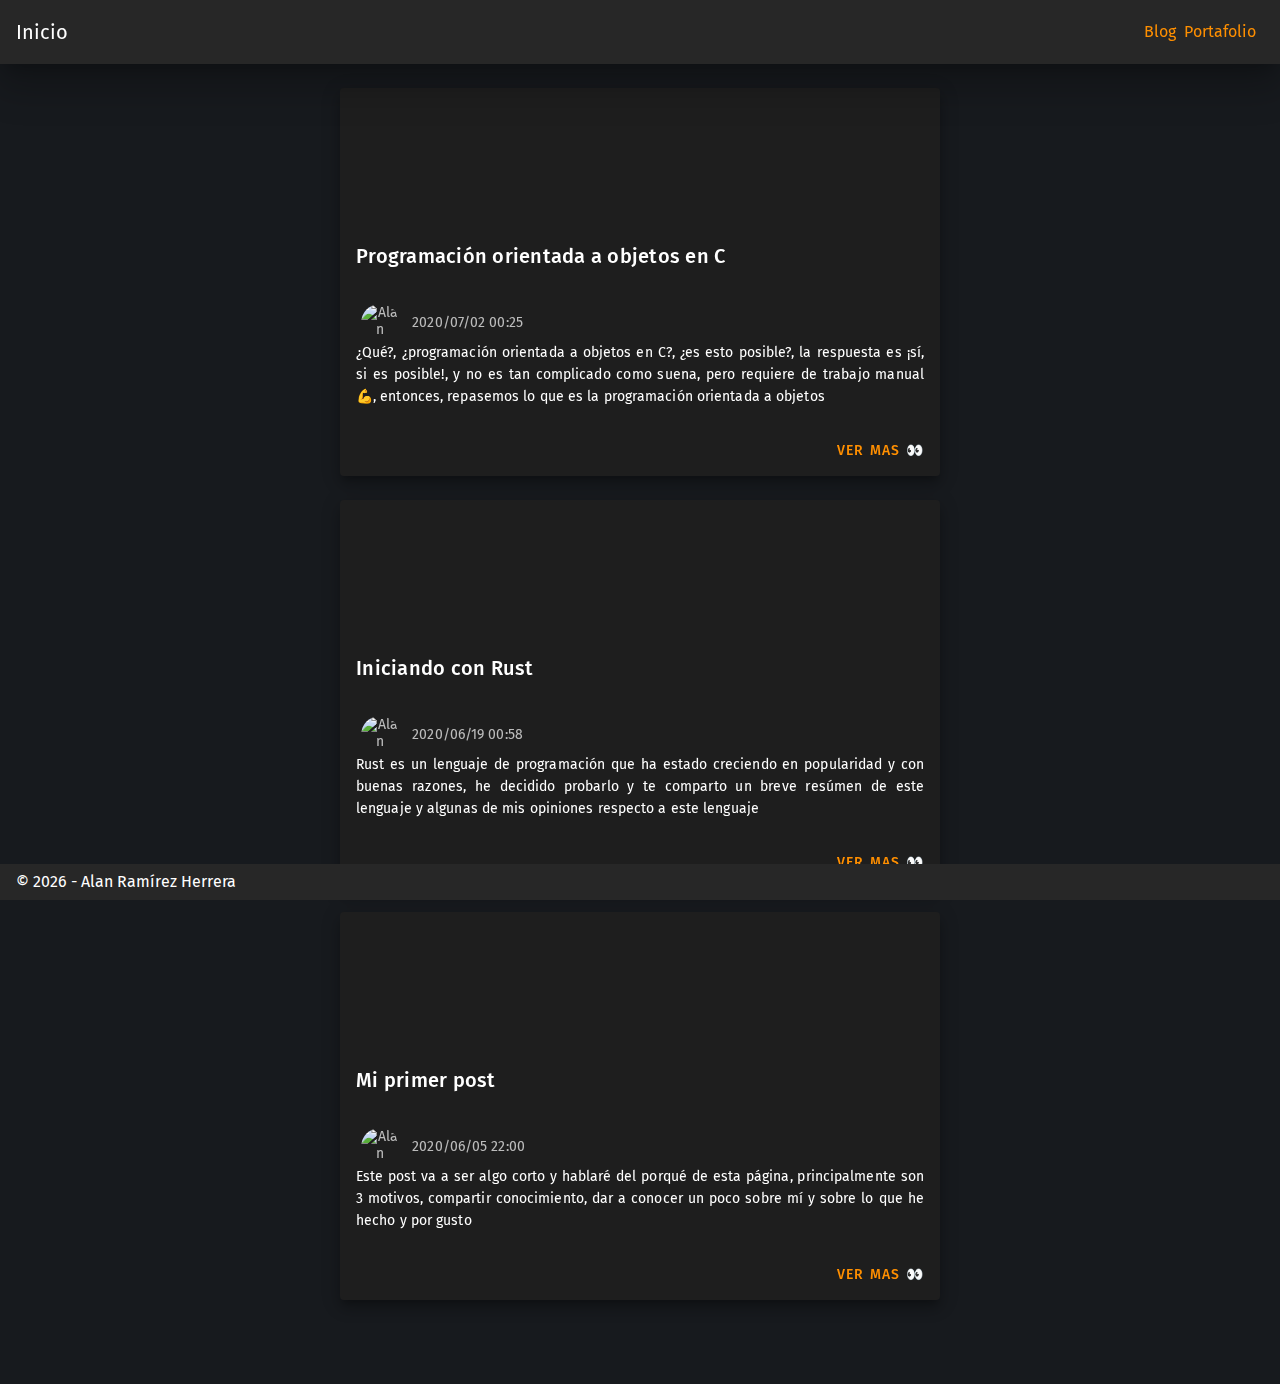
==== blog/index.html @ ab54b1c7 "Release: "Google analytics"" ====
<!doctype html>
<html data-n-head-ssr lang="en" data-n-head="%7B%22lang%22:%7B%22ssr%22:%22en%22%7D%7D">
  <head>
    <title>Blog - Alan</title><meta data-n-head="ssr" charset="utf-8"><meta data-n-head="ssr" name="viewport" content="width=device-width,initial-scale=1"><meta data-n-head="ssr" data-hid="description" name="description" content="My blog"><meta data-n-head="ssr" data-hid="mobile-web-app-capable" name="mobile-web-app-capable" content="yes"><meta data-n-head="ssr" data-hid="apple-mobile-web-app-title" name="apple-mobile-web-app-title" content="Alan"><meta data-n-head="ssr" data-hid="author" name="author" content="Alan Ramírez Herrera"><meta data-n-head="ssr" data-hid="theme-color" name="theme-color" content="#fff"><meta data-n-head="ssr" data-hid="og:type" name="og:type" property="og:type" content="website"><meta data-n-head="ssr" data-hid="og:title" name="og:title" property="og:title" content="Alan"><meta data-n-head="ssr" data-hid="og:site_name" name="og:site_name" property="og:site_name" content="Alan"><meta data-n-head="ssr" data-hid="og:description" name="og:description" property="og:description" content="My blog"><meta data-n-head="ssr" property="og:title" content="Blog"><meta data-n-head="ssr" property="og:image" content="https://alan5142.github.io/me.png"><meta data-n-head="ssr" property="og:description" content="Blog de Alan Ramírez Herrera"><meta data-n-head="ssr" property="og:url" content="https://alan5142.github.io/blog"><link data-n-head="ssr" rel="icon" type="image/x-icon" href="/favicon.ico"><link data-n-head="ssr" rel="stylesheet" href="https://fonts.googleapis.com/css2?family=Fira+Sans:ital,wght@0,100;0,200;0,300;0,400;0,500;0,600;0,700;0,800;0,900;1,100;1,200;1,300;1,400;1,500;1,600;1,700;1,800;1,900&display=swap"><link data-n-head="ssr" rel="stylesheet" href="https://fonts.googleapis.com/css2?family=Fira+Sans:ital,wght@0,100;0,200;0,300;0,400;0,500;0,600;0,700;0,800;0,900;1,100;1,200;1,300;1,400;1,500;1,600;1,700;1,800;1,900&display=swap"><link data-n-head="ssr" rel="stylesheet" href="prismjs/themes/prism.css"><link data-n-head="ssr" rel="stylesheet" href="~static/prism-vsc-dark-plus.css"><link data-n-head="ssr" rel="stylesheet" type="text/css" href="https://fonts.googleapis.com/css?family=Roboto:100,300,400,500,700,900&display=swap"><link data-n-head="ssr" rel="stylesheet" type="text/css" href="https://cdn.jsdelivr.net/npm/@mdi/font@latest/css/materialdesignicons.min.css"><link data-n-head="ssr" rel="manifest" href="/_nuxt/manifest.fa64d251.json"><style data-n-head="vuetify" type="text/css" id="vuetify-theme-stylesheet" nonce="undefined">.v-application a{color:#ff8f00}.v-application .primary{background-color:#ff8f00!important;border-color:#ff8f00!important}.v-application .primary--text{color:#ff8f00!important;caret-color:#ff8f00!important}.v-application .primary.lighten-5{background-color:#ffff9f!important;border-color:#ffff9f!important}.v-application .primary--text.text--lighten-5{color:#ffff9f!important;caret-color:#ffff9f!important}.v-application .primary.lighten-4{background-color:#ffff83!important;border-color:#ffff83!important}.v-application .primary--text.text--lighten-4{color:#ffff83!important;caret-color:#ffff83!important}.v-application .primary.lighten-3{background-color:#ffe267!important;border-color:#ffe267!important}.v-application .primary--text.text--lighten-3{color:#ffe267!important;caret-color:#ffe267!important}.v-application .primary.lighten-2{background-color:#ffc64b!important;border-color:#ffc64b!important}.v-application .primary--text.text--lighten-2{color:#ffc64b!important;caret-color:#ffc64b!important}.v-application .primary.lighten-1{background-color:#ffaa2d!important;border-color:#ffaa2d!important}.v-application .primary--text.text--lighten-1{color:#ffaa2d!important;caret-color:#ffaa2d!important}.v-application .primary.darken-1{background-color:#df7500!important;border-color:#df7500!important}.v-application .primary--text.text--darken-1{color:#df7500!important;caret-color:#df7500!important}.v-application .primary.darken-2{background-color:#bf5b00!important;border-color:#bf5b00!important}.v-application .primary--text.text--darken-2{color:#bf5b00!important;caret-color:#bf5b00!important}.v-application .primary.darken-3{background-color:#a04200!important;border-color:#a04200!important}.v-application .primary--text.text--darken-3{color:#a04200!important;caret-color:#a04200!important}.v-application .primary.darken-4{background-color:#832900!important;border-color:#832900!important}.v-application .primary--text.text--darken-4{color:#832900!important;caret-color:#832900!important}.v-application .secondary{background-color:#1976d2!important;border-color:#1976d2!important}.v-application .secondary--text{color:#1976d2!important;caret-color:#1976d2!important}.v-application .secondary.lighten-5{background-color:#c7fdff!important;border-color:#c7fdff!important}.v-application .secondary--text.text--lighten-5{color:#c7fdff!important;caret-color:#c7fdff!important}.v-application .secondary.lighten-4{background-color:#a8e0ff!important;border-color:#a8e0ff!important}.v-application .secondary--text.text--lighten-4{color:#a8e0ff!important;caret-color:#a8e0ff!important}.v-application .secondary.lighten-3{background-color:#8ac5ff!important;border-color:#8ac5ff!important}.v-application .secondary--text.text--lighten-3{color:#8ac5ff!important;caret-color:#8ac5ff!important}.v-application .secondary.lighten-2{background-color:#6aaaff!important;border-color:#6aaaff!important}.v-application .secondary--text.text--lighten-2{color:#6aaaff!important;caret-color:#6aaaff!important}.v-application .secondary.lighten-1{background-color:#488fef!important;border-color:#488fef!important}.v-application .secondary--text.text--lighten-1{color:#488fef!important;caret-color:#488fef!important}.v-application .secondary.darken-1{background-color:#005eb6!important;border-color:#005eb6!important}.v-application .secondary--text.text--darken-1{color:#005eb6!important;caret-color:#005eb6!important}.v-application .secondary.darken-2{background-color:#00479b!important;border-color:#00479b!important}.v-application .secondary--text.text--darken-2{color:#00479b!important;caret-color:#00479b!important}.v-application .secondary.darken-3{background-color:#003180!important;border-color:#003180!important}.v-application .secondary--text.text--darken-3{color:#003180!important;caret-color:#003180!important}.v-application .secondary.darken-4{background-color:#001e67!important;border-color:#001e67!important}.v-application .secondary--text.text--darken-4{color:#001e67!important;caret-color:#001e67!important}.v-application .accent{background-color:#424242!important;border-color:#424242!important}.v-application .accent--text{color:#424242!important;caret-color:#424242!important}.v-application .accent.lighten-5{background-color:#c1c1c1!important;border-color:#c1c1c1!important}.v-application .accent--text.text--lighten-5{color:#c1c1c1!important;caret-color:#c1c1c1!important}.v-application .accent.lighten-4{background-color:#a6a6a6!important;border-color:#a6a6a6!important}.v-application .accent--text.text--lighten-4{color:#a6a6a6!important;caret-color:#a6a6a6!important}.v-application .accent.lighten-3{background-color:#8b8b8b!important;border-color:#8b8b8b!important}.v-application .accent--text.text--lighten-3{color:#8b8b8b!important;caret-color:#8b8b8b!important}.v-application .accent.lighten-2{background-color:#727272!important;border-color:#727272!important}.v-application .accent--text.text--lighten-2{color:#727272!important;caret-color:#727272!important}.v-application .accent.lighten-1{background-color:#595959!important;border-color:#595959!important}.v-application .accent--text.text--lighten-1{color:#595959!important;caret-color:#595959!important}.v-application .accent.darken-1{background-color:#2c2c2c!important;border-color:#2c2c2c!important}.v-application .accent--text.text--darken-1{color:#2c2c2c!important;caret-color:#2c2c2c!important}.v-application .accent.darken-2{background-color:#171717!important;border-color:#171717!important}.v-application .accent--text.text--darken-2{color:#171717!important;caret-color:#171717!important}.v-application .accent.darken-3{background-color:#000!important;border-color:#000!important}.v-application .accent--text.text--darken-3{color:#000!important;caret-color:#000!important}.v-application .accent.darken-4{background-color:#000!important;border-color:#000!important}.v-application .accent--text.text--darken-4{color:#000!important;caret-color:#000!important}.v-application .error{background-color:#dd2c00!important;border-color:#dd2c00!important}.v-application .error--text{color:#dd2c00!important;caret-color:#dd2c00!important}.v-application .error.lighten-5{background-color:#ffc187!important;border-color:#ffc187!important}.v-application .error--text.text--lighten-5{color:#ffc187!important;caret-color:#ffc187!important}.v-application .error.lighten-4{background-color:#ffa46c!important;border-color:#ffa46c!important}.v-application .error--text.text--lighten-4{color:#ffa46c!important;caret-color:#ffa46c!important}.v-application .error.lighten-3{background-color:#ff8753!important;border-color:#ff8753!important}.v-application .error--text.text--lighten-3{color:#ff8753!important;caret-color:#ff8753!important}.v-application .error.lighten-2{background-color:#ff6a39!important;border-color:#ff6a39!important}.v-application .error--text.text--lighten-2{color:#ff6a39!important;caret-color:#ff6a39!important}.v-application .error.lighten-1{background-color:#fe4d1f!important;border-color:#fe4d1f!important}.v-application .error--text.text--lighten-1{color:#fe4d1f!important;caret-color:#fe4d1f!important}.v-application .error.darken-1{background-color:#bc0000!important;border-color:#bc0000!important}.v-application .error--text.text--darken-1{color:#bc0000!important;caret-color:#bc0000!important}.v-application .error.darken-2{background-color:#9d0000!important;border-color:#9d0000!important}.v-application .error--text.text--darken-2{color:#9d0000!important;caret-color:#9d0000!important}.v-application .error.darken-3{background-color:#7f0000!important;border-color:#7f0000!important}.v-application .error--text.text--darken-3{color:#7f0000!important;caret-color:#7f0000!important}.v-application .error.darken-4{background-color:#630000!important;border-color:#630000!important}.v-application .error--text.text--darken-4{color:#630000!important;caret-color:#630000!important}.v-application .info{background-color:#26a69a!important;border-color:#26a69a!important}.v-application .info--text{color:#26a69a!important;caret-color:#26a69a!important}.v-application .info.lighten-5{background-color:#c3ffff!important;border-color:#c3ffff!important}.v-application .info--text.text--lighten-5{color:#c3ffff!important;caret-color:#c3ffff!important}.v-application .info.lighten-4{background-color:#a5ffff!important;border-color:#a5ffff!important}.v-application .info--text.text--lighten-4{color:#a5ffff!important;caret-color:#a5ffff!important}.v-application .info.lighten-3{background-color:#87fbed!important;border-color:#87fbed!important}.v-application .info--text.text--lighten-3{color:#87fbed!important;caret-color:#87fbed!important}.v-application .info.lighten-2{background-color:#6aded0!important;border-color:#6aded0!important}.v-application .info--text.text--lighten-2{color:#6aded0!important;caret-color:#6aded0!important}.v-application .info.lighten-1{background-color:#4bc2b5!important;border-color:#4bc2b5!important}.v-application .info--text.text--lighten-1{color:#4bc2b5!important;caret-color:#4bc2b5!important}.v-application .info.darken-1{background-color:#008b80!important;border-color:#008b80!important}.v-application .info--text.text--darken-1{color:#008b80!important;caret-color:#008b80!important}.v-application .info.darken-2{background-color:#007167!important;border-color:#007167!important}.v-application .info--text.text--darken-2{color:#007167!important;caret-color:#007167!important}.v-application .info.darken-3{background-color:#00584f!important;border-color:#00584f!important}.v-application .info--text.text--darken-3{color:#00584f!important;caret-color:#00584f!important}.v-application .info.darken-4{background-color:#004038!important;border-color:#004038!important}.v-application .info--text.text--darken-4{color:#004038!important;caret-color:#004038!important}.v-application .success{background-color:#00e676!important;border-color:#00e676!important}.v-application .success--text{color:#00e676!important;caret-color:#00e676!important}.v-application .success.lighten-5{background-color:#ceffff!important;border-color:#ceffff!important}.v-application .success--text.text--lighten-5{color:#ceffff!important;caret-color:#ceffff!important}.v-application .success.lighten-4{background-color:#afffe4!important;border-color:#afffe4!important}.v-application .success--text.text--lighten-4{color:#afffe4!important;caret-color:#afffe4!important}.v-application .success.lighten-3{background-color:#8fffc8!important;border-color:#8fffc8!important}.v-application .success--text.text--lighten-3{color:#8fffc8!important;caret-color:#8fffc8!important}.v-application .success.lighten-2{background-color:#6dffac!important;border-color:#6dffac!important}.v-application .success--text.text--lighten-2{color:#6dffac!important;caret-color:#6dffac!important}.v-application .success.lighten-1{background-color:#47ff91!important;border-color:#47ff91!important}.v-application .success--text.text--lighten-1{color:#47ff91!important;caret-color:#47ff91!important}.v-application .success.darken-1{background-color:#00c95c!important;border-color:#00c95c!important}.v-application .success--text.text--darken-1{color:#00c95c!important;caret-color:#00c95c!important}.v-application .success.darken-2{background-color:#00ad43!important;border-color:#00ad43!important}.v-application .success--text.text--darken-2{color:#00ad43!important;caret-color:#00ad43!important}.v-application .success.darken-3{background-color:#009129!important;border-color:#009129!important}.v-application .success--text.text--darken-3{color:#009129!important;caret-color:#009129!important}.v-application .success.darken-4{background-color:#00760d!important;border-color:#00760d!important}.v-application .success--text.text--darken-4{color:#00760d!important;caret-color:#00760d!important}.v-application .warning{background-color:#ffc107!important;border-color:#ffc107!important}.v-application .warning--text{color:#ffc107!important;caret-color:#ffc107!important}.v-application .warning.lighten-5{background-color:#ffffae!important;border-color:#ffffae!important}.v-application .warning--text.text--lighten-5{color:#ffffae!important;caret-color:#ffffae!important}.v-application .warning.lighten-4{background-color:#ffff91!important;border-color:#ffff91!important}.v-application .warning--text.text--lighten-4{color:#ffff91!important;caret-color:#ffff91!important}.v-application .warning.lighten-3{background-color:#ffff74!important;border-color:#ffff74!important}.v-application .warning--text.text--lighten-3{color:#ffff74!important;caret-color:#ffff74!important}.v-application .warning.lighten-2{background-color:#fff956!important;border-color:#fff956!important}.v-application .warning--text.text--lighten-2{color:#fff956!important;caret-color:#fff956!important}.v-application .warning.lighten-1{background-color:#ffdd37!important;border-color:#ffdd37!important}.v-application .warning--text.text--lighten-1{color:#ffdd37!important;caret-color:#ffdd37!important}.v-application .warning.darken-1{background-color:#e0a600!important;border-color:#e0a600!important}.v-application .warning--text.text--darken-1{color:#e0a600!important;caret-color:#e0a600!important}.v-application .warning.darken-2{background-color:#c18c00!important;border-color:#c18c00!important}.v-application .warning--text.text--darken-2{color:#c18c00!important;caret-color:#c18c00!important}.v-application .warning.darken-3{background-color:#a27300!important;border-color:#a27300!important}.v-application .warning--text.text--darken-3{color:#a27300!important;caret-color:#a27300!important}.v-application .warning.darken-4{background-color:#855a00!important;border-color:#855a00!important}.v-application .warning--text.text--darken-4{color:#855a00!important;caret-color:#855a00!important}</style><link rel="preload" href="/_nuxt/runtime.8882c29.js" as="script"><link rel="preload" href="/_nuxt/commons/app.ec32750.js" as="script"><link rel="preload" href="/_nuxt/vendors~app.a2e754c.js" as="script"><link rel="preload" href="/_nuxt/app.2b5bc3a.js" as="script"><link rel="preload" href="/_nuxt/pages/blog/index.8891bc0.js" as="script"><link rel="preload" href="/_nuxt/commons/blog.index.98f8cba.js" as="script"><link rel="preload" href="/_nuxt/commons/blog.index~index~portfolio.index.ec4d2b6.js" as="script"><link rel="preload" href="/_nuxt/commons/blog.index~portfolio.index.70c3ccd.js" as="script"><link rel="preload" href="/_nuxt/vendors~pages/blog/index.3910f3f.js" as="script"><style data-vue-ssr-id="3d49e0e5:0 b9f570ac:0 a9b20584:0 402355ff:0 63000ea3:0 2840f874:0 1cdf85c7:0 2fba213c:0 744bab4a:0 bb35a8d6:0 424d9537:0 16fd922a:0 773b69bf:0 01310355:0">code{background-color:#121417!important}:not(pre)>code[class*=language-]{display:inline-block!important}blockquote{background:#121417;border-left:6px solid #78b800;margin:1.5em 10px;padding:.5em 10px}blockquote p{display:inline}tr:nth-child(2n){background-color:rgba(0,0,0,.36471)}th{background-color:#78b800;color:#171a1e}table{width:100%;text-align:center;margin-bottom:16px}.theme--light.v-application{background:#fff;color:rgba(0,0,0,.87)}.theme--light.v-application .text--primary{color:rgba(0,0,0,.87)!important}.theme--light.v-application .text--secondary{color:rgba(0,0,0,.6)!important}.theme--light.v-application .text--disabled{color:rgba(0,0,0,.38)!important}.theme--dark.v-application{background:#171a1e;color:#fff}.theme--dark.v-application .text--primary{color:#fff!important}.theme--dark.v-application .text--secondary{color:hsla(0,0%,100%,.7)!important}.theme--dark.v-application .text--disabled{color:hsla(0,0%,100%,.5)!important}.v-application{display:flex}.v-application a{cursor:pointer}.v-application--is-rtl{direction:rtl}.v-application--wrap{flex:1 1 auto;-webkit-backface-visibility:hidden;backface-visibility:hidden;display:flex;flex-direction:column;min-height:100vh;max-width:100%;position:relative}@-moz-document url-prefix(){@media print{.v-application,.v-application--wrap{display:block}}}code{background-color:#121417!important}:not(pre)>code[class*=language-]{display:inline-block!important}blockquote{background:#121417;border-left:6px solid #78b800;margin:1.5em 10px;padding:.5em 10px}blockquote p{display:inline}tr:nth-child(2n){background-color:rgba(0,0,0,.36471)}th{background-color:#78b800;color:#171a1e}table{width:100%;text-align:center;margin-bottom:16px}.container{width:100%;padding:12px;margin-right:auto;margin-left:auto}@media(min-width:960px){.container{max-width:900px}}@media(min-width:1264px){.container{max-width:1185px}}@media(min-width:1904px){.container{max-width:1785px}}.container--fluid{max-width:100%}.row{display:flex;flex-wrap:wrap;flex:1 1 auto;margin-right:-12px;margin-left:-12px}.row--dense{margin-right:-4px;margin-left:-4px}.row--dense>.col,.row--dense>[class*=col-]{padding:4px}.no-gutters{margin-right:0;margin-left:0}.no-gutters>.col,.no-gutters>[class*=col-]{padding:0}.col,.col-1,.col-10,.col-11,.col-12,.col-2,.col-3,.col-4,.col-5,.col-6,.col-7,.col-8,.col-9,.col-auto,.col-lg,.col-lg-1,.col-lg-10,.col-lg-11,.col-lg-12,.col-lg-2,.col-lg-3,.col-lg-4,.col-lg-5,.col-lg-6,.col-lg-7,.col-lg-8,.col-lg-9,.col-lg-auto,.col-md,.col-md-1,.col-md-10,.col-md-11,.col-md-12,.col-md-2,.col-md-3,.col-md-4,.col-md-5,.col-md-6,.col-md-7,.col-md-8,.col-md-9,.col-md-auto,.col-sm,.col-sm-1,.col-sm-10,.col-sm-11,.col-sm-12,.col-sm-2,.col-sm-3,.col-sm-4,.col-sm-5,.col-sm-6,.col-sm-7,.col-sm-8,.col-sm-9,.col-sm-auto,.col-xl,.col-xl-1,.col-xl-10,.col-xl-11,.col-xl-12,.col-xl-2,.col-xl-3,.col-xl-4,.col-xl-5,.col-xl-6,.col-xl-7,.col-xl-8,.col-xl-9,.col-xl-auto{width:100%;padding:12px}.col{flex-basis:0;flex-grow:1;max-width:100%}.col-auto{flex:0 0 auto;width:auto;max-width:100%}.col-1{flex:0 0 8.3333333333%;max-width:8.3333333333%}.col-2{flex:0 0 16.6666666667%;max-width:16.6666666667%}.col-3{flex:0 0 25%;max-width:25%}.col-4{flex:0 0 33.3333333333%;max-width:33.3333333333%}.col-5{flex:0 0 41.6666666667%;max-width:41.6666666667%}.col-6{flex:0 0 50%;max-width:50%}.col-7{flex:0 0 58.3333333333%;max-width:58.3333333333%}.col-8{flex:0 0 66.6666666667%;max-width:66.6666666667%}.col-9{flex:0 0 75%;max-width:75%}.col-10{flex:0 0 83.3333333333%;max-width:83.3333333333%}.col-11{flex:0 0 91.6666666667%;max-width:91.6666666667%}.col-12{flex:0 0 100%;max-width:100%}.v-application--is-ltr .offset-1{margin-left:8.3333333333%}.v-application--is-rtl .offset-1{margin-right:8.3333333333%}.v-application--is-ltr .offset-2{margin-left:16.6666666667%}.v-application--is-rtl .offset-2{margin-right:16.6666666667%}.v-application--is-ltr .offset-3{margin-left:25%}.v-application--is-rtl .offset-3{margin-right:25%}.v-application--is-ltr .offset-4{margin-left:33.3333333333%}.v-application--is-rtl .offset-4{margin-right:33.3333333333%}.v-application--is-ltr .offset-5{margin-left:41.6666666667%}.v-application--is-rtl .offset-5{margin-right:41.6666666667%}.v-application--is-ltr .offset-6{margin-left:50%}.v-application--is-rtl .offset-6{margin-right:50%}.v-application--is-ltr .offset-7{margin-left:58.3333333333%}.v-application--is-rtl .offset-7{margin-right:58.3333333333%}.v-application--is-ltr .offset-8{margin-left:66.6666666667%}.v-application--is-rtl .offset-8{margin-right:66.6666666667%}.v-application--is-ltr .offset-9{margin-left:75%}.v-application--is-rtl .offset-9{margin-right:75%}.v-application--is-ltr .offset-10{margin-left:83.3333333333%}.v-application--is-rtl .offset-10{margin-right:83.3333333333%}.v-application--is-ltr .offset-11{margin-left:91.6666666667%}.v-application--is-rtl .offset-11{margin-right:91.6666666667%}@media(min-width:600px){.col-sm{flex-basis:0;flex-grow:1;max-width:100%}.col-sm-auto{flex:0 0 auto;width:auto;max-width:100%}.col-sm-1{flex:0 0 8.3333333333%;max-width:8.3333333333%}.col-sm-2{flex:0 0 16.6666666667%;max-width:16.6666666667%}.col-sm-3{flex:0 0 25%;max-width:25%}.col-sm-4{flex:0 0 33.3333333333%;max-width:33.3333333333%}.col-sm-5{flex:0 0 41.6666666667%;max-width:41.6666666667%}.col-sm-6{flex:0 0 50%;max-width:50%}.col-sm-7{flex:0 0 58.3333333333%;max-width:58.3333333333%}.col-sm-8{flex:0 0 66.6666666667%;max-width:66.6666666667%}.col-sm-9{flex:0 0 75%;max-width:75%}.col-sm-10{flex:0 0 83.3333333333%;max-width:83.3333333333%}.col-sm-11{flex:0 0 91.6666666667%;max-width:91.6666666667%}.col-sm-12{flex:0 0 100%;max-width:100%}.v-application--is-ltr .offset-sm-0{margin-left:0}.v-application--is-rtl .offset-sm-0{margin-right:0}.v-application--is-ltr .offset-sm-1{margin-left:8.3333333333%}.v-application--is-rtl .offset-sm-1{margin-right:8.3333333333%}.v-application--is-ltr .offset-sm-2{margin-left:16.6666666667%}.v-application--is-rtl .offset-sm-2{margin-right:16.6666666667%}.v-application--is-ltr .offset-sm-3{margin-left:25%}.v-application--is-rtl .offset-sm-3{margin-right:25%}.v-application--is-ltr .offset-sm-4{margin-left:33.3333333333%}.v-application--is-rtl .offset-sm-4{margin-right:33.3333333333%}.v-application--is-ltr .offset-sm-5{margin-left:41.6666666667%}.v-application--is-rtl .offset-sm-5{margin-right:41.6666666667%}.v-application--is-ltr .offset-sm-6{margin-left:50%}.v-application--is-rtl .offset-sm-6{margin-right:50%}.v-application--is-ltr .offset-sm-7{margin-left:58.3333333333%}.v-application--is-rtl .offset-sm-7{margin-right:58.3333333333%}.v-application--is-ltr .offset-sm-8{margin-left:66.6666666667%}.v-application--is-rtl .offset-sm-8{margin-right:66.6666666667%}.v-application--is-ltr .offset-sm-9{margin-left:75%}.v-application--is-rtl .offset-sm-9{margin-right:75%}.v-application--is-ltr .offset-sm-10{margin-left:83.3333333333%}.v-application--is-rtl .offset-sm-10{margin-right:83.3333333333%}.v-application--is-ltr .offset-sm-11{margin-left:91.6666666667%}.v-application--is-rtl .offset-sm-11{margin-right:91.6666666667%}}@media(min-width:960px){.col-md{flex-basis:0;flex-grow:1;max-width:100%}.col-md-auto{flex:0 0 auto;width:auto;max-width:100%}.col-md-1{flex:0 0 8.3333333333%;max-width:8.3333333333%}.col-md-2{flex:0 0 16.6666666667%;max-width:16.6666666667%}.col-md-3{flex:0 0 25%;max-width:25%}.col-md-4{flex:0 0 33.3333333333%;max-width:33.3333333333%}.col-md-5{flex:0 0 41.6666666667%;max-width:41.6666666667%}.col-md-6{flex:0 0 50%;max-width:50%}.col-md-7{flex:0 0 58.3333333333%;max-width:58.3333333333%}.col-md-8{flex:0 0 66.6666666667%;max-width:66.6666666667%}.col-md-9{flex:0 0 75%;max-width:75%}.col-md-10{flex:0 0 83.3333333333%;max-width:83.3333333333%}.col-md-11{flex:0 0 91.6666666667%;max-width:91.6666666667%}.col-md-12{flex:0 0 100%;max-width:100%}.v-application--is-ltr .offset-md-0{margin-left:0}.v-application--is-rtl .offset-md-0{margin-right:0}.v-application--is-ltr .offset-md-1{margin-left:8.3333333333%}.v-application--is-rtl .offset-md-1{margin-right:8.3333333333%}.v-application--is-ltr .offset-md-2{margin-left:16.6666666667%}.v-application--is-rtl .offset-md-2{margin-right:16.6666666667%}.v-application--is-ltr .offset-md-3{margin-left:25%}.v-application--is-rtl .offset-md-3{margin-right:25%}.v-application--is-ltr .offset-md-4{margin-left:33.3333333333%}.v-application--is-rtl .offset-md-4{margin-right:33.3333333333%}.v-application--is-ltr .offset-md-5{margin-left:41.6666666667%}.v-application--is-rtl .offset-md-5{margin-right:41.6666666667%}.v-application--is-ltr .offset-md-6{margin-left:50%}.v-application--is-rtl .offset-md-6{margin-right:50%}.v-application--is-ltr .offset-md-7{margin-left:58.3333333333%}.v-application--is-rtl .offset-md-7{margin-right:58.3333333333%}.v-application--is-ltr .offset-md-8{margin-left:66.6666666667%}.v-application--is-rtl .offset-md-8{margin-right:66.6666666667%}.v-application--is-ltr .offset-md-9{margin-left:75%}.v-application--is-rtl .offset-md-9{margin-right:75%}.v-application--is-ltr .offset-md-10{margin-left:83.3333333333%}.v-application--is-rtl .offset-md-10{margin-right:83.3333333333%}.v-application--is-ltr .offset-md-11{margin-left:91.6666666667%}.v-application--is-rtl .offset-md-11{margin-right:91.6666666667%}}@media(min-width:1264px){.col-lg{flex-basis:0;flex-grow:1;max-width:100%}.col-lg-auto{flex:0 0 auto;width:auto;max-width:100%}.col-lg-1{flex:0 0 8.3333333333%;max-width:8.3333333333%}.col-lg-2{flex:0 0 16.6666666667%;max-width:16.6666666667%}.col-lg-3{flex:0 0 25%;max-width:25%}.col-lg-4{flex:0 0 33.3333333333%;max-width:33.3333333333%}.col-lg-5{flex:0 0 41.6666666667%;max-width:41.6666666667%}.col-lg-6{flex:0 0 50%;max-width:50%}.col-lg-7{flex:0 0 58.3333333333%;max-width:58.3333333333%}.col-lg-8{flex:0 0 66.6666666667%;max-width:66.6666666667%}.col-lg-9{flex:0 0 75%;max-width:75%}.col-lg-10{flex:0 0 83.3333333333%;max-width:83.3333333333%}.col-lg-11{flex:0 0 91.6666666667%;max-width:91.6666666667%}.col-lg-12{flex:0 0 100%;max-width:100%}.v-application--is-ltr .offset-lg-0{margin-left:0}.v-application--is-rtl .offset-lg-0{margin-right:0}.v-application--is-ltr .offset-lg-1{margin-left:8.3333333333%}.v-application--is-rtl .offset-lg-1{margin-right:8.3333333333%}.v-application--is-ltr .offset-lg-2{margin-left:16.6666666667%}.v-application--is-rtl .offset-lg-2{margin-right:16.6666666667%}.v-application--is-ltr .offset-lg-3{margin-left:25%}.v-application--is-rtl .offset-lg-3{margin-right:25%}.v-application--is-ltr .offset-lg-4{margin-left:33.3333333333%}.v-application--is-rtl .offset-lg-4{margin-right:33.3333333333%}.v-application--is-ltr .offset-lg-5{margin-left:41.6666666667%}.v-application--is-rtl .offset-lg-5{margin-right:41.6666666667%}.v-application--is-ltr .offset-lg-6{margin-left:50%}.v-application--is-rtl .offset-lg-6{margin-right:50%}.v-application--is-ltr .offset-lg-7{margin-left:58.3333333333%}.v-application--is-rtl .offset-lg-7{margin-right:58.3333333333%}.v-application--is-ltr .offset-lg-8{margin-left:66.6666666667%}.v-application--is-rtl .offset-lg-8{margin-right:66.6666666667%}.v-application--is-ltr .offset-lg-9{margin-left:75%}.v-application--is-rtl .offset-lg-9{margin-right:75%}.v-application--is-ltr .offset-lg-10{margin-left:83.3333333333%}.v-application--is-rtl .offset-lg-10{margin-right:83.3333333333%}.v-application--is-ltr .offset-lg-11{margin-left:91.6666666667%}.v-application--is-rtl .offset-lg-11{margin-right:91.6666666667%}}@media(min-width:1904px){.col-xl{flex-basis:0;flex-grow:1;max-width:100%}.col-xl-auto{flex:0 0 auto;width:auto;max-width:100%}.col-xl-1{flex:0 0 8.3333333333%;max-width:8.3333333333%}.col-xl-2{flex:0 0 16.6666666667%;max-width:16.6666666667%}.col-xl-3{flex:0 0 25%;max-width:25%}.col-xl-4{flex:0 0 33.3333333333%;max-width:33.3333333333%}.col-xl-5{flex:0 0 41.6666666667%;max-width:41.6666666667%}.col-xl-6{flex:0 0 50%;max-width:50%}.col-xl-7{flex:0 0 58.3333333333%;max-width:58.3333333333%}.col-xl-8{flex:0 0 66.6666666667%;max-width:66.6666666667%}.col-xl-9{flex:0 0 75%;max-width:75%}.col-xl-10{flex:0 0 83.3333333333%;max-width:83.3333333333%}.col-xl-11{flex:0 0 91.6666666667%;max-width:91.6666666667%}.col-xl-12{flex:0 0 100%;max-width:100%}.v-application--is-ltr .offset-xl-0{margin-left:0}.v-application--is-rtl .offset-xl-0{margin-right:0}.v-application--is-ltr .offset-xl-1{margin-left:8.3333333333%}.v-application--is-rtl .offset-xl-1{margin-right:8.3333333333%}.v-application--is-ltr .offset-xl-2{margin-left:16.6666666667%}.v-application--is-rtl .offset-xl-2{margin-right:16.6666666667%}.v-application--is-ltr .offset-xl-3{margin-left:25%}.v-application--is-rtl .offset-xl-3{margin-right:25%}.v-application--is-ltr .offset-xl-4{margin-left:33.3333333333%}.v-application--is-rtl .offset-xl-4{margin-right:33.3333333333%}.v-application--is-ltr .offset-xl-5{margin-left:41.6666666667%}.v-application--is-rtl .offset-xl-5{margin-right:41.6666666667%}.v-application--is-ltr .offset-xl-6{margin-left:50%}.v-application--is-rtl .offset-xl-6{margin-right:50%}.v-application--is-ltr .offset-xl-7{margin-left:58.3333333333%}.v-application--is-rtl .offset-xl-7{margin-right:58.3333333333%}.v-application--is-ltr .offset-xl-8{margin-left:66.6666666667%}.v-application--is-rtl .offset-xl-8{margin-right:66.6666666667%}.v-application--is-ltr .offset-xl-9{margin-left:75%}.v-application--is-rtl .offset-xl-9{margin-right:75%}.v-application--is-ltr .offset-xl-10{margin-left:83.3333333333%}.v-application--is-rtl .offset-xl-10{margin-right:83.3333333333%}.v-application--is-ltr .offset-xl-11{margin-left:91.6666666667%}.v-application--is-rtl .offset-xl-11{margin-right:91.6666666667%}}code{background-color:#121417!important}:not(pre)>code[class*=language-]{display:inline-block!important}blockquote{background:#121417;border-left:6px solid #78b800;margin:1.5em 10px;padding:.5em 10px}blockquote p{display:inline}tr:nth-child(2n){background-color:rgba(0,0,0,.36471)}th{background-color:#78b800;color:#171a1e}table{width:100%;text-align:center;margin-bottom:16px}.theme--light.v-app-bar.v-toolbar.v-sheet{background-color:#f5f5f5}.theme--dark.v-app-bar.v-toolbar.v-sheet{background-color:#272727}.v-sheet.v-app-bar.v-toolbar{border-radius:0}.v-sheet.v-app-bar.v-toolbar:not(.v-sheet--outlined){box-shadow:0 2px 4px -1px rgba(0,0,0,.2),0 4px 5px 0 rgba(0,0,0,.14),0 1px 10px 0 rgba(0,0,0,.12)}.v-sheet.v-app-bar.v-toolbar.v-sheet--shaped{border-radius:24px 0}.v-app-bar:not([data-booted=true]){transition:none!important}.v-app-bar.v-app-bar--fixed{position:fixed;top:0;z-index:5}.v-app-bar.v-app-bar--hide-shadow{box-shadow:0 0 0 0 rgba(0,0,0,.2),0 0 0 0 rgba(0,0,0,.14),0 0 0 0 rgba(0,0,0,.12)!important}.v-app-bar--fade-img-on-scroll .v-toolbar__image .v-image__image{transition:opacity .4s cubic-bezier(.4,0,.2,1)}.v-app-bar.v-toolbar--prominent.v-app-bar--shrink-on-scroll .v-toolbar__content{will-change:height}.v-app-bar.v-toolbar--prominent.v-app-bar--shrink-on-scroll .v-toolbar__image{will-change:opacity}.v-app-bar.v-toolbar--prominent.v-app-bar--shrink-on-scroll.v-app-bar--collapse-on-scroll .v-toolbar__extension{display:none}.v-app-bar.v-toolbar--prominent.v-app-bar--shrink-on-scroll.v-app-bar--is-scrolled .v-toolbar__title{padding-top:9px}.v-app-bar.v-toolbar--prominent.v-app-bar--shrink-on-scroll.v-app-bar--is-scrolled:not(.v-app-bar--bottom) .v-toolbar__title{padding-bottom:9px}.v-app-bar.v-app-bar--shrink-on-scroll .v-toolbar__title{font-size:inherit}code{background-color:#121417!important}:not(pre)>code[class*=language-]{display:inline-block!important}blockquote{background:#121417;border-left:6px solid #78b800;margin:1.5em 10px;padding:.5em 10px}blockquote p{display:inline}tr:nth-child(2n){background-color:rgba(0,0,0,.36471)}th{background-color:#78b800;color:#171a1e}table{width:100%;text-align:center;margin-bottom:16px}.theme--light.v-toolbar.v-sheet{background-color:#fff}.theme--dark.v-toolbar.v-sheet{background-color:#272727}.v-sheet.v-toolbar{border-radius:0}.v-sheet.v-toolbar:not(.v-sheet--outlined){box-shadow:0 2px 4px -1px rgba(0,0,0,.2),0 4px 5px 0 rgba(0,0,0,.14),0 1px 10px 0 rgba(0,0,0,.12)}.v-sheet.v-toolbar.v-sheet--shaped{border-radius:24px 0}.v-toolbar{contain:layout;display:block;flex:1 1 auto;max-width:100%;transition:transform .2s cubic-bezier(.4,0,.2,1),background-color .2s cubic-bezier(.4,0,.2,1),left .2s cubic-bezier(.4,0,.2,1),right .2s cubic-bezier(.4,0,.2,1),box-shadow .28s cubic-bezier(.4,0,.2,1),max-width .25s cubic-bezier(.4,0,.2,1),width .25s cubic-bezier(.4,0,.2,1);box-shadow:0 2px 4px -1px rgba(0,0,0,.2),0 4px 5px 0 rgba(0,0,0,.14),0 1px 10px 0 rgba(0,0,0,.12)}.v-toolbar .v-input{padding-top:0;margin-top:0}.v-toolbar__content,.v-toolbar__extension{padding:4px 16px}.v-toolbar__content .v-btn.v-btn--icon.v-size--default,.v-toolbar__extension .v-btn.v-btn--icon.v-size--default{height:48px;width:48px}.v-application--is-ltr .v-toolbar__content>.v-btn.v-btn--icon:first-child,.v-application--is-ltr .v-toolbar__extension>.v-btn.v-btn--icon:first-child{margin-left:-12px}.v-application--is-rtl .v-toolbar__content>.v-btn.v-btn--icon:first-child,.v-application--is-rtl .v-toolbar__extension>.v-btn.v-btn--icon:first-child{margin-right:-12px}.v-application--is-ltr .v-toolbar__content>.v-btn.v-btn--icon:first-child+.v-toolbar__title,.v-application--is-ltr .v-toolbar__extension>.v-btn.v-btn--icon:first-child+.v-toolbar__title{padding-left:20px}.v-application--is-rtl .v-toolbar__content>.v-btn.v-btn--icon:first-child+.v-toolbar__title,.v-application--is-rtl .v-toolbar__extension>.v-btn.v-btn--icon:first-child+.v-toolbar__title{padding-right:20px}.v-application--is-ltr .v-toolbar__content>.v-btn.v-btn--icon:last-child,.v-application--is-ltr .v-toolbar__extension>.v-btn.v-btn--icon:last-child{margin-right:-12px}.v-application--is-rtl .v-toolbar__content>.v-btn.v-btn--icon:last-child,.v-application--is-rtl .v-toolbar__extension>.v-btn.v-btn--icon:last-child{margin-left:-12px}.v-toolbar__content>.v-tabs,.v-toolbar__extension>.v-tabs{height:inherit;margin-top:-4px;margin-bottom:-4px}.v-toolbar__content>.v-tabs>.v-slide-group.v-tabs-bar,.v-toolbar__extension>.v-tabs>.v-slide-group.v-tabs-bar{background-color:inherit;height:inherit}.v-toolbar__content>.v-tabs:first-child,.v-toolbar__extension>.v-tabs:first-child{margin-left:-16px}.v-toolbar__content>.v-tabs:last-child,.v-toolbar__extension>.v-tabs:last-child{margin-right:-16px}.v-toolbar__content,.v-toolbar__extension{align-items:center;display:flex;position:relative;z-index:0}.v-toolbar__image{position:absolute;top:0;bottom:0;width:100%;z-index:0;contain:strict}.v-toolbar__image,.v-toolbar__image .v-image{border-radius:inherit}.v-toolbar__items{display:flex;height:inherit}.v-toolbar__items>.v-btn{border-radius:0;height:100%!important;max-height:none}.v-toolbar__title{font-size:1.25rem;line-height:1.5;overflow:hidden;text-overflow:ellipsis;white-space:nowrap}.v-toolbar.v-toolbar--absolute{position:absolute;top:0;z-index:1}.v-toolbar.v-toolbar--bottom{top:auto;bottom:0}.v-toolbar.v-toolbar--collapse .v-toolbar__title{white-space:nowrap}.v-toolbar.v-toolbar--collapsed{max-width:112px;overflow:hidden}.v-application--is-ltr .v-toolbar.v-toolbar--collapsed{border-bottom-right-radius:24px}.v-application--is-rtl .v-toolbar.v-toolbar--collapsed{border-bottom-left-radius:24px}.v-toolbar.v-toolbar--collapsed .v-toolbar__extension,.v-toolbar.v-toolbar--collapsed .v-toolbar__title{display:none}.v-toolbar--dense .v-toolbar__content,.v-toolbar--dense .v-toolbar__extension{padding-top:0;padding-bottom:0}.v-toolbar--flat{box-shadow:0 0 0 0 rgba(0,0,0,.2),0 0 0 0 rgba(0,0,0,.14),0 0 0 0 rgba(0,0,0,.12)!important}.v-toolbar--floating{display:inline-flex}.v-toolbar--prominent .v-toolbar__content{align-items:flex-start}.v-toolbar--prominent .v-toolbar__title{font-size:1.5rem;padding-top:6px}.v-toolbar--prominent:not(.v-toolbar--bottom) .v-toolbar__title{align-self:flex-end;padding-bottom:6px;padding-top:0}code{background-color:#121417!important}:not(pre)>code[class*=language-]{display:inline-block!important}blockquote{background:#121417;border-left:6px solid #78b800;margin:1.5em 10px;padding:.5em 10px}blockquote p{display:inline}tr:nth-child(2n){background-color:rgba(0,0,0,.36471)}th{background-color:#78b800;color:#171a1e}table{width:100%;text-align:center;margin-bottom:16px}.theme--light.v-sheet{background-color:#fff;border-color:#fff;color:rgba(0,0,0,.87)}.theme--light.v-sheet--outlined{border:thin solid rgba(0,0,0,.12)}.theme--dark.v-sheet{background-color:#1e1e1e;border-color:#1e1e1e;color:#fff}.theme--dark.v-sheet--outlined{border:thin solid hsla(0,0%,100%,.12)}.v-sheet{border-radius:0}.v-sheet:not(.v-sheet--outlined){box-shadow:0 0 0 0 rgba(0,0,0,.2),0 0 0 0 rgba(0,0,0,.14),0 0 0 0 rgba(0,0,0,.12)}.v-sheet.v-sheet--shaped{border-radius:24px 0}code{background-color:#121417!important}:not(pre)>code[class*=language-]{display:inline-block!important}blockquote{background:#121417;border-left:6px solid #78b800;margin:1.5em 10px;padding:.5em 10px}blockquote p{display:inline}tr:nth-child(2n){background-color:rgba(0,0,0,.36471)}th{background-color:#78b800;color:#171a1e}table{width:100%;text-align:center;margin-bottom:16px}@-webkit-keyframes v-shake{59%{margin-left:0}60%,80%{margin-left:2px}70%,90%{margin-left:-2px}}@keyframes v-shake{59%{margin-left:0}60%,80%{margin-left:2px}70%,90%{margin-left:-2px}}.v-application .black{background-color:#000!important;border-color:#000!important}.v-application .black--text{color:#000!important;caret-color:#000!important}.v-application .white{background-color:#fff!important;border-color:#fff!important}.v-application .white--text{color:#fff!important;caret-color:#fff!important}.v-application .transparent{background-color:transparent!important;border-color:transparent!important}.v-application .transparent--text{color:transparent!important;caret-color:transparent!important}.v-application .red{background-color:#f44336!important;border-color:#f44336!important}.v-application .red--text{color:#f44336!important;caret-color:#f44336!important}.v-application .red.lighten-5{background-color:#ffebee!important;border-color:#ffebee!important}.v-application .red--text.text--lighten-5{color:#ffebee!important;caret-color:#ffebee!important}.v-application .red.lighten-4{background-color:#ffcdd2!important;border-color:#ffcdd2!important}.v-application .red--text.text--lighten-4{color:#ffcdd2!important;caret-color:#ffcdd2!important}.v-application .red.lighten-3{background-color:#ef9a9a!important;border-color:#ef9a9a!important}.v-application .red--text.text--lighten-3{color:#ef9a9a!important;caret-color:#ef9a9a!important}.v-application .red.lighten-2{background-color:#e57373!important;border-color:#e57373!important}.v-application .red--text.text--lighten-2{color:#e57373!important;caret-color:#e57373!important}.v-application .red.lighten-1{background-color:#ef5350!important;border-color:#ef5350!important}.v-application .red--text.text--lighten-1{color:#ef5350!important;caret-color:#ef5350!important}.v-application .red.darken-1{background-color:#e53935!important;border-color:#e53935!important}.v-application .red--text.text--darken-1{color:#e53935!important;caret-color:#e53935!important}.v-application .red.darken-2{background-color:#d32f2f!important;border-color:#d32f2f!important}.v-application .red--text.text--darken-2{color:#d32f2f!important;caret-color:#d32f2f!important}.v-application .red.darken-3{background-color:#c62828!important;border-color:#c62828!important}.v-application .red--text.text--darken-3{color:#c62828!important;caret-color:#c62828!important}.v-application .red.darken-4{background-color:#b71c1c!important;border-color:#b71c1c!important}.v-application .red--text.text--darken-4{color:#b71c1c!important;caret-color:#b71c1c!important}.v-application .red.accent-1{background-color:#ff8a80!important;border-color:#ff8a80!important}.v-application .red--text.text--accent-1{color:#ff8a80!important;caret-color:#ff8a80!important}.v-application .red.accent-2{background-color:#ff5252!important;border-color:#ff5252!important}.v-application .red--text.text--accent-2{color:#ff5252!important;caret-color:#ff5252!important}.v-application .red.accent-3{background-color:#ff1744!important;border-color:#ff1744!important}.v-application .red--text.text--accent-3{color:#ff1744!important;caret-color:#ff1744!important}.v-application .red.accent-4{background-color:#d50000!important;border-color:#d50000!important}.v-application .red--text.text--accent-4{color:#d50000!important;caret-color:#d50000!important}.v-application .pink{background-color:#e91e63!important;border-color:#e91e63!important}.v-application .pink--text{color:#e91e63!important;caret-color:#e91e63!important}.v-application .pink.lighten-5{background-color:#fce4ec!important;border-color:#fce4ec!important}.v-application .pink--text.text--lighten-5{color:#fce4ec!important;caret-color:#fce4ec!important}.v-application .pink.lighten-4{background-color:#f8bbd0!important;border-color:#f8bbd0!important}.v-application .pink--text.text--lighten-4{color:#f8bbd0!important;caret-color:#f8bbd0!important}.v-application .pink.lighten-3{background-color:#f48fb1!important;border-color:#f48fb1!important}.v-application .pink--text.text--lighten-3{color:#f48fb1!important;caret-color:#f48fb1!important}.v-application .pink.lighten-2{background-color:#f06292!important;border-color:#f06292!important}.v-application .pink--text.text--lighten-2{color:#f06292!important;caret-color:#f06292!important}.v-application .pink.lighten-1{background-color:#ec407a!important;border-color:#ec407a!important}.v-application .pink--text.text--lighten-1{color:#ec407a!important;caret-color:#ec407a!important}.v-application .pink.darken-1{background-color:#d81b60!important;border-color:#d81b60!important}.v-application .pink--text.text--darken-1{color:#d81b60!important;caret-color:#d81b60!important}.v-application .pink.darken-2{background-color:#c2185b!important;border-color:#c2185b!important}.v-application .pink--text.text--darken-2{color:#c2185b!important;caret-color:#c2185b!important}.v-application .pink.darken-3{background-color:#ad1457!important;border-color:#ad1457!important}.v-application .pink--text.text--darken-3{color:#ad1457!important;caret-color:#ad1457!important}.v-application .pink.darken-4{background-color:#880e4f!important;border-color:#880e4f!important}.v-application .pink--text.text--darken-4{color:#880e4f!important;caret-color:#880e4f!important}.v-application .pink.accent-1{background-color:#ff80ab!important;border-color:#ff80ab!important}.v-application .pink--text.text--accent-1{color:#ff80ab!important;caret-color:#ff80ab!important}.v-application .pink.accent-2{background-color:#ff4081!important;border-color:#ff4081!important}.v-application .pink--text.text--accent-2{color:#ff4081!important;caret-color:#ff4081!important}.v-application .pink.accent-3{background-color:#f50057!important;border-color:#f50057!important}.v-application .pink--text.text--accent-3{color:#f50057!important;caret-color:#f50057!important}.v-application .pink.accent-4{background-color:#c51162!important;border-color:#c51162!important}.v-application .pink--text.text--accent-4{color:#c51162!important;caret-color:#c51162!important}.v-application .purple{background-color:#9c27b0!important;border-color:#9c27b0!important}.v-application .purple--text{color:#9c27b0!important;caret-color:#9c27b0!important}.v-application .purple.lighten-5{background-color:#f3e5f5!important;border-color:#f3e5f5!important}.v-application .purple--text.text--lighten-5{color:#f3e5f5!important;caret-color:#f3e5f5!important}.v-application .purple.lighten-4{background-color:#e1bee7!important;border-color:#e1bee7!important}.v-application .purple--text.text--lighten-4{color:#e1bee7!important;caret-color:#e1bee7!important}.v-application .purple.lighten-3{background-color:#ce93d8!important;border-color:#ce93d8!important}.v-application .purple--text.text--lighten-3{color:#ce93d8!important;caret-color:#ce93d8!important}.v-application .purple.lighten-2{background-color:#ba68c8!important;border-color:#ba68c8!important}.v-application .purple--text.text--lighten-2{color:#ba68c8!important;caret-color:#ba68c8!important}.v-application .purple.lighten-1{background-color:#ab47bc!important;border-color:#ab47bc!important}.v-application .purple--text.text--lighten-1{color:#ab47bc!important;caret-color:#ab47bc!important}.v-application .purple.darken-1{background-color:#8e24aa!important;border-color:#8e24aa!important}.v-application .purple--text.text--darken-1{color:#8e24aa!important;caret-color:#8e24aa!important}.v-application .purple.darken-2{background-color:#7b1fa2!important;border-color:#7b1fa2!important}.v-application .purple--text.text--darken-2{color:#7b1fa2!important;caret-color:#7b1fa2!important}.v-application .purple.darken-3{background-color:#6a1b9a!important;border-color:#6a1b9a!important}.v-application .purple--text.text--darken-3{color:#6a1b9a!important;caret-color:#6a1b9a!important}.v-application .purple.darken-4{background-color:#4a148c!important;border-color:#4a148c!important}.v-application .purple--text.text--darken-4{color:#4a148c!important;caret-color:#4a148c!important}.v-application .purple.accent-1{background-color:#ea80fc!important;border-color:#ea80fc!important}.v-application .purple--text.text--accent-1{color:#ea80fc!important;caret-color:#ea80fc!important}.v-application .purple.accent-2{background-color:#e040fb!important;border-color:#e040fb!important}.v-application .purple--text.text--accent-2{color:#e040fb!important;caret-color:#e040fb!important}.v-application .purple.accent-3{background-color:#d500f9!important;border-color:#d500f9!important}.v-application .purple--text.text--accent-3{color:#d500f9!important;caret-color:#d500f9!important}.v-application .purple.accent-4{background-color:#a0f!important;border-color:#a0f!important}.v-application .purple--text.text--accent-4{color:#a0f!important;caret-color:#a0f!important}.v-application .deep-purple{background-color:#673ab7!important;border-color:#673ab7!important}.v-application .deep-purple--text{color:#673ab7!important;caret-color:#673ab7!important}.v-application .deep-purple.lighten-5{background-color:#ede7f6!important;border-color:#ede7f6!important}.v-application .deep-purple--text.text--lighten-5{color:#ede7f6!important;caret-color:#ede7f6!important}.v-application .deep-purple.lighten-4{background-color:#d1c4e9!important;border-color:#d1c4e9!important}.v-application .deep-purple--text.text--lighten-4{color:#d1c4e9!important;caret-color:#d1c4e9!important}.v-application .deep-purple.lighten-3{background-color:#b39ddb!important;border-color:#b39ddb!important}.v-application .deep-purple--text.text--lighten-3{color:#b39ddb!important;caret-color:#b39ddb!important}.v-application .deep-purple.lighten-2{background-color:#9575cd!important;border-color:#9575cd!important}.v-application .deep-purple--text.text--lighten-2{color:#9575cd!important;caret-color:#9575cd!important}.v-application .deep-purple.lighten-1{background-color:#7e57c2!important;border-color:#7e57c2!important}.v-application .deep-purple--text.text--lighten-1{color:#7e57c2!important;caret-color:#7e57c2!important}.v-application .deep-purple.darken-1{background-color:#5e35b1!important;border-color:#5e35b1!important}.v-application .deep-purple--text.text--darken-1{color:#5e35b1!important;caret-color:#5e35b1!important}.v-application .deep-purple.darken-2{background-color:#512da8!important;border-color:#512da8!important}.v-application .deep-purple--text.text--darken-2{color:#512da8!important;caret-color:#512da8!important}.v-application .deep-purple.darken-3{background-color:#4527a0!important;border-color:#4527a0!important}.v-application .deep-purple--text.text--darken-3{color:#4527a0!important;caret-color:#4527a0!important}.v-application .deep-purple.darken-4{background-color:#311b92!important;border-color:#311b92!important}.v-application .deep-purple--text.text--darken-4{color:#311b92!important;caret-color:#311b92!important}.v-application .deep-purple.accent-1{background-color:#b388ff!important;border-color:#b388ff!important}.v-application .deep-purple--text.text--accent-1{color:#b388ff!important;caret-color:#b388ff!important}.v-application .deep-purple.accent-2{background-color:#7c4dff!important;border-color:#7c4dff!important}.v-application .deep-purple--text.text--accent-2{color:#7c4dff!important;caret-color:#7c4dff!important}.v-application .deep-purple.accent-3{background-color:#651fff!important;border-color:#651fff!important}.v-application .deep-purple--text.text--accent-3{color:#651fff!important;caret-color:#651fff!important}.v-application .deep-purple.accent-4{background-color:#6200ea!important;border-color:#6200ea!important}.v-application .deep-purple--text.text--accent-4{color:#6200ea!important;caret-color:#6200ea!important}.v-application .indigo{background-color:#3f51b5!important;border-color:#3f51b5!important}.v-application .indigo--text{color:#3f51b5!important;caret-color:#3f51b5!important}.v-application .indigo.lighten-5{background-color:#e8eaf6!important;border-color:#e8eaf6!important}.v-application .indigo--text.text--lighten-5{color:#e8eaf6!important;caret-color:#e8eaf6!important}.v-application .indigo.lighten-4{background-color:#c5cae9!important;border-color:#c5cae9!important}.v-application .indigo--text.text--lighten-4{color:#c5cae9!important;caret-color:#c5cae9!important}.v-application .indigo.lighten-3{background-color:#9fa8da!important;border-color:#9fa8da!important}.v-application .indigo--text.text--lighten-3{color:#9fa8da!important;caret-color:#9fa8da!important}.v-application .indigo.lighten-2{background-color:#7986cb!important;border-color:#7986cb!important}.v-application .indigo--text.text--lighten-2{color:#7986cb!important;caret-color:#7986cb!important}.v-application .indigo.lighten-1{background-color:#5c6bc0!important;border-color:#5c6bc0!important}.v-application .indigo--text.text--lighten-1{color:#5c6bc0!important;caret-color:#5c6bc0!important}.v-application .indigo.darken-1{background-color:#3949ab!important;border-color:#3949ab!important}.v-application .indigo--text.text--darken-1{color:#3949ab!important;caret-color:#3949ab!important}.v-application .indigo.darken-2{background-color:#303f9f!important;border-color:#303f9f!important}.v-application .indigo--text.text--darken-2{color:#303f9f!important;caret-color:#303f9f!important}.v-application .indigo.darken-3{background-color:#283593!important;border-color:#283593!important}.v-application .indigo--text.text--darken-3{color:#283593!important;caret-color:#283593!important}.v-application .indigo.darken-4{background-color:#1a237e!important;border-color:#1a237e!important}.v-application .indigo--text.text--darken-4{color:#1a237e!important;caret-color:#1a237e!important}.v-application .indigo.accent-1{background-color:#8c9eff!important;border-color:#8c9eff!important}.v-application .indigo--text.text--accent-1{color:#8c9eff!important;caret-color:#8c9eff!important}.v-application .indigo.accent-2{background-color:#536dfe!important;border-color:#536dfe!important}.v-application .indigo--text.text--accent-2{color:#536dfe!important;caret-color:#536dfe!important}.v-application .indigo.accent-3{background-color:#3d5afe!important;border-color:#3d5afe!important}.v-application .indigo--text.text--accent-3{color:#3d5afe!important;caret-color:#3d5afe!important}.v-application .indigo.accent-4{background-color:#304ffe!important;border-color:#304ffe!important}.v-application .indigo--text.text--accent-4{color:#304ffe!important;caret-color:#304ffe!important}.v-application .blue{background-color:#2196f3!important;border-color:#2196f3!important}.v-application .blue--text{color:#2196f3!important;caret-color:#2196f3!important}.v-application .blue.lighten-5{background-color:#e3f2fd!important;border-color:#e3f2fd!important}.v-application .blue--text.text--lighten-5{color:#e3f2fd!important;caret-color:#e3f2fd!important}.v-application .blue.lighten-4{background-color:#bbdefb!important;border-color:#bbdefb!important}.v-application .blue--text.text--lighten-4{color:#bbdefb!important;caret-color:#bbdefb!important}.v-application .blue.lighten-3{background-color:#90caf9!important;border-color:#90caf9!important}.v-application .blue--text.text--lighten-3{color:#90caf9!important;caret-color:#90caf9!important}.v-application .blue.lighten-2{background-color:#64b5f6!important;border-color:#64b5f6!important}.v-application .blue--text.text--lighten-2{color:#64b5f6!important;caret-color:#64b5f6!important}.v-application .blue.lighten-1{background-color:#42a5f5!important;border-color:#42a5f5!important}.v-application .blue--text.text--lighten-1{color:#42a5f5!important;caret-color:#42a5f5!important}.v-application .blue.darken-1{background-color:#1e88e5!important;border-color:#1e88e5!important}.v-application .blue--text.text--darken-1{color:#1e88e5!important;caret-color:#1e88e5!important}.v-application .blue.darken-2{background-color:#1976d2!important;border-color:#1976d2!important}.v-application .blue--text.text--darken-2{color:#1976d2!important;caret-color:#1976d2!important}.v-application .blue.darken-3{background-color:#1565c0!important;border-color:#1565c0!important}.v-application .blue--text.text--darken-3{color:#1565c0!important;caret-color:#1565c0!important}.v-application .blue.darken-4{background-color:#0d47a1!important;border-color:#0d47a1!important}.v-application .blue--text.text--darken-4{color:#0d47a1!important;caret-color:#0d47a1!important}.v-application .blue.accent-1{background-color:#82b1ff!important;border-color:#82b1ff!important}.v-application .blue--text.text--accent-1{color:#82b1ff!important;caret-color:#82b1ff!important}.v-application .blue.accent-2{background-color:#448aff!important;border-color:#448aff!important}.v-application .blue--text.text--accent-2{color:#448aff!important;caret-color:#448aff!important}.v-application .blue.accent-3{background-color:#2979ff!important;border-color:#2979ff!important}.v-application .blue--text.text--accent-3{color:#2979ff!important;caret-color:#2979ff!important}.v-application .blue.accent-4{background-color:#2962ff!important;border-color:#2962ff!important}.v-application .blue--text.text--accent-4{color:#2962ff!important;caret-color:#2962ff!important}.v-application .light-blue{background-color:#03a9f4!important;border-color:#03a9f4!important}.v-application .light-blue--text{color:#03a9f4!important;caret-color:#03a9f4!important}.v-application .light-blue.lighten-5{background-color:#e1f5fe!important;border-color:#e1f5fe!important}.v-application .light-blue--text.text--lighten-5{color:#e1f5fe!important;caret-color:#e1f5fe!important}.v-application .light-blue.lighten-4{background-color:#b3e5fc!important;border-color:#b3e5fc!important}.v-application .light-blue--text.text--lighten-4{color:#b3e5fc!important;caret-color:#b3e5fc!important}.v-application .light-blue.lighten-3{background-color:#81d4fa!important;border-color:#81d4fa!important}.v-application .light-blue--text.text--lighten-3{color:#81d4fa!important;caret-color:#81d4fa!important}.v-application .light-blue.lighten-2{background-color:#4fc3f7!important;border-color:#4fc3f7!important}.v-application .light-blue--text.text--lighten-2{color:#4fc3f7!important;caret-color:#4fc3f7!important}.v-application .light-blue.lighten-1{background-color:#29b6f6!important;border-color:#29b6f6!important}.v-application .light-blue--text.text--lighten-1{color:#29b6f6!important;caret-color:#29b6f6!important}.v-application .light-blue.darken-1{background-color:#039be5!important;border-color:#039be5!important}.v-application .light-blue--text.text--darken-1{color:#039be5!important;caret-color:#039be5!important}.v-application .light-blue.darken-2{background-color:#0288d1!important;border-color:#0288d1!important}.v-application .light-blue--text.text--darken-2{color:#0288d1!important;caret-color:#0288d1!important}.v-application .light-blue.darken-3{background-color:#0277bd!important;border-color:#0277bd!important}.v-application .light-blue--text.text--darken-3{color:#0277bd!important;caret-color:#0277bd!important}.v-application .light-blue.darken-4{background-color:#01579b!important;border-color:#01579b!important}.v-application .light-blue--text.text--darken-4{color:#01579b!important;caret-color:#01579b!important}.v-application .light-blue.accent-1{background-color:#80d8ff!important;border-color:#80d8ff!important}.v-application .light-blue--text.text--accent-1{color:#80d8ff!important;caret-color:#80d8ff!important}.v-application .light-blue.accent-2{background-color:#40c4ff!important;border-color:#40c4ff!important}.v-application .light-blue--text.text--accent-2{color:#40c4ff!important;caret-color:#40c4ff!important}.v-application .light-blue.accent-3{background-color:#00b0ff!important;border-color:#00b0ff!important}.v-application .light-blue--text.text--accent-3{color:#00b0ff!important;caret-color:#00b0ff!important}.v-application .light-blue.accent-4{background-color:#0091ea!important;border-color:#0091ea!important}.v-application .light-blue--text.text--accent-4{color:#0091ea!important;caret-color:#0091ea!important}.v-application .cyan{background-color:#00bcd4!important;border-color:#00bcd4!important}.v-application .cyan--text{color:#00bcd4!important;caret-color:#00bcd4!important}.v-application .cyan.lighten-5{background-color:#e0f7fa!important;border-color:#e0f7fa!important}.v-application .cyan--text.text--lighten-5{color:#e0f7fa!important;caret-color:#e0f7fa!important}.v-application .cyan.lighten-4{background-color:#b2ebf2!important;border-color:#b2ebf2!important}.v-application .cyan--text.text--lighten-4{color:#b2ebf2!important;caret-color:#b2ebf2!important}.v-application .cyan.lighten-3{background-color:#80deea!important;border-color:#80deea!important}.v-application .cyan--text.text--lighten-3{color:#80deea!important;caret-color:#80deea!important}.v-application .cyan.lighten-2{background-color:#4dd0e1!important;border-color:#4dd0e1!important}.v-application .cyan--text.text--lighten-2{color:#4dd0e1!important;caret-color:#4dd0e1!important}.v-application .cyan.lighten-1{background-color:#26c6da!important;border-color:#26c6da!important}.v-application .cyan--text.text--lighten-1{color:#26c6da!important;caret-color:#26c6da!important}.v-application .cyan.darken-1{background-color:#00acc1!important;border-color:#00acc1!important}.v-application .cyan--text.text--darken-1{color:#00acc1!important;caret-color:#00acc1!important}.v-application .cyan.darken-2{background-color:#0097a7!important;border-color:#0097a7!important}.v-application .cyan--text.text--darken-2{color:#0097a7!important;caret-color:#0097a7!important}.v-application .cyan.darken-3{background-color:#00838f!important;border-color:#00838f!important}.v-application .cyan--text.text--darken-3{color:#00838f!important;caret-color:#00838f!important}.v-application .cyan.darken-4{background-color:#006064!important;border-color:#006064!important}.v-application .cyan--text.text--darken-4{color:#006064!important;caret-color:#006064!important}.v-application .cyan.accent-1{background-color:#84ffff!important;border-color:#84ffff!important}.v-application .cyan--text.text--accent-1{color:#84ffff!important;caret-color:#84ffff!important}.v-application .cyan.accent-2{background-color:#18ffff!important;border-color:#18ffff!important}.v-application .cyan--text.text--accent-2{color:#18ffff!important;caret-color:#18ffff!important}.v-application .cyan.accent-3{background-color:#00e5ff!important;border-color:#00e5ff!important}.v-application .cyan--text.text--accent-3{color:#00e5ff!important;caret-color:#00e5ff!important}.v-application .cyan.accent-4{background-color:#00b8d4!important;border-color:#00b8d4!important}.v-application .cyan--text.text--accent-4{color:#00b8d4!important;caret-color:#00b8d4!important}.v-application .teal{background-color:#009688!important;border-color:#009688!important}.v-application .teal--text{color:#009688!important;caret-color:#009688!important}.v-application .teal.lighten-5{background-color:#e0f2f1!important;border-color:#e0f2f1!important}.v-application .teal--text.text--lighten-5{color:#e0f2f1!important;caret-color:#e0f2f1!important}.v-application .teal.lighten-4{background-color:#b2dfdb!important;border-color:#b2dfdb!important}.v-application .teal--text.text--lighten-4{color:#b2dfdb!important;caret-color:#b2dfdb!important}.v-application .teal.lighten-3{background-color:#80cbc4!important;border-color:#80cbc4!important}.v-application .teal--text.text--lighten-3{color:#80cbc4!important;caret-color:#80cbc4!important}.v-application .teal.lighten-2{background-color:#4db6ac!important;border-color:#4db6ac!important}.v-application .teal--text.text--lighten-2{color:#4db6ac!important;caret-color:#4db6ac!important}.v-application .teal.lighten-1{background-color:#26a69a!important;border-color:#26a69a!important}.v-application .teal--text.text--lighten-1{color:#26a69a!important;caret-color:#26a69a!important}.v-application .teal.darken-1{background-color:#00897b!important;border-color:#00897b!important}.v-application .teal--text.text--darken-1{color:#00897b!important;caret-color:#00897b!important}.v-application .teal.darken-2{background-color:#00796b!important;border-color:#00796b!important}.v-application .teal--text.text--darken-2{color:#00796b!important;caret-color:#00796b!important}.v-application .teal.darken-3{background-color:#00695c!important;border-color:#00695c!important}.v-application .teal--text.text--darken-3{color:#00695c!important;caret-color:#00695c!important}.v-application .teal.darken-4{background-color:#004d40!important;border-color:#004d40!important}.v-application .teal--text.text--darken-4{color:#004d40!important;caret-color:#004d40!important}.v-application .teal.accent-1{background-color:#a7ffeb!important;border-color:#a7ffeb!important}.v-application .teal--text.text--accent-1{color:#a7ffeb!important;caret-color:#a7ffeb!important}.v-application .teal.accent-2{background-color:#64ffda!important;border-color:#64ffda!important}.v-application .teal--text.text--accent-2{color:#64ffda!important;caret-color:#64ffda!important}.v-application .teal.accent-3{background-color:#1de9b6!important;border-color:#1de9b6!important}.v-application .teal--text.text--accent-3{color:#1de9b6!important;caret-color:#1de9b6!important}.v-application .teal.accent-4{background-color:#00bfa5!important;border-color:#00bfa5!important}.v-application .teal--text.text--accent-4{color:#00bfa5!important;caret-color:#00bfa5!important}.v-application .green{background-color:#4caf50!important;border-color:#4caf50!important}.v-application .green--text{color:#4caf50!important;caret-color:#4caf50!important}.v-application .green.lighten-5{background-color:#e8f5e9!important;border-color:#e8f5e9!important}.v-application .green--text.text--lighten-5{color:#e8f5e9!important;caret-color:#e8f5e9!important}.v-application .green.lighten-4{background-color:#c8e6c9!important;border-color:#c8e6c9!important}.v-application .green--text.text--lighten-4{color:#c8e6c9!important;caret-color:#c8e6c9!important}.v-application .green.lighten-3{background-color:#a5d6a7!important;border-color:#a5d6a7!important}.v-application .green--text.text--lighten-3{color:#a5d6a7!important;caret-color:#a5d6a7!important}.v-application .green.lighten-2{background-color:#81c784!important;border-color:#81c784!important}.v-application .green--text.text--lighten-2{color:#81c784!important;caret-color:#81c784!important}.v-application .green.lighten-1{background-color:#66bb6a!important;border-color:#66bb6a!important}.v-application .green--text.text--lighten-1{color:#66bb6a!important;caret-color:#66bb6a!important}.v-application .green.darken-1{background-color:#43a047!important;border-color:#43a047!important}.v-application .green--text.text--darken-1{color:#43a047!important;caret-color:#43a047!important}.v-application .green.darken-2{background-color:#388e3c!important;border-color:#388e3c!important}.v-application .green--text.text--darken-2{color:#388e3c!important;caret-color:#388e3c!important}.v-application .green.darken-3{background-color:#2e7d32!important;border-color:#2e7d32!important}.v-application .green--text.text--darken-3{color:#2e7d32!important;caret-color:#2e7d32!important}.v-application .green.darken-4{background-color:#1b5e20!important;border-color:#1b5e20!important}.v-application .green--text.text--darken-4{color:#1b5e20!important;caret-color:#1b5e20!important}.v-application .green.accent-1{background-color:#b9f6ca!important;border-color:#b9f6ca!important}.v-application .green--text.text--accent-1{color:#b9f6ca!important;caret-color:#b9f6ca!important}.v-application .green.accent-2{background-color:#69f0ae!important;border-color:#69f0ae!important}.v-application .green--text.text--accent-2{color:#69f0ae!important;caret-color:#69f0ae!important}.v-application .green.accent-3{background-color:#00e676!important;border-color:#00e676!important}.v-application .green--text.text--accent-3{color:#00e676!important;caret-color:#00e676!important}.v-application .green.accent-4{background-color:#00c853!important;border-color:#00c853!important}.v-application .green--text.text--accent-4{color:#00c853!important;caret-color:#00c853!important}.v-application .light-green{background-color:#8bc34a!important;border-color:#8bc34a!important}.v-application .light-green--text{color:#8bc34a!important;caret-color:#8bc34a!important}.v-application .light-green.lighten-5{background-color:#f1f8e9!important;border-color:#f1f8e9!important}.v-application .light-green--text.text--lighten-5{color:#f1f8e9!important;caret-color:#f1f8e9!important}.v-application .light-green.lighten-4{background-color:#dcedc8!important;border-color:#dcedc8!important}.v-application .light-green--text.text--lighten-4{color:#dcedc8!important;caret-color:#dcedc8!important}.v-application .light-green.lighten-3{background-color:#c5e1a5!important;border-color:#c5e1a5!important}.v-application .light-green--text.text--lighten-3{color:#c5e1a5!important;caret-color:#c5e1a5!important}.v-application .light-green.lighten-2{background-color:#aed581!important;border-color:#aed581!important}.v-application .light-green--text.text--lighten-2{color:#aed581!important;caret-color:#aed581!important}.v-application .light-green.lighten-1{background-color:#9ccc65!important;border-color:#9ccc65!important}.v-application .light-green--text.text--lighten-1{color:#9ccc65!important;caret-color:#9ccc65!important}.v-application .light-green.darken-1{background-color:#7cb342!important;border-color:#7cb342!important}.v-application .light-green--text.text--darken-1{color:#7cb342!important;caret-color:#7cb342!important}.v-application .light-green.darken-2{background-color:#689f38!important;border-color:#689f38!important}.v-application .light-green--text.text--darken-2{color:#689f38!important;caret-color:#689f38!important}.v-application .light-green.darken-3{background-color:#558b2f!important;border-color:#558b2f!important}.v-application .light-green--text.text--darken-3{color:#558b2f!important;caret-color:#558b2f!important}.v-application .light-green.darken-4{background-color:#33691e!important;border-color:#33691e!important}.v-application .light-green--text.text--darken-4{color:#33691e!important;caret-color:#33691e!important}.v-application .light-green.accent-1{background-color:#ccff90!important;border-color:#ccff90!important}.v-application .light-green--text.text--accent-1{color:#ccff90!important;caret-color:#ccff90!important}.v-application .light-green.accent-2{background-color:#b2ff59!important;border-color:#b2ff59!important}.v-application .light-green--text.text--accent-2{color:#b2ff59!important;caret-color:#b2ff59!important}.v-application .light-green.accent-3{background-color:#76ff03!important;border-color:#76ff03!important}.v-application .light-green--text.text--accent-3{color:#76ff03!important;caret-color:#76ff03!important}.v-application .light-green.accent-4{background-color:#64dd17!important;border-color:#64dd17!important}.v-application .light-green--text.text--accent-4{color:#64dd17!important;caret-color:#64dd17!important}.v-application .lime{background-color:#cddc39!important;border-color:#cddc39!important}.v-application .lime--text{color:#cddc39!important;caret-color:#cddc39!important}.v-application .lime.lighten-5{background-color:#f9fbe7!important;border-color:#f9fbe7!important}.v-application .lime--text.text--lighten-5{color:#f9fbe7!important;caret-color:#f9fbe7!important}.v-application .lime.lighten-4{background-color:#f0f4c3!important;border-color:#f0f4c3!important}.v-application .lime--text.text--lighten-4{color:#f0f4c3!important;caret-color:#f0f4c3!important}.v-application .lime.lighten-3{background-color:#e6ee9c!important;border-color:#e6ee9c!important}.v-application .lime--text.text--lighten-3{color:#e6ee9c!important;caret-color:#e6ee9c!important}.v-application .lime.lighten-2{background-color:#dce775!important;border-color:#dce775!important}.v-application .lime--text.text--lighten-2{color:#dce775!important;caret-color:#dce775!important}.v-application .lime.lighten-1{background-color:#d4e157!important;border-color:#d4e157!important}.v-application .lime--text.text--lighten-1{color:#d4e157!important;caret-color:#d4e157!important}.v-application .lime.darken-1{background-color:#c0ca33!important;border-color:#c0ca33!important}.v-application .lime--text.text--darken-1{color:#c0ca33!important;caret-color:#c0ca33!important}.v-application .lime.darken-2{background-color:#afb42b!important;border-color:#afb42b!important}.v-application .lime--text.text--darken-2{color:#afb42b!important;caret-color:#afb42b!important}.v-application .lime.darken-3{background-color:#9e9d24!important;border-color:#9e9d24!important}.v-application .lime--text.text--darken-3{color:#9e9d24!important;caret-color:#9e9d24!important}.v-application .lime.darken-4{background-color:#827717!important;border-color:#827717!important}.v-application .lime--text.text--darken-4{color:#827717!important;caret-color:#827717!important}.v-application .lime.accent-1{background-color:#f4ff81!important;border-color:#f4ff81!important}.v-application .lime--text.text--accent-1{color:#f4ff81!important;caret-color:#f4ff81!important}.v-application .lime.accent-2{background-color:#eeff41!important;border-color:#eeff41!important}.v-application .lime--text.text--accent-2{color:#eeff41!important;caret-color:#eeff41!important}.v-application .lime.accent-3{background-color:#c6ff00!important;border-color:#c6ff00!important}.v-application .lime--text.text--accent-3{color:#c6ff00!important;caret-color:#c6ff00!important}.v-application .lime.accent-4{background-color:#aeea00!important;border-color:#aeea00!important}.v-application .lime--text.text--accent-4{color:#aeea00!important;caret-color:#aeea00!important}.v-application .yellow{background-color:#ffeb3b!important;border-color:#ffeb3b!important}.v-application .yellow--text{color:#ffeb3b!important;caret-color:#ffeb3b!important}.v-application .yellow.lighten-5{background-color:#fffde7!important;border-color:#fffde7!important}.v-application .yellow--text.text--lighten-5{color:#fffde7!important;caret-color:#fffde7!important}.v-application .yellow.lighten-4{background-color:#fff9c4!important;border-color:#fff9c4!important}.v-application .yellow--text.text--lighten-4{color:#fff9c4!important;caret-color:#fff9c4!important}.v-application .yellow.lighten-3{background-color:#fff59d!important;border-color:#fff59d!important}.v-application .yellow--text.text--lighten-3{color:#fff59d!important;caret-color:#fff59d!important}.v-application .yellow.lighten-2{background-color:#fff176!important;border-color:#fff176!important}.v-application .yellow--text.text--lighten-2{color:#fff176!important;caret-color:#fff176!important}.v-application .yellow.lighten-1{background-color:#ffee58!important;border-color:#ffee58!important}.v-application .yellow--text.text--lighten-1{color:#ffee58!important;caret-color:#ffee58!important}.v-application .yellow.darken-1{background-color:#fdd835!important;border-color:#fdd835!important}.v-application .yellow--text.text--darken-1{color:#fdd835!important;caret-color:#fdd835!important}.v-application .yellow.darken-2{background-color:#fbc02d!important;border-color:#fbc02d!important}.v-application .yellow--text.text--darken-2{color:#fbc02d!important;caret-color:#fbc02d!important}.v-application .yellow.darken-3{background-color:#f9a825!important;border-color:#f9a825!important}.v-application .yellow--text.text--darken-3{color:#f9a825!important;caret-color:#f9a825!important}.v-application .yellow.darken-4{background-color:#f57f17!important;border-color:#f57f17!important}.v-application .yellow--text.text--darken-4{color:#f57f17!important;caret-color:#f57f17!important}.v-application .yellow.accent-1{background-color:#ffff8d!important;border-color:#ffff8d!important}.v-application .yellow--text.text--accent-1{color:#ffff8d!important;caret-color:#ffff8d!important}.v-application .yellow.accent-2{background-color:#ff0!important;border-color:#ff0!important}.v-application .yellow--text.text--accent-2{color:#ff0!important;caret-color:#ff0!important}.v-application .yellow.accent-3{background-color:#ffea00!important;border-color:#ffea00!important}.v-application .yellow--text.text--accent-3{color:#ffea00!important;caret-color:#ffea00!important}.v-application .yellow.accent-4{background-color:#ffd600!important;border-color:#ffd600!important}.v-application .yellow--text.text--accent-4{color:#ffd600!important;caret-color:#ffd600!important}.v-application .amber{background-color:#ffc107!important;border-color:#ffc107!important}.v-application .amber--text{color:#ffc107!important;caret-color:#ffc107!important}.v-application .amber.lighten-5{background-color:#fff8e1!important;border-color:#fff8e1!important}.v-application .amber--text.text--lighten-5{color:#fff8e1!important;caret-color:#fff8e1!important}.v-application .amber.lighten-4{background-color:#ffecb3!important;border-color:#ffecb3!important}.v-application .amber--text.text--lighten-4{color:#ffecb3!important;caret-color:#ffecb3!important}.v-application .amber.lighten-3{background-color:#ffe082!important;border-color:#ffe082!important}.v-application .amber--text.text--lighten-3{color:#ffe082!important;caret-color:#ffe082!important}.v-application .amber.lighten-2{background-color:#ffd54f!important;border-color:#ffd54f!important}.v-application .amber--text.text--lighten-2{color:#ffd54f!important;caret-color:#ffd54f!important}.v-application .amber.lighten-1{background-color:#ffca28!important;border-color:#ffca28!important}.v-application .amber--text.text--lighten-1{color:#ffca28!important;caret-color:#ffca28!important}.v-application .amber.darken-1{background-color:#ffb300!important;border-color:#ffb300!important}.v-application .amber--text.text--darken-1{color:#ffb300!important;caret-color:#ffb300!important}.v-application .amber.darken-2{background-color:#ffa000!important;border-color:#ffa000!important}.v-application .amber--text.text--darken-2{color:#ffa000!important;caret-color:#ffa000!important}.v-application .amber.darken-3{background-color:#ff8f00!important;border-color:#ff8f00!important}.v-application .amber--text.text--darken-3{color:#ff8f00!important;caret-color:#ff8f00!important}.v-application .amber.darken-4{background-color:#ff6f00!important;border-color:#ff6f00!important}.v-application .amber--text.text--darken-4{color:#ff6f00!important;caret-color:#ff6f00!important}.v-application .amber.accent-1{background-color:#ffe57f!important;border-color:#ffe57f!important}.v-application .amber--text.text--accent-1{color:#ffe57f!important;caret-color:#ffe57f!important}.v-application .amber.accent-2{background-color:#ffd740!important;border-color:#ffd740!important}.v-application .amber--text.text--accent-2{color:#ffd740!important;caret-color:#ffd740!important}.v-application .amber.accent-3{background-color:#ffc400!important;border-color:#ffc400!important}.v-application .amber--text.text--accent-3{color:#ffc400!important;caret-color:#ffc400!important}.v-application .amber.accent-4{background-color:#ffab00!important;border-color:#ffab00!important}.v-application .amber--text.text--accent-4{color:#ffab00!important;caret-color:#ffab00!important}.v-application .orange{background-color:#ff9800!important;border-color:#ff9800!important}.v-application .orange--text{color:#ff9800!important;caret-color:#ff9800!important}.v-application .orange.lighten-5{background-color:#fff3e0!important;border-color:#fff3e0!important}.v-application .orange--text.text--lighten-5{color:#fff3e0!important;caret-color:#fff3e0!important}.v-application .orange.lighten-4{background-color:#ffe0b2!important;border-color:#ffe0b2!important}.v-application .orange--text.text--lighten-4{color:#ffe0b2!important;caret-color:#ffe0b2!important}.v-application .orange.lighten-3{background-color:#ffcc80!important;border-color:#ffcc80!important}.v-application .orange--text.text--lighten-3{color:#ffcc80!important;caret-color:#ffcc80!important}.v-application .orange.lighten-2{background-color:#ffb74d!important;border-color:#ffb74d!important}.v-application .orange--text.text--lighten-2{color:#ffb74d!important;caret-color:#ffb74d!important}.v-application .orange.lighten-1{background-color:#ffa726!important;border-color:#ffa726!important}.v-application .orange--text.text--lighten-1{color:#ffa726!important;caret-color:#ffa726!important}.v-application .orange.darken-1{background-color:#fb8c00!important;border-color:#fb8c00!important}.v-application .orange--text.text--darken-1{color:#fb8c00!important;caret-color:#fb8c00!important}.v-application .orange.darken-2{background-color:#f57c00!important;border-color:#f57c00!important}.v-application .orange--text.text--darken-2{color:#f57c00!important;caret-color:#f57c00!important}.v-application .orange.darken-3{background-color:#ef6c00!important;border-color:#ef6c00!important}.v-application .orange--text.text--darken-3{color:#ef6c00!important;caret-color:#ef6c00!important}.v-application .orange.darken-4{background-color:#e65100!important;border-color:#e65100!important}.v-application .orange--text.text--darken-4{color:#e65100!important;caret-color:#e65100!important}.v-application .orange.accent-1{background-color:#ffd180!important;border-color:#ffd180!important}.v-application .orange--text.text--accent-1{color:#ffd180!important;caret-color:#ffd180!important}.v-application .orange.accent-2{background-color:#ffab40!important;border-color:#ffab40!important}.v-application .orange--text.text--accent-2{color:#ffab40!important;caret-color:#ffab40!important}.v-application .orange.accent-3{background-color:#ff9100!important;border-color:#ff9100!important}.v-application .orange--text.text--accent-3{color:#ff9100!important;caret-color:#ff9100!important}.v-application .orange.accent-4{background-color:#ff6d00!important;border-color:#ff6d00!important}.v-application .orange--text.text--accent-4{color:#ff6d00!important;caret-color:#ff6d00!important}.v-application .deep-orange{background-color:#ff5722!important;border-color:#ff5722!important}.v-application .deep-orange--text{color:#ff5722!important;caret-color:#ff5722!important}.v-application .deep-orange.lighten-5{background-color:#fbe9e7!important;border-color:#fbe9e7!important}.v-application .deep-orange--text.text--lighten-5{color:#fbe9e7!important;caret-color:#fbe9e7!important}.v-application .deep-orange.lighten-4{background-color:#ffccbc!important;border-color:#ffccbc!important}.v-application .deep-orange--text.text--lighten-4{color:#ffccbc!important;caret-color:#ffccbc!important}.v-application .deep-orange.lighten-3{background-color:#ffab91!important;border-color:#ffab91!important}.v-application .deep-orange--text.text--lighten-3{color:#ffab91!important;caret-color:#ffab91!important}.v-application .deep-orange.lighten-2{background-color:#ff8a65!important;border-color:#ff8a65!important}.v-application .deep-orange--text.text--lighten-2{color:#ff8a65!important;caret-color:#ff8a65!important}.v-application .deep-orange.lighten-1{background-color:#ff7043!important;border-color:#ff7043!important}.v-application .deep-orange--text.text--lighten-1{color:#ff7043!important;caret-color:#ff7043!important}.v-application .deep-orange.darken-1{background-color:#f4511e!important;border-color:#f4511e!important}.v-application .deep-orange--text.text--darken-1{color:#f4511e!important;caret-color:#f4511e!important}.v-application .deep-orange.darken-2{background-color:#e64a19!important;border-color:#e64a19!important}.v-application .deep-orange--text.text--darken-2{color:#e64a19!important;caret-color:#e64a19!important}.v-application .deep-orange.darken-3{background-color:#d84315!important;border-color:#d84315!important}.v-application .deep-orange--text.text--darken-3{color:#d84315!important;caret-color:#d84315!important}.v-application .deep-orange.darken-4{background-color:#bf360c!important;border-color:#bf360c!important}.v-application .deep-orange--text.text--darken-4{color:#bf360c!important;caret-color:#bf360c!important}.v-application .deep-orange.accent-1{background-color:#ff9e80!important;border-color:#ff9e80!important}.v-application .deep-orange--text.text--accent-1{color:#ff9e80!important;caret-color:#ff9e80!important}.v-application .deep-orange.accent-2{background-color:#ff6e40!important;border-color:#ff6e40!important}.v-application .deep-orange--text.text--accent-2{color:#ff6e40!important;caret-color:#ff6e40!important}.v-application .deep-orange.accent-3{background-color:#ff3d00!important;border-color:#ff3d00!important}.v-application .deep-orange--text.text--accent-3{color:#ff3d00!important;caret-color:#ff3d00!important}.v-application .deep-orange.accent-4{background-color:#dd2c00!important;border-color:#dd2c00!important}.v-application .deep-orange--text.text--accent-4{color:#dd2c00!important;caret-color:#dd2c00!important}.v-application .brown{background-color:#795548!important;border-color:#795548!important}.v-application .brown--text{color:#795548!important;caret-color:#795548!important}.v-application .brown.lighten-5{background-color:#efebe9!important;border-color:#efebe9!important}.v-application .brown--text.text--lighten-5{color:#efebe9!important;caret-color:#efebe9!important}.v-application .brown.lighten-4{background-color:#d7ccc8!important;border-color:#d7ccc8!important}.v-application .brown--text.text--lighten-4{color:#d7ccc8!important;caret-color:#d7ccc8!important}.v-application .brown.lighten-3{background-color:#bcaaa4!important;border-color:#bcaaa4!important}.v-application .brown--text.text--lighten-3{color:#bcaaa4!important;caret-color:#bcaaa4!important}.v-application .brown.lighten-2{background-color:#a1887f!important;border-color:#a1887f!important}.v-application .brown--text.text--lighten-2{color:#a1887f!important;caret-color:#a1887f!important}.v-application .brown.lighten-1{background-color:#8d6e63!important;border-color:#8d6e63!important}.v-application .brown--text.text--lighten-1{color:#8d6e63!important;caret-color:#8d6e63!important}.v-application .brown.darken-1{background-color:#6d4c41!important;border-color:#6d4c41!important}.v-application .brown--text.text--darken-1{color:#6d4c41!important;caret-color:#6d4c41!important}.v-application .brown.darken-2{background-color:#5d4037!important;border-color:#5d4037!important}.v-application .brown--text.text--darken-2{color:#5d4037!important;caret-color:#5d4037!important}.v-application .brown.darken-3{background-color:#4e342e!important;border-color:#4e342e!important}.v-application .brown--text.text--darken-3{color:#4e342e!important;caret-color:#4e342e!important}.v-application .brown.darken-4{background-color:#3e2723!important;border-color:#3e2723!important}.v-application .brown--text.text--darken-4{color:#3e2723!important;caret-color:#3e2723!important}.v-application .blue-grey{background-color:#607d8b!important;border-color:#607d8b!important}.v-application .blue-grey--text{color:#607d8b!important;caret-color:#607d8b!important}.v-application .blue-grey.lighten-5{background-color:#eceff1!important;border-color:#eceff1!important}.v-application .blue-grey--text.text--lighten-5{color:#eceff1!important;caret-color:#eceff1!important}.v-application .blue-grey.lighten-4{background-color:#cfd8dc!important;border-color:#cfd8dc!important}.v-application .blue-grey--text.text--lighten-4{color:#cfd8dc!important;caret-color:#cfd8dc!important}.v-application .blue-grey.lighten-3{background-color:#b0bec5!important;border-color:#b0bec5!important}.v-application .blue-grey--text.text--lighten-3{color:#b0bec5!important;caret-color:#b0bec5!important}.v-application .blue-grey.lighten-2{background-color:#90a4ae!important;border-color:#90a4ae!important}.v-application .blue-grey--text.text--lighten-2{color:#90a4ae!important;caret-color:#90a4ae!important}.v-application .blue-grey.lighten-1{background-color:#78909c!important;border-color:#78909c!important}.v-application .blue-grey--text.text--lighten-1{color:#78909c!important;caret-color:#78909c!important}.v-application .blue-grey.darken-1{background-color:#546e7a!important;border-color:#546e7a!important}.v-application .blue-grey--text.text--darken-1{color:#546e7a!important;caret-color:#546e7a!important}.v-application .blue-grey.darken-2{background-color:#455a64!important;border-color:#455a64!important}.v-application .blue-grey--text.text--darken-2{color:#455a64!important;caret-color:#455a64!important}.v-application .blue-grey.darken-3{background-color:#37474f!important;border-color:#37474f!important}.v-application .blue-grey--text.text--darken-3{color:#37474f!important;caret-color:#37474f!important}.v-application .blue-grey.darken-4{background-color:#263238!important;border-color:#263238!important}.v-application .blue-grey--text.text--darken-4{color:#263238!important;caret-color:#263238!important}.v-application .grey{background-color:#9e9e9e!important;border-color:#9e9e9e!important}.v-application .grey--text{color:#9e9e9e!important;caret-color:#9e9e9e!important}.v-application .grey.lighten-5{background-color:#fafafa!important;border-color:#fafafa!important}.v-application .grey--text.text--lighten-5{color:#fafafa!important;caret-color:#fafafa!important}.v-application .grey.lighten-4{background-color:#f5f5f5!important;border-color:#f5f5f5!important}.v-application .grey--text.text--lighten-4{color:#f5f5f5!important;caret-color:#f5f5f5!important}.v-application .grey.lighten-3{background-color:#eee!important;border-color:#eee!important}.v-application .grey--text.text--lighten-3{color:#eee!important;caret-color:#eee!important}.v-application .grey.lighten-2{background-color:#e0e0e0!important;border-color:#e0e0e0!important}.v-application .grey--text.text--lighten-2{color:#e0e0e0!important;caret-color:#e0e0e0!important}.v-application .grey.lighten-1{background-color:#bdbdbd!important;border-color:#bdbdbd!important}.v-application .grey--text.text--lighten-1{color:#bdbdbd!important;caret-color:#bdbdbd!important}.v-application .grey.darken-1{background-color:#757575!important;border-color:#757575!important}.v-application .grey--text.text--darken-1{color:#757575!important;caret-color:#757575!important}.v-application .grey.darken-2{background-color:#616161!important;border-color:#616161!important}.v-application .grey--text.text--darken-2{color:#616161!important;caret-color:#616161!important}.v-application .grey.darken-3{background-color:#424242!important;border-color:#424242!important}.v-application .grey--text.text--darken-3{color:#424242!important;caret-color:#424242!important}.v-application .grey.darken-4{background-color:#212121!important;border-color:#212121!important}.v-application .grey--text.text--darken-4{color:#212121!important;caret-color:#212121!important}.v-application .shades.black{background-color:#000!important;border-color:#000!important}.v-application .shades--text.text--black{color:#000!important;caret-color:#000!important}.v-application .shades.white{background-color:#fff!important;border-color:#fff!important}.v-application .shades--text.text--white{color:#fff!important;caret-color:#fff!important}.v-application .shades.transparent{background-color:transparent!important;border-color:transparent!important}.v-application .shades--text.text--transparent{color:transparent!important;caret-color:transparent!important}/*!
 * ress.css • v2.0.4
 * MIT License
 * github.com/filipelinhares/ress
 */html{box-sizing:border-box;overflow-y:scroll;-webkit-text-size-adjust:100%;word-break:normal;-moz-tab-size:4;-o-tab-size:4;tab-size:4}*,:after,:before{background-repeat:no-repeat;box-sizing:inherit}:after,:before{text-decoration:inherit;vertical-align:inherit}*{padding:0;margin:0}hr{overflow:visible;height:0}details,main{display:block}summary{display:list-item}small{font-size:80%}[hidden]{display:none}abbr[title]{border-bottom:none;text-decoration:underline;-webkit-text-decoration:underline dotted;text-decoration:underline dotted}a{background-color:transparent}a:active,a:hover{outline-width:0}code,kbd,pre,samp{font-family:monospace,monospace}pre{font-size:1em}b,strong{font-weight:bolder}sub,sup{font-size:75%;line-height:0;position:relative;vertical-align:baseline}sub{bottom:-.25em}sup{top:-.5em}input{border-radius:0}[disabled]{cursor:default}[type=number]::-webkit-inner-spin-button,[type=number]::-webkit-outer-spin-button{height:auto}[type=search]{-webkit-appearance:textfield;outline-offset:-2px}[type=search]::-webkit-search-cancel-button,[type=search]::-webkit-search-decoration{-webkit-appearance:none}textarea{overflow:auto;resize:vertical}button,input,optgroup,select,textarea{font:inherit}optgroup{font-weight:700}button{overflow:visible}button,select{text-transform:none}[role=button],[type=button],[type=reset],[type=submit],button{cursor:pointer;color:inherit}[type=button]::-moz-focus-inner,[type=reset]::-moz-focus-inner,[type=submit]::-moz-focus-inner,button::-moz-focus-inner{border-style:none;padding:0}[type=button]::-moz-focus-inner,[type=reset]::-moz-focus-inner,[type=submit]::-moz-focus-inner,button:-moz-focusring{outline:1px dotted ButtonText}[type=reset],[type=submit],button,html [type=button]{-webkit-appearance:button}button,input,select,textarea{background-color:transparent;border-style:none}select{-moz-appearance:none;-webkit-appearance:none}select::-ms-expand{display:none}select::-ms-value{color:currentColor}legend{border:0;color:inherit;display:table;white-space:normal;max-width:100%}::-webkit-file-upload-button{-webkit-appearance:button;color:inherit;font:inherit}img{border-style:none}progress{vertical-align:baseline}svg:not([fill]){fill:currentColor}@media screen{[hidden~=screen]{display:inherit}[hidden~=screen]:not(:active):not(:focus):not(:target){position:absolute!important;clip:rect(0 0 0 0)!important}}[aria-busy=true]{cursor:progress}[aria-controls]{cursor:pointer}[aria-disabled=true]{cursor:default}.v-application .elevation-24{box-shadow:0 11px 15px -7px rgba(0,0,0,.2),0 24px 38px 3px rgba(0,0,0,.14),0 9px 46px 8px rgba(0,0,0,.12)!important}.v-application .elevation-23{box-shadow:0 11px 14px -7px rgba(0,0,0,.2),0 23px 36px 3px rgba(0,0,0,.14),0 9px 44px 8px rgba(0,0,0,.12)!important}.v-application .elevation-22{box-shadow:0 10px 14px -6px rgba(0,0,0,.2),0 22px 35px 3px rgba(0,0,0,.14),0 8px 42px 7px rgba(0,0,0,.12)!important}.v-application .elevation-21{box-shadow:0 10px 13px -6px rgba(0,0,0,.2),0 21px 33px 3px rgba(0,0,0,.14),0 8px 40px 7px rgba(0,0,0,.12)!important}.v-application .elevation-20{box-shadow:0 10px 13px -6px rgba(0,0,0,.2),0 20px 31px 3px rgba(0,0,0,.14),0 8px 38px 7px rgba(0,0,0,.12)!important}.v-application .elevation-19{box-shadow:0 9px 12px -6px rgba(0,0,0,.2),0 19px 29px 2px rgba(0,0,0,.14),0 7px 36px 6px rgba(0,0,0,.12)!important}.v-application .elevation-18{box-shadow:0 9px 11px -5px rgba(0,0,0,.2),0 18px 28px 2px rgba(0,0,0,.14),0 7px 34px 6px rgba(0,0,0,.12)!important}.v-application .elevation-17{box-shadow:0 8px 11px -5px rgba(0,0,0,.2),0 17px 26px 2px rgba(0,0,0,.14),0 6px 32px 5px rgba(0,0,0,.12)!important}.v-application .elevation-16{box-shadow:0 8px 10px -5px rgba(0,0,0,.2),0 16px 24px 2px rgba(0,0,0,.14),0 6px 30px 5px rgba(0,0,0,.12)!important}.v-application .elevation-15{box-shadow:0 8px 9px -5px rgba(0,0,0,.2),0 15px 22px 2px rgba(0,0,0,.14),0 6px 28px 5px rgba(0,0,0,.12)!important}.v-application .elevation-14{box-shadow:0 7px 9px -4px rgba(0,0,0,.2),0 14px 21px 2px rgba(0,0,0,.14),0 5px 26px 4px rgba(0,0,0,.12)!important}.v-application .elevation-13{box-shadow:0 7px 8px -4px rgba(0,0,0,.2),0 13px 19px 2px rgba(0,0,0,.14),0 5px 24px 4px rgba(0,0,0,.12)!important}.v-application .elevation-12{box-shadow:0 7px 8px -4px rgba(0,0,0,.2),0 12px 17px 2px rgba(0,0,0,.14),0 5px 22px 4px rgba(0,0,0,.12)!important}.v-application .elevation-11{box-shadow:0 6px 7px -4px rgba(0,0,0,.2),0 11px 15px 1px rgba(0,0,0,.14),0 4px 20px 3px rgba(0,0,0,.12)!important}.v-application .elevation-10{box-shadow:0 6px 6px -3px rgba(0,0,0,.2),0 10px 14px 1px rgba(0,0,0,.14),0 4px 18px 3px rgba(0,0,0,.12)!important}.v-application .elevation-9{box-shadow:0 5px 6px -3px rgba(0,0,0,.2),0 9px 12px 1px rgba(0,0,0,.14),0 3px 16px 2px rgba(0,0,0,.12)!important}.v-application .elevation-8{box-shadow:0 5px 5px -3px rgba(0,0,0,.2),0 8px 10px 1px rgba(0,0,0,.14),0 3px 14px 2px rgba(0,0,0,.12)!important}.v-application .elevation-7{box-shadow:0 4px 5px -2px rgba(0,0,0,.2),0 7px 10px 1px rgba(0,0,0,.14),0 2px 16px 1px rgba(0,0,0,.12)!important}.v-application .elevation-6{box-shadow:0 3px 5px -1px rgba(0,0,0,.2),0 6px 10px 0 rgba(0,0,0,.14),0 1px 18px 0 rgba(0,0,0,.12)!important}.v-application .elevation-5{box-shadow:0 3px 5px -1px rgba(0,0,0,.2),0 5px 8px 0 rgba(0,0,0,.14),0 1px 14px 0 rgba(0,0,0,.12)!important}.v-application .elevation-4{box-shadow:0 2px 4px -1px rgba(0,0,0,.2),0 4px 5px 0 rgba(0,0,0,.14),0 1px 10px 0 rgba(0,0,0,.12)!important}.v-application .elevation-3{box-shadow:0 3px 3px -2px rgba(0,0,0,.2),0 3px 4px 0 rgba(0,0,0,.14),0 1px 8px 0 rgba(0,0,0,.12)!important}.v-application .elevation-2{box-shadow:0 3px 1px -2px rgba(0,0,0,.2),0 2px 2px 0 rgba(0,0,0,.14),0 1px 5px 0 rgba(0,0,0,.12)!important}.v-application .elevation-1{box-shadow:0 2px 1px -1px rgba(0,0,0,.2),0 1px 1px 0 rgba(0,0,0,.14),0 1px 3px 0 rgba(0,0,0,.12)!important}.v-application .elevation-0{box-shadow:0 0 0 0 rgba(0,0,0,.2),0 0 0 0 rgba(0,0,0,.14),0 0 0 0 rgba(0,0,0,.12)!important}.v-application .carousel-transition-enter{transform:translate(100%)}.v-application .carousel-transition-leave,.v-application .carousel-transition-leave-to{position:absolute;top:0;transform:translate(-100%)}.carousel-reverse-transition-enter{transform:translate(-100%)}.carousel-reverse-transition-leave,.carousel-reverse-transition-leave-to{position:absolute;top:0;transform:translate(100%)}.dialog-transition-enter,.dialog-transition-leave-to{transform:scale(.5);opacity:0}.dialog-transition-enter-to,.dialog-transition-leave{opacity:1}.dialog-bottom-transition-enter,.dialog-bottom-transition-leave-to{transform:translateY(100%)}.picker-reverse-transition-enter-active,.picker-reverse-transition-leave-active,.picker-transition-enter-active,.picker-transition-leave-active{transition:.3s cubic-bezier(0,0,.2,1)}.picker-reverse-transition-enter,.picker-reverse-transition-leave-to,.picker-transition-enter,.picker-transition-leave-to{opacity:0}.picker-reverse-transition-leave,.picker-reverse-transition-leave-active,.picker-reverse-transition-leave-to,.picker-transition-leave,.picker-transition-leave-active,.picker-transition-leave-to{position:absolute!important}.picker-transition-enter{transform:translateY(100%)}.picker-reverse-transition-enter,.picker-transition-leave-to{transform:translateY(-100%)}.picker-reverse-transition-leave-to{transform:translateY(100%)}.picker-title-transition-enter-to,.picker-title-transition-leave{transform:translate(0)}.picker-title-transition-enter{transform:translate(-100%)}.picker-title-transition-leave-to{opacity:0;transform:translate(100%)}.picker-title-transition-leave,.picker-title-transition-leave-active,.picker-title-transition-leave-to{position:absolute!important}.tab-transition-enter{transform:translate(100%)}.tab-transition-leave,.tab-transition-leave-active{position:absolute;top:0}.tab-transition-leave-to{position:absolute}.tab-reverse-transition-enter,.tab-transition-leave-to{transform:translate(-100%)}.tab-reverse-transition-leave,.tab-reverse-transition-leave-to{top:0;position:absolute;transform:translate(100%)}.expand-transition-enter-active,.expand-transition-leave-active{transition:.3s cubic-bezier(.25,.8,.5,1)!important}.expand-transition-move{transition:transform .6s}.expand-x-transition-enter-active,.expand-x-transition-leave-active{transition:.3s cubic-bezier(.25,.8,.5,1)!important}.expand-x-transition-move{transition:transform .6s}.scale-transition-enter-active,.scale-transition-leave-active{transition:.3s cubic-bezier(.25,.8,.5,1)!important}.scale-transition-move{transition:transform .6s}.scale-transition-enter,.scale-transition-leave,.scale-transition-leave-to{opacity:0;transform:scale(0)}.scale-rotate-transition-enter-active,.scale-rotate-transition-leave-active{transition:.3s cubic-bezier(.25,.8,.5,1)!important}.scale-rotate-transition-move{transition:transform .6s}.scale-rotate-transition-enter,.scale-rotate-transition-leave,.scale-rotate-transition-leave-to{opacity:0;transform:scale(0) rotate(-45deg)}.scale-rotate-reverse-transition-enter-active,.scale-rotate-reverse-transition-leave-active{transition:.3s cubic-bezier(.25,.8,.5,1)!important}.scale-rotate-reverse-transition-move{transition:transform .6s}.scale-rotate-reverse-transition-enter,.scale-rotate-reverse-transition-leave,.scale-rotate-reverse-transition-leave-to{opacity:0;transform:scale(0) rotate(45deg)}.message-transition-enter-active,.message-transition-leave-active{transition:.3s cubic-bezier(.25,.8,.5,1)!important}.message-transition-move{transition:transform .6s}.message-transition-enter,.message-transition-leave-to{opacity:0;transform:translateY(-15px)}.message-transition-leave,.message-transition-leave-active{position:absolute}.slide-y-transition-enter-active,.slide-y-transition-leave-active{transition:.3s cubic-bezier(.25,.8,.5,1)!important}.slide-y-transition-move{transition:transform .6s}.slide-y-transition-enter,.slide-y-transition-leave-to{opacity:0;transform:translateY(-15px)}.slide-y-reverse-transition-enter-active,.slide-y-reverse-transition-leave-active{transition:.3s cubic-bezier(.25,.8,.5,1)!important}.slide-y-reverse-transition-move{transition:transform .6s}.slide-y-reverse-transition-enter,.slide-y-reverse-transition-leave-to{opacity:0;transform:translateY(15px)}.scroll-y-transition-enter-active,.scroll-y-transition-leave-active{transition:.3s cubic-bezier(.25,.8,.5,1)!important}.scroll-y-transition-move{transition:transform .6s}.scroll-y-transition-enter,.scroll-y-transition-leave-to{opacity:0}.scroll-y-transition-enter{transform:translateY(-15px)}.scroll-y-transition-leave-to{transform:translateY(15px)}.scroll-y-reverse-transition-enter-active,.scroll-y-reverse-transition-leave-active{transition:.3s cubic-bezier(.25,.8,.5,1)!important}.scroll-y-reverse-transition-move{transition:transform .6s}.scroll-y-reverse-transition-enter,.scroll-y-reverse-transition-leave-to{opacity:0}.scroll-y-reverse-transition-enter{transform:translateY(15px)}.scroll-y-reverse-transition-leave-to{transform:translateY(-15px)}.scroll-x-transition-enter-active,.scroll-x-transition-leave-active{transition:.3s cubic-bezier(.25,.8,.5,1)!important}.scroll-x-transition-move{transition:transform .6s}.scroll-x-transition-enter,.scroll-x-transition-leave-to{opacity:0}.scroll-x-transition-enter{transform:translateX(-15px)}.scroll-x-transition-leave-to{transform:translateX(15px)}.scroll-x-reverse-transition-enter-active,.scroll-x-reverse-transition-leave-active{transition:.3s cubic-bezier(.25,.8,.5,1)!important}.scroll-x-reverse-transition-move{transition:transform .6s}.scroll-x-reverse-transition-enter,.scroll-x-reverse-transition-leave-to{opacity:0}.scroll-x-reverse-transition-enter{transform:translateX(15px)}.scroll-x-reverse-transition-leave-to{transform:translateX(-15px)}.slide-x-transition-enter-active,.slide-x-transition-leave-active{transition:.3s cubic-bezier(.25,.8,.5,1)!important}.slide-x-transition-move{transition:transform .6s}.slide-x-transition-enter,.slide-x-transition-leave-to{opacity:0;transform:translateX(-15px)}.slide-x-reverse-transition-enter-active,.slide-x-reverse-transition-leave-active{transition:.3s cubic-bezier(.25,.8,.5,1)!important}.slide-x-reverse-transition-move{transition:transform .6s}.slide-x-reverse-transition-enter,.slide-x-reverse-transition-leave-to{opacity:0;transform:translateX(15px)}.fade-transition-enter-active,.fade-transition-leave-active{transition:.3s cubic-bezier(.25,.8,.5,1)!important}.fade-transition-move{transition:transform .6s}.fade-transition-enter,.fade-transition-leave-to{opacity:0!important}.fab-transition-enter-active,.fab-transition-leave-active{transition:.3s cubic-bezier(.25,.8,.5,1)!important}.fab-transition-move{transition:transform .6s}.fab-transition-enter,.fab-transition-leave-to{transform:scale(0) rotate(-45deg)}.v-application .blockquote{padding:16px 0 16px 24px;font-size:18px;font-weight:300}.v-application code,.v-application kbd{border-radius:3px;font-size:85%;font-weight:900}.v-application code{background-color:#121417!important;color:#fff;padding:0 .4rem}.v-application kbd{background:#212529;color:#fff;padding:.2rem .4rem}html{font-size:16px;overflow-x:hidden;text-rendering:optimizeLegibility;-webkit-font-smoothing:antialiased;-moz-osx-font-smoothing:grayscale;-webkit-tap-highlight-color:transparent}html.overflow-y-hidden{overflow-y:hidden!important}.v-application{font-family:Fira Sans,sans-serif;line-height:1.5}.v-application ::-ms-clear,.v-application ::-ms-reveal{display:none}.v-application .theme--light.heading{color:rgba(0,0,0,.87)}.v-application .theme--dark.heading{color:#fff}.v-application ol,.v-application ul{padding-left:24px}.v-application .display-4{font-size:6rem!important;line-height:6rem;letter-spacing:-.015625em!important}.v-application .display-3,.v-application .display-4{font-weight:300;font-family:Fira Sans,sans-serif!important}.v-application .display-3{font-size:3.75rem!important;line-height:3.75rem;letter-spacing:-.0083333333em!important}.v-application .display-2{font-size:3rem!important;line-height:3.125rem;letter-spacing:normal!important}.v-application .display-1,.v-application .display-2{font-weight:400;font-family:Fira Sans,sans-serif!important}.v-application .display-1{font-size:2.125rem!important;line-height:2.5rem;letter-spacing:.0073529412em!important}.v-application .headline{font-size:1.5rem!important;font-weight:400;letter-spacing:normal!important}.v-application .headline,.v-application .title{line-height:2rem;font-family:Fira Sans,sans-serif!important}.v-application .title{font-size:1.25rem!important;font-weight:500;letter-spacing:.0125em!important}.v-application .subtitle-2{font-size:.875rem!important;font-weight:500;letter-spacing:.0071428571em!important;line-height:1.375rem;font-family:Fira Sans,sans-serif!important}.v-application .subtitle-1{font-size:1rem!important;letter-spacing:.009375em!important;line-height:1.75rem}.v-application .body-2,.v-application .subtitle-1{font-weight:400;font-family:Fira Sans,sans-serif!important}.v-application .body-2{font-size:.875rem!important;letter-spacing:.0178571429em!important;line-height:1.25rem}.v-application .body-1{font-size:1rem!important;letter-spacing:.03125em!important;line-height:1.5rem}.v-application .body-1,.v-application .caption{font-weight:400;font-family:Fira Sans,sans-serif!important}.v-application .caption{font-size:.75rem!important;letter-spacing:.0333333333em!important;line-height:1.25rem}.v-application .overline{font-size:.75rem!important;font-weight:500;letter-spacing:.1666666667em!important;line-height:2rem;text-transform:uppercase;font-family:Fira Sans,sans-serif!important}.v-application p{margin-bottom:16px}@media only print{.v-application .hidden-print-only{display:none!important}}@media only screen{.v-application .hidden-screen-only{display:none!important}}@media only screen and (max-width:599px){.v-application .hidden-xs-only{display:none!important}}@media only screen and (min-width:600px)and (max-width:959px){.v-application .hidden-sm-only{display:none!important}}@media only screen and (max-width:959px){.v-application .hidden-sm-and-down{display:none!important}}@media only screen and (min-width:600px){.v-application .hidden-sm-and-up{display:none!important}}@media only screen and (min-width:960px)and (max-width:1263px){.v-application .hidden-md-only{display:none!important}}@media only screen and (max-width:1263px){.v-application .hidden-md-and-down{display:none!important}}@media only screen and (min-width:960px){.v-application .hidden-md-and-up{display:none!important}}@media only screen and (min-width:1264px)and (max-width:1903px){.v-application .hidden-lg-only{display:none!important}}@media only screen and (max-width:1903px){.v-application .hidden-lg-and-down{display:none!important}}@media only screen and (min-width:1264px){.v-application .hidden-lg-and-up{display:none!important}}@media only screen and (min-width:1904px){.v-application .hidden-xl-only{display:none!important}}.d-sr-only,.d-sr-only-focusable:not(:focus){border:0!important;clip:rect(0,0,0,0)!important;height:1px!important;margin:-1px!important;overflow:hidden!important;padding:0!important;position:absolute!important;white-space:nowrap!important;width:1px!important}.v-application .font-weight-thin{font-weight:100!important}.v-application .font-weight-light{font-weight:300!important}.v-application .font-weight-regular{font-weight:400!important}.v-application .font-weight-medium{font-weight:500!important}.v-application .font-weight-bold{font-weight:700!important}.v-application .font-weight-black{font-weight:900!important}.v-application .font-italic{font-style:italic!important}.v-application .transition-fast-out-slow-in{transition:.3s cubic-bezier(.4,0,.2,1)!important}.v-application .transition-linear-out-slow-in{transition:.3s cubic-bezier(0,0,.2,1)!important}.v-application .transition-fast-out-linear-in{transition:.3s cubic-bezier(.4,0,1,1)!important}.v-application .transition-ease-in-out{transition:.3s cubic-bezier(.4,0,.6,1)!important}.v-application .transition-fast-in-fast-out{transition:.3s cubic-bezier(.25,.8,.25,1)!important}.v-application .transition-swing{transition:.3s cubic-bezier(.25,.8,.5,1)!important}.v-application .overflow-auto{overflow:auto!important}.v-application .overflow-hidden{overflow:hidden!important}.v-application .overflow-visible{overflow:visible!important}.v-application .overflow-x-auto{overflow-x:auto!important}.v-application .overflow-x-hidden{overflow-x:hidden!important}.v-application .overflow-y-auto{overflow-y:auto!important}.v-application .overflow-y-hidden{overflow-y:hidden!important}.v-application .d-none{display:none!important}.v-application .d-inline{display:inline!important}.v-application .d-inline-block{display:inline-block!important}.v-application .d-block{display:block!important}.v-application .d-table{display:table!important}.v-application .d-table-row{display:table-row!important}.v-application .d-table-cell{display:table-cell!important}.v-application .d-flex{display:flex!important}.v-application .d-inline-flex{display:inline-flex!important}.v-application .float-none{float:none!important}.v-application .float-left{float:left!important}.v-application .float-right{float:right!important}.v-application .flex-fill{flex:1 1 auto!important}.v-application .flex-row{flex-direction:row!important}.v-application .flex-column{flex-direction:column!important}.v-application .flex-row-reverse{flex-direction:row-reverse!important}.v-application .flex-column-reverse{flex-direction:column-reverse!important}.v-application .flex-grow-0{flex-grow:0!important}.v-application .flex-grow-1{flex-grow:1!important}.v-application .flex-shrink-0{flex-shrink:0!important}.v-application .flex-shrink-1{flex-shrink:1!important}.v-application .flex-wrap{flex-wrap:wrap!important}.v-application .flex-nowrap{flex-wrap:nowrap!important}.v-application .flex-wrap-reverse{flex-wrap:wrap-reverse!important}.v-application .justify-start{justify-content:flex-start!important}.v-application .justify-end{justify-content:flex-end!important}.v-application .justify-center{justify-content:center!important}.v-application .justify-space-between{justify-content:space-between!important}.v-application .justify-space-around{justify-content:space-around!important}.v-application .align-start{align-items:flex-start!important}.v-application .align-end{align-items:flex-end!important}.v-application .align-center{align-items:center!important}.v-application .align-baseline{align-items:baseline!important}.v-application .align-stretch{align-items:stretch!important}.v-application .align-content-start{align-content:flex-start!important}.v-application .align-content-end{align-content:flex-end!important}.v-application .align-content-center{align-content:center!important}.v-application .align-content-space-between{align-content:space-between!important}.v-application .align-content-space-around{align-content:space-around!important}.v-application .align-content-stretch{align-content:stretch!important}.v-application .align-self-auto{align-self:auto!important}.v-application .align-self-start{align-self:flex-start!important}.v-application .align-self-end{align-self:flex-end!important}.v-application .align-self-center{align-self:center!important}.v-application .align-self-baseline{align-self:baseline!important}.v-application .align-self-stretch{align-self:stretch!important}.v-application .order-first{order:-1!important}.v-application .order-0{order:0!important}.v-application .order-1{order:1!important}.v-application .order-2{order:2!important}.v-application .order-3{order:3!important}.v-application .order-4{order:4!important}.v-application .order-5{order:5!important}.v-application .order-6{order:6!important}.v-application .order-7{order:7!important}.v-application .order-8{order:8!important}.v-application .order-9{order:9!important}.v-application .order-10{order:10!important}.v-application .order-11{order:11!important}.v-application .order-12{order:12!important}.v-application .order-last{order:13!important}.v-application .ma-0{margin:0!important}.v-application .ma-1{margin:4px!important}.v-application .ma-2{margin:8px!important}.v-application .ma-3{margin:12px!important}.v-application .ma-4{margin:16px!important}.v-application .ma-5{margin:20px!important}.v-application .ma-6{margin:24px!important}.v-application .ma-7{margin:28px!important}.v-application .ma-8{margin:32px!important}.v-application .ma-9{margin:36px!important}.v-application .ma-10{margin:40px!important}.v-application .ma-11{margin:44px!important}.v-application .ma-12{margin:48px!important}.v-application .ma-13{margin:52px!important}.v-application .ma-14{margin:56px!important}.v-application .ma-15{margin:60px!important}.v-application .ma-16{margin:64px!important}.v-application .ma-auto{margin:auto!important}.v-application .mx-0{margin-right:0!important;margin-left:0!important}.v-application .mx-1{margin-right:4px!important;margin-left:4px!important}.v-application .mx-2{margin-right:8px!important;margin-left:8px!important}.v-application .mx-3{margin-right:12px!important;margin-left:12px!important}.v-application .mx-4{margin-right:16px!important;margin-left:16px!important}.v-application .mx-5{margin-right:20px!important;margin-left:20px!important}.v-application .mx-6{margin-right:24px!important;margin-left:24px!important}.v-application .mx-7{margin-right:28px!important;margin-left:28px!important}.v-application .mx-8{margin-right:32px!important;margin-left:32px!important}.v-application .mx-9{margin-right:36px!important;margin-left:36px!important}.v-application .mx-10{margin-right:40px!important;margin-left:40px!important}.v-application .mx-11{margin-right:44px!important;margin-left:44px!important}.v-application .mx-12{margin-right:48px!important;margin-left:48px!important}.v-application .mx-13{margin-right:52px!important;margin-left:52px!important}.v-application .mx-14{margin-right:56px!important;margin-left:56px!important}.v-application .mx-15{margin-right:60px!important;margin-left:60px!important}.v-application .mx-16{margin-right:64px!important;margin-left:64px!important}.v-application .mx-auto{margin-right:auto!important;margin-left:auto!important}.v-application .my-0{margin-top:0!important;margin-bottom:0!important}.v-application .my-1{margin-top:4px!important;margin-bottom:4px!important}.v-application .my-2{margin-top:8px!important;margin-bottom:8px!important}.v-application .my-3{margin-top:12px!important;margin-bottom:12px!important}.v-application .my-4{margin-top:16px!important;margin-bottom:16px!important}.v-application .my-5{margin-top:20px!important;margin-bottom:20px!important}.v-application .my-6{margin-top:24px!important;margin-bottom:24px!important}.v-application .my-7{margin-top:28px!important;margin-bottom:28px!important}.v-application .my-8{margin-top:32px!important;margin-bottom:32px!important}.v-application .my-9{margin-top:36px!important;margin-bottom:36px!important}.v-application .my-10{margin-top:40px!important;margin-bottom:40px!important}.v-application .my-11{margin-top:44px!important;margin-bottom:44px!important}.v-application .my-12{margin-top:48px!important;margin-bottom:48px!important}.v-application .my-13{margin-top:52px!important;margin-bottom:52px!important}.v-application .my-14{margin-top:56px!important;margin-bottom:56px!important}.v-application .my-15{margin-top:60px!important;margin-bottom:60px!important}.v-application .my-16{margin-top:64px!important;margin-bottom:64px!important}.v-application .my-auto{margin-top:auto!important;margin-bottom:auto!important}.v-application .mt-0{margin-top:0!important}.v-application .mt-1{margin-top:4px!important}.v-application .mt-2{margin-top:8px!important}.v-application .mt-3{margin-top:12px!important}.v-application .mt-4{margin-top:16px!important}.v-application .mt-5{margin-top:20px!important}.v-application .mt-6{margin-top:24px!important}.v-application .mt-7{margin-top:28px!important}.v-application .mt-8{margin-top:32px!important}.v-application .mt-9{margin-top:36px!important}.v-application .mt-10{margin-top:40px!important}.v-application .mt-11{margin-top:44px!important}.v-application .mt-12{margin-top:48px!important}.v-application .mt-13{margin-top:52px!important}.v-application .mt-14{margin-top:56px!important}.v-application .mt-15{margin-top:60px!important}.v-application .mt-16{margin-top:64px!important}.v-application .mt-auto{margin-top:auto!important}.v-application .mr-0{margin-right:0!important}.v-application .mr-1{margin-right:4px!important}.v-application .mr-2{margin-right:8px!important}.v-application .mr-3{margin-right:12px!important}.v-application .mr-4{margin-right:16px!important}.v-application .mr-5{margin-right:20px!important}.v-application .mr-6{margin-right:24px!important}.v-application .mr-7{margin-right:28px!important}.v-application .mr-8{margin-right:32px!important}.v-application .mr-9{margin-right:36px!important}.v-application .mr-10{margin-right:40px!important}.v-application .mr-11{margin-right:44px!important}.v-application .mr-12{margin-right:48px!important}.v-application .mr-13{margin-right:52px!important}.v-application .mr-14{margin-right:56px!important}.v-application .mr-15{margin-right:60px!important}.v-application .mr-16{margin-right:64px!important}.v-application .mr-auto{margin-right:auto!important}.v-application .mb-0{margin-bottom:0!important}.v-application .mb-1{margin-bottom:4px!important}.v-application .mb-2{margin-bottom:8px!important}.v-application .mb-3{margin-bottom:12px!important}.v-application .mb-4{margin-bottom:16px!important}.v-application .mb-5{margin-bottom:20px!important}.v-application .mb-6{margin-bottom:24px!important}.v-application .mb-7{margin-bottom:28px!important}.v-application .mb-8{margin-bottom:32px!important}.v-application .mb-9{margin-bottom:36px!important}.v-application .mb-10{margin-bottom:40px!important}.v-application .mb-11{margin-bottom:44px!important}.v-application .mb-12{margin-bottom:48px!important}.v-application .mb-13{margin-bottom:52px!important}.v-application .mb-14{margin-bottom:56px!important}.v-application .mb-15{margin-bottom:60px!important}.v-application .mb-16{margin-bottom:64px!important}.v-application .mb-auto{margin-bottom:auto!important}.v-application .ml-0{margin-left:0!important}.v-application .ml-1{margin-left:4px!important}.v-application .ml-2{margin-left:8px!important}.v-application .ml-3{margin-left:12px!important}.v-application .ml-4{margin-left:16px!important}.v-application .ml-5{margin-left:20px!important}.v-application .ml-6{margin-left:24px!important}.v-application .ml-7{margin-left:28px!important}.v-application .ml-8{margin-left:32px!important}.v-application .ml-9{margin-left:36px!important}.v-application .ml-10{margin-left:40px!important}.v-application .ml-11{margin-left:44px!important}.v-application .ml-12{margin-left:48px!important}.v-application .ml-13{margin-left:52px!important}.v-application .ml-14{margin-left:56px!important}.v-application .ml-15{margin-left:60px!important}.v-application .ml-16{margin-left:64px!important}.v-application .ml-auto{margin-left:auto!important}.v-application--is-ltr .ms-0{margin-left:0!important}.v-application--is-rtl .ms-0{margin-right:0!important}.v-application--is-ltr .ms-1{margin-left:4px!important}.v-application--is-rtl .ms-1{margin-right:4px!important}.v-application--is-ltr .ms-2{margin-left:8px!important}.v-application--is-rtl .ms-2{margin-right:8px!important}.v-application--is-ltr .ms-3{margin-left:12px!important}.v-application--is-rtl .ms-3{margin-right:12px!important}.v-application--is-ltr .ms-4{margin-left:16px!important}.v-application--is-rtl .ms-4{margin-right:16px!important}.v-application--is-ltr .ms-5{margin-left:20px!important}.v-application--is-rtl .ms-5{margin-right:20px!important}.v-application--is-ltr .ms-6{margin-left:24px!important}.v-application--is-rtl .ms-6{margin-right:24px!important}.v-application--is-ltr .ms-7{margin-left:28px!important}.v-application--is-rtl .ms-7{margin-right:28px!important}.v-application--is-ltr .ms-8{margin-left:32px!important}.v-application--is-rtl .ms-8{margin-right:32px!important}.v-application--is-ltr .ms-9{margin-left:36px!important}.v-application--is-rtl .ms-9{margin-right:36px!important}.v-application--is-ltr .ms-10{margin-left:40px!important}.v-application--is-rtl .ms-10{margin-right:40px!important}.v-application--is-ltr .ms-11{margin-left:44px!important}.v-application--is-rtl .ms-11{margin-right:44px!important}.v-application--is-ltr .ms-12{margin-left:48px!important}.v-application--is-rtl .ms-12{margin-right:48px!important}.v-application--is-ltr .ms-13{margin-left:52px!important}.v-application--is-rtl .ms-13{margin-right:52px!important}.v-application--is-ltr .ms-14{margin-left:56px!important}.v-application--is-rtl .ms-14{margin-right:56px!important}.v-application--is-ltr .ms-15{margin-left:60px!important}.v-application--is-rtl .ms-15{margin-right:60px!important}.v-application--is-ltr .ms-16{margin-left:64px!important}.v-application--is-rtl .ms-16{margin-right:64px!important}.v-application--is-ltr .ms-auto{margin-left:auto!important}.v-application--is-rtl .ms-auto{margin-right:auto!important}.v-application--is-ltr .me-0{margin-right:0!important}.v-application--is-rtl .me-0{margin-left:0!important}.v-application--is-ltr .me-1{margin-right:4px!important}.v-application--is-rtl .me-1{margin-left:4px!important}.v-application--is-ltr .me-2{margin-right:8px!important}.v-application--is-rtl .me-2{margin-left:8px!important}.v-application--is-ltr .me-3{margin-right:12px!important}.v-application--is-rtl .me-3{margin-left:12px!important}.v-application--is-ltr .me-4{margin-right:16px!important}.v-application--is-rtl .me-4{margin-left:16px!important}.v-application--is-ltr .me-5{margin-right:20px!important}.v-application--is-rtl .me-5{margin-left:20px!important}.v-application--is-ltr .me-6{margin-right:24px!important}.v-application--is-rtl .me-6{margin-left:24px!important}.v-application--is-ltr .me-7{margin-right:28px!important}.v-application--is-rtl .me-7{margin-left:28px!important}.v-application--is-ltr .me-8{margin-right:32px!important}.v-application--is-rtl .me-8{margin-left:32px!important}.v-application--is-ltr .me-9{margin-right:36px!important}.v-application--is-rtl .me-9{margin-left:36px!important}.v-application--is-ltr .me-10{margin-right:40px!important}.v-application--is-rtl .me-10{margin-left:40px!important}.v-application--is-ltr .me-11{margin-right:44px!important}.v-application--is-rtl .me-11{margin-left:44px!important}.v-application--is-ltr .me-12{margin-right:48px!important}.v-application--is-rtl .me-12{margin-left:48px!important}.v-application--is-ltr .me-13{margin-right:52px!important}.v-application--is-rtl .me-13{margin-left:52px!important}.v-application--is-ltr .me-14{margin-right:56px!important}.v-application--is-rtl .me-14{margin-left:56px!important}.v-application--is-ltr .me-15{margin-right:60px!important}.v-application--is-rtl .me-15{margin-left:60px!important}.v-application--is-ltr .me-16{margin-right:64px!important}.v-application--is-rtl .me-16{margin-left:64px!important}.v-application--is-ltr .me-auto{margin-right:auto!important}.v-application--is-rtl .me-auto{margin-left:auto!important}.v-application .ma-n1{margin:-4px!important}.v-application .ma-n2{margin:-8px!important}.v-application .ma-n3{margin:-12px!important}.v-application .ma-n4{margin:-16px!important}.v-application .ma-n5{margin:-20px!important}.v-application .ma-n6{margin:-24px!important}.v-application .ma-n7{margin:-28px!important}.v-application .ma-n8{margin:-32px!important}.v-application .ma-n9{margin:-36px!important}.v-application .ma-n10{margin:-40px!important}.v-application .ma-n11{margin:-44px!important}.v-application .ma-n12{margin:-48px!important}.v-application .ma-n13{margin:-52px!important}.v-application .ma-n14{margin:-56px!important}.v-application .ma-n15{margin:-60px!important}.v-application .ma-n16{margin:-64px!important}.v-application .mx-n1{margin-right:-4px!important;margin-left:-4px!important}.v-application .mx-n2{margin-right:-8px!important;margin-left:-8px!important}.v-application .mx-n3{margin-right:-12px!important;margin-left:-12px!important}.v-application .mx-n4{margin-right:-16px!important;margin-left:-16px!important}.v-application .mx-n5{margin-right:-20px!important;margin-left:-20px!important}.v-application .mx-n6{margin-right:-24px!important;margin-left:-24px!important}.v-application .mx-n7{margin-right:-28px!important;margin-left:-28px!important}.v-application .mx-n8{margin-right:-32px!important;margin-left:-32px!important}.v-application .mx-n9{margin-right:-36px!important;margin-left:-36px!important}.v-application .mx-n10{margin-right:-40px!important;margin-left:-40px!important}.v-application .mx-n11{margin-right:-44px!important;margin-left:-44px!important}.v-application .mx-n12{margin-right:-48px!important;margin-left:-48px!important}.v-application .mx-n13{margin-right:-52px!important;margin-left:-52px!important}.v-application .mx-n14{margin-right:-56px!important;margin-left:-56px!important}.v-application .mx-n15{margin-right:-60px!important;margin-left:-60px!important}.v-application .mx-n16{margin-right:-64px!important;margin-left:-64px!important}.v-application .my-n1{margin-top:-4px!important;margin-bottom:-4px!important}.v-application .my-n2{margin-top:-8px!important;margin-bottom:-8px!important}.v-application .my-n3{margin-top:-12px!important;margin-bottom:-12px!important}.v-application .my-n4{margin-top:-16px!important;margin-bottom:-16px!important}.v-application .my-n5{margin-top:-20px!important;margin-bottom:-20px!important}.v-application .my-n6{margin-top:-24px!important;margin-bottom:-24px!important}.v-application .my-n7{margin-top:-28px!important;margin-bottom:-28px!important}.v-application .my-n8{margin-top:-32px!important;margin-bottom:-32px!important}.v-application .my-n9{margin-top:-36px!important;margin-bottom:-36px!important}.v-application .my-n10{margin-top:-40px!important;margin-bottom:-40px!important}.v-application .my-n11{margin-top:-44px!important;margin-bottom:-44px!important}.v-application .my-n12{margin-top:-48px!important;margin-bottom:-48px!important}.v-application .my-n13{margin-top:-52px!important;margin-bottom:-52px!important}.v-application .my-n14{margin-top:-56px!important;margin-bottom:-56px!important}.v-application .my-n15{margin-top:-60px!important;margin-bottom:-60px!important}.v-application .my-n16{margin-top:-64px!important;margin-bottom:-64px!important}.v-application .mt-n1{margin-top:-4px!important}.v-application .mt-n2{margin-top:-8px!important}.v-application .mt-n3{margin-top:-12px!important}.v-application .mt-n4{margin-top:-16px!important}.v-application .mt-n5{margin-top:-20px!important}.v-application .mt-n6{margin-top:-24px!important}.v-application .mt-n7{margin-top:-28px!important}.v-application .mt-n8{margin-top:-32px!important}.v-application .mt-n9{margin-top:-36px!important}.v-application .mt-n10{margin-top:-40px!important}.v-application .mt-n11{margin-top:-44px!important}.v-application .mt-n12{margin-top:-48px!important}.v-application .mt-n13{margin-top:-52px!important}.v-application .mt-n14{margin-top:-56px!important}.v-application .mt-n15{margin-top:-60px!important}.v-application .mt-n16{margin-top:-64px!important}.v-application .mr-n1{margin-right:-4px!important}.v-application .mr-n2{margin-right:-8px!important}.v-application .mr-n3{margin-right:-12px!important}.v-application .mr-n4{margin-right:-16px!important}.v-application .mr-n5{margin-right:-20px!important}.v-application .mr-n6{margin-right:-24px!important}.v-application .mr-n7{margin-right:-28px!important}.v-application .mr-n8{margin-right:-32px!important}.v-application .mr-n9{margin-right:-36px!important}.v-application .mr-n10{margin-right:-40px!important}.v-application .mr-n11{margin-right:-44px!important}.v-application .mr-n12{margin-right:-48px!important}.v-application .mr-n13{margin-right:-52px!important}.v-application .mr-n14{margin-right:-56px!important}.v-application .mr-n15{margin-right:-60px!important}.v-application .mr-n16{margin-right:-64px!important}.v-application .mb-n1{margin-bottom:-4px!important}.v-application .mb-n2{margin-bottom:-8px!important}.v-application .mb-n3{margin-bottom:-12px!important}.v-application .mb-n4{margin-bottom:-16px!important}.v-application .mb-n5{margin-bottom:-20px!important}.v-application .mb-n6{margin-bottom:-24px!important}.v-application .mb-n7{margin-bottom:-28px!important}.v-application .mb-n8{margin-bottom:-32px!important}.v-application .mb-n9{margin-bottom:-36px!important}.v-application .mb-n10{margin-bottom:-40px!important}.v-application .mb-n11{margin-bottom:-44px!important}.v-application .mb-n12{margin-bottom:-48px!important}.v-application .mb-n13{margin-bottom:-52px!important}.v-application .mb-n14{margin-bottom:-56px!important}.v-application .mb-n15{margin-bottom:-60px!important}.v-application .mb-n16{margin-bottom:-64px!important}.v-application .ml-n1{margin-left:-4px!important}.v-application .ml-n2{margin-left:-8px!important}.v-application .ml-n3{margin-left:-12px!important}.v-application .ml-n4{margin-left:-16px!important}.v-application .ml-n5{margin-left:-20px!important}.v-application .ml-n6{margin-left:-24px!important}.v-application .ml-n7{margin-left:-28px!important}.v-application .ml-n8{margin-left:-32px!important}.v-application .ml-n9{margin-left:-36px!important}.v-application .ml-n10{margin-left:-40px!important}.v-application .ml-n11{margin-left:-44px!important}.v-application .ml-n12{margin-left:-48px!important}.v-application .ml-n13{margin-left:-52px!important}.v-application .ml-n14{margin-left:-56px!important}.v-application .ml-n15{margin-left:-60px!important}.v-application .ml-n16{margin-left:-64px!important}.v-application--is-ltr .ms-n1{margin-left:-4px!important}.v-application--is-rtl .ms-n1{margin-right:-4px!important}.v-application--is-ltr .ms-n2{margin-left:-8px!important}.v-application--is-rtl .ms-n2{margin-right:-8px!important}.v-application--is-ltr .ms-n3{margin-left:-12px!important}.v-application--is-rtl .ms-n3{margin-right:-12px!important}.v-application--is-ltr .ms-n4{margin-left:-16px!important}.v-application--is-rtl .ms-n4{margin-right:-16px!important}.v-application--is-ltr .ms-n5{margin-left:-20px!important}.v-application--is-rtl .ms-n5{margin-right:-20px!important}.v-application--is-ltr .ms-n6{margin-left:-24px!important}.v-application--is-rtl .ms-n6{margin-right:-24px!important}.v-application--is-ltr .ms-n7{margin-left:-28px!important}.v-application--is-rtl .ms-n7{margin-right:-28px!important}.v-application--is-ltr .ms-n8{margin-left:-32px!important}.v-application--is-rtl .ms-n8{margin-right:-32px!important}.v-application--is-ltr .ms-n9{margin-left:-36px!important}.v-application--is-rtl .ms-n9{margin-right:-36px!important}.v-application--is-ltr .ms-n10{margin-left:-40px!important}.v-application--is-rtl .ms-n10{margin-right:-40px!important}.v-application--is-ltr .ms-n11{margin-left:-44px!important}.v-application--is-rtl .ms-n11{margin-right:-44px!important}.v-application--is-ltr .ms-n12{margin-left:-48px!important}.v-application--is-rtl .ms-n12{margin-right:-48px!important}.v-application--is-ltr .ms-n13{margin-left:-52px!important}.v-application--is-rtl .ms-n13{margin-right:-52px!important}.v-application--is-ltr .ms-n14{margin-left:-56px!important}.v-application--is-rtl .ms-n14{margin-right:-56px!important}.v-application--is-ltr .ms-n15{margin-left:-60px!important}.v-application--is-rtl .ms-n15{margin-right:-60px!important}.v-application--is-ltr .ms-n16{margin-left:-64px!important}.v-application--is-rtl .ms-n16{margin-right:-64px!important}.v-application--is-ltr .me-n1{margin-right:-4px!important}.v-application--is-rtl .me-n1{margin-left:-4px!important}.v-application--is-ltr .me-n2{margin-right:-8px!important}.v-application--is-rtl .me-n2{margin-left:-8px!important}.v-application--is-ltr .me-n3{margin-right:-12px!important}.v-application--is-rtl .me-n3{margin-left:-12px!important}.v-application--is-ltr .me-n4{margin-right:-16px!important}.v-application--is-rtl .me-n4{margin-left:-16px!important}.v-application--is-ltr .me-n5{margin-right:-20px!important}.v-application--is-rtl .me-n5{margin-left:-20px!important}.v-application--is-ltr .me-n6{margin-right:-24px!important}.v-application--is-rtl .me-n6{margin-left:-24px!important}.v-application--is-ltr .me-n7{margin-right:-28px!important}.v-application--is-rtl .me-n7{margin-left:-28px!important}.v-application--is-ltr .me-n8{margin-right:-32px!important}.v-application--is-rtl .me-n8{margin-left:-32px!important}.v-application--is-ltr .me-n9{margin-right:-36px!important}.v-application--is-rtl .me-n9{margin-left:-36px!important}.v-application--is-ltr .me-n10{margin-right:-40px!important}.v-application--is-rtl .me-n10{margin-left:-40px!important}.v-application--is-ltr .me-n11{margin-right:-44px!important}.v-application--is-rtl .me-n11{margin-left:-44px!important}.v-application--is-ltr .me-n12{margin-right:-48px!important}.v-application--is-rtl .me-n12{margin-left:-48px!important}.v-application--is-ltr .me-n13{margin-right:-52px!important}.v-application--is-rtl .me-n13{margin-left:-52px!important}.v-application--is-ltr .me-n14{margin-right:-56px!important}.v-application--is-rtl .me-n14{margin-left:-56px!important}.v-application--is-ltr .me-n15{margin-right:-60px!important}.v-application--is-rtl .me-n15{margin-left:-60px!important}.v-application--is-ltr .me-n16{margin-right:-64px!important}.v-application--is-rtl .me-n16{margin-left:-64px!important}.v-application .pa-0{padding:0!important}.v-application .pa-1{padding:4px!important}.v-application .pa-2{padding:8px!important}.v-application .pa-3{padding:12px!important}.v-application .pa-4{padding:16px!important}.v-application .pa-5{padding:20px!important}.v-application .pa-6{padding:24px!important}.v-application .pa-7{padding:28px!important}.v-application .pa-8{padding:32px!important}.v-application .pa-9{padding:36px!important}.v-application .pa-10{padding:40px!important}.v-application .pa-11{padding:44px!important}.v-application .pa-12{padding:48px!important}.v-application .pa-13{padding:52px!important}.v-application .pa-14{padding:56px!important}.v-application .pa-15{padding:60px!important}.v-application .pa-16{padding:64px!important}.v-application .px-0{padding-right:0!important;padding-left:0!important}.v-application .px-1{padding-right:4px!important;padding-left:4px!important}.v-application .px-2{padding-right:8px!important;padding-left:8px!important}.v-application .px-3{padding-right:12px!important;padding-left:12px!important}.v-application .px-4{padding-right:16px!important;padding-left:16px!important}.v-application .px-5{padding-right:20px!important;padding-left:20px!important}.v-application .px-6{padding-right:24px!important;padding-left:24px!important}.v-application .px-7{padding-right:28px!important;padding-left:28px!important}.v-application .px-8{padding-right:32px!important;padding-left:32px!important}.v-application .px-9{padding-right:36px!important;padding-left:36px!important}.v-application .px-10{padding-right:40px!important;padding-left:40px!important}.v-application .px-11{padding-right:44px!important;padding-left:44px!important}.v-application .px-12{padding-right:48px!important;padding-left:48px!important}.v-application .px-13{padding-right:52px!important;padding-left:52px!important}.v-application .px-14{padding-right:56px!important;padding-left:56px!important}.v-application .px-15{padding-right:60px!important;padding-left:60px!important}.v-application .px-16{padding-right:64px!important;padding-left:64px!important}.v-application .py-0{padding-top:0!important;padding-bottom:0!important}.v-application .py-1{padding-top:4px!important;padding-bottom:4px!important}.v-application .py-2{padding-top:8px!important;padding-bottom:8px!important}.v-application .py-3{padding-top:12px!important;padding-bottom:12px!important}.v-application .py-4{padding-top:16px!important;padding-bottom:16px!important}.v-application .py-5{padding-top:20px!important;padding-bottom:20px!important}.v-application .py-6{padding-top:24px!important;padding-bottom:24px!important}.v-application .py-7{padding-top:28px!important;padding-bottom:28px!important}.v-application .py-8{padding-top:32px!important;padding-bottom:32px!important}.v-application .py-9{padding-top:36px!important;padding-bottom:36px!important}.v-application .py-10{padding-top:40px!important;padding-bottom:40px!important}.v-application .py-11{padding-top:44px!important;padding-bottom:44px!important}.v-application .py-12{padding-top:48px!important;padding-bottom:48px!important}.v-application .py-13{padding-top:52px!important;padding-bottom:52px!important}.v-application .py-14{padding-top:56px!important;padding-bottom:56px!important}.v-application .py-15{padding-top:60px!important;padding-bottom:60px!important}.v-application .py-16{padding-top:64px!important;padding-bottom:64px!important}.v-application .pt-0{padding-top:0!important}.v-application .pt-1{padding-top:4px!important}.v-application .pt-2{padding-top:8px!important}.v-application .pt-3{padding-top:12px!important}.v-application .pt-4{padding-top:16px!important}.v-application .pt-5{padding-top:20px!important}.v-application .pt-6{padding-top:24px!important}.v-application .pt-7{padding-top:28px!important}.v-application .pt-8{padding-top:32px!important}.v-application .pt-9{padding-top:36px!important}.v-application .pt-10{padding-top:40px!important}.v-application .pt-11{padding-top:44px!important}.v-application .pt-12{padding-top:48px!important}.v-application .pt-13{padding-top:52px!important}.v-application .pt-14{padding-top:56px!important}.v-application .pt-15{padding-top:60px!important}.v-application .pt-16{padding-top:64px!important}.v-application .pr-0{padding-right:0!important}.v-application .pr-1{padding-right:4px!important}.v-application .pr-2{padding-right:8px!important}.v-application .pr-3{padding-right:12px!important}.v-application .pr-4{padding-right:16px!important}.v-application .pr-5{padding-right:20px!important}.v-application .pr-6{padding-right:24px!important}.v-application .pr-7{padding-right:28px!important}.v-application .pr-8{padding-right:32px!important}.v-application .pr-9{padding-right:36px!important}.v-application .pr-10{padding-right:40px!important}.v-application .pr-11{padding-right:44px!important}.v-application .pr-12{padding-right:48px!important}.v-application .pr-13{padding-right:52px!important}.v-application .pr-14{padding-right:56px!important}.v-application .pr-15{padding-right:60px!important}.v-application .pr-16{padding-right:64px!important}.v-application .pb-0{padding-bottom:0!important}.v-application .pb-1{padding-bottom:4px!important}.v-application .pb-2{padding-bottom:8px!important}.v-application .pb-3{padding-bottom:12px!important}.v-application .pb-4{padding-bottom:16px!important}.v-application .pb-5{padding-bottom:20px!important}.v-application .pb-6{padding-bottom:24px!important}.v-application .pb-7{padding-bottom:28px!important}.v-application .pb-8{padding-bottom:32px!important}.v-application .pb-9{padding-bottom:36px!important}.v-application .pb-10{padding-bottom:40px!important}.v-application .pb-11{padding-bottom:44px!important}.v-application .pb-12{padding-bottom:48px!important}.v-application .pb-13{padding-bottom:52px!important}.v-application .pb-14{padding-bottom:56px!important}.v-application .pb-15{padding-bottom:60px!important}.v-application .pb-16{padding-bottom:64px!important}.v-application .pl-0{padding-left:0!important}.v-application .pl-1{padding-left:4px!important}.v-application .pl-2{padding-left:8px!important}.v-application .pl-3{padding-left:12px!important}.v-application .pl-4{padding-left:16px!important}.v-application .pl-5{padding-left:20px!important}.v-application .pl-6{padding-left:24px!important}.v-application .pl-7{padding-left:28px!important}.v-application .pl-8{padding-left:32px!important}.v-application .pl-9{padding-left:36px!important}.v-application .pl-10{padding-left:40px!important}.v-application .pl-11{padding-left:44px!important}.v-application .pl-12{padding-left:48px!important}.v-application .pl-13{padding-left:52px!important}.v-application .pl-14{padding-left:56px!important}.v-application .pl-15{padding-left:60px!important}.v-application .pl-16{padding-left:64px!important}.v-application--is-ltr .ps-0{padding-left:0!important}.v-application--is-rtl .ps-0{padding-right:0!important}.v-application--is-ltr .ps-1{padding-left:4px!important}.v-application--is-rtl .ps-1{padding-right:4px!important}.v-application--is-ltr .ps-2{padding-left:8px!important}.v-application--is-rtl .ps-2{padding-right:8px!important}.v-application--is-ltr .ps-3{padding-left:12px!important}.v-application--is-rtl .ps-3{padding-right:12px!important}.v-application--is-ltr .ps-4{padding-left:16px!important}.v-application--is-rtl .ps-4{padding-right:16px!important}.v-application--is-ltr .ps-5{padding-left:20px!important}.v-application--is-rtl .ps-5{padding-right:20px!important}.v-application--is-ltr .ps-6{padding-left:24px!important}.v-application--is-rtl .ps-6{padding-right:24px!important}.v-application--is-ltr .ps-7{padding-left:28px!important}.v-application--is-rtl .ps-7{padding-right:28px!important}.v-application--is-ltr .ps-8{padding-left:32px!important}.v-application--is-rtl .ps-8{padding-right:32px!important}.v-application--is-ltr .ps-9{padding-left:36px!important}.v-application--is-rtl .ps-9{padding-right:36px!important}.v-application--is-ltr .ps-10{padding-left:40px!important}.v-application--is-rtl .ps-10{padding-right:40px!important}.v-application--is-ltr .ps-11{padding-left:44px!important}.v-application--is-rtl .ps-11{padding-right:44px!important}.v-application--is-ltr .ps-12{padding-left:48px!important}.v-application--is-rtl .ps-12{padding-right:48px!important}.v-application--is-ltr .ps-13{padding-left:52px!important}.v-application--is-rtl .ps-13{padding-right:52px!important}.v-application--is-ltr .ps-14{padding-left:56px!important}.v-application--is-rtl .ps-14{padding-right:56px!important}.v-application--is-ltr .ps-15{padding-left:60px!important}.v-application--is-rtl .ps-15{padding-right:60px!important}.v-application--is-ltr .ps-16{padding-left:64px!important}.v-application--is-rtl .ps-16{padding-right:64px!important}.v-application--is-ltr .pe-0{padding-right:0!important}.v-application--is-rtl .pe-0{padding-left:0!important}.v-application--is-ltr .pe-1{padding-right:4px!important}.v-application--is-rtl .pe-1{padding-left:4px!important}.v-application--is-ltr .pe-2{padding-right:8px!important}.v-application--is-rtl .pe-2{padding-left:8px!important}.v-application--is-ltr .pe-3{padding-right:12px!important}.v-application--is-rtl .pe-3{padding-left:12px!important}.v-application--is-ltr .pe-4{padding-right:16px!important}.v-application--is-rtl .pe-4{padding-left:16px!important}.v-application--is-ltr .pe-5{padding-right:20px!important}.v-application--is-rtl .pe-5{padding-left:20px!important}.v-application--is-ltr .pe-6{padding-right:24px!important}.v-application--is-rtl .pe-6{padding-left:24px!important}.v-application--is-ltr .pe-7{padding-right:28px!important}.v-application--is-rtl .pe-7{padding-left:28px!important}.v-application--is-ltr .pe-8{padding-right:32px!important}.v-application--is-rtl .pe-8{padding-left:32px!important}.v-application--is-ltr .pe-9{padding-right:36px!important}.v-application--is-rtl .pe-9{padding-left:36px!important}.v-application--is-ltr .pe-10{padding-right:40px!important}.v-application--is-rtl .pe-10{padding-left:40px!important}.v-application--is-ltr .pe-11{padding-right:44px!important}.v-application--is-rtl .pe-11{padding-left:44px!important}.v-application--is-ltr .pe-12{padding-right:48px!important}.v-application--is-rtl .pe-12{padding-left:48px!important}.v-application--is-ltr .pe-13{padding-right:52px!important}.v-application--is-rtl .pe-13{padding-left:52px!important}.v-application--is-ltr .pe-14{padding-right:56px!important}.v-application--is-rtl .pe-14{padding-left:56px!important}.v-application--is-ltr .pe-15{padding-right:60px!important}.v-application--is-rtl .pe-15{padding-left:60px!important}.v-application--is-ltr .pe-16{padding-right:64px!important}.v-application--is-rtl .pe-16{padding-left:64px!important}.v-application .rounded-0{border-radius:0!important}.v-application .rounded-sm{border-radius:2px!important}.v-application .rounded{border-radius:4px!important}.v-application .rounded-lg{border-radius:8px!important}.v-application .rounded-xl{border-radius:24px!important}.v-application .rounded-pill{border-radius:9999px!important}.v-application .rounded-circle{border-radius:50%!important}.v-application .rounded-t-0{border-top-left-radius:0!important;border-top-right-radius:0!important}.v-application .rounded-t-sm{border-top-left-radius:2px!important;border-top-right-radius:2px!important}.v-application .rounded-t{border-top-left-radius:4px!important;border-top-right-radius:4px!important}.v-application .rounded-t-lg{border-top-left-radius:8px!important;border-top-right-radius:8px!important}.v-application .rounded-t-xl{border-top-left-radius:24px!important;border-top-right-radius:24px!important}.v-application .rounded-t-pill{border-top-left-radius:9999px!important;border-top-right-radius:9999px!important}.v-application .rounded-t-circle{border-top-left-radius:50%!important;border-top-right-radius:50%!important}.v-application .rounded-r-0{border-top-right-radius:0!important;border-bottom-right-radius:0!important}.v-application .rounded-r-sm{border-top-right-radius:2px!important;border-bottom-right-radius:2px!important}.v-application .rounded-r{border-top-right-radius:4px!important;border-bottom-right-radius:4px!important}.v-application .rounded-r-lg{border-top-right-radius:8px!important;border-bottom-right-radius:8px!important}.v-application .rounded-r-xl{border-top-right-radius:24px!important;border-bottom-right-radius:24px!important}.v-application .rounded-r-pill{border-top-right-radius:9999px!important;border-bottom-right-radius:9999px!important}.v-application .rounded-r-circle{border-top-right-radius:50%!important;border-bottom-right-radius:50%!important}.v-application .rounded-b-0{border-bottom-left-radius:0!important;border-bottom-right-radius:0!important}.v-application .rounded-b-sm{border-bottom-left-radius:2px!important;border-bottom-right-radius:2px!important}.v-application .rounded-b{border-bottom-left-radius:4px!important;border-bottom-right-radius:4px!important}.v-application .rounded-b-lg{border-bottom-left-radius:8px!important;border-bottom-right-radius:8px!important}.v-application .rounded-b-xl{border-bottom-left-radius:24px!important;border-bottom-right-radius:24px!important}.v-application .rounded-b-pill{border-bottom-left-radius:9999px!important;border-bottom-right-radius:9999px!important}.v-application .rounded-b-circle{border-bottom-left-radius:50%!important;border-bottom-right-radius:50%!important}.v-application .rounded-l-0{border-top-left-radius:0!important;border-bottom-left-radius:0!important}.v-application .rounded-l-sm{border-top-left-radius:2px!important;border-bottom-left-radius:2px!important}.v-application .rounded-l{border-top-left-radius:4px!important;border-bottom-left-radius:4px!important}.v-application .rounded-l-lg{border-top-left-radius:8px!important;border-bottom-left-radius:8px!important}.v-application .rounded-l-xl{border-top-left-radius:24px!important;border-bottom-left-radius:24px!important}.v-application .rounded-l-pill{border-top-left-radius:9999px!important;border-bottom-left-radius:9999px!important}.v-application .rounded-l-circle{border-top-left-radius:50%!important;border-bottom-left-radius:50%!important}.v-application .rounded-tl-0{border-top-left-radius:0!important}.v-application .rounded-tl-sm{border-top-left-radius:2px!important}.v-application .rounded-tl{border-top-left-radius:4px!important}.v-application .rounded-tl-lg{border-top-left-radius:8px!important}.v-application .rounded-tl-xl{border-top-left-radius:24px!important}.v-application .rounded-tl-pill{border-top-left-radius:9999px!important}.v-application .rounded-tl-circle{border-top-left-radius:50%!important}.v-application .rounded-tr-0{border-top-right-radius:0!important}.v-application .rounded-tr-sm{border-top-right-radius:2px!important}.v-application .rounded-tr{border-top-right-radius:4px!important}.v-application .rounded-tr-lg{border-top-right-radius:8px!important}.v-application .rounded-tr-xl{border-top-right-radius:24px!important}.v-application .rounded-tr-pill{border-top-right-radius:9999px!important}.v-application .rounded-tr-circle{border-top-right-radius:50%!important}.v-application .rounded-br-0{border-bottom-right-radius:0!important}.v-application .rounded-br-sm{border-bottom-right-radius:2px!important}.v-application .rounded-br{border-bottom-right-radius:4px!important}.v-application .rounded-br-lg{border-bottom-right-radius:8px!important}.v-application .rounded-br-xl{border-bottom-right-radius:24px!important}.v-application .rounded-br-pill{border-bottom-right-radius:9999px!important}.v-application .rounded-br-circle{border-bottom-right-radius:50%!important}.v-application .rounded-bl-0{border-bottom-left-radius:0!important}.v-application .rounded-bl-sm{border-bottom-left-radius:2px!important}.v-application .rounded-bl{border-bottom-left-radius:4px!important}.v-application .rounded-bl-lg{border-bottom-left-radius:8px!important}.v-application .rounded-bl-xl{border-bottom-left-radius:24px!important}.v-application .rounded-bl-pill{border-bottom-left-radius:9999px!important}.v-application .rounded-bl-circle{border-bottom-left-radius:50%!important}.v-application .text-left{text-align:left!important}.v-application .text-right{text-align:right!important}.v-application .text-center{text-align:center!important}.v-application .text-justify{text-align:justify!important}[dir=ltr] .v-application .text-start{text-align:left!important}[dir=ltr] .v-application .text-end,[dir=rtl] .v-application .text-start{text-align:right!important}[dir=rtl] .v-application .text-end{text-align:left!important}.v-application .text-decoration-line-through{text-decoration:line-through!important}.v-application .text-decoration-none{text-decoration:none!important}.v-application .text-decoration-overline{text-decoration:overline!important}.v-application .text-decoration-underline{text-decoration:underline!important}.v-application .text-wrap{white-space:normal!important}.v-application .text-no-wrap{white-space:nowrap!important}.v-application .text-break{word-wrap:break-word!important;word-break:break-word!important}.v-application .text-truncate{white-space:nowrap!important;overflow:hidden!important;text-overflow:ellipsis!important}.v-application .text-none{text-transform:none!important}.v-application .text-capitalize{text-transform:capitalize!important}.v-application .text-lowercase{text-transform:lowercase!important}.v-application .text-uppercase{text-transform:uppercase!important}.v-application .text-h1{font-size:6rem!important;line-height:6rem;letter-spacing:-.015625em!important}.v-application .text-h1,.v-application .text-h2{font-weight:300;font-family:Fira Sans,sans-serif!important}.v-application .text-h2{font-size:3.75rem!important;line-height:3.75rem;letter-spacing:-.0083333333em!important}.v-application .text-h3{font-size:3rem!important;line-height:3.125rem;letter-spacing:normal!important}.v-application .text-h3,.v-application .text-h4{font-weight:400;font-family:Fira Sans,sans-serif!important}.v-application .text-h4{font-size:2.125rem!important;line-height:2.5rem;letter-spacing:.0073529412em!important}.v-application .text-h5{font-size:1.5rem!important;font-weight:400;letter-spacing:normal!important}.v-application .text-h5,.v-application .text-h6{line-height:2rem;font-family:Fira Sans,sans-serif!important}.v-application .text-h6{font-size:1.25rem!important;font-weight:500;letter-spacing:.0125em!important}.v-application .text-subtitle-1{font-size:1rem!important;font-weight:400;line-height:1.75rem;letter-spacing:.009375em!important;font-family:Fira Sans,sans-serif!important}.v-application .text-subtitle-2{font-size:.875rem!important;font-weight:500;line-height:1.375rem;letter-spacing:.0071428571em!important;font-family:Fira Sans,sans-serif!important}.v-application .text-body-1{font-size:1rem!important;line-height:1.5rem;letter-spacing:.03125em!important}.v-application .text-body-1,.v-application .text-body-2{font-weight:400;font-family:Fira Sans,sans-serif!important}.v-application .text-body-2{font-size:.875rem!important;line-height:1.25rem;letter-spacing:.0178571429em!important}.v-application .text-button{font-size:.875rem!important;font-weight:500;line-height:2.25rem;letter-spacing:.0892857143em!important;font-family:Fira Sans,sans-serif!important;text-transform:uppercase!important}.v-application .text-caption{font-weight:400;line-height:1.25rem;letter-spacing:.0333333333em!important}.v-application .text-caption,.v-application .text-overline{font-size:.75rem!important;font-family:Fira Sans,sans-serif!important}.v-application .text-overline{font-weight:500;line-height:2rem;letter-spacing:.1666666667em!important;text-transform:uppercase!important}@media(min-width:600px){.v-application .d-sm-none{display:none!important}.v-application .d-sm-inline{display:inline!important}.v-application .d-sm-inline-block{display:inline-block!important}.v-application .d-sm-block{display:block!important}.v-application .d-sm-table{display:table!important}.v-application .d-sm-table-row{display:table-row!important}.v-application .d-sm-table-cell{display:table-cell!important}.v-application .d-sm-flex{display:flex!important}.v-application .d-sm-inline-flex{display:inline-flex!important}.v-application .float-sm-none{float:none!important}.v-application .float-sm-left{float:left!important}.v-application .float-sm-right{float:right!important}.v-application .flex-sm-fill{flex:1 1 auto!important}.v-application .flex-sm-row{flex-direction:row!important}.v-application .flex-sm-column{flex-direction:column!important}.v-application .flex-sm-row-reverse{flex-direction:row-reverse!important}.v-application .flex-sm-column-reverse{flex-direction:column-reverse!important}.v-application .flex-sm-grow-0{flex-grow:0!important}.v-application .flex-sm-grow-1{flex-grow:1!important}.v-application .flex-sm-shrink-0{flex-shrink:0!important}.v-application .flex-sm-shrink-1{flex-shrink:1!important}.v-application .flex-sm-wrap{flex-wrap:wrap!important}.v-application .flex-sm-nowrap{flex-wrap:nowrap!important}.v-application .flex-sm-wrap-reverse{flex-wrap:wrap-reverse!important}.v-application .justify-sm-start{justify-content:flex-start!important}.v-application .justify-sm-end{justify-content:flex-end!important}.v-application .justify-sm-center{justify-content:center!important}.v-application .justify-sm-space-between{justify-content:space-between!important}.v-application .justify-sm-space-around{justify-content:space-around!important}.v-application .align-sm-start{align-items:flex-start!important}.v-application .align-sm-end{align-items:flex-end!important}.v-application .align-sm-center{align-items:center!important}.v-application .align-sm-baseline{align-items:baseline!important}.v-application .align-sm-stretch{align-items:stretch!important}.v-application .align-content-sm-start{align-content:flex-start!important}.v-application .align-content-sm-end{align-content:flex-end!important}.v-application .align-content-sm-center{align-content:center!important}.v-application .align-content-sm-space-between{align-content:space-between!important}.v-application .align-content-sm-space-around{align-content:space-around!important}.v-application .align-content-sm-stretch{align-content:stretch!important}.v-application .align-self-sm-auto{align-self:auto!important}.v-application .align-self-sm-start{align-self:flex-start!important}.v-application .align-self-sm-end{align-self:flex-end!important}.v-application .align-self-sm-center{align-self:center!important}.v-application .align-self-sm-baseline{align-self:baseline!important}.v-application .align-self-sm-stretch{align-self:stretch!important}.v-application .order-sm-first{order:-1!important}.v-application .order-sm-0{order:0!important}.v-application .order-sm-1{order:1!important}.v-application .order-sm-2{order:2!important}.v-application .order-sm-3{order:3!important}.v-application .order-sm-4{order:4!important}.v-application .order-sm-5{order:5!important}.v-application .order-sm-6{order:6!important}.v-application .order-sm-7{order:7!important}.v-application .order-sm-8{order:8!important}.v-application .order-sm-9{order:9!important}.v-application .order-sm-10{order:10!important}.v-application .order-sm-11{order:11!important}.v-application .order-sm-12{order:12!important}.v-application .order-sm-last{order:13!important}.v-application .ma-sm-0{margin:0!important}.v-application .ma-sm-1{margin:4px!important}.v-application .ma-sm-2{margin:8px!important}.v-application .ma-sm-3{margin:12px!important}.v-application .ma-sm-4{margin:16px!important}.v-application .ma-sm-5{margin:20px!important}.v-application .ma-sm-6{margin:24px!important}.v-application .ma-sm-7{margin:28px!important}.v-application .ma-sm-8{margin:32px!important}.v-application .ma-sm-9{margin:36px!important}.v-application .ma-sm-10{margin:40px!important}.v-application .ma-sm-11{margin:44px!important}.v-application .ma-sm-12{margin:48px!important}.v-application .ma-sm-13{margin:52px!important}.v-application .ma-sm-14{margin:56px!important}.v-application .ma-sm-15{margin:60px!important}.v-application .ma-sm-16{margin:64px!important}.v-application .ma-sm-auto{margin:auto!important}.v-application .mx-sm-0{margin-right:0!important;margin-left:0!important}.v-application .mx-sm-1{margin-right:4px!important;margin-left:4px!important}.v-application .mx-sm-2{margin-right:8px!important;margin-left:8px!important}.v-application .mx-sm-3{margin-right:12px!important;margin-left:12px!important}.v-application .mx-sm-4{margin-right:16px!important;margin-left:16px!important}.v-application .mx-sm-5{margin-right:20px!important;margin-left:20px!important}.v-application .mx-sm-6{margin-right:24px!important;margin-left:24px!important}.v-application .mx-sm-7{margin-right:28px!important;margin-left:28px!important}.v-application .mx-sm-8{margin-right:32px!important;margin-left:32px!important}.v-application .mx-sm-9{margin-right:36px!important;margin-left:36px!important}.v-application .mx-sm-10{margin-right:40px!important;margin-left:40px!important}.v-application .mx-sm-11{margin-right:44px!important;margin-left:44px!important}.v-application .mx-sm-12{margin-right:48px!important;margin-left:48px!important}.v-application .mx-sm-13{margin-right:52px!important;margin-left:52px!important}.v-application .mx-sm-14{margin-right:56px!important;margin-left:56px!important}.v-application .mx-sm-15{margin-right:60px!important;margin-left:60px!important}.v-application .mx-sm-16{margin-right:64px!important;margin-left:64px!important}.v-application .mx-sm-auto{margin-right:auto!important;margin-left:auto!important}.v-application .my-sm-0{margin-top:0!important;margin-bottom:0!important}.v-application .my-sm-1{margin-top:4px!important;margin-bottom:4px!important}.v-application .my-sm-2{margin-top:8px!important;margin-bottom:8px!important}.v-application .my-sm-3{margin-top:12px!important;margin-bottom:12px!important}.v-application .my-sm-4{margin-top:16px!important;margin-bottom:16px!important}.v-application .my-sm-5{margin-top:20px!important;margin-bottom:20px!important}.v-application .my-sm-6{margin-top:24px!important;margin-bottom:24px!important}.v-application .my-sm-7{margin-top:28px!important;margin-bottom:28px!important}.v-application .my-sm-8{margin-top:32px!important;margin-bottom:32px!important}.v-application .my-sm-9{margin-top:36px!important;margin-bottom:36px!important}.v-application .my-sm-10{margin-top:40px!important;margin-bottom:40px!important}.v-application .my-sm-11{margin-top:44px!important;margin-bottom:44px!important}.v-application .my-sm-12{margin-top:48px!important;margin-bottom:48px!important}.v-application .my-sm-13{margin-top:52px!important;margin-bottom:52px!important}.v-application .my-sm-14{margin-top:56px!important;margin-bottom:56px!important}.v-application .my-sm-15{margin-top:60px!important;margin-bottom:60px!important}.v-application .my-sm-16{margin-top:64px!important;margin-bottom:64px!important}.v-application .my-sm-auto{margin-top:auto!important;margin-bottom:auto!important}.v-application .mt-sm-0{margin-top:0!important}.v-application .mt-sm-1{margin-top:4px!important}.v-application .mt-sm-2{margin-top:8px!important}.v-application .mt-sm-3{margin-top:12px!important}.v-application .mt-sm-4{margin-top:16px!important}.v-application .mt-sm-5{margin-top:20px!important}.v-application .mt-sm-6{margin-top:24px!important}.v-application .mt-sm-7{margin-top:28px!important}.v-application .mt-sm-8{margin-top:32px!important}.v-application .mt-sm-9{margin-top:36px!important}.v-application .mt-sm-10{margin-top:40px!important}.v-application .mt-sm-11{margin-top:44px!important}.v-application .mt-sm-12{margin-top:48px!important}.v-application .mt-sm-13{margin-top:52px!important}.v-application .mt-sm-14{margin-top:56px!important}.v-application .mt-sm-15{margin-top:60px!important}.v-application .mt-sm-16{margin-top:64px!important}.v-application .mt-sm-auto{margin-top:auto!important}.v-application .mr-sm-0{margin-right:0!important}.v-application .mr-sm-1{margin-right:4px!important}.v-application .mr-sm-2{margin-right:8px!important}.v-application .mr-sm-3{margin-right:12px!important}.v-application .mr-sm-4{margin-right:16px!important}.v-application .mr-sm-5{margin-right:20px!important}.v-application .mr-sm-6{margin-right:24px!important}.v-application .mr-sm-7{margin-right:28px!important}.v-application .mr-sm-8{margin-right:32px!important}.v-application .mr-sm-9{margin-right:36px!important}.v-application .mr-sm-10{margin-right:40px!important}.v-application .mr-sm-11{margin-right:44px!important}.v-application .mr-sm-12{margin-right:48px!important}.v-application .mr-sm-13{margin-right:52px!important}.v-application .mr-sm-14{margin-right:56px!important}.v-application .mr-sm-15{margin-right:60px!important}.v-application .mr-sm-16{margin-right:64px!important}.v-application .mr-sm-auto{margin-right:auto!important}.v-application .mb-sm-0{margin-bottom:0!important}.v-application .mb-sm-1{margin-bottom:4px!important}.v-application .mb-sm-2{margin-bottom:8px!important}.v-application .mb-sm-3{margin-bottom:12px!important}.v-application .mb-sm-4{margin-bottom:16px!important}.v-application .mb-sm-5{margin-bottom:20px!important}.v-application .mb-sm-6{margin-bottom:24px!important}.v-application .mb-sm-7{margin-bottom:28px!important}.v-application .mb-sm-8{margin-bottom:32px!important}.v-application .mb-sm-9{margin-bottom:36px!important}.v-application .mb-sm-10{margin-bottom:40px!important}.v-application .mb-sm-11{margin-bottom:44px!important}.v-application .mb-sm-12{margin-bottom:48px!important}.v-application .mb-sm-13{margin-bottom:52px!important}.v-application .mb-sm-14{margin-bottom:56px!important}.v-application .mb-sm-15{margin-bottom:60px!important}.v-application .mb-sm-16{margin-bottom:64px!important}.v-application .mb-sm-auto{margin-bottom:auto!important}.v-application .ml-sm-0{margin-left:0!important}.v-application .ml-sm-1{margin-left:4px!important}.v-application .ml-sm-2{margin-left:8px!important}.v-application .ml-sm-3{margin-left:12px!important}.v-application .ml-sm-4{margin-left:16px!important}.v-application .ml-sm-5{margin-left:20px!important}.v-application .ml-sm-6{margin-left:24px!important}.v-application .ml-sm-7{margin-left:28px!important}.v-application .ml-sm-8{margin-left:32px!important}.v-application .ml-sm-9{margin-left:36px!important}.v-application .ml-sm-10{margin-left:40px!important}.v-application .ml-sm-11{margin-left:44px!important}.v-application .ml-sm-12{margin-left:48px!important}.v-application .ml-sm-13{margin-left:52px!important}.v-application .ml-sm-14{margin-left:56px!important}.v-application .ml-sm-15{margin-left:60px!important}.v-application .ml-sm-16{margin-left:64px!important}.v-application .ml-sm-auto{margin-left:auto!important}.v-application--is-ltr .ms-sm-0{margin-left:0!important}.v-application--is-rtl .ms-sm-0{margin-right:0!important}.v-application--is-ltr .ms-sm-1{margin-left:4px!important}.v-application--is-rtl .ms-sm-1{margin-right:4px!important}.v-application--is-ltr .ms-sm-2{margin-left:8px!important}.v-application--is-rtl .ms-sm-2{margin-right:8px!important}.v-application--is-ltr .ms-sm-3{margin-left:12px!important}.v-application--is-rtl .ms-sm-3{margin-right:12px!important}.v-application--is-ltr .ms-sm-4{margin-left:16px!important}.v-application--is-rtl .ms-sm-4{margin-right:16px!important}.v-application--is-ltr .ms-sm-5{margin-left:20px!important}.v-application--is-rtl .ms-sm-5{margin-right:20px!important}.v-application--is-ltr .ms-sm-6{margin-left:24px!important}.v-application--is-rtl .ms-sm-6{margin-right:24px!important}.v-application--is-ltr .ms-sm-7{margin-left:28px!important}.v-application--is-rtl .ms-sm-7{margin-right:28px!important}.v-application--is-ltr .ms-sm-8{margin-left:32px!important}.v-application--is-rtl .ms-sm-8{margin-right:32px!important}.v-application--is-ltr .ms-sm-9{margin-left:36px!important}.v-application--is-rtl .ms-sm-9{margin-right:36px!important}.v-application--is-ltr .ms-sm-10{margin-left:40px!important}.v-application--is-rtl .ms-sm-10{margin-right:40px!important}.v-application--is-ltr .ms-sm-11{margin-left:44px!important}.v-application--is-rtl .ms-sm-11{margin-right:44px!important}.v-application--is-ltr .ms-sm-12{margin-left:48px!important}.v-application--is-rtl .ms-sm-12{margin-right:48px!important}.v-application--is-ltr .ms-sm-13{margin-left:52px!important}.v-application--is-rtl .ms-sm-13{margin-right:52px!important}.v-application--is-ltr .ms-sm-14{margin-left:56px!important}.v-application--is-rtl .ms-sm-14{margin-right:56px!important}.v-application--is-ltr .ms-sm-15{margin-left:60px!important}.v-application--is-rtl .ms-sm-15{margin-right:60px!important}.v-application--is-ltr .ms-sm-16{margin-left:64px!important}.v-application--is-rtl .ms-sm-16{margin-right:64px!important}.v-application--is-ltr .ms-sm-auto{margin-left:auto!important}.v-application--is-rtl .ms-sm-auto{margin-right:auto!important}.v-application--is-ltr .me-sm-0{margin-right:0!important}.v-application--is-rtl .me-sm-0{margin-left:0!important}.v-application--is-ltr .me-sm-1{margin-right:4px!important}.v-application--is-rtl .me-sm-1{margin-left:4px!important}.v-application--is-ltr .me-sm-2{margin-right:8px!important}.v-application--is-rtl .me-sm-2{margin-left:8px!important}.v-application--is-ltr .me-sm-3{margin-right:12px!important}.v-application--is-rtl .me-sm-3{margin-left:12px!important}.v-application--is-ltr .me-sm-4{margin-right:16px!important}.v-application--is-rtl .me-sm-4{margin-left:16px!important}.v-application--is-ltr .me-sm-5{margin-right:20px!important}.v-application--is-rtl .me-sm-5{margin-left:20px!important}.v-application--is-ltr .me-sm-6{margin-right:24px!important}.v-application--is-rtl .me-sm-6{margin-left:24px!important}.v-application--is-ltr .me-sm-7{margin-right:28px!important}.v-application--is-rtl .me-sm-7{margin-left:28px!important}.v-application--is-ltr .me-sm-8{margin-right:32px!important}.v-application--is-rtl .me-sm-8{margin-left:32px!important}.v-application--is-ltr .me-sm-9{margin-right:36px!important}.v-application--is-rtl .me-sm-9{margin-left:36px!important}.v-application--is-ltr .me-sm-10{margin-right:40px!important}.v-application--is-rtl .me-sm-10{margin-left:40px!important}.v-application--is-ltr .me-sm-11{margin-right:44px!important}.v-application--is-rtl .me-sm-11{margin-left:44px!important}.v-application--is-ltr .me-sm-12{margin-right:48px!important}.v-application--is-rtl .me-sm-12{margin-left:48px!important}.v-application--is-ltr .me-sm-13{margin-right:52px!important}.v-application--is-rtl .me-sm-13{margin-left:52px!important}.v-application--is-ltr .me-sm-14{margin-right:56px!important}.v-application--is-rtl .me-sm-14{margin-left:56px!important}.v-application--is-ltr .me-sm-15{margin-right:60px!important}.v-application--is-rtl .me-sm-15{margin-left:60px!important}.v-application--is-ltr .me-sm-16{margin-right:64px!important}.v-application--is-rtl .me-sm-16{margin-left:64px!important}.v-application--is-ltr .me-sm-auto{margin-right:auto!important}.v-application--is-rtl .me-sm-auto{margin-left:auto!important}.v-application .ma-sm-n1{margin:-4px!important}.v-application .ma-sm-n2{margin:-8px!important}.v-application .ma-sm-n3{margin:-12px!important}.v-application .ma-sm-n4{margin:-16px!important}.v-application .ma-sm-n5{margin:-20px!important}.v-application .ma-sm-n6{margin:-24px!important}.v-application .ma-sm-n7{margin:-28px!important}.v-application .ma-sm-n8{margin:-32px!important}.v-application .ma-sm-n9{margin:-36px!important}.v-application .ma-sm-n10{margin:-40px!important}.v-application .ma-sm-n11{margin:-44px!important}.v-application .ma-sm-n12{margin:-48px!important}.v-application .ma-sm-n13{margin:-52px!important}.v-application .ma-sm-n14{margin:-56px!important}.v-application .ma-sm-n15{margin:-60px!important}.v-application .ma-sm-n16{margin:-64px!important}.v-application .mx-sm-n1{margin-right:-4px!important;margin-left:-4px!important}.v-application .mx-sm-n2{margin-right:-8px!important;margin-left:-8px!important}.v-application .mx-sm-n3{margin-right:-12px!important;margin-left:-12px!important}.v-application .mx-sm-n4{margin-right:-16px!important;margin-left:-16px!important}.v-application .mx-sm-n5{margin-right:-20px!important;margin-left:-20px!important}.v-application .mx-sm-n6{margin-right:-24px!important;margin-left:-24px!important}.v-application .mx-sm-n7{margin-right:-28px!important;margin-left:-28px!important}.v-application .mx-sm-n8{margin-right:-32px!important;margin-left:-32px!important}.v-application .mx-sm-n9{margin-right:-36px!important;margin-left:-36px!important}.v-application .mx-sm-n10{margin-right:-40px!important;margin-left:-40px!important}.v-application .mx-sm-n11{margin-right:-44px!important;margin-left:-44px!important}.v-application .mx-sm-n12{margin-right:-48px!important;margin-left:-48px!important}.v-application .mx-sm-n13{margin-right:-52px!important;margin-left:-52px!important}.v-application .mx-sm-n14{margin-right:-56px!important;margin-left:-56px!important}.v-application .mx-sm-n15{margin-right:-60px!important;margin-left:-60px!important}.v-application .mx-sm-n16{margin-right:-64px!important;margin-left:-64px!important}.v-application .my-sm-n1{margin-top:-4px!important;margin-bottom:-4px!important}.v-application .my-sm-n2{margin-top:-8px!important;margin-bottom:-8px!important}.v-application .my-sm-n3{margin-top:-12px!important;margin-bottom:-12px!important}.v-application .my-sm-n4{margin-top:-16px!important;margin-bottom:-16px!important}.v-application .my-sm-n5{margin-top:-20px!important;margin-bottom:-20px!important}.v-application .my-sm-n6{margin-top:-24px!important;margin-bottom:-24px!important}.v-application .my-sm-n7{margin-top:-28px!important;margin-bottom:-28px!important}.v-application .my-sm-n8{margin-top:-32px!important;margin-bottom:-32px!important}.v-application .my-sm-n9{margin-top:-36px!important;margin-bottom:-36px!important}.v-application .my-sm-n10{margin-top:-40px!important;margin-bottom:-40px!important}.v-application .my-sm-n11{margin-top:-44px!important;margin-bottom:-44px!important}.v-application .my-sm-n12{margin-top:-48px!important;margin-bottom:-48px!important}.v-application .my-sm-n13{margin-top:-52px!important;margin-bottom:-52px!important}.v-application .my-sm-n14{margin-top:-56px!important;margin-bottom:-56px!important}.v-application .my-sm-n15{margin-top:-60px!important;margin-bottom:-60px!important}.v-application .my-sm-n16{margin-top:-64px!important;margin-bottom:-64px!important}.v-application .mt-sm-n1{margin-top:-4px!important}.v-application .mt-sm-n2{margin-top:-8px!important}.v-application .mt-sm-n3{margin-top:-12px!important}.v-application .mt-sm-n4{margin-top:-16px!important}.v-application .mt-sm-n5{margin-top:-20px!important}.v-application .mt-sm-n6{margin-top:-24px!important}.v-application .mt-sm-n7{margin-top:-28px!important}.v-application .mt-sm-n8{margin-top:-32px!important}.v-application .mt-sm-n9{margin-top:-36px!important}.v-application .mt-sm-n10{margin-top:-40px!important}.v-application .mt-sm-n11{margin-top:-44px!important}.v-application .mt-sm-n12{margin-top:-48px!important}.v-application .mt-sm-n13{margin-top:-52px!important}.v-application .mt-sm-n14{margin-top:-56px!important}.v-application .mt-sm-n15{margin-top:-60px!important}.v-application .mt-sm-n16{margin-top:-64px!important}.v-application .mr-sm-n1{margin-right:-4px!important}.v-application .mr-sm-n2{margin-right:-8px!important}.v-application .mr-sm-n3{margin-right:-12px!important}.v-application .mr-sm-n4{margin-right:-16px!important}.v-application .mr-sm-n5{margin-right:-20px!important}.v-application .mr-sm-n6{margin-right:-24px!important}.v-application .mr-sm-n7{margin-right:-28px!important}.v-application .mr-sm-n8{margin-right:-32px!important}.v-application .mr-sm-n9{margin-right:-36px!important}.v-application .mr-sm-n10{margin-right:-40px!important}.v-application .mr-sm-n11{margin-right:-44px!important}.v-application .mr-sm-n12{margin-right:-48px!important}.v-application .mr-sm-n13{margin-right:-52px!important}.v-application .mr-sm-n14{margin-right:-56px!important}.v-application .mr-sm-n15{margin-right:-60px!important}.v-application .mr-sm-n16{margin-right:-64px!important}.v-application .mb-sm-n1{margin-bottom:-4px!important}.v-application .mb-sm-n2{margin-bottom:-8px!important}.v-application .mb-sm-n3{margin-bottom:-12px!important}.v-application .mb-sm-n4{margin-bottom:-16px!important}.v-application .mb-sm-n5{margin-bottom:-20px!important}.v-application .mb-sm-n6{margin-bottom:-24px!important}.v-application .mb-sm-n7{margin-bottom:-28px!important}.v-application .mb-sm-n8{margin-bottom:-32px!important}.v-application .mb-sm-n9{margin-bottom:-36px!important}.v-application .mb-sm-n10{margin-bottom:-40px!important}.v-application .mb-sm-n11{margin-bottom:-44px!important}.v-application .mb-sm-n12{margin-bottom:-48px!important}.v-application .mb-sm-n13{margin-bottom:-52px!important}.v-application .mb-sm-n14{margin-bottom:-56px!important}.v-application .mb-sm-n15{margin-bottom:-60px!important}.v-application .mb-sm-n16{margin-bottom:-64px!important}.v-application .ml-sm-n1{margin-left:-4px!important}.v-application .ml-sm-n2{margin-left:-8px!important}.v-application .ml-sm-n3{margin-left:-12px!important}.v-application .ml-sm-n4{margin-left:-16px!important}.v-application .ml-sm-n5{margin-left:-20px!important}.v-application .ml-sm-n6{margin-left:-24px!important}.v-application .ml-sm-n7{margin-left:-28px!important}.v-application .ml-sm-n8{margin-left:-32px!important}.v-application .ml-sm-n9{margin-left:-36px!important}.v-application .ml-sm-n10{margin-left:-40px!important}.v-application .ml-sm-n11{margin-left:-44px!important}.v-application .ml-sm-n12{margin-left:-48px!important}.v-application .ml-sm-n13{margin-left:-52px!important}.v-application .ml-sm-n14{margin-left:-56px!important}.v-application .ml-sm-n15{margin-left:-60px!important}.v-application .ml-sm-n16{margin-left:-64px!important}.v-application--is-ltr .ms-sm-n1{margin-left:-4px!important}.v-application--is-rtl .ms-sm-n1{margin-right:-4px!important}.v-application--is-ltr .ms-sm-n2{margin-left:-8px!important}.v-application--is-rtl .ms-sm-n2{margin-right:-8px!important}.v-application--is-ltr .ms-sm-n3{margin-left:-12px!important}.v-application--is-rtl .ms-sm-n3{margin-right:-12px!important}.v-application--is-ltr .ms-sm-n4{margin-left:-16px!important}.v-application--is-rtl .ms-sm-n4{margin-right:-16px!important}.v-application--is-ltr .ms-sm-n5{margin-left:-20px!important}.v-application--is-rtl .ms-sm-n5{margin-right:-20px!important}.v-application--is-ltr .ms-sm-n6{margin-left:-24px!important}.v-application--is-rtl .ms-sm-n6{margin-right:-24px!important}.v-application--is-ltr .ms-sm-n7{margin-left:-28px!important}.v-application--is-rtl .ms-sm-n7{margin-right:-28px!important}.v-application--is-ltr .ms-sm-n8{margin-left:-32px!important}.v-application--is-rtl .ms-sm-n8{margin-right:-32px!important}.v-application--is-ltr .ms-sm-n9{margin-left:-36px!important}.v-application--is-rtl .ms-sm-n9{margin-right:-36px!important}.v-application--is-ltr .ms-sm-n10{margin-left:-40px!important}.v-application--is-rtl .ms-sm-n10{margin-right:-40px!important}.v-application--is-ltr .ms-sm-n11{margin-left:-44px!important}.v-application--is-rtl .ms-sm-n11{margin-right:-44px!important}.v-application--is-ltr .ms-sm-n12{margin-left:-48px!important}.v-application--is-rtl .ms-sm-n12{margin-right:-48px!important}.v-application--is-ltr .ms-sm-n13{margin-left:-52px!important}.v-application--is-rtl .ms-sm-n13{margin-right:-52px!important}.v-application--is-ltr .ms-sm-n14{margin-left:-56px!important}.v-application--is-rtl .ms-sm-n14{margin-right:-56px!important}.v-application--is-ltr .ms-sm-n15{margin-left:-60px!important}.v-application--is-rtl .ms-sm-n15{margin-right:-60px!important}.v-application--is-ltr .ms-sm-n16{margin-left:-64px!important}.v-application--is-rtl .ms-sm-n16{margin-right:-64px!important}.v-application--is-ltr .me-sm-n1{margin-right:-4px!important}.v-application--is-rtl .me-sm-n1{margin-left:-4px!important}.v-application--is-ltr .me-sm-n2{margin-right:-8px!important}.v-application--is-rtl .me-sm-n2{margin-left:-8px!important}.v-application--is-ltr .me-sm-n3{margin-right:-12px!important}.v-application--is-rtl .me-sm-n3{margin-left:-12px!important}.v-application--is-ltr .me-sm-n4{margin-right:-16px!important}.v-application--is-rtl .me-sm-n4{margin-left:-16px!important}.v-application--is-ltr .me-sm-n5{margin-right:-20px!important}.v-application--is-rtl .me-sm-n5{margin-left:-20px!important}.v-application--is-ltr .me-sm-n6{margin-right:-24px!important}.v-application--is-rtl .me-sm-n6{margin-left:-24px!important}.v-application--is-ltr .me-sm-n7{margin-right:-28px!important}.v-application--is-rtl .me-sm-n7{margin-left:-28px!important}.v-application--is-ltr .me-sm-n8{margin-right:-32px!important}.v-application--is-rtl .me-sm-n8{margin-left:-32px!important}.v-application--is-ltr .me-sm-n9{margin-right:-36px!important}.v-application--is-rtl .me-sm-n9{margin-left:-36px!important}.v-application--is-ltr .me-sm-n10{margin-right:-40px!important}.v-application--is-rtl .me-sm-n10{margin-left:-40px!important}.v-application--is-ltr .me-sm-n11{margin-right:-44px!important}.v-application--is-rtl .me-sm-n11{margin-left:-44px!important}.v-application--is-ltr .me-sm-n12{margin-right:-48px!important}.v-application--is-rtl .me-sm-n12{margin-left:-48px!important}.v-application--is-ltr .me-sm-n13{margin-right:-52px!important}.v-application--is-rtl .me-sm-n13{margin-left:-52px!important}.v-application--is-ltr .me-sm-n14{margin-right:-56px!important}.v-application--is-rtl .me-sm-n14{margin-left:-56px!important}.v-application--is-ltr .me-sm-n15{margin-right:-60px!important}.v-application--is-rtl .me-sm-n15{margin-left:-60px!important}.v-application--is-ltr .me-sm-n16{margin-right:-64px!important}.v-application--is-rtl .me-sm-n16{margin-left:-64px!important}.v-application .pa-sm-0{padding:0!important}.v-application .pa-sm-1{padding:4px!important}.v-application .pa-sm-2{padding:8px!important}.v-application .pa-sm-3{padding:12px!important}.v-application .pa-sm-4{padding:16px!important}.v-application .pa-sm-5{padding:20px!important}.v-application .pa-sm-6{padding:24px!important}.v-application .pa-sm-7{padding:28px!important}.v-application .pa-sm-8{padding:32px!important}.v-application .pa-sm-9{padding:36px!important}.v-application .pa-sm-10{padding:40px!important}.v-application .pa-sm-11{padding:44px!important}.v-application .pa-sm-12{padding:48px!important}.v-application .pa-sm-13{padding:52px!important}.v-application .pa-sm-14{padding:56px!important}.v-application .pa-sm-15{padding:60px!important}.v-application .pa-sm-16{padding:64px!important}.v-application .px-sm-0{padding-right:0!important;padding-left:0!important}.v-application .px-sm-1{padding-right:4px!important;padding-left:4px!important}.v-application .px-sm-2{padding-right:8px!important;padding-left:8px!important}.v-application .px-sm-3{padding-right:12px!important;padding-left:12px!important}.v-application .px-sm-4{padding-right:16px!important;padding-left:16px!important}.v-application .px-sm-5{padding-right:20px!important;padding-left:20px!important}.v-application .px-sm-6{padding-right:24px!important;padding-left:24px!important}.v-application .px-sm-7{padding-right:28px!important;padding-left:28px!important}.v-application .px-sm-8{padding-right:32px!important;padding-left:32px!important}.v-application .px-sm-9{padding-right:36px!important;padding-left:36px!important}.v-application .px-sm-10{padding-right:40px!important;padding-left:40px!important}.v-application .px-sm-11{padding-right:44px!important;padding-left:44px!important}.v-application .px-sm-12{padding-right:48px!important;padding-left:48px!important}.v-application .px-sm-13{padding-right:52px!important;padding-left:52px!important}.v-application .px-sm-14{padding-right:56px!important;padding-left:56px!important}.v-application .px-sm-15{padding-right:60px!important;padding-left:60px!important}.v-application .px-sm-16{padding-right:64px!important;padding-left:64px!important}.v-application .py-sm-0{padding-top:0!important;padding-bottom:0!important}.v-application .py-sm-1{padding-top:4px!important;padding-bottom:4px!important}.v-application .py-sm-2{padding-top:8px!important;padding-bottom:8px!important}.v-application .py-sm-3{padding-top:12px!important;padding-bottom:12px!important}.v-application .py-sm-4{padding-top:16px!important;padding-bottom:16px!important}.v-application .py-sm-5{padding-top:20px!important;padding-bottom:20px!important}.v-application .py-sm-6{padding-top:24px!important;padding-bottom:24px!important}.v-application .py-sm-7{padding-top:28px!important;padding-bottom:28px!important}.v-application .py-sm-8{padding-top:32px!important;padding-bottom:32px!important}.v-application .py-sm-9{padding-top:36px!important;padding-bottom:36px!important}.v-application .py-sm-10{padding-top:40px!important;padding-bottom:40px!important}.v-application .py-sm-11{padding-top:44px!important;padding-bottom:44px!important}.v-application .py-sm-12{padding-top:48px!important;padding-bottom:48px!important}.v-application .py-sm-13{padding-top:52px!important;padding-bottom:52px!important}.v-application .py-sm-14{padding-top:56px!important;padding-bottom:56px!important}.v-application .py-sm-15{padding-top:60px!important;padding-bottom:60px!important}.v-application .py-sm-16{padding-top:64px!important;padding-bottom:64px!important}.v-application .pt-sm-0{padding-top:0!important}.v-application .pt-sm-1{padding-top:4px!important}.v-application .pt-sm-2{padding-top:8px!important}.v-application .pt-sm-3{padding-top:12px!important}.v-application .pt-sm-4{padding-top:16px!important}.v-application .pt-sm-5{padding-top:20px!important}.v-application .pt-sm-6{padding-top:24px!important}.v-application .pt-sm-7{padding-top:28px!important}.v-application .pt-sm-8{padding-top:32px!important}.v-application .pt-sm-9{padding-top:36px!important}.v-application .pt-sm-10{padding-top:40px!important}.v-application .pt-sm-11{padding-top:44px!important}.v-application .pt-sm-12{padding-top:48px!important}.v-application .pt-sm-13{padding-top:52px!important}.v-application .pt-sm-14{padding-top:56px!important}.v-application .pt-sm-15{padding-top:60px!important}.v-application .pt-sm-16{padding-top:64px!important}.v-application .pr-sm-0{padding-right:0!important}.v-application .pr-sm-1{padding-right:4px!important}.v-application .pr-sm-2{padding-right:8px!important}.v-application .pr-sm-3{padding-right:12px!important}.v-application .pr-sm-4{padding-right:16px!important}.v-application .pr-sm-5{padding-right:20px!important}.v-application .pr-sm-6{padding-right:24px!important}.v-application .pr-sm-7{padding-right:28px!important}.v-application .pr-sm-8{padding-right:32px!important}.v-application .pr-sm-9{padding-right:36px!important}.v-application .pr-sm-10{padding-right:40px!important}.v-application .pr-sm-11{padding-right:44px!important}.v-application .pr-sm-12{padding-right:48px!important}.v-application .pr-sm-13{padding-right:52px!important}.v-application .pr-sm-14{padding-right:56px!important}.v-application .pr-sm-15{padding-right:60px!important}.v-application .pr-sm-16{padding-right:64px!important}.v-application .pb-sm-0{padding-bottom:0!important}.v-application .pb-sm-1{padding-bottom:4px!important}.v-application .pb-sm-2{padding-bottom:8px!important}.v-application .pb-sm-3{padding-bottom:12px!important}.v-application .pb-sm-4{padding-bottom:16px!important}.v-application .pb-sm-5{padding-bottom:20px!important}.v-application .pb-sm-6{padding-bottom:24px!important}.v-application .pb-sm-7{padding-bottom:28px!important}.v-application .pb-sm-8{padding-bottom:32px!important}.v-application .pb-sm-9{padding-bottom:36px!important}.v-application .pb-sm-10{padding-bottom:40px!important}.v-application .pb-sm-11{padding-bottom:44px!important}.v-application .pb-sm-12{padding-bottom:48px!important}.v-application .pb-sm-13{padding-bottom:52px!important}.v-application .pb-sm-14{padding-bottom:56px!important}.v-application .pb-sm-15{padding-bottom:60px!important}.v-application .pb-sm-16{padding-bottom:64px!important}.v-application .pl-sm-0{padding-left:0!important}.v-application .pl-sm-1{padding-left:4px!important}.v-application .pl-sm-2{padding-left:8px!important}.v-application .pl-sm-3{padding-left:12px!important}.v-application .pl-sm-4{padding-left:16px!important}.v-application .pl-sm-5{padding-left:20px!important}.v-application .pl-sm-6{padding-left:24px!important}.v-application .pl-sm-7{padding-left:28px!important}.v-application .pl-sm-8{padding-left:32px!important}.v-application .pl-sm-9{padding-left:36px!important}.v-application .pl-sm-10{padding-left:40px!important}.v-application .pl-sm-11{padding-left:44px!important}.v-application .pl-sm-12{padding-left:48px!important}.v-application .pl-sm-13{padding-left:52px!important}.v-application .pl-sm-14{padding-left:56px!important}.v-application .pl-sm-15{padding-left:60px!important}.v-application .pl-sm-16{padding-left:64px!important}.v-application--is-ltr .ps-sm-0{padding-left:0!important}.v-application--is-rtl .ps-sm-0{padding-right:0!important}.v-application--is-ltr .ps-sm-1{padding-left:4px!important}.v-application--is-rtl .ps-sm-1{padding-right:4px!important}.v-application--is-ltr .ps-sm-2{padding-left:8px!important}.v-application--is-rtl .ps-sm-2{padding-right:8px!important}.v-application--is-ltr .ps-sm-3{padding-left:12px!important}.v-application--is-rtl .ps-sm-3{padding-right:12px!important}.v-application--is-ltr .ps-sm-4{padding-left:16px!important}.v-application--is-rtl .ps-sm-4{padding-right:16px!important}.v-application--is-ltr .ps-sm-5{padding-left:20px!important}.v-application--is-rtl .ps-sm-5{padding-right:20px!important}.v-application--is-ltr .ps-sm-6{padding-left:24px!important}.v-application--is-rtl .ps-sm-6{padding-right:24px!important}.v-application--is-ltr .ps-sm-7{padding-left:28px!important}.v-application--is-rtl .ps-sm-7{padding-right:28px!important}.v-application--is-ltr .ps-sm-8{padding-left:32px!important}.v-application--is-rtl .ps-sm-8{padding-right:32px!important}.v-application--is-ltr .ps-sm-9{padding-left:36px!important}.v-application--is-rtl .ps-sm-9{padding-right:36px!important}.v-application--is-ltr .ps-sm-10{padding-left:40px!important}.v-application--is-rtl .ps-sm-10{padding-right:40px!important}.v-application--is-ltr .ps-sm-11{padding-left:44px!important}.v-application--is-rtl .ps-sm-11{padding-right:44px!important}.v-application--is-ltr .ps-sm-12{padding-left:48px!important}.v-application--is-rtl .ps-sm-12{padding-right:48px!important}.v-application--is-ltr .ps-sm-13{padding-left:52px!important}.v-application--is-rtl .ps-sm-13{padding-right:52px!important}.v-application--is-ltr .ps-sm-14{padding-left:56px!important}.v-application--is-rtl .ps-sm-14{padding-right:56px!important}.v-application--is-ltr .ps-sm-15{padding-left:60px!important}.v-application--is-rtl .ps-sm-15{padding-right:60px!important}.v-application--is-ltr .ps-sm-16{padding-left:64px!important}.v-application--is-rtl .ps-sm-16{padding-right:64px!important}.v-application--is-ltr .pe-sm-0{padding-right:0!important}.v-application--is-rtl .pe-sm-0{padding-left:0!important}.v-application--is-ltr .pe-sm-1{padding-right:4px!important}.v-application--is-rtl .pe-sm-1{padding-left:4px!important}.v-application--is-ltr .pe-sm-2{padding-right:8px!important}.v-application--is-rtl .pe-sm-2{padding-left:8px!important}.v-application--is-ltr .pe-sm-3{padding-right:12px!important}.v-application--is-rtl .pe-sm-3{padding-left:12px!important}.v-application--is-ltr .pe-sm-4{padding-right:16px!important}.v-application--is-rtl .pe-sm-4{padding-left:16px!important}.v-application--is-ltr .pe-sm-5{padding-right:20px!important}.v-application--is-rtl .pe-sm-5{padding-left:20px!important}.v-application--is-ltr .pe-sm-6{padding-right:24px!important}.v-application--is-rtl .pe-sm-6{padding-left:24px!important}.v-application--is-ltr .pe-sm-7{padding-right:28px!important}.v-application--is-rtl .pe-sm-7{padding-left:28px!important}.v-application--is-ltr .pe-sm-8{padding-right:32px!important}.v-application--is-rtl .pe-sm-8{padding-left:32px!important}.v-application--is-ltr .pe-sm-9{padding-right:36px!important}.v-application--is-rtl .pe-sm-9{padding-left:36px!important}.v-application--is-ltr .pe-sm-10{padding-right:40px!important}.v-application--is-rtl .pe-sm-10{padding-left:40px!important}.v-application--is-ltr .pe-sm-11{padding-right:44px!important}.v-application--is-rtl .pe-sm-11{padding-left:44px!important}.v-application--is-ltr .pe-sm-12{padding-right:48px!important}.v-application--is-rtl .pe-sm-12{padding-left:48px!important}.v-application--is-ltr .pe-sm-13{padding-right:52px!important}.v-application--is-rtl .pe-sm-13{padding-left:52px!important}.v-application--is-ltr .pe-sm-14{padding-right:56px!important}.v-application--is-rtl .pe-sm-14{padding-left:56px!important}.v-application--is-ltr .pe-sm-15{padding-right:60px!important}.v-application--is-rtl .pe-sm-15{padding-left:60px!important}.v-application--is-ltr .pe-sm-16{padding-right:64px!important}.v-application--is-rtl .pe-sm-16{padding-left:64px!important}.v-application .text-sm-left{text-align:left!important}.v-application .text-sm-right{text-align:right!important}.v-application .text-sm-center{text-align:center!important}.v-application .text-sm-justify{text-align:justify!important}[dir=ltr] .v-application .text-sm-start{text-align:left!important}[dir=ltr] .v-application .text-sm-end,[dir=rtl] .v-application .text-sm-start{text-align:right!important}[dir=rtl] .v-application .text-sm-end{text-align:left!important}.v-application .text-sm-h1{font-size:6rem!important;line-height:6rem;letter-spacing:-.015625em!important}.v-application .text-sm-h1,.v-application .text-sm-h2{font-weight:300;font-family:Fira Sans,sans-serif!important}.v-application .text-sm-h2{font-size:3.75rem!important;line-height:3.75rem;letter-spacing:-.0083333333em!important}.v-application .text-sm-h3{font-size:3rem!important;line-height:3.125rem;letter-spacing:normal!important}.v-application .text-sm-h3,.v-application .text-sm-h4{font-weight:400;font-family:Fira Sans,sans-serif!important}.v-application .text-sm-h4{font-size:2.125rem!important;line-height:2.5rem;letter-spacing:.0073529412em!important}.v-application .text-sm-h5{font-size:1.5rem!important;font-weight:400;letter-spacing:normal!important}.v-application .text-sm-h5,.v-application .text-sm-h6{line-height:2rem;font-family:Fira Sans,sans-serif!important}.v-application .text-sm-h6{font-size:1.25rem!important;font-weight:500;letter-spacing:.0125em!important}.v-application .text-sm-subtitle-1{font-size:1rem!important;font-weight:400;line-height:1.75rem;letter-spacing:.009375em!important;font-family:Fira Sans,sans-serif!important}.v-application .text-sm-subtitle-2{font-size:.875rem!important;font-weight:500;line-height:1.375rem;letter-spacing:.0071428571em!important;font-family:Fira Sans,sans-serif!important}.v-application .text-sm-body-1{font-size:1rem!important;font-weight:400;line-height:1.5rem;letter-spacing:.03125em!important;font-family:Fira Sans,sans-serif!important}.v-application .text-sm-body-2{font-weight:400;line-height:1.25rem;letter-spacing:.0178571429em!important}.v-application .text-sm-body-2,.v-application .text-sm-button{font-size:.875rem!important;font-family:Fira Sans,sans-serif!important}.v-application .text-sm-button{font-weight:500;line-height:2.25rem;letter-spacing:.0892857143em!important;text-transform:uppercase!important}.v-application .text-sm-caption{font-weight:400;line-height:1.25rem;letter-spacing:.0333333333em!important}.v-application .text-sm-caption,.v-application .text-sm-overline{font-size:.75rem!important;font-family:Fira Sans,sans-serif!important}.v-application .text-sm-overline{font-weight:500;line-height:2rem;letter-spacing:.1666666667em!important;text-transform:uppercase!important}}@media(min-width:960px){.v-application .d-md-none{display:none!important}.v-application .d-md-inline{display:inline!important}.v-application .d-md-inline-block{display:inline-block!important}.v-application .d-md-block{display:block!important}.v-application .d-md-table{display:table!important}.v-application .d-md-table-row{display:table-row!important}.v-application .d-md-table-cell{display:table-cell!important}.v-application .d-md-flex{display:flex!important}.v-application .d-md-inline-flex{display:inline-flex!important}.v-application .float-md-none{float:none!important}.v-application .float-md-left{float:left!important}.v-application .float-md-right{float:right!important}.v-application .flex-md-fill{flex:1 1 auto!important}.v-application .flex-md-row{flex-direction:row!important}.v-application .flex-md-column{flex-direction:column!important}.v-application .flex-md-row-reverse{flex-direction:row-reverse!important}.v-application .flex-md-column-reverse{flex-direction:column-reverse!important}.v-application .flex-md-grow-0{flex-grow:0!important}.v-application .flex-md-grow-1{flex-grow:1!important}.v-application .flex-md-shrink-0{flex-shrink:0!important}.v-application .flex-md-shrink-1{flex-shrink:1!important}.v-application .flex-md-wrap{flex-wrap:wrap!important}.v-application .flex-md-nowrap{flex-wrap:nowrap!important}.v-application .flex-md-wrap-reverse{flex-wrap:wrap-reverse!important}.v-application .justify-md-start{justify-content:flex-start!important}.v-application .justify-md-end{justify-content:flex-end!important}.v-application .justify-md-center{justify-content:center!important}.v-application .justify-md-space-between{justify-content:space-between!important}.v-application .justify-md-space-around{justify-content:space-around!important}.v-application .align-md-start{align-items:flex-start!important}.v-application .align-md-end{align-items:flex-end!important}.v-application .align-md-center{align-items:center!important}.v-application .align-md-baseline{align-items:baseline!important}.v-application .align-md-stretch{align-items:stretch!important}.v-application .align-content-md-start{align-content:flex-start!important}.v-application .align-content-md-end{align-content:flex-end!important}.v-application .align-content-md-center{align-content:center!important}.v-application .align-content-md-space-between{align-content:space-between!important}.v-application .align-content-md-space-around{align-content:space-around!important}.v-application .align-content-md-stretch{align-content:stretch!important}.v-application .align-self-md-auto{align-self:auto!important}.v-application .align-self-md-start{align-self:flex-start!important}.v-application .align-self-md-end{align-self:flex-end!important}.v-application .align-self-md-center{align-self:center!important}.v-application .align-self-md-baseline{align-self:baseline!important}.v-application .align-self-md-stretch{align-self:stretch!important}.v-application .order-md-first{order:-1!important}.v-application .order-md-0{order:0!important}.v-application .order-md-1{order:1!important}.v-application .order-md-2{order:2!important}.v-application .order-md-3{order:3!important}.v-application .order-md-4{order:4!important}.v-application .order-md-5{order:5!important}.v-application .order-md-6{order:6!important}.v-application .order-md-7{order:7!important}.v-application .order-md-8{order:8!important}.v-application .order-md-9{order:9!important}.v-application .order-md-10{order:10!important}.v-application .order-md-11{order:11!important}.v-application .order-md-12{order:12!important}.v-application .order-md-last{order:13!important}.v-application .ma-md-0{margin:0!important}.v-application .ma-md-1{margin:4px!important}.v-application .ma-md-2{margin:8px!important}.v-application .ma-md-3{margin:12px!important}.v-application .ma-md-4{margin:16px!important}.v-application .ma-md-5{margin:20px!important}.v-application .ma-md-6{margin:24px!important}.v-application .ma-md-7{margin:28px!important}.v-application .ma-md-8{margin:32px!important}.v-application .ma-md-9{margin:36px!important}.v-application .ma-md-10{margin:40px!important}.v-application .ma-md-11{margin:44px!important}.v-application .ma-md-12{margin:48px!important}.v-application .ma-md-13{margin:52px!important}.v-application .ma-md-14{margin:56px!important}.v-application .ma-md-15{margin:60px!important}.v-application .ma-md-16{margin:64px!important}.v-application .ma-md-auto{margin:auto!important}.v-application .mx-md-0{margin-right:0!important;margin-left:0!important}.v-application .mx-md-1{margin-right:4px!important;margin-left:4px!important}.v-application .mx-md-2{margin-right:8px!important;margin-left:8px!important}.v-application .mx-md-3{margin-right:12px!important;margin-left:12px!important}.v-application .mx-md-4{margin-right:16px!important;margin-left:16px!important}.v-application .mx-md-5{margin-right:20px!important;margin-left:20px!important}.v-application .mx-md-6{margin-right:24px!important;margin-left:24px!important}.v-application .mx-md-7{margin-right:28px!important;margin-left:28px!important}.v-application .mx-md-8{margin-right:32px!important;margin-left:32px!important}.v-application .mx-md-9{margin-right:36px!important;margin-left:36px!important}.v-application .mx-md-10{margin-right:40px!important;margin-left:40px!important}.v-application .mx-md-11{margin-right:44px!important;margin-left:44px!important}.v-application .mx-md-12{margin-right:48px!important;margin-left:48px!important}.v-application .mx-md-13{margin-right:52px!important;margin-left:52px!important}.v-application .mx-md-14{margin-right:56px!important;margin-left:56px!important}.v-application .mx-md-15{margin-right:60px!important;margin-left:60px!important}.v-application .mx-md-16{margin-right:64px!important;margin-left:64px!important}.v-application .mx-md-auto{margin-right:auto!important;margin-left:auto!important}.v-application .my-md-0{margin-top:0!important;margin-bottom:0!important}.v-application .my-md-1{margin-top:4px!important;margin-bottom:4px!important}.v-application .my-md-2{margin-top:8px!important;margin-bottom:8px!important}.v-application .my-md-3{margin-top:12px!important;margin-bottom:12px!important}.v-application .my-md-4{margin-top:16px!important;margin-bottom:16px!important}.v-application .my-md-5{margin-top:20px!important;margin-bottom:20px!important}.v-application .my-md-6{margin-top:24px!important;margin-bottom:24px!important}.v-application .my-md-7{margin-top:28px!important;margin-bottom:28px!important}.v-application .my-md-8{margin-top:32px!important;margin-bottom:32px!important}.v-application .my-md-9{margin-top:36px!important;margin-bottom:36px!important}.v-application .my-md-10{margin-top:40px!important;margin-bottom:40px!important}.v-application .my-md-11{margin-top:44px!important;margin-bottom:44px!important}.v-application .my-md-12{margin-top:48px!important;margin-bottom:48px!important}.v-application .my-md-13{margin-top:52px!important;margin-bottom:52px!important}.v-application .my-md-14{margin-top:56px!important;margin-bottom:56px!important}.v-application .my-md-15{margin-top:60px!important;margin-bottom:60px!important}.v-application .my-md-16{margin-top:64px!important;margin-bottom:64px!important}.v-application .my-md-auto{margin-top:auto!important;margin-bottom:auto!important}.v-application .mt-md-0{margin-top:0!important}.v-application .mt-md-1{margin-top:4px!important}.v-application .mt-md-2{margin-top:8px!important}.v-application .mt-md-3{margin-top:12px!important}.v-application .mt-md-4{margin-top:16px!important}.v-application .mt-md-5{margin-top:20px!important}.v-application .mt-md-6{margin-top:24px!important}.v-application .mt-md-7{margin-top:28px!important}.v-application .mt-md-8{margin-top:32px!important}.v-application .mt-md-9{margin-top:36px!important}.v-application .mt-md-10{margin-top:40px!important}.v-application .mt-md-11{margin-top:44px!important}.v-application .mt-md-12{margin-top:48px!important}.v-application .mt-md-13{margin-top:52px!important}.v-application .mt-md-14{margin-top:56px!important}.v-application .mt-md-15{margin-top:60px!important}.v-application .mt-md-16{margin-top:64px!important}.v-application .mt-md-auto{margin-top:auto!important}.v-application .mr-md-0{margin-right:0!important}.v-application .mr-md-1{margin-right:4px!important}.v-application .mr-md-2{margin-right:8px!important}.v-application .mr-md-3{margin-right:12px!important}.v-application .mr-md-4{margin-right:16px!important}.v-application .mr-md-5{margin-right:20px!important}.v-application .mr-md-6{margin-right:24px!important}.v-application .mr-md-7{margin-right:28px!important}.v-application .mr-md-8{margin-right:32px!important}.v-application .mr-md-9{margin-right:36px!important}.v-application .mr-md-10{margin-right:40px!important}.v-application .mr-md-11{margin-right:44px!important}.v-application .mr-md-12{margin-right:48px!important}.v-application .mr-md-13{margin-right:52px!important}.v-application .mr-md-14{margin-right:56px!important}.v-application .mr-md-15{margin-right:60px!important}.v-application .mr-md-16{margin-right:64px!important}.v-application .mr-md-auto{margin-right:auto!important}.v-application .mb-md-0{margin-bottom:0!important}.v-application .mb-md-1{margin-bottom:4px!important}.v-application .mb-md-2{margin-bottom:8px!important}.v-application .mb-md-3{margin-bottom:12px!important}.v-application .mb-md-4{margin-bottom:16px!important}.v-application .mb-md-5{margin-bottom:20px!important}.v-application .mb-md-6{margin-bottom:24px!important}.v-application .mb-md-7{margin-bottom:28px!important}.v-application .mb-md-8{margin-bottom:32px!important}.v-application .mb-md-9{margin-bottom:36px!important}.v-application .mb-md-10{margin-bottom:40px!important}.v-application .mb-md-11{margin-bottom:44px!important}.v-application .mb-md-12{margin-bottom:48px!important}.v-application .mb-md-13{margin-bottom:52px!important}.v-application .mb-md-14{margin-bottom:56px!important}.v-application .mb-md-15{margin-bottom:60px!important}.v-application .mb-md-16{margin-bottom:64px!important}.v-application .mb-md-auto{margin-bottom:auto!important}.v-application .ml-md-0{margin-left:0!important}.v-application .ml-md-1{margin-left:4px!important}.v-application .ml-md-2{margin-left:8px!important}.v-application .ml-md-3{margin-left:12px!important}.v-application .ml-md-4{margin-left:16px!important}.v-application .ml-md-5{margin-left:20px!important}.v-application .ml-md-6{margin-left:24px!important}.v-application .ml-md-7{margin-left:28px!important}.v-application .ml-md-8{margin-left:32px!important}.v-application .ml-md-9{margin-left:36px!important}.v-application .ml-md-10{margin-left:40px!important}.v-application .ml-md-11{margin-left:44px!important}.v-application .ml-md-12{margin-left:48px!important}.v-application .ml-md-13{margin-left:52px!important}.v-application .ml-md-14{margin-left:56px!important}.v-application .ml-md-15{margin-left:60px!important}.v-application .ml-md-16{margin-left:64px!important}.v-application .ml-md-auto{margin-left:auto!important}.v-application--is-ltr .ms-md-0{margin-left:0!important}.v-application--is-rtl .ms-md-0{margin-right:0!important}.v-application--is-ltr .ms-md-1{margin-left:4px!important}.v-application--is-rtl .ms-md-1{margin-right:4px!important}.v-application--is-ltr .ms-md-2{margin-left:8px!important}.v-application--is-rtl .ms-md-2{margin-right:8px!important}.v-application--is-ltr .ms-md-3{margin-left:12px!important}.v-application--is-rtl .ms-md-3{margin-right:12px!important}.v-application--is-ltr .ms-md-4{margin-left:16px!important}.v-application--is-rtl .ms-md-4{margin-right:16px!important}.v-application--is-ltr .ms-md-5{margin-left:20px!important}.v-application--is-rtl .ms-md-5{margin-right:20px!important}.v-application--is-ltr .ms-md-6{margin-left:24px!important}.v-application--is-rtl .ms-md-6{margin-right:24px!important}.v-application--is-ltr .ms-md-7{margin-left:28px!important}.v-application--is-rtl .ms-md-7{margin-right:28px!important}.v-application--is-ltr .ms-md-8{margin-left:32px!important}.v-application--is-rtl .ms-md-8{margin-right:32px!important}.v-application--is-ltr .ms-md-9{margin-left:36px!important}.v-application--is-rtl .ms-md-9{margin-right:36px!important}.v-application--is-ltr .ms-md-10{margin-left:40px!important}.v-application--is-rtl .ms-md-10{margin-right:40px!important}.v-application--is-ltr .ms-md-11{margin-left:44px!important}.v-application--is-rtl .ms-md-11{margin-right:44px!important}.v-application--is-ltr .ms-md-12{margin-left:48px!important}.v-application--is-rtl .ms-md-12{margin-right:48px!important}.v-application--is-ltr .ms-md-13{margin-left:52px!important}.v-application--is-rtl .ms-md-13{margin-right:52px!important}.v-application--is-ltr .ms-md-14{margin-left:56px!important}.v-application--is-rtl .ms-md-14{margin-right:56px!important}.v-application--is-ltr .ms-md-15{margin-left:60px!important}.v-application--is-rtl .ms-md-15{margin-right:60px!important}.v-application--is-ltr .ms-md-16{margin-left:64px!important}.v-application--is-rtl .ms-md-16{margin-right:64px!important}.v-application--is-ltr .ms-md-auto{margin-left:auto!important}.v-application--is-rtl .ms-md-auto{margin-right:auto!important}.v-application--is-ltr .me-md-0{margin-right:0!important}.v-application--is-rtl .me-md-0{margin-left:0!important}.v-application--is-ltr .me-md-1{margin-right:4px!important}.v-application--is-rtl .me-md-1{margin-left:4px!important}.v-application--is-ltr .me-md-2{margin-right:8px!important}.v-application--is-rtl .me-md-2{margin-left:8px!important}.v-application--is-ltr .me-md-3{margin-right:12px!important}.v-application--is-rtl .me-md-3{margin-left:12px!important}.v-application--is-ltr .me-md-4{margin-right:16px!important}.v-application--is-rtl .me-md-4{margin-left:16px!important}.v-application--is-ltr .me-md-5{margin-right:20px!important}.v-application--is-rtl .me-md-5{margin-left:20px!important}.v-application--is-ltr .me-md-6{margin-right:24px!important}.v-application--is-rtl .me-md-6{margin-left:24px!important}.v-application--is-ltr .me-md-7{margin-right:28px!important}.v-application--is-rtl .me-md-7{margin-left:28px!important}.v-application--is-ltr .me-md-8{margin-right:32px!important}.v-application--is-rtl .me-md-8{margin-left:32px!important}.v-application--is-ltr .me-md-9{margin-right:36px!important}.v-application--is-rtl .me-md-9{margin-left:36px!important}.v-application--is-ltr .me-md-10{margin-right:40px!important}.v-application--is-rtl .me-md-10{margin-left:40px!important}.v-application--is-ltr .me-md-11{margin-right:44px!important}.v-application--is-rtl .me-md-11{margin-left:44px!important}.v-application--is-ltr .me-md-12{margin-right:48px!important}.v-application--is-rtl .me-md-12{margin-left:48px!important}.v-application--is-ltr .me-md-13{margin-right:52px!important}.v-application--is-rtl .me-md-13{margin-left:52px!important}.v-application--is-ltr .me-md-14{margin-right:56px!important}.v-application--is-rtl .me-md-14{margin-left:56px!important}.v-application--is-ltr .me-md-15{margin-right:60px!important}.v-application--is-rtl .me-md-15{margin-left:60px!important}.v-application--is-ltr .me-md-16{margin-right:64px!important}.v-application--is-rtl .me-md-16{margin-left:64px!important}.v-application--is-ltr .me-md-auto{margin-right:auto!important}.v-application--is-rtl .me-md-auto{margin-left:auto!important}.v-application .ma-md-n1{margin:-4px!important}.v-application .ma-md-n2{margin:-8px!important}.v-application .ma-md-n3{margin:-12px!important}.v-application .ma-md-n4{margin:-16px!important}.v-application .ma-md-n5{margin:-20px!important}.v-application .ma-md-n6{margin:-24px!important}.v-application .ma-md-n7{margin:-28px!important}.v-application .ma-md-n8{margin:-32px!important}.v-application .ma-md-n9{margin:-36px!important}.v-application .ma-md-n10{margin:-40px!important}.v-application .ma-md-n11{margin:-44px!important}.v-application .ma-md-n12{margin:-48px!important}.v-application .ma-md-n13{margin:-52px!important}.v-application .ma-md-n14{margin:-56px!important}.v-application .ma-md-n15{margin:-60px!important}.v-application .ma-md-n16{margin:-64px!important}.v-application .mx-md-n1{margin-right:-4px!important;margin-left:-4px!important}.v-application .mx-md-n2{margin-right:-8px!important;margin-left:-8px!important}.v-application .mx-md-n3{margin-right:-12px!important;margin-left:-12px!important}.v-application .mx-md-n4{margin-right:-16px!important;margin-left:-16px!important}.v-application .mx-md-n5{margin-right:-20px!important;margin-left:-20px!important}.v-application .mx-md-n6{margin-right:-24px!important;margin-left:-24px!important}.v-application .mx-md-n7{margin-right:-28px!important;margin-left:-28px!important}.v-application .mx-md-n8{margin-right:-32px!important;margin-left:-32px!important}.v-application .mx-md-n9{margin-right:-36px!important;margin-left:-36px!important}.v-application .mx-md-n10{margin-right:-40px!important;margin-left:-40px!important}.v-application .mx-md-n11{margin-right:-44px!important;margin-left:-44px!important}.v-application .mx-md-n12{margin-right:-48px!important;margin-left:-48px!important}.v-application .mx-md-n13{margin-right:-52px!important;margin-left:-52px!important}.v-application .mx-md-n14{margin-right:-56px!important;margin-left:-56px!important}.v-application .mx-md-n15{margin-right:-60px!important;margin-left:-60px!important}.v-application .mx-md-n16{margin-right:-64px!important;margin-left:-64px!important}.v-application .my-md-n1{margin-top:-4px!important;margin-bottom:-4px!important}.v-application .my-md-n2{margin-top:-8px!important;margin-bottom:-8px!important}.v-application .my-md-n3{margin-top:-12px!important;margin-bottom:-12px!important}.v-application .my-md-n4{margin-top:-16px!important;margin-bottom:-16px!important}.v-application .my-md-n5{margin-top:-20px!important;margin-bottom:-20px!important}.v-application .my-md-n6{margin-top:-24px!important;margin-bottom:-24px!important}.v-application .my-md-n7{margin-top:-28px!important;margin-bottom:-28px!important}.v-application .my-md-n8{margin-top:-32px!important;margin-bottom:-32px!important}.v-application .my-md-n9{margin-top:-36px!important;margin-bottom:-36px!important}.v-application .my-md-n10{margin-top:-40px!important;margin-bottom:-40px!important}.v-application .my-md-n11{margin-top:-44px!important;margin-bottom:-44px!important}.v-application .my-md-n12{margin-top:-48px!important;margin-bottom:-48px!important}.v-application .my-md-n13{margin-top:-52px!important;margin-bottom:-52px!important}.v-application .my-md-n14{margin-top:-56px!important;margin-bottom:-56px!important}.v-application .my-md-n15{margin-top:-60px!important;margin-bottom:-60px!important}.v-application .my-md-n16{margin-top:-64px!important;margin-bottom:-64px!important}.v-application .mt-md-n1{margin-top:-4px!important}.v-application .mt-md-n2{margin-top:-8px!important}.v-application .mt-md-n3{margin-top:-12px!important}.v-application .mt-md-n4{margin-top:-16px!important}.v-application .mt-md-n5{margin-top:-20px!important}.v-application .mt-md-n6{margin-top:-24px!important}.v-application .mt-md-n7{margin-top:-28px!important}.v-application .mt-md-n8{margin-top:-32px!important}.v-application .mt-md-n9{margin-top:-36px!important}.v-application .mt-md-n10{margin-top:-40px!important}.v-application .mt-md-n11{margin-top:-44px!important}.v-application .mt-md-n12{margin-top:-48px!important}.v-application .mt-md-n13{margin-top:-52px!important}.v-application .mt-md-n14{margin-top:-56px!important}.v-application .mt-md-n15{margin-top:-60px!important}.v-application .mt-md-n16{margin-top:-64px!important}.v-application .mr-md-n1{margin-right:-4px!important}.v-application .mr-md-n2{margin-right:-8px!important}.v-application .mr-md-n3{margin-right:-12px!important}.v-application .mr-md-n4{margin-right:-16px!important}.v-application .mr-md-n5{margin-right:-20px!important}.v-application .mr-md-n6{margin-right:-24px!important}.v-application .mr-md-n7{margin-right:-28px!important}.v-application .mr-md-n8{margin-right:-32px!important}.v-application .mr-md-n9{margin-right:-36px!important}.v-application .mr-md-n10{margin-right:-40px!important}.v-application .mr-md-n11{margin-right:-44px!important}.v-application .mr-md-n12{margin-right:-48px!important}.v-application .mr-md-n13{margin-right:-52px!important}.v-application .mr-md-n14{margin-right:-56px!important}.v-application .mr-md-n15{margin-right:-60px!important}.v-application .mr-md-n16{margin-right:-64px!important}.v-application .mb-md-n1{margin-bottom:-4px!important}.v-application .mb-md-n2{margin-bottom:-8px!important}.v-application .mb-md-n3{margin-bottom:-12px!important}.v-application .mb-md-n4{margin-bottom:-16px!important}.v-application .mb-md-n5{margin-bottom:-20px!important}.v-application .mb-md-n6{margin-bottom:-24px!important}.v-application .mb-md-n7{margin-bottom:-28px!important}.v-application .mb-md-n8{margin-bottom:-32px!important}.v-application .mb-md-n9{margin-bottom:-36px!important}.v-application .mb-md-n10{margin-bottom:-40px!important}.v-application .mb-md-n11{margin-bottom:-44px!important}.v-application .mb-md-n12{margin-bottom:-48px!important}.v-application .mb-md-n13{margin-bottom:-52px!important}.v-application .mb-md-n14{margin-bottom:-56px!important}.v-application .mb-md-n15{margin-bottom:-60px!important}.v-application .mb-md-n16{margin-bottom:-64px!important}.v-application .ml-md-n1{margin-left:-4px!important}.v-application .ml-md-n2{margin-left:-8px!important}.v-application .ml-md-n3{margin-left:-12px!important}.v-application .ml-md-n4{margin-left:-16px!important}.v-application .ml-md-n5{margin-left:-20px!important}.v-application .ml-md-n6{margin-left:-24px!important}.v-application .ml-md-n7{margin-left:-28px!important}.v-application .ml-md-n8{margin-left:-32px!important}.v-application .ml-md-n9{margin-left:-36px!important}.v-application .ml-md-n10{margin-left:-40px!important}.v-application .ml-md-n11{margin-left:-44px!important}.v-application .ml-md-n12{margin-left:-48px!important}.v-application .ml-md-n13{margin-left:-52px!important}.v-application .ml-md-n14{margin-left:-56px!important}.v-application .ml-md-n15{margin-left:-60px!important}.v-application .ml-md-n16{margin-left:-64px!important}.v-application--is-ltr .ms-md-n1{margin-left:-4px!important}.v-application--is-rtl .ms-md-n1{margin-right:-4px!important}.v-application--is-ltr .ms-md-n2{margin-left:-8px!important}.v-application--is-rtl .ms-md-n2{margin-right:-8px!important}.v-application--is-ltr .ms-md-n3{margin-left:-12px!important}.v-application--is-rtl .ms-md-n3{margin-right:-12px!important}.v-application--is-ltr .ms-md-n4{margin-left:-16px!important}.v-application--is-rtl .ms-md-n4{margin-right:-16px!important}.v-application--is-ltr .ms-md-n5{margin-left:-20px!important}.v-application--is-rtl .ms-md-n5{margin-right:-20px!important}.v-application--is-ltr .ms-md-n6{margin-left:-24px!important}.v-application--is-rtl .ms-md-n6{margin-right:-24px!important}.v-application--is-ltr .ms-md-n7{margin-left:-28px!important}.v-application--is-rtl .ms-md-n7{margin-right:-28px!important}.v-application--is-ltr .ms-md-n8{margin-left:-32px!important}.v-application--is-rtl .ms-md-n8{margin-right:-32px!important}.v-application--is-ltr .ms-md-n9{margin-left:-36px!important}.v-application--is-rtl .ms-md-n9{margin-right:-36px!important}.v-application--is-ltr .ms-md-n10{margin-left:-40px!important}.v-application--is-rtl .ms-md-n10{margin-right:-40px!important}.v-application--is-ltr .ms-md-n11{margin-left:-44px!important}.v-application--is-rtl .ms-md-n11{margin-right:-44px!important}.v-application--is-ltr .ms-md-n12{margin-left:-48px!important}.v-application--is-rtl .ms-md-n12{margin-right:-48px!important}.v-application--is-ltr .ms-md-n13{margin-left:-52px!important}.v-application--is-rtl .ms-md-n13{margin-right:-52px!important}.v-application--is-ltr .ms-md-n14{margin-left:-56px!important}.v-application--is-rtl .ms-md-n14{margin-right:-56px!important}.v-application--is-ltr .ms-md-n15{margin-left:-60px!important}.v-application--is-rtl .ms-md-n15{margin-right:-60px!important}.v-application--is-ltr .ms-md-n16{margin-left:-64px!important}.v-application--is-rtl .ms-md-n16{margin-right:-64px!important}.v-application--is-ltr .me-md-n1{margin-right:-4px!important}.v-application--is-rtl .me-md-n1{margin-left:-4px!important}.v-application--is-ltr .me-md-n2{margin-right:-8px!important}.v-application--is-rtl .me-md-n2{margin-left:-8px!important}.v-application--is-ltr .me-md-n3{margin-right:-12px!important}.v-application--is-rtl .me-md-n3{margin-left:-12px!important}.v-application--is-ltr .me-md-n4{margin-right:-16px!important}.v-application--is-rtl .me-md-n4{margin-left:-16px!important}.v-application--is-ltr .me-md-n5{margin-right:-20px!important}.v-application--is-rtl .me-md-n5{margin-left:-20px!important}.v-application--is-ltr .me-md-n6{margin-right:-24px!important}.v-application--is-rtl .me-md-n6{margin-left:-24px!important}.v-application--is-ltr .me-md-n7{margin-right:-28px!important}.v-application--is-rtl .me-md-n7{margin-left:-28px!important}.v-application--is-ltr .me-md-n8{margin-right:-32px!important}.v-application--is-rtl .me-md-n8{margin-left:-32px!important}.v-application--is-ltr .me-md-n9{margin-right:-36px!important}.v-application--is-rtl .me-md-n9{margin-left:-36px!important}.v-application--is-ltr .me-md-n10{margin-right:-40px!important}.v-application--is-rtl .me-md-n10{margin-left:-40px!important}.v-application--is-ltr .me-md-n11{margin-right:-44px!important}.v-application--is-rtl .me-md-n11{margin-left:-44px!important}.v-application--is-ltr .me-md-n12{margin-right:-48px!important}.v-application--is-rtl .me-md-n12{margin-left:-48px!important}.v-application--is-ltr .me-md-n13{margin-right:-52px!important}.v-application--is-rtl .me-md-n13{margin-left:-52px!important}.v-application--is-ltr .me-md-n14{margin-right:-56px!important}.v-application--is-rtl .me-md-n14{margin-left:-56px!important}.v-application--is-ltr .me-md-n15{margin-right:-60px!important}.v-application--is-rtl .me-md-n15{margin-left:-60px!important}.v-application--is-ltr .me-md-n16{margin-right:-64px!important}.v-application--is-rtl .me-md-n16{margin-left:-64px!important}.v-application .pa-md-0{padding:0!important}.v-application .pa-md-1{padding:4px!important}.v-application .pa-md-2{padding:8px!important}.v-application .pa-md-3{padding:12px!important}.v-application .pa-md-4{padding:16px!important}.v-application .pa-md-5{padding:20px!important}.v-application .pa-md-6{padding:24px!important}.v-application .pa-md-7{padding:28px!important}.v-application .pa-md-8{padding:32px!important}.v-application .pa-md-9{padding:36px!important}.v-application .pa-md-10{padding:40px!important}.v-application .pa-md-11{padding:44px!important}.v-application .pa-md-12{padding:48px!important}.v-application .pa-md-13{padding:52px!important}.v-application .pa-md-14{padding:56px!important}.v-application .pa-md-15{padding:60px!important}.v-application .pa-md-16{padding:64px!important}.v-application .px-md-0{padding-right:0!important;padding-left:0!important}.v-application .px-md-1{padding-right:4px!important;padding-left:4px!important}.v-application .px-md-2{padding-right:8px!important;padding-left:8px!important}.v-application .px-md-3{padding-right:12px!important;padding-left:12px!important}.v-application .px-md-4{padding-right:16px!important;padding-left:16px!important}.v-application .px-md-5{padding-right:20px!important;padding-left:20px!important}.v-application .px-md-6{padding-right:24px!important;padding-left:24px!important}.v-application .px-md-7{padding-right:28px!important;padding-left:28px!important}.v-application .px-md-8{padding-right:32px!important;padding-left:32px!important}.v-application .px-md-9{padding-right:36px!important;padding-left:36px!important}.v-application .px-md-10{padding-right:40px!important;padding-left:40px!important}.v-application .px-md-11{padding-right:44px!important;padding-left:44px!important}.v-application .px-md-12{padding-right:48px!important;padding-left:48px!important}.v-application .px-md-13{padding-right:52px!important;padding-left:52px!important}.v-application .px-md-14{padding-right:56px!important;padding-left:56px!important}.v-application .px-md-15{padding-right:60px!important;padding-left:60px!important}.v-application .px-md-16{padding-right:64px!important;padding-left:64px!important}.v-application .py-md-0{padding-top:0!important;padding-bottom:0!important}.v-application .py-md-1{padding-top:4px!important;padding-bottom:4px!important}.v-application .py-md-2{padding-top:8px!important;padding-bottom:8px!important}.v-application .py-md-3{padding-top:12px!important;padding-bottom:12px!important}.v-application .py-md-4{padding-top:16px!important;padding-bottom:16px!important}.v-application .py-md-5{padding-top:20px!important;padding-bottom:20px!important}.v-application .py-md-6{padding-top:24px!important;padding-bottom:24px!important}.v-application .py-md-7{padding-top:28px!important;padding-bottom:28px!important}.v-application .py-md-8{padding-top:32px!important;padding-bottom:32px!important}.v-application .py-md-9{padding-top:36px!important;padding-bottom:36px!important}.v-application .py-md-10{padding-top:40px!important;padding-bottom:40px!important}.v-application .py-md-11{padding-top:44px!important;padding-bottom:44px!important}.v-application .py-md-12{padding-top:48px!important;padding-bottom:48px!important}.v-application .py-md-13{padding-top:52px!important;padding-bottom:52px!important}.v-application .py-md-14{padding-top:56px!important;padding-bottom:56px!important}.v-application .py-md-15{padding-top:60px!important;padding-bottom:60px!important}.v-application .py-md-16{padding-top:64px!important;padding-bottom:64px!important}.v-application .pt-md-0{padding-top:0!important}.v-application .pt-md-1{padding-top:4px!important}.v-application .pt-md-2{padding-top:8px!important}.v-application .pt-md-3{padding-top:12px!important}.v-application .pt-md-4{padding-top:16px!important}.v-application .pt-md-5{padding-top:20px!important}.v-application .pt-md-6{padding-top:24px!important}.v-application .pt-md-7{padding-top:28px!important}.v-application .pt-md-8{padding-top:32px!important}.v-application .pt-md-9{padding-top:36px!important}.v-application .pt-md-10{padding-top:40px!important}.v-application .pt-md-11{padding-top:44px!important}.v-application .pt-md-12{padding-top:48px!important}.v-application .pt-md-13{padding-top:52px!important}.v-application .pt-md-14{padding-top:56px!important}.v-application .pt-md-15{padding-top:60px!important}.v-application .pt-md-16{padding-top:64px!important}.v-application .pr-md-0{padding-right:0!important}.v-application .pr-md-1{padding-right:4px!important}.v-application .pr-md-2{padding-right:8px!important}.v-application .pr-md-3{padding-right:12px!important}.v-application .pr-md-4{padding-right:16px!important}.v-application .pr-md-5{padding-right:20px!important}.v-application .pr-md-6{padding-right:24px!important}.v-application .pr-md-7{padding-right:28px!important}.v-application .pr-md-8{padding-right:32px!important}.v-application .pr-md-9{padding-right:36px!important}.v-application .pr-md-10{padding-right:40px!important}.v-application .pr-md-11{padding-right:44px!important}.v-application .pr-md-12{padding-right:48px!important}.v-application .pr-md-13{padding-right:52px!important}.v-application .pr-md-14{padding-right:56px!important}.v-application .pr-md-15{padding-right:60px!important}.v-application .pr-md-16{padding-right:64px!important}.v-application .pb-md-0{padding-bottom:0!important}.v-application .pb-md-1{padding-bottom:4px!important}.v-application .pb-md-2{padding-bottom:8px!important}.v-application .pb-md-3{padding-bottom:12px!important}.v-application .pb-md-4{padding-bottom:16px!important}.v-application .pb-md-5{padding-bottom:20px!important}.v-application .pb-md-6{padding-bottom:24px!important}.v-application .pb-md-7{padding-bottom:28px!important}.v-application .pb-md-8{padding-bottom:32px!important}.v-application .pb-md-9{padding-bottom:36px!important}.v-application .pb-md-10{padding-bottom:40px!important}.v-application .pb-md-11{padding-bottom:44px!important}.v-application .pb-md-12{padding-bottom:48px!important}.v-application .pb-md-13{padding-bottom:52px!important}.v-application .pb-md-14{padding-bottom:56px!important}.v-application .pb-md-15{padding-bottom:60px!important}.v-application .pb-md-16{padding-bottom:64px!important}.v-application .pl-md-0{padding-left:0!important}.v-application .pl-md-1{padding-left:4px!important}.v-application .pl-md-2{padding-left:8px!important}.v-application .pl-md-3{padding-left:12px!important}.v-application .pl-md-4{padding-left:16px!important}.v-application .pl-md-5{padding-left:20px!important}.v-application .pl-md-6{padding-left:24px!important}.v-application .pl-md-7{padding-left:28px!important}.v-application .pl-md-8{padding-left:32px!important}.v-application .pl-md-9{padding-left:36px!important}.v-application .pl-md-10{padding-left:40px!important}.v-application .pl-md-11{padding-left:44px!important}.v-application .pl-md-12{padding-left:48px!important}.v-application .pl-md-13{padding-left:52px!important}.v-application .pl-md-14{padding-left:56px!important}.v-application .pl-md-15{padding-left:60px!important}.v-application .pl-md-16{padding-left:64px!important}.v-application--is-ltr .ps-md-0{padding-left:0!important}.v-application--is-rtl .ps-md-0{padding-right:0!important}.v-application--is-ltr .ps-md-1{padding-left:4px!important}.v-application--is-rtl .ps-md-1{padding-right:4px!important}.v-application--is-ltr .ps-md-2{padding-left:8px!important}.v-application--is-rtl .ps-md-2{padding-right:8px!important}.v-application--is-ltr .ps-md-3{padding-left:12px!important}.v-application--is-rtl .ps-md-3{padding-right:12px!important}.v-application--is-ltr .ps-md-4{padding-left:16px!important}.v-application--is-rtl .ps-md-4{padding-right:16px!important}.v-application--is-ltr .ps-md-5{padding-left:20px!important}.v-application--is-rtl .ps-md-5{padding-right:20px!important}.v-application--is-ltr .ps-md-6{padding-left:24px!important}.v-application--is-rtl .ps-md-6{padding-right:24px!important}.v-application--is-ltr .ps-md-7{padding-left:28px!important}.v-application--is-rtl .ps-md-7{padding-right:28px!important}.v-application--is-ltr .ps-md-8{padding-left:32px!important}.v-application--is-rtl .ps-md-8{padding-right:32px!important}.v-application--is-ltr .ps-md-9{padding-left:36px!important}.v-application--is-rtl .ps-md-9{padding-right:36px!important}.v-application--is-ltr .ps-md-10{padding-left:40px!important}.v-application--is-rtl .ps-md-10{padding-right:40px!important}.v-application--is-ltr .ps-md-11{padding-left:44px!important}.v-application--is-rtl .ps-md-11{padding-right:44px!important}.v-application--is-ltr .ps-md-12{padding-left:48px!important}.v-application--is-rtl .ps-md-12{padding-right:48px!important}.v-application--is-ltr .ps-md-13{padding-left:52px!important}.v-application--is-rtl .ps-md-13{padding-right:52px!important}.v-application--is-ltr .ps-md-14{padding-left:56px!important}.v-application--is-rtl .ps-md-14{padding-right:56px!important}.v-application--is-ltr .ps-md-15{padding-left:60px!important}.v-application--is-rtl .ps-md-15{padding-right:60px!important}.v-application--is-ltr .ps-md-16{padding-left:64px!important}.v-application--is-rtl .ps-md-16{padding-right:64px!important}.v-application--is-ltr .pe-md-0{padding-right:0!important}.v-application--is-rtl .pe-md-0{padding-left:0!important}.v-application--is-ltr .pe-md-1{padding-right:4px!important}.v-application--is-rtl .pe-md-1{padding-left:4px!important}.v-application--is-ltr .pe-md-2{padding-right:8px!important}.v-application--is-rtl .pe-md-2{padding-left:8px!important}.v-application--is-ltr .pe-md-3{padding-right:12px!important}.v-application--is-rtl .pe-md-3{padding-left:12px!important}.v-application--is-ltr .pe-md-4{padding-right:16px!important}.v-application--is-rtl .pe-md-4{padding-left:16px!important}.v-application--is-ltr .pe-md-5{padding-right:20px!important}.v-application--is-rtl .pe-md-5{padding-left:20px!important}.v-application--is-ltr .pe-md-6{padding-right:24px!important}.v-application--is-rtl .pe-md-6{padding-left:24px!important}.v-application--is-ltr .pe-md-7{padding-right:28px!important}.v-application--is-rtl .pe-md-7{padding-left:28px!important}.v-application--is-ltr .pe-md-8{padding-right:32px!important}.v-application--is-rtl .pe-md-8{padding-left:32px!important}.v-application--is-ltr .pe-md-9{padding-right:36px!important}.v-application--is-rtl .pe-md-9{padding-left:36px!important}.v-application--is-ltr .pe-md-10{padding-right:40px!important}.v-application--is-rtl .pe-md-10{padding-left:40px!important}.v-application--is-ltr .pe-md-11{padding-right:44px!important}.v-application--is-rtl .pe-md-11{padding-left:44px!important}.v-application--is-ltr .pe-md-12{padding-right:48px!important}.v-application--is-rtl .pe-md-12{padding-left:48px!important}.v-application--is-ltr .pe-md-13{padding-right:52px!important}.v-application--is-rtl .pe-md-13{padding-left:52px!important}.v-application--is-ltr .pe-md-14{padding-right:56px!important}.v-application--is-rtl .pe-md-14{padding-left:56px!important}.v-application--is-ltr .pe-md-15{padding-right:60px!important}.v-application--is-rtl .pe-md-15{padding-left:60px!important}.v-application--is-ltr .pe-md-16{padding-right:64px!important}.v-application--is-rtl .pe-md-16{padding-left:64px!important}.v-application .text-md-left{text-align:left!important}.v-application .text-md-right{text-align:right!important}.v-application .text-md-center{text-align:center!important}.v-application .text-md-justify{text-align:justify!important}[dir=ltr] .v-application .text-md-start{text-align:left!important}[dir=ltr] .v-application .text-md-end,[dir=rtl] .v-application .text-md-start{text-align:right!important}[dir=rtl] .v-application .text-md-end{text-align:left!important}.v-application .text-md-h1{font-size:6rem!important;line-height:6rem;letter-spacing:-.015625em!important}.v-application .text-md-h1,.v-application .text-md-h2{font-weight:300;font-family:Fira Sans,sans-serif!important}.v-application .text-md-h2{font-size:3.75rem!important;line-height:3.75rem;letter-spacing:-.0083333333em!important}.v-application .text-md-h3{font-size:3rem!important;line-height:3.125rem;letter-spacing:normal!important}.v-application .text-md-h3,.v-application .text-md-h4{font-weight:400;font-family:Fira Sans,sans-serif!important}.v-application .text-md-h4{font-size:2.125rem!important;line-height:2.5rem;letter-spacing:.0073529412em!important}.v-application .text-md-h5{font-size:1.5rem!important;font-weight:400;letter-spacing:normal!important}.v-application .text-md-h5,.v-application .text-md-h6{line-height:2rem;font-family:Fira Sans,sans-serif!important}.v-application .text-md-h6{font-size:1.25rem!important;font-weight:500;letter-spacing:.0125em!important}.v-application .text-md-subtitle-1{font-size:1rem!important;font-weight:400;line-height:1.75rem;letter-spacing:.009375em!important;font-family:Fira Sans,sans-serif!important}.v-application .text-md-subtitle-2{font-size:.875rem!important;font-weight:500;line-height:1.375rem;letter-spacing:.0071428571em!important;font-family:Fira Sans,sans-serif!important}.v-application .text-md-body-1{font-size:1rem!important;font-weight:400;line-height:1.5rem;letter-spacing:.03125em!important;font-family:Fira Sans,sans-serif!important}.v-application .text-md-body-2{font-weight:400;line-height:1.25rem;letter-spacing:.0178571429em!important}.v-application .text-md-body-2,.v-application .text-md-button{font-size:.875rem!important;font-family:Fira Sans,sans-serif!important}.v-application .text-md-button{font-weight:500;line-height:2.25rem;letter-spacing:.0892857143em!important;text-transform:uppercase!important}.v-application .text-md-caption{font-weight:400;line-height:1.25rem;letter-spacing:.0333333333em!important}.v-application .text-md-caption,.v-application .text-md-overline{font-size:.75rem!important;font-family:Fira Sans,sans-serif!important}.v-application .text-md-overline{font-weight:500;line-height:2rem;letter-spacing:.1666666667em!important;text-transform:uppercase!important}}@media(min-width:1264px){.v-application .d-lg-none{display:none!important}.v-application .d-lg-inline{display:inline!important}.v-application .d-lg-inline-block{display:inline-block!important}.v-application .d-lg-block{display:block!important}.v-application .d-lg-table{display:table!important}.v-application .d-lg-table-row{display:table-row!important}.v-application .d-lg-table-cell{display:table-cell!important}.v-application .d-lg-flex{display:flex!important}.v-application .d-lg-inline-flex{display:inline-flex!important}.v-application .float-lg-none{float:none!important}.v-application .float-lg-left{float:left!important}.v-application .float-lg-right{float:right!important}.v-application .flex-lg-fill{flex:1 1 auto!important}.v-application .flex-lg-row{flex-direction:row!important}.v-application .flex-lg-column{flex-direction:column!important}.v-application .flex-lg-row-reverse{flex-direction:row-reverse!important}.v-application .flex-lg-column-reverse{flex-direction:column-reverse!important}.v-application .flex-lg-grow-0{flex-grow:0!important}.v-application .flex-lg-grow-1{flex-grow:1!important}.v-application .flex-lg-shrink-0{flex-shrink:0!important}.v-application .flex-lg-shrink-1{flex-shrink:1!important}.v-application .flex-lg-wrap{flex-wrap:wrap!important}.v-application .flex-lg-nowrap{flex-wrap:nowrap!important}.v-application .flex-lg-wrap-reverse{flex-wrap:wrap-reverse!important}.v-application .justify-lg-start{justify-content:flex-start!important}.v-application .justify-lg-end{justify-content:flex-end!important}.v-application .justify-lg-center{justify-content:center!important}.v-application .justify-lg-space-between{justify-content:space-between!important}.v-application .justify-lg-space-around{justify-content:space-around!important}.v-application .align-lg-start{align-items:flex-start!important}.v-application .align-lg-end{align-items:flex-end!important}.v-application .align-lg-center{align-items:center!important}.v-application .align-lg-baseline{align-items:baseline!important}.v-application .align-lg-stretch{align-items:stretch!important}.v-application .align-content-lg-start{align-content:flex-start!important}.v-application .align-content-lg-end{align-content:flex-end!important}.v-application .align-content-lg-center{align-content:center!important}.v-application .align-content-lg-space-between{align-content:space-between!important}.v-application .align-content-lg-space-around{align-content:space-around!important}.v-application .align-content-lg-stretch{align-content:stretch!important}.v-application .align-self-lg-auto{align-self:auto!important}.v-application .align-self-lg-start{align-self:flex-start!important}.v-application .align-self-lg-end{align-self:flex-end!important}.v-application .align-self-lg-center{align-self:center!important}.v-application .align-self-lg-baseline{align-self:baseline!important}.v-application .align-self-lg-stretch{align-self:stretch!important}.v-application .order-lg-first{order:-1!important}.v-application .order-lg-0{order:0!important}.v-application .order-lg-1{order:1!important}.v-application .order-lg-2{order:2!important}.v-application .order-lg-3{order:3!important}.v-application .order-lg-4{order:4!important}.v-application .order-lg-5{order:5!important}.v-application .order-lg-6{order:6!important}.v-application .order-lg-7{order:7!important}.v-application .order-lg-8{order:8!important}.v-application .order-lg-9{order:9!important}.v-application .order-lg-10{order:10!important}.v-application .order-lg-11{order:11!important}.v-application .order-lg-12{order:12!important}.v-application .order-lg-last{order:13!important}.v-application .ma-lg-0{margin:0!important}.v-application .ma-lg-1{margin:4px!important}.v-application .ma-lg-2{margin:8px!important}.v-application .ma-lg-3{margin:12px!important}.v-application .ma-lg-4{margin:16px!important}.v-application .ma-lg-5{margin:20px!important}.v-application .ma-lg-6{margin:24px!important}.v-application .ma-lg-7{margin:28px!important}.v-application .ma-lg-8{margin:32px!important}.v-application .ma-lg-9{margin:36px!important}.v-application .ma-lg-10{margin:40px!important}.v-application .ma-lg-11{margin:44px!important}.v-application .ma-lg-12{margin:48px!important}.v-application .ma-lg-13{margin:52px!important}.v-application .ma-lg-14{margin:56px!important}.v-application .ma-lg-15{margin:60px!important}.v-application .ma-lg-16{margin:64px!important}.v-application .ma-lg-auto{margin:auto!important}.v-application .mx-lg-0{margin-right:0!important;margin-left:0!important}.v-application .mx-lg-1{margin-right:4px!important;margin-left:4px!important}.v-application .mx-lg-2{margin-right:8px!important;margin-left:8px!important}.v-application .mx-lg-3{margin-right:12px!important;margin-left:12px!important}.v-application .mx-lg-4{margin-right:16px!important;margin-left:16px!important}.v-application .mx-lg-5{margin-right:20px!important;margin-left:20px!important}.v-application .mx-lg-6{margin-right:24px!important;margin-left:24px!important}.v-application .mx-lg-7{margin-right:28px!important;margin-left:28px!important}.v-application .mx-lg-8{margin-right:32px!important;margin-left:32px!important}.v-application .mx-lg-9{margin-right:36px!important;margin-left:36px!important}.v-application .mx-lg-10{margin-right:40px!important;margin-left:40px!important}.v-application .mx-lg-11{margin-right:44px!important;margin-left:44px!important}.v-application .mx-lg-12{margin-right:48px!important;margin-left:48px!important}.v-application .mx-lg-13{margin-right:52px!important;margin-left:52px!important}.v-application .mx-lg-14{margin-right:56px!important;margin-left:56px!important}.v-application .mx-lg-15{margin-right:60px!important;margin-left:60px!important}.v-application .mx-lg-16{margin-right:64px!important;margin-left:64px!important}.v-application .mx-lg-auto{margin-right:auto!important;margin-left:auto!important}.v-application .my-lg-0{margin-top:0!important;margin-bottom:0!important}.v-application .my-lg-1{margin-top:4px!important;margin-bottom:4px!important}.v-application .my-lg-2{margin-top:8px!important;margin-bottom:8px!important}.v-application .my-lg-3{margin-top:12px!important;margin-bottom:12px!important}.v-application .my-lg-4{margin-top:16px!important;margin-bottom:16px!important}.v-application .my-lg-5{margin-top:20px!important;margin-bottom:20px!important}.v-application .my-lg-6{margin-top:24px!important;margin-bottom:24px!important}.v-application .my-lg-7{margin-top:28px!important;margin-bottom:28px!important}.v-application .my-lg-8{margin-top:32px!important;margin-bottom:32px!important}.v-application .my-lg-9{margin-top:36px!important;margin-bottom:36px!important}.v-application .my-lg-10{margin-top:40px!important;margin-bottom:40px!important}.v-application .my-lg-11{margin-top:44px!important;margin-bottom:44px!important}.v-application .my-lg-12{margin-top:48px!important;margin-bottom:48px!important}.v-application .my-lg-13{margin-top:52px!important;margin-bottom:52px!important}.v-application .my-lg-14{margin-top:56px!important;margin-bottom:56px!important}.v-application .my-lg-15{margin-top:60px!important;margin-bottom:60px!important}.v-application .my-lg-16{margin-top:64px!important;margin-bottom:64px!important}.v-application .my-lg-auto{margin-top:auto!important;margin-bottom:auto!important}.v-application .mt-lg-0{margin-top:0!important}.v-application .mt-lg-1{margin-top:4px!important}.v-application .mt-lg-2{margin-top:8px!important}.v-application .mt-lg-3{margin-top:12px!important}.v-application .mt-lg-4{margin-top:16px!important}.v-application .mt-lg-5{margin-top:20px!important}.v-application .mt-lg-6{margin-top:24px!important}.v-application .mt-lg-7{margin-top:28px!important}.v-application .mt-lg-8{margin-top:32px!important}.v-application .mt-lg-9{margin-top:36px!important}.v-application .mt-lg-10{margin-top:40px!important}.v-application .mt-lg-11{margin-top:44px!important}.v-application .mt-lg-12{margin-top:48px!important}.v-application .mt-lg-13{margin-top:52px!important}.v-application .mt-lg-14{margin-top:56px!important}.v-application .mt-lg-15{margin-top:60px!important}.v-application .mt-lg-16{margin-top:64px!important}.v-application .mt-lg-auto{margin-top:auto!important}.v-application .mr-lg-0{margin-right:0!important}.v-application .mr-lg-1{margin-right:4px!important}.v-application .mr-lg-2{margin-right:8px!important}.v-application .mr-lg-3{margin-right:12px!important}.v-application .mr-lg-4{margin-right:16px!important}.v-application .mr-lg-5{margin-right:20px!important}.v-application .mr-lg-6{margin-right:24px!important}.v-application .mr-lg-7{margin-right:28px!important}.v-application .mr-lg-8{margin-right:32px!important}.v-application .mr-lg-9{margin-right:36px!important}.v-application .mr-lg-10{margin-right:40px!important}.v-application .mr-lg-11{margin-right:44px!important}.v-application .mr-lg-12{margin-right:48px!important}.v-application .mr-lg-13{margin-right:52px!important}.v-application .mr-lg-14{margin-right:56px!important}.v-application .mr-lg-15{margin-right:60px!important}.v-application .mr-lg-16{margin-right:64px!important}.v-application .mr-lg-auto{margin-right:auto!important}.v-application .mb-lg-0{margin-bottom:0!important}.v-application .mb-lg-1{margin-bottom:4px!important}.v-application .mb-lg-2{margin-bottom:8px!important}.v-application .mb-lg-3{margin-bottom:12px!important}.v-application .mb-lg-4{margin-bottom:16px!important}.v-application .mb-lg-5{margin-bottom:20px!important}.v-application .mb-lg-6{margin-bottom:24px!important}.v-application .mb-lg-7{margin-bottom:28px!important}.v-application .mb-lg-8{margin-bottom:32px!important}.v-application .mb-lg-9{margin-bottom:36px!important}.v-application .mb-lg-10{margin-bottom:40px!important}.v-application .mb-lg-11{margin-bottom:44px!important}.v-application .mb-lg-12{margin-bottom:48px!important}.v-application .mb-lg-13{margin-bottom:52px!important}.v-application .mb-lg-14{margin-bottom:56px!important}.v-application .mb-lg-15{margin-bottom:60px!important}.v-application .mb-lg-16{margin-bottom:64px!important}.v-application .mb-lg-auto{margin-bottom:auto!important}.v-application .ml-lg-0{margin-left:0!important}.v-application .ml-lg-1{margin-left:4px!important}.v-application .ml-lg-2{margin-left:8px!important}.v-application .ml-lg-3{margin-left:12px!important}.v-application .ml-lg-4{margin-left:16px!important}.v-application .ml-lg-5{margin-left:20px!important}.v-application .ml-lg-6{margin-left:24px!important}.v-application .ml-lg-7{margin-left:28px!important}.v-application .ml-lg-8{margin-left:32px!important}.v-application .ml-lg-9{margin-left:36px!important}.v-application .ml-lg-10{margin-left:40px!important}.v-application .ml-lg-11{margin-left:44px!important}.v-application .ml-lg-12{margin-left:48px!important}.v-application .ml-lg-13{margin-left:52px!important}.v-application .ml-lg-14{margin-left:56px!important}.v-application .ml-lg-15{margin-left:60px!important}.v-application .ml-lg-16{margin-left:64px!important}.v-application .ml-lg-auto{margin-left:auto!important}.v-application--is-ltr .ms-lg-0{margin-left:0!important}.v-application--is-rtl .ms-lg-0{margin-right:0!important}.v-application--is-ltr .ms-lg-1{margin-left:4px!important}.v-application--is-rtl .ms-lg-1{margin-right:4px!important}.v-application--is-ltr .ms-lg-2{margin-left:8px!important}.v-application--is-rtl .ms-lg-2{margin-right:8px!important}.v-application--is-ltr .ms-lg-3{margin-left:12px!important}.v-application--is-rtl .ms-lg-3{margin-right:12px!important}.v-application--is-ltr .ms-lg-4{margin-left:16px!important}.v-application--is-rtl .ms-lg-4{margin-right:16px!important}.v-application--is-ltr .ms-lg-5{margin-left:20px!important}.v-application--is-rtl .ms-lg-5{margin-right:20px!important}.v-application--is-ltr .ms-lg-6{margin-left:24px!important}.v-application--is-rtl .ms-lg-6{margin-right:24px!important}.v-application--is-ltr .ms-lg-7{margin-left:28px!important}.v-application--is-rtl .ms-lg-7{margin-right:28px!important}.v-application--is-ltr .ms-lg-8{margin-left:32px!important}.v-application--is-rtl .ms-lg-8{margin-right:32px!important}.v-application--is-ltr .ms-lg-9{margin-left:36px!important}.v-application--is-rtl .ms-lg-9{margin-right:36px!important}.v-application--is-ltr .ms-lg-10{margin-left:40px!important}.v-application--is-rtl .ms-lg-10{margin-right:40px!important}.v-application--is-ltr .ms-lg-11{margin-left:44px!important}.v-application--is-rtl .ms-lg-11{margin-right:44px!important}.v-application--is-ltr .ms-lg-12{margin-left:48px!important}.v-application--is-rtl .ms-lg-12{margin-right:48px!important}.v-application--is-ltr .ms-lg-13{margin-left:52px!important}.v-application--is-rtl .ms-lg-13{margin-right:52px!important}.v-application--is-ltr .ms-lg-14{margin-left:56px!important}.v-application--is-rtl .ms-lg-14{margin-right:56px!important}.v-application--is-ltr .ms-lg-15{margin-left:60px!important}.v-application--is-rtl .ms-lg-15{margin-right:60px!important}.v-application--is-ltr .ms-lg-16{margin-left:64px!important}.v-application--is-rtl .ms-lg-16{margin-right:64px!important}.v-application--is-ltr .ms-lg-auto{margin-left:auto!important}.v-application--is-rtl .ms-lg-auto{margin-right:auto!important}.v-application--is-ltr .me-lg-0{margin-right:0!important}.v-application--is-rtl .me-lg-0{margin-left:0!important}.v-application--is-ltr .me-lg-1{margin-right:4px!important}.v-application--is-rtl .me-lg-1{margin-left:4px!important}.v-application--is-ltr .me-lg-2{margin-right:8px!important}.v-application--is-rtl .me-lg-2{margin-left:8px!important}.v-application--is-ltr .me-lg-3{margin-right:12px!important}.v-application--is-rtl .me-lg-3{margin-left:12px!important}.v-application--is-ltr .me-lg-4{margin-right:16px!important}.v-application--is-rtl .me-lg-4{margin-left:16px!important}.v-application--is-ltr .me-lg-5{margin-right:20px!important}.v-application--is-rtl .me-lg-5{margin-left:20px!important}.v-application--is-ltr .me-lg-6{margin-right:24px!important}.v-application--is-rtl .me-lg-6{margin-left:24px!important}.v-application--is-ltr .me-lg-7{margin-right:28px!important}.v-application--is-rtl .me-lg-7{margin-left:28px!important}.v-application--is-ltr .me-lg-8{margin-right:32px!important}.v-application--is-rtl .me-lg-8{margin-left:32px!important}.v-application--is-ltr .me-lg-9{margin-right:36px!important}.v-application--is-rtl .me-lg-9{margin-left:36px!important}.v-application--is-ltr .me-lg-10{margin-right:40px!important}.v-application--is-rtl .me-lg-10{margin-left:40px!important}.v-application--is-ltr .me-lg-11{margin-right:44px!important}.v-application--is-rtl .me-lg-11{margin-left:44px!important}.v-application--is-ltr .me-lg-12{margin-right:48px!important}.v-application--is-rtl .me-lg-12{margin-left:48px!important}.v-application--is-ltr .me-lg-13{margin-right:52px!important}.v-application--is-rtl .me-lg-13{margin-left:52px!important}.v-application--is-ltr .me-lg-14{margin-right:56px!important}.v-application--is-rtl .me-lg-14{margin-left:56px!important}.v-application--is-ltr .me-lg-15{margin-right:60px!important}.v-application--is-rtl .me-lg-15{margin-left:60px!important}.v-application--is-ltr .me-lg-16{margin-right:64px!important}.v-application--is-rtl .me-lg-16{margin-left:64px!important}.v-application--is-ltr .me-lg-auto{margin-right:auto!important}.v-application--is-rtl .me-lg-auto{margin-left:auto!important}.v-application .ma-lg-n1{margin:-4px!important}.v-application .ma-lg-n2{margin:-8px!important}.v-application .ma-lg-n3{margin:-12px!important}.v-application .ma-lg-n4{margin:-16px!important}.v-application .ma-lg-n5{margin:-20px!important}.v-application .ma-lg-n6{margin:-24px!important}.v-application .ma-lg-n7{margin:-28px!important}.v-application .ma-lg-n8{margin:-32px!important}.v-application .ma-lg-n9{margin:-36px!important}.v-application .ma-lg-n10{margin:-40px!important}.v-application .ma-lg-n11{margin:-44px!important}.v-application .ma-lg-n12{margin:-48px!important}.v-application .ma-lg-n13{margin:-52px!important}.v-application .ma-lg-n14{margin:-56px!important}.v-application .ma-lg-n15{margin:-60px!important}.v-application .ma-lg-n16{margin:-64px!important}.v-application .mx-lg-n1{margin-right:-4px!important;margin-left:-4px!important}.v-application .mx-lg-n2{margin-right:-8px!important;margin-left:-8px!important}.v-application .mx-lg-n3{margin-right:-12px!important;margin-left:-12px!important}.v-application .mx-lg-n4{margin-right:-16px!important;margin-left:-16px!important}.v-application .mx-lg-n5{margin-right:-20px!important;margin-left:-20px!important}.v-application .mx-lg-n6{margin-right:-24px!important;margin-left:-24px!important}.v-application .mx-lg-n7{margin-right:-28px!important;margin-left:-28px!important}.v-application .mx-lg-n8{margin-right:-32px!important;margin-left:-32px!important}.v-application .mx-lg-n9{margin-right:-36px!important;margin-left:-36px!important}.v-application .mx-lg-n10{margin-right:-40px!important;margin-left:-40px!important}.v-application .mx-lg-n11{margin-right:-44px!important;margin-left:-44px!important}.v-application .mx-lg-n12{margin-right:-48px!important;margin-left:-48px!important}.v-application .mx-lg-n13{margin-right:-52px!important;margin-left:-52px!important}.v-application .mx-lg-n14{margin-right:-56px!important;margin-left:-56px!important}.v-application .mx-lg-n15{margin-right:-60px!important;margin-left:-60px!important}.v-application .mx-lg-n16{margin-right:-64px!important;margin-left:-64px!important}.v-application .my-lg-n1{margin-top:-4px!important;margin-bottom:-4px!important}.v-application .my-lg-n2{margin-top:-8px!important;margin-bottom:-8px!important}.v-application .my-lg-n3{margin-top:-12px!important;margin-bottom:-12px!important}.v-application .my-lg-n4{margin-top:-16px!important;margin-bottom:-16px!important}.v-application .my-lg-n5{margin-top:-20px!important;margin-bottom:-20px!important}.v-application .my-lg-n6{margin-top:-24px!important;margin-bottom:-24px!important}.v-application .my-lg-n7{margin-top:-28px!important;margin-bottom:-28px!important}.v-application .my-lg-n8{margin-top:-32px!important;margin-bottom:-32px!important}.v-application .my-lg-n9{margin-top:-36px!important;margin-bottom:-36px!important}.v-application .my-lg-n10{margin-top:-40px!important;margin-bottom:-40px!important}.v-application .my-lg-n11{margin-top:-44px!important;margin-bottom:-44px!important}.v-application .my-lg-n12{margin-top:-48px!important;margin-bottom:-48px!important}.v-application .my-lg-n13{margin-top:-52px!important;margin-bottom:-52px!important}.v-application .my-lg-n14{margin-top:-56px!important;margin-bottom:-56px!important}.v-application .my-lg-n15{margin-top:-60px!important;margin-bottom:-60px!important}.v-application .my-lg-n16{margin-top:-64px!important;margin-bottom:-64px!important}.v-application .mt-lg-n1{margin-top:-4px!important}.v-application .mt-lg-n2{margin-top:-8px!important}.v-application .mt-lg-n3{margin-top:-12px!important}.v-application .mt-lg-n4{margin-top:-16px!important}.v-application .mt-lg-n5{margin-top:-20px!important}.v-application .mt-lg-n6{margin-top:-24px!important}.v-application .mt-lg-n7{margin-top:-28px!important}.v-application .mt-lg-n8{margin-top:-32px!important}.v-application .mt-lg-n9{margin-top:-36px!important}.v-application .mt-lg-n10{margin-top:-40px!important}.v-application .mt-lg-n11{margin-top:-44px!important}.v-application .mt-lg-n12{margin-top:-48px!important}.v-application .mt-lg-n13{margin-top:-52px!important}.v-application .mt-lg-n14{margin-top:-56px!important}.v-application .mt-lg-n15{margin-top:-60px!important}.v-application .mt-lg-n16{margin-top:-64px!important}.v-application .mr-lg-n1{margin-right:-4px!important}.v-application .mr-lg-n2{margin-right:-8px!important}.v-application .mr-lg-n3{margin-right:-12px!important}.v-application .mr-lg-n4{margin-right:-16px!important}.v-application .mr-lg-n5{margin-right:-20px!important}.v-application .mr-lg-n6{margin-right:-24px!important}.v-application .mr-lg-n7{margin-right:-28px!important}.v-application .mr-lg-n8{margin-right:-32px!important}.v-application .mr-lg-n9{margin-right:-36px!important}.v-application .mr-lg-n10{margin-right:-40px!important}.v-application .mr-lg-n11{margin-right:-44px!important}.v-application .mr-lg-n12{margin-right:-48px!important}.v-application .mr-lg-n13{margin-right:-52px!important}.v-application .mr-lg-n14{margin-right:-56px!important}.v-application .mr-lg-n15{margin-right:-60px!important}.v-application .mr-lg-n16{margin-right:-64px!important}.v-application .mb-lg-n1{margin-bottom:-4px!important}.v-application .mb-lg-n2{margin-bottom:-8px!important}.v-application .mb-lg-n3{margin-bottom:-12px!important}.v-application .mb-lg-n4{margin-bottom:-16px!important}.v-application .mb-lg-n5{margin-bottom:-20px!important}.v-application .mb-lg-n6{margin-bottom:-24px!important}.v-application .mb-lg-n7{margin-bottom:-28px!important}.v-application .mb-lg-n8{margin-bottom:-32px!important}.v-application .mb-lg-n9{margin-bottom:-36px!important}.v-application .mb-lg-n10{margin-bottom:-40px!important}.v-application .mb-lg-n11{margin-bottom:-44px!important}.v-application .mb-lg-n12{margin-bottom:-48px!important}.v-application .mb-lg-n13{margin-bottom:-52px!important}.v-application .mb-lg-n14{margin-bottom:-56px!important}.v-application .mb-lg-n15{margin-bottom:-60px!important}.v-application .mb-lg-n16{margin-bottom:-64px!important}.v-application .ml-lg-n1{margin-left:-4px!important}.v-application .ml-lg-n2{margin-left:-8px!important}.v-application .ml-lg-n3{margin-left:-12px!important}.v-application .ml-lg-n4{margin-left:-16px!important}.v-application .ml-lg-n5{margin-left:-20px!important}.v-application .ml-lg-n6{margin-left:-24px!important}.v-application .ml-lg-n7{margin-left:-28px!important}.v-application .ml-lg-n8{margin-left:-32px!important}.v-application .ml-lg-n9{margin-left:-36px!important}.v-application .ml-lg-n10{margin-left:-40px!important}.v-application .ml-lg-n11{margin-left:-44px!important}.v-application .ml-lg-n12{margin-left:-48px!important}.v-application .ml-lg-n13{margin-left:-52px!important}.v-application .ml-lg-n14{margin-left:-56px!important}.v-application .ml-lg-n15{margin-left:-60px!important}.v-application .ml-lg-n16{margin-left:-64px!important}.v-application--is-ltr .ms-lg-n1{margin-left:-4px!important}.v-application--is-rtl .ms-lg-n1{margin-right:-4px!important}.v-application--is-ltr .ms-lg-n2{margin-left:-8px!important}.v-application--is-rtl .ms-lg-n2{margin-right:-8px!important}.v-application--is-ltr .ms-lg-n3{margin-left:-12px!important}.v-application--is-rtl .ms-lg-n3{margin-right:-12px!important}.v-application--is-ltr .ms-lg-n4{margin-left:-16px!important}.v-application--is-rtl .ms-lg-n4{margin-right:-16px!important}.v-application--is-ltr .ms-lg-n5{margin-left:-20px!important}.v-application--is-rtl .ms-lg-n5{margin-right:-20px!important}.v-application--is-ltr .ms-lg-n6{margin-left:-24px!important}.v-application--is-rtl .ms-lg-n6{margin-right:-24px!important}.v-application--is-ltr .ms-lg-n7{margin-left:-28px!important}.v-application--is-rtl .ms-lg-n7{margin-right:-28px!important}.v-application--is-ltr .ms-lg-n8{margin-left:-32px!important}.v-application--is-rtl .ms-lg-n8{margin-right:-32px!important}.v-application--is-ltr .ms-lg-n9{margin-left:-36px!important}.v-application--is-rtl .ms-lg-n9{margin-right:-36px!important}.v-application--is-ltr .ms-lg-n10{margin-left:-40px!important}.v-application--is-rtl .ms-lg-n10{margin-right:-40px!important}.v-application--is-ltr .ms-lg-n11{margin-left:-44px!important}.v-application--is-rtl .ms-lg-n11{margin-right:-44px!important}.v-application--is-ltr .ms-lg-n12{margin-left:-48px!important}.v-application--is-rtl .ms-lg-n12{margin-right:-48px!important}.v-application--is-ltr .ms-lg-n13{margin-left:-52px!important}.v-application--is-rtl .ms-lg-n13{margin-right:-52px!important}.v-application--is-ltr .ms-lg-n14{margin-left:-56px!important}.v-application--is-rtl .ms-lg-n14{margin-right:-56px!important}.v-application--is-ltr .ms-lg-n15{margin-left:-60px!important}.v-application--is-rtl .ms-lg-n15{margin-right:-60px!important}.v-application--is-ltr .ms-lg-n16{margin-left:-64px!important}.v-application--is-rtl .ms-lg-n16{margin-right:-64px!important}.v-application--is-ltr .me-lg-n1{margin-right:-4px!important}.v-application--is-rtl .me-lg-n1{margin-left:-4px!important}.v-application--is-ltr .me-lg-n2{margin-right:-8px!important}.v-application--is-rtl .me-lg-n2{margin-left:-8px!important}.v-application--is-ltr .me-lg-n3{margin-right:-12px!important}.v-application--is-rtl .me-lg-n3{margin-left:-12px!important}.v-application--is-ltr .me-lg-n4{margin-right:-16px!important}.v-application--is-rtl .me-lg-n4{margin-left:-16px!important}.v-application--is-ltr .me-lg-n5{margin-right:-20px!important}.v-application--is-rtl .me-lg-n5{margin-left:-20px!important}.v-application--is-ltr .me-lg-n6{margin-right:-24px!important}.v-application--is-rtl .me-lg-n6{margin-left:-24px!important}.v-application--is-ltr .me-lg-n7{margin-right:-28px!important}.v-application--is-rtl .me-lg-n7{margin-left:-28px!important}.v-application--is-ltr .me-lg-n8{margin-right:-32px!important}.v-application--is-rtl .me-lg-n8{margin-left:-32px!important}.v-application--is-ltr .me-lg-n9{margin-right:-36px!important}.v-application--is-rtl .me-lg-n9{margin-left:-36px!important}.v-application--is-ltr .me-lg-n10{margin-right:-40px!important}.v-application--is-rtl .me-lg-n10{margin-left:-40px!important}.v-application--is-ltr .me-lg-n11{margin-right:-44px!important}.v-application--is-rtl .me-lg-n11{margin-left:-44px!important}.v-application--is-ltr .me-lg-n12{margin-right:-48px!important}.v-application--is-rtl .me-lg-n12{margin-left:-48px!important}.v-application--is-ltr .me-lg-n13{margin-right:-52px!important}.v-application--is-rtl .me-lg-n13{margin-left:-52px!important}.v-application--is-ltr .me-lg-n14{margin-right:-56px!important}.v-application--is-rtl .me-lg-n14{margin-left:-56px!important}.v-application--is-ltr .me-lg-n15{margin-right:-60px!important}.v-application--is-rtl .me-lg-n15{margin-left:-60px!important}.v-application--is-ltr .me-lg-n16{margin-right:-64px!important}.v-application--is-rtl .me-lg-n16{margin-left:-64px!important}.v-application .pa-lg-0{padding:0!important}.v-application .pa-lg-1{padding:4px!important}.v-application .pa-lg-2{padding:8px!important}.v-application .pa-lg-3{padding:12px!important}.v-application .pa-lg-4{padding:16px!important}.v-application .pa-lg-5{padding:20px!important}.v-application .pa-lg-6{padding:24px!important}.v-application .pa-lg-7{padding:28px!important}.v-application .pa-lg-8{padding:32px!important}.v-application .pa-lg-9{padding:36px!important}.v-application .pa-lg-10{padding:40px!important}.v-application .pa-lg-11{padding:44px!important}.v-application .pa-lg-12{padding:48px!important}.v-application .pa-lg-13{padding:52px!important}.v-application .pa-lg-14{padding:56px!important}.v-application .pa-lg-15{padding:60px!important}.v-application .pa-lg-16{padding:64px!important}.v-application .px-lg-0{padding-right:0!important;padding-left:0!important}.v-application .px-lg-1{padding-right:4px!important;padding-left:4px!important}.v-application .px-lg-2{padding-right:8px!important;padding-left:8px!important}.v-application .px-lg-3{padding-right:12px!important;padding-left:12px!important}.v-application .px-lg-4{padding-right:16px!important;padding-left:16px!important}.v-application .px-lg-5{padding-right:20px!important;padding-left:20px!important}.v-application .px-lg-6{padding-right:24px!important;padding-left:24px!important}.v-application .px-lg-7{padding-right:28px!important;padding-left:28px!important}.v-application .px-lg-8{padding-right:32px!important;padding-left:32px!important}.v-application .px-lg-9{padding-right:36px!important;padding-left:36px!important}.v-application .px-lg-10{padding-right:40px!important;padding-left:40px!important}.v-application .px-lg-11{padding-right:44px!important;padding-left:44px!important}.v-application .px-lg-12{padding-right:48px!important;padding-left:48px!important}.v-application .px-lg-13{padding-right:52px!important;padding-left:52px!important}.v-application .px-lg-14{padding-right:56px!important;padding-left:56px!important}.v-application .px-lg-15{padding-right:60px!important;padding-left:60px!important}.v-application .px-lg-16{padding-right:64px!important;padding-left:64px!important}.v-application .py-lg-0{padding-top:0!important;padding-bottom:0!important}.v-application .py-lg-1{padding-top:4px!important;padding-bottom:4px!important}.v-application .py-lg-2{padding-top:8px!important;padding-bottom:8px!important}.v-application .py-lg-3{padding-top:12px!important;padding-bottom:12px!important}.v-application .py-lg-4{padding-top:16px!important;padding-bottom:16px!important}.v-application .py-lg-5{padding-top:20px!important;padding-bottom:20px!important}.v-application .py-lg-6{padding-top:24px!important;padding-bottom:24px!important}.v-application .py-lg-7{padding-top:28px!important;padding-bottom:28px!important}.v-application .py-lg-8{padding-top:32px!important;padding-bottom:32px!important}.v-application .py-lg-9{padding-top:36px!important;padding-bottom:36px!important}.v-application .py-lg-10{padding-top:40px!important;padding-bottom:40px!important}.v-application .py-lg-11{padding-top:44px!important;padding-bottom:44px!important}.v-application .py-lg-12{padding-top:48px!important;padding-bottom:48px!important}.v-application .py-lg-13{padding-top:52px!important;padding-bottom:52px!important}.v-application .py-lg-14{padding-top:56px!important;padding-bottom:56px!important}.v-application .py-lg-15{padding-top:60px!important;padding-bottom:60px!important}.v-application .py-lg-16{padding-top:64px!important;padding-bottom:64px!important}.v-application .pt-lg-0{padding-top:0!important}.v-application .pt-lg-1{padding-top:4px!important}.v-application .pt-lg-2{padding-top:8px!important}.v-application .pt-lg-3{padding-top:12px!important}.v-application .pt-lg-4{padding-top:16px!important}.v-application .pt-lg-5{padding-top:20px!important}.v-application .pt-lg-6{padding-top:24px!important}.v-application .pt-lg-7{padding-top:28px!important}.v-application .pt-lg-8{padding-top:32px!important}.v-application .pt-lg-9{padding-top:36px!important}.v-application .pt-lg-10{padding-top:40px!important}.v-application .pt-lg-11{padding-top:44px!important}.v-application .pt-lg-12{padding-top:48px!important}.v-application .pt-lg-13{padding-top:52px!important}.v-application .pt-lg-14{padding-top:56px!important}.v-application .pt-lg-15{padding-top:60px!important}.v-application .pt-lg-16{padding-top:64px!important}.v-application .pr-lg-0{padding-right:0!important}.v-application .pr-lg-1{padding-right:4px!important}.v-application .pr-lg-2{padding-right:8px!important}.v-application .pr-lg-3{padding-right:12px!important}.v-application .pr-lg-4{padding-right:16px!important}.v-application .pr-lg-5{padding-right:20px!important}.v-application .pr-lg-6{padding-right:24px!important}.v-application .pr-lg-7{padding-right:28px!important}.v-application .pr-lg-8{padding-right:32px!important}.v-application .pr-lg-9{padding-right:36px!important}.v-application .pr-lg-10{padding-right:40px!important}.v-application .pr-lg-11{padding-right:44px!important}.v-application .pr-lg-12{padding-right:48px!important}.v-application .pr-lg-13{padding-right:52px!important}.v-application .pr-lg-14{padding-right:56px!important}.v-application .pr-lg-15{padding-right:60px!important}.v-application .pr-lg-16{padding-right:64px!important}.v-application .pb-lg-0{padding-bottom:0!important}.v-application .pb-lg-1{padding-bottom:4px!important}.v-application .pb-lg-2{padding-bottom:8px!important}.v-application .pb-lg-3{padding-bottom:12px!important}.v-application .pb-lg-4{padding-bottom:16px!important}.v-application .pb-lg-5{padding-bottom:20px!important}.v-application .pb-lg-6{padding-bottom:24px!important}.v-application .pb-lg-7{padding-bottom:28px!important}.v-application .pb-lg-8{padding-bottom:32px!important}.v-application .pb-lg-9{padding-bottom:36px!important}.v-application .pb-lg-10{padding-bottom:40px!important}.v-application .pb-lg-11{padding-bottom:44px!important}.v-application .pb-lg-12{padding-bottom:48px!important}.v-application .pb-lg-13{padding-bottom:52px!important}.v-application .pb-lg-14{padding-bottom:56px!important}.v-application .pb-lg-15{padding-bottom:60px!important}.v-application .pb-lg-16{padding-bottom:64px!important}.v-application .pl-lg-0{padding-left:0!important}.v-application .pl-lg-1{padding-left:4px!important}.v-application .pl-lg-2{padding-left:8px!important}.v-application .pl-lg-3{padding-left:12px!important}.v-application .pl-lg-4{padding-left:16px!important}.v-application .pl-lg-5{padding-left:20px!important}.v-application .pl-lg-6{padding-left:24px!important}.v-application .pl-lg-7{padding-left:28px!important}.v-application .pl-lg-8{padding-left:32px!important}.v-application .pl-lg-9{padding-left:36px!important}.v-application .pl-lg-10{padding-left:40px!important}.v-application .pl-lg-11{padding-left:44px!important}.v-application .pl-lg-12{padding-left:48px!important}.v-application .pl-lg-13{padding-left:52px!important}.v-application .pl-lg-14{padding-left:56px!important}.v-application .pl-lg-15{padding-left:60px!important}.v-application .pl-lg-16{padding-left:64px!important}.v-application--is-ltr .ps-lg-0{padding-left:0!important}.v-application--is-rtl .ps-lg-0{padding-right:0!important}.v-application--is-ltr .ps-lg-1{padding-left:4px!important}.v-application--is-rtl .ps-lg-1{padding-right:4px!important}.v-application--is-ltr .ps-lg-2{padding-left:8px!important}.v-application--is-rtl .ps-lg-2{padding-right:8px!important}.v-application--is-ltr .ps-lg-3{padding-left:12px!important}.v-application--is-rtl .ps-lg-3{padding-right:12px!important}.v-application--is-ltr .ps-lg-4{padding-left:16px!important}.v-application--is-rtl .ps-lg-4{padding-right:16px!important}.v-application--is-ltr .ps-lg-5{padding-left:20px!important}.v-application--is-rtl .ps-lg-5{padding-right:20px!important}.v-application--is-ltr .ps-lg-6{padding-left:24px!important}.v-application--is-rtl .ps-lg-6{padding-right:24px!important}.v-application--is-ltr .ps-lg-7{padding-left:28px!important}.v-application--is-rtl .ps-lg-7{padding-right:28px!important}.v-application--is-ltr .ps-lg-8{padding-left:32px!important}.v-application--is-rtl .ps-lg-8{padding-right:32px!important}.v-application--is-ltr .ps-lg-9{padding-left:36px!important}.v-application--is-rtl .ps-lg-9{padding-right:36px!important}.v-application--is-ltr .ps-lg-10{padding-left:40px!important}.v-application--is-rtl .ps-lg-10{padding-right:40px!important}.v-application--is-ltr .ps-lg-11{padding-left:44px!important}.v-application--is-rtl .ps-lg-11{padding-right:44px!important}.v-application--is-ltr .ps-lg-12{padding-left:48px!important}.v-application--is-rtl .ps-lg-12{padding-right:48px!important}.v-application--is-ltr .ps-lg-13{padding-left:52px!important}.v-application--is-rtl .ps-lg-13{padding-right:52px!important}.v-application--is-ltr .ps-lg-14{padding-left:56px!important}.v-application--is-rtl .ps-lg-14{padding-right:56px!important}.v-application--is-ltr .ps-lg-15{padding-left:60px!important}.v-application--is-rtl .ps-lg-15{padding-right:60px!important}.v-application--is-ltr .ps-lg-16{padding-left:64px!important}.v-application--is-rtl .ps-lg-16{padding-right:64px!important}.v-application--is-ltr .pe-lg-0{padding-right:0!important}.v-application--is-rtl .pe-lg-0{padding-left:0!important}.v-application--is-ltr .pe-lg-1{padding-right:4px!important}.v-application--is-rtl .pe-lg-1{padding-left:4px!important}.v-application--is-ltr .pe-lg-2{padding-right:8px!important}.v-application--is-rtl .pe-lg-2{padding-left:8px!important}.v-application--is-ltr .pe-lg-3{padding-right:12px!important}.v-application--is-rtl .pe-lg-3{padding-left:12px!important}.v-application--is-ltr .pe-lg-4{padding-right:16px!important}.v-application--is-rtl .pe-lg-4{padding-left:16px!important}.v-application--is-ltr .pe-lg-5{padding-right:20px!important}.v-application--is-rtl .pe-lg-5{padding-left:20px!important}.v-application--is-ltr .pe-lg-6{padding-right:24px!important}.v-application--is-rtl .pe-lg-6{padding-left:24px!important}.v-application--is-ltr .pe-lg-7{padding-right:28px!important}.v-application--is-rtl .pe-lg-7{padding-left:28px!important}.v-application--is-ltr .pe-lg-8{padding-right:32px!important}.v-application--is-rtl .pe-lg-8{padding-left:32px!important}.v-application--is-ltr .pe-lg-9{padding-right:36px!important}.v-application--is-rtl .pe-lg-9{padding-left:36px!important}.v-application--is-ltr .pe-lg-10{padding-right:40px!important}.v-application--is-rtl .pe-lg-10{padding-left:40px!important}.v-application--is-ltr .pe-lg-11{padding-right:44px!important}.v-application--is-rtl .pe-lg-11{padding-left:44px!important}.v-application--is-ltr .pe-lg-12{padding-right:48px!important}.v-application--is-rtl .pe-lg-12{padding-left:48px!important}.v-application--is-ltr .pe-lg-13{padding-right:52px!important}.v-application--is-rtl .pe-lg-13{padding-left:52px!important}.v-application--is-ltr .pe-lg-14{padding-right:56px!important}.v-application--is-rtl .pe-lg-14{padding-left:56px!important}.v-application--is-ltr .pe-lg-15{padding-right:60px!important}.v-application--is-rtl .pe-lg-15{padding-left:60px!important}.v-application--is-ltr .pe-lg-16{padding-right:64px!important}.v-application--is-rtl .pe-lg-16{padding-left:64px!important}.v-application .text-lg-left{text-align:left!important}.v-application .text-lg-right{text-align:right!important}.v-application .text-lg-center{text-align:center!important}.v-application .text-lg-justify{text-align:justify!important}[dir=ltr] .v-application .text-lg-start{text-align:left!important}[dir=ltr] .v-application .text-lg-end,[dir=rtl] .v-application .text-lg-start{text-align:right!important}[dir=rtl] .v-application .text-lg-end{text-align:left!important}.v-application .text-lg-h1{font-size:6rem!important;line-height:6rem;letter-spacing:-.015625em!important}.v-application .text-lg-h1,.v-application .text-lg-h2{font-weight:300;font-family:Fira Sans,sans-serif!important}.v-application .text-lg-h2{font-size:3.75rem!important;line-height:3.75rem;letter-spacing:-.0083333333em!important}.v-application .text-lg-h3{font-size:3rem!important;line-height:3.125rem;letter-spacing:normal!important}.v-application .text-lg-h3,.v-application .text-lg-h4{font-weight:400;font-family:Fira Sans,sans-serif!important}.v-application .text-lg-h4{font-size:2.125rem!important;line-height:2.5rem;letter-spacing:.0073529412em!important}.v-application .text-lg-h5{font-size:1.5rem!important;font-weight:400;letter-spacing:normal!important}.v-application .text-lg-h5,.v-application .text-lg-h6{line-height:2rem;font-family:Fira Sans,sans-serif!important}.v-application .text-lg-h6{font-size:1.25rem!important;font-weight:500;letter-spacing:.0125em!important}.v-application .text-lg-subtitle-1{font-size:1rem!important;font-weight:400;line-height:1.75rem;letter-spacing:.009375em!important;font-family:Fira Sans,sans-serif!important}.v-application .text-lg-subtitle-2{font-size:.875rem!important;font-weight:500;line-height:1.375rem;letter-spacing:.0071428571em!important;font-family:Fira Sans,sans-serif!important}.v-application .text-lg-body-1{font-size:1rem!important;font-weight:400;line-height:1.5rem;letter-spacing:.03125em!important;font-family:Fira Sans,sans-serif!important}.v-application .text-lg-body-2{font-weight:400;line-height:1.25rem;letter-spacing:.0178571429em!important}.v-application .text-lg-body-2,.v-application .text-lg-button{font-size:.875rem!important;font-family:Fira Sans,sans-serif!important}.v-application .text-lg-button{font-weight:500;line-height:2.25rem;letter-spacing:.0892857143em!important;text-transform:uppercase!important}.v-application .text-lg-caption{font-weight:400;line-height:1.25rem;letter-spacing:.0333333333em!important}.v-application .text-lg-caption,.v-application .text-lg-overline{font-size:.75rem!important;font-family:Fira Sans,sans-serif!important}.v-application .text-lg-overline{font-weight:500;line-height:2rem;letter-spacing:.1666666667em!important;text-transform:uppercase!important}}@media(min-width:1904px){.v-application .d-xl-none{display:none!important}.v-application .d-xl-inline{display:inline!important}.v-application .d-xl-inline-block{display:inline-block!important}.v-application .d-xl-block{display:block!important}.v-application .d-xl-table{display:table!important}.v-application .d-xl-table-row{display:table-row!important}.v-application .d-xl-table-cell{display:table-cell!important}.v-application .d-xl-flex{display:flex!important}.v-application .d-xl-inline-flex{display:inline-flex!important}.v-application .float-xl-none{float:none!important}.v-application .float-xl-left{float:left!important}.v-application .float-xl-right{float:right!important}.v-application .flex-xl-fill{flex:1 1 auto!important}.v-application .flex-xl-row{flex-direction:row!important}.v-application .flex-xl-column{flex-direction:column!important}.v-application .flex-xl-row-reverse{flex-direction:row-reverse!important}.v-application .flex-xl-column-reverse{flex-direction:column-reverse!important}.v-application .flex-xl-grow-0{flex-grow:0!important}.v-application .flex-xl-grow-1{flex-grow:1!important}.v-application .flex-xl-shrink-0{flex-shrink:0!important}.v-application .flex-xl-shrink-1{flex-shrink:1!important}.v-application .flex-xl-wrap{flex-wrap:wrap!important}.v-application .flex-xl-nowrap{flex-wrap:nowrap!important}.v-application .flex-xl-wrap-reverse{flex-wrap:wrap-reverse!important}.v-application .justify-xl-start{justify-content:flex-start!important}.v-application .justify-xl-end{justify-content:flex-end!important}.v-application .justify-xl-center{justify-content:center!important}.v-application .justify-xl-space-between{justify-content:space-between!important}.v-application .justify-xl-space-around{justify-content:space-around!important}.v-application .align-xl-start{align-items:flex-start!important}.v-application .align-xl-end{align-items:flex-end!important}.v-application .align-xl-center{align-items:center!important}.v-application .align-xl-baseline{align-items:baseline!important}.v-application .align-xl-stretch{align-items:stretch!important}.v-application .align-content-xl-start{align-content:flex-start!important}.v-application .align-content-xl-end{align-content:flex-end!important}.v-application .align-content-xl-center{align-content:center!important}.v-application .align-content-xl-space-between{align-content:space-between!important}.v-application .align-content-xl-space-around{align-content:space-around!important}.v-application .align-content-xl-stretch{align-content:stretch!important}.v-application .align-self-xl-auto{align-self:auto!important}.v-application .align-self-xl-start{align-self:flex-start!important}.v-application .align-self-xl-end{align-self:flex-end!important}.v-application .align-self-xl-center{align-self:center!important}.v-application .align-self-xl-baseline{align-self:baseline!important}.v-application .align-self-xl-stretch{align-self:stretch!important}.v-application .order-xl-first{order:-1!important}.v-application .order-xl-0{order:0!important}.v-application .order-xl-1{order:1!important}.v-application .order-xl-2{order:2!important}.v-application .order-xl-3{order:3!important}.v-application .order-xl-4{order:4!important}.v-application .order-xl-5{order:5!important}.v-application .order-xl-6{order:6!important}.v-application .order-xl-7{order:7!important}.v-application .order-xl-8{order:8!important}.v-application .order-xl-9{order:9!important}.v-application .order-xl-10{order:10!important}.v-application .order-xl-11{order:11!important}.v-application .order-xl-12{order:12!important}.v-application .order-xl-last{order:13!important}.v-application .ma-xl-0{margin:0!important}.v-application .ma-xl-1{margin:4px!important}.v-application .ma-xl-2{margin:8px!important}.v-application .ma-xl-3{margin:12px!important}.v-application .ma-xl-4{margin:16px!important}.v-application .ma-xl-5{margin:20px!important}.v-application .ma-xl-6{margin:24px!important}.v-application .ma-xl-7{margin:28px!important}.v-application .ma-xl-8{margin:32px!important}.v-application .ma-xl-9{margin:36px!important}.v-application .ma-xl-10{margin:40px!important}.v-application .ma-xl-11{margin:44px!important}.v-application .ma-xl-12{margin:48px!important}.v-application .ma-xl-13{margin:52px!important}.v-application .ma-xl-14{margin:56px!important}.v-application .ma-xl-15{margin:60px!important}.v-application .ma-xl-16{margin:64px!important}.v-application .ma-xl-auto{margin:auto!important}.v-application .mx-xl-0{margin-right:0!important;margin-left:0!important}.v-application .mx-xl-1{margin-right:4px!important;margin-left:4px!important}.v-application .mx-xl-2{margin-right:8px!important;margin-left:8px!important}.v-application .mx-xl-3{margin-right:12px!important;margin-left:12px!important}.v-application .mx-xl-4{margin-right:16px!important;margin-left:16px!important}.v-application .mx-xl-5{margin-right:20px!important;margin-left:20px!important}.v-application .mx-xl-6{margin-right:24px!important;margin-left:24px!important}.v-application .mx-xl-7{margin-right:28px!important;margin-left:28px!important}.v-application .mx-xl-8{margin-right:32px!important;margin-left:32px!important}.v-application .mx-xl-9{margin-right:36px!important;margin-left:36px!important}.v-application .mx-xl-10{margin-right:40px!important;margin-left:40px!important}.v-application .mx-xl-11{margin-right:44px!important;margin-left:44px!important}.v-application .mx-xl-12{margin-right:48px!important;margin-left:48px!important}.v-application .mx-xl-13{margin-right:52px!important;margin-left:52px!important}.v-application .mx-xl-14{margin-right:56px!important;margin-left:56px!important}.v-application .mx-xl-15{margin-right:60px!important;margin-left:60px!important}.v-application .mx-xl-16{margin-right:64px!important;margin-left:64px!important}.v-application .mx-xl-auto{margin-right:auto!important;margin-left:auto!important}.v-application .my-xl-0{margin-top:0!important;margin-bottom:0!important}.v-application .my-xl-1{margin-top:4px!important;margin-bottom:4px!important}.v-application .my-xl-2{margin-top:8px!important;margin-bottom:8px!important}.v-application .my-xl-3{margin-top:12px!important;margin-bottom:12px!important}.v-application .my-xl-4{margin-top:16px!important;margin-bottom:16px!important}.v-application .my-xl-5{margin-top:20px!important;margin-bottom:20px!important}.v-application .my-xl-6{margin-top:24px!important;margin-bottom:24px!important}.v-application .my-xl-7{margin-top:28px!important;margin-bottom:28px!important}.v-application .my-xl-8{margin-top:32px!important;margin-bottom:32px!important}.v-application .my-xl-9{margin-top:36px!important;margin-bottom:36px!important}.v-application .my-xl-10{margin-top:40px!important;margin-bottom:40px!important}.v-application .my-xl-11{margin-top:44px!important;margin-bottom:44px!important}.v-application .my-xl-12{margin-top:48px!important;margin-bottom:48px!important}.v-application .my-xl-13{margin-top:52px!important;margin-bottom:52px!important}.v-application .my-xl-14{margin-top:56px!important;margin-bottom:56px!important}.v-application .my-xl-15{margin-top:60px!important;margin-bottom:60px!important}.v-application .my-xl-16{margin-top:64px!important;margin-bottom:64px!important}.v-application .my-xl-auto{margin-top:auto!important;margin-bottom:auto!important}.v-application .mt-xl-0{margin-top:0!important}.v-application .mt-xl-1{margin-top:4px!important}.v-application .mt-xl-2{margin-top:8px!important}.v-application .mt-xl-3{margin-top:12px!important}.v-application .mt-xl-4{margin-top:16px!important}.v-application .mt-xl-5{margin-top:20px!important}.v-application .mt-xl-6{margin-top:24px!important}.v-application .mt-xl-7{margin-top:28px!important}.v-application .mt-xl-8{margin-top:32px!important}.v-application .mt-xl-9{margin-top:36px!important}.v-application .mt-xl-10{margin-top:40px!important}.v-application .mt-xl-11{margin-top:44px!important}.v-application .mt-xl-12{margin-top:48px!important}.v-application .mt-xl-13{margin-top:52px!important}.v-application .mt-xl-14{margin-top:56px!important}.v-application .mt-xl-15{margin-top:60px!important}.v-application .mt-xl-16{margin-top:64px!important}.v-application .mt-xl-auto{margin-top:auto!important}.v-application .mr-xl-0{margin-right:0!important}.v-application .mr-xl-1{margin-right:4px!important}.v-application .mr-xl-2{margin-right:8px!important}.v-application .mr-xl-3{margin-right:12px!important}.v-application .mr-xl-4{margin-right:16px!important}.v-application .mr-xl-5{margin-right:20px!important}.v-application .mr-xl-6{margin-right:24px!important}.v-application .mr-xl-7{margin-right:28px!important}.v-application .mr-xl-8{margin-right:32px!important}.v-application .mr-xl-9{margin-right:36px!important}.v-application .mr-xl-10{margin-right:40px!important}.v-application .mr-xl-11{margin-right:44px!important}.v-application .mr-xl-12{margin-right:48px!important}.v-application .mr-xl-13{margin-right:52px!important}.v-application .mr-xl-14{margin-right:56px!important}.v-application .mr-xl-15{margin-right:60px!important}.v-application .mr-xl-16{margin-right:64px!important}.v-application .mr-xl-auto{margin-right:auto!important}.v-application .mb-xl-0{margin-bottom:0!important}.v-application .mb-xl-1{margin-bottom:4px!important}.v-application .mb-xl-2{margin-bottom:8px!important}.v-application .mb-xl-3{margin-bottom:12px!important}.v-application .mb-xl-4{margin-bottom:16px!important}.v-application .mb-xl-5{margin-bottom:20px!important}.v-application .mb-xl-6{margin-bottom:24px!important}.v-application .mb-xl-7{margin-bottom:28px!important}.v-application .mb-xl-8{margin-bottom:32px!important}.v-application .mb-xl-9{margin-bottom:36px!important}.v-application .mb-xl-10{margin-bottom:40px!important}.v-application .mb-xl-11{margin-bottom:44px!important}.v-application .mb-xl-12{margin-bottom:48px!important}.v-application .mb-xl-13{margin-bottom:52px!important}.v-application .mb-xl-14{margin-bottom:56px!important}.v-application .mb-xl-15{margin-bottom:60px!important}.v-application .mb-xl-16{margin-bottom:64px!important}.v-application .mb-xl-auto{margin-bottom:auto!important}.v-application .ml-xl-0{margin-left:0!important}.v-application .ml-xl-1{margin-left:4px!important}.v-application .ml-xl-2{margin-left:8px!important}.v-application .ml-xl-3{margin-left:12px!important}.v-application .ml-xl-4{margin-left:16px!important}.v-application .ml-xl-5{margin-left:20px!important}.v-application .ml-xl-6{margin-left:24px!important}.v-application .ml-xl-7{margin-left:28px!important}.v-application .ml-xl-8{margin-left:32px!important}.v-application .ml-xl-9{margin-left:36px!important}.v-application .ml-xl-10{margin-left:40px!important}.v-application .ml-xl-11{margin-left:44px!important}.v-application .ml-xl-12{margin-left:48px!important}.v-application .ml-xl-13{margin-left:52px!important}.v-application .ml-xl-14{margin-left:56px!important}.v-application .ml-xl-15{margin-left:60px!important}.v-application .ml-xl-16{margin-left:64px!important}.v-application .ml-xl-auto{margin-left:auto!important}.v-application--is-ltr .ms-xl-0{margin-left:0!important}.v-application--is-rtl .ms-xl-0{margin-right:0!important}.v-application--is-ltr .ms-xl-1{margin-left:4px!important}.v-application--is-rtl .ms-xl-1{margin-right:4px!important}.v-application--is-ltr .ms-xl-2{margin-left:8px!important}.v-application--is-rtl .ms-xl-2{margin-right:8px!important}.v-application--is-ltr .ms-xl-3{margin-left:12px!important}.v-application--is-rtl .ms-xl-3{margin-right:12px!important}.v-application--is-ltr .ms-xl-4{margin-left:16px!important}.v-application--is-rtl .ms-xl-4{margin-right:16px!important}.v-application--is-ltr .ms-xl-5{margin-left:20px!important}.v-application--is-rtl .ms-xl-5{margin-right:20px!important}.v-application--is-ltr .ms-xl-6{margin-left:24px!important}.v-application--is-rtl .ms-xl-6{margin-right:24px!important}.v-application--is-ltr .ms-xl-7{margin-left:28px!important}.v-application--is-rtl .ms-xl-7{margin-right:28px!important}.v-application--is-ltr .ms-xl-8{margin-left:32px!important}.v-application--is-rtl .ms-xl-8{margin-right:32px!important}.v-application--is-ltr .ms-xl-9{margin-left:36px!important}.v-application--is-rtl .ms-xl-9{margin-right:36px!important}.v-application--is-ltr .ms-xl-10{margin-left:40px!important}.v-application--is-rtl .ms-xl-10{margin-right:40px!important}.v-application--is-ltr .ms-xl-11{margin-left:44px!important}.v-application--is-rtl .ms-xl-11{margin-right:44px!important}.v-application--is-ltr .ms-xl-12{margin-left:48px!important}.v-application--is-rtl .ms-xl-12{margin-right:48px!important}.v-application--is-ltr .ms-xl-13{margin-left:52px!important}.v-application--is-rtl .ms-xl-13{margin-right:52px!important}.v-application--is-ltr .ms-xl-14{margin-left:56px!important}.v-application--is-rtl .ms-xl-14{margin-right:56px!important}.v-application--is-ltr .ms-xl-15{margin-left:60px!important}.v-application--is-rtl .ms-xl-15{margin-right:60px!important}.v-application--is-ltr .ms-xl-16{margin-left:64px!important}.v-application--is-rtl .ms-xl-16{margin-right:64px!important}.v-application--is-ltr .ms-xl-auto{margin-left:auto!important}.v-application--is-rtl .ms-xl-auto{margin-right:auto!important}.v-application--is-ltr .me-xl-0{margin-right:0!important}.v-application--is-rtl .me-xl-0{margin-left:0!important}.v-application--is-ltr .me-xl-1{margin-right:4px!important}.v-application--is-rtl .me-xl-1{margin-left:4px!important}.v-application--is-ltr .me-xl-2{margin-right:8px!important}.v-application--is-rtl .me-xl-2{margin-left:8px!important}.v-application--is-ltr .me-xl-3{margin-right:12px!important}.v-application--is-rtl .me-xl-3{margin-left:12px!important}.v-application--is-ltr .me-xl-4{margin-right:16px!important}.v-application--is-rtl .me-xl-4{margin-left:16px!important}.v-application--is-ltr .me-xl-5{margin-right:20px!important}.v-application--is-rtl .me-xl-5{margin-left:20px!important}.v-application--is-ltr .me-xl-6{margin-right:24px!important}.v-application--is-rtl .me-xl-6{margin-left:24px!important}.v-application--is-ltr .me-xl-7{margin-right:28px!important}.v-application--is-rtl .me-xl-7{margin-left:28px!important}.v-application--is-ltr .me-xl-8{margin-right:32px!important}.v-application--is-rtl .me-xl-8{margin-left:32px!important}.v-application--is-ltr .me-xl-9{margin-right:36px!important}.v-application--is-rtl .me-xl-9{margin-left:36px!important}.v-application--is-ltr .me-xl-10{margin-right:40px!important}.v-application--is-rtl .me-xl-10{margin-left:40px!important}.v-application--is-ltr .me-xl-11{margin-right:44px!important}.v-application--is-rtl .me-xl-11{margin-left:44px!important}.v-application--is-ltr .me-xl-12{margin-right:48px!important}.v-application--is-rtl .me-xl-12{margin-left:48px!important}.v-application--is-ltr .me-xl-13{margin-right:52px!important}.v-application--is-rtl .me-xl-13{margin-left:52px!important}.v-application--is-ltr .me-xl-14{margin-right:56px!important}.v-application--is-rtl .me-xl-14{margin-left:56px!important}.v-application--is-ltr .me-xl-15{margin-right:60px!important}.v-application--is-rtl .me-xl-15{margin-left:60px!important}.v-application--is-ltr .me-xl-16{margin-right:64px!important}.v-application--is-rtl .me-xl-16{margin-left:64px!important}.v-application--is-ltr .me-xl-auto{margin-right:auto!important}.v-application--is-rtl .me-xl-auto{margin-left:auto!important}.v-application .ma-xl-n1{margin:-4px!important}.v-application .ma-xl-n2{margin:-8px!important}.v-application .ma-xl-n3{margin:-12px!important}.v-application .ma-xl-n4{margin:-16px!important}.v-application .ma-xl-n5{margin:-20px!important}.v-application .ma-xl-n6{margin:-24px!important}.v-application .ma-xl-n7{margin:-28px!important}.v-application .ma-xl-n8{margin:-32px!important}.v-application .ma-xl-n9{margin:-36px!important}.v-application .ma-xl-n10{margin:-40px!important}.v-application .ma-xl-n11{margin:-44px!important}.v-application .ma-xl-n12{margin:-48px!important}.v-application .ma-xl-n13{margin:-52px!important}.v-application .ma-xl-n14{margin:-56px!important}.v-application .ma-xl-n15{margin:-60px!important}.v-application .ma-xl-n16{margin:-64px!important}.v-application .mx-xl-n1{margin-right:-4px!important;margin-left:-4px!important}.v-application .mx-xl-n2{margin-right:-8px!important;margin-left:-8px!important}.v-application .mx-xl-n3{margin-right:-12px!important;margin-left:-12px!important}.v-application .mx-xl-n4{margin-right:-16px!important;margin-left:-16px!important}.v-application .mx-xl-n5{margin-right:-20px!important;margin-left:-20px!important}.v-application .mx-xl-n6{margin-right:-24px!important;margin-left:-24px!important}.v-application .mx-xl-n7{margin-right:-28px!important;margin-left:-28px!important}.v-application .mx-xl-n8{margin-right:-32px!important;margin-left:-32px!important}.v-application .mx-xl-n9{margin-right:-36px!important;margin-left:-36px!important}.v-application .mx-xl-n10{margin-right:-40px!important;margin-left:-40px!important}.v-application .mx-xl-n11{margin-right:-44px!important;margin-left:-44px!important}.v-application .mx-xl-n12{margin-right:-48px!important;margin-left:-48px!important}.v-application .mx-xl-n13{margin-right:-52px!important;margin-left:-52px!important}.v-application .mx-xl-n14{margin-right:-56px!important;margin-left:-56px!important}.v-application .mx-xl-n15{margin-right:-60px!important;margin-left:-60px!important}.v-application .mx-xl-n16{margin-right:-64px!important;margin-left:-64px!important}.v-application .my-xl-n1{margin-top:-4px!important;margin-bottom:-4px!important}.v-application .my-xl-n2{margin-top:-8px!important;margin-bottom:-8px!important}.v-application .my-xl-n3{margin-top:-12px!important;margin-bottom:-12px!important}.v-application .my-xl-n4{margin-top:-16px!important;margin-bottom:-16px!important}.v-application .my-xl-n5{margin-top:-20px!important;margin-bottom:-20px!important}.v-application .my-xl-n6{margin-top:-24px!important;margin-bottom:-24px!important}.v-application .my-xl-n7{margin-top:-28px!important;margin-bottom:-28px!important}.v-application .my-xl-n8{margin-top:-32px!important;margin-bottom:-32px!important}.v-application .my-xl-n9{margin-top:-36px!important;margin-bottom:-36px!important}.v-application .my-xl-n10{margin-top:-40px!important;margin-bottom:-40px!important}.v-application .my-xl-n11{margin-top:-44px!important;margin-bottom:-44px!important}.v-application .my-xl-n12{margin-top:-48px!important;margin-bottom:-48px!important}.v-application .my-xl-n13{margin-top:-52px!important;margin-bottom:-52px!important}.v-application .my-xl-n14{margin-top:-56px!important;margin-bottom:-56px!important}.v-application .my-xl-n15{margin-top:-60px!important;margin-bottom:-60px!important}.v-application .my-xl-n16{margin-top:-64px!important;margin-bottom:-64px!important}.v-application .mt-xl-n1{margin-top:-4px!important}.v-application .mt-xl-n2{margin-top:-8px!important}.v-application .mt-xl-n3{margin-top:-12px!important}.v-application .mt-xl-n4{margin-top:-16px!important}.v-application .mt-xl-n5{margin-top:-20px!important}.v-application .mt-xl-n6{margin-top:-24px!important}.v-application .mt-xl-n7{margin-top:-28px!important}.v-application .mt-xl-n8{margin-top:-32px!important}.v-application .mt-xl-n9{margin-top:-36px!important}.v-application .mt-xl-n10{margin-top:-40px!important}.v-application .mt-xl-n11{margin-top:-44px!important}.v-application .mt-xl-n12{margin-top:-48px!important}.v-application .mt-xl-n13{margin-top:-52px!important}.v-application .mt-xl-n14{margin-top:-56px!important}.v-application .mt-xl-n15{margin-top:-60px!important}.v-application .mt-xl-n16{margin-top:-64px!important}.v-application .mr-xl-n1{margin-right:-4px!important}.v-application .mr-xl-n2{margin-right:-8px!important}.v-application .mr-xl-n3{margin-right:-12px!important}.v-application .mr-xl-n4{margin-right:-16px!important}.v-application .mr-xl-n5{margin-right:-20px!important}.v-application .mr-xl-n6{margin-right:-24px!important}.v-application .mr-xl-n7{margin-right:-28px!important}.v-application .mr-xl-n8{margin-right:-32px!important}.v-application .mr-xl-n9{margin-right:-36px!important}.v-application .mr-xl-n10{margin-right:-40px!important}.v-application .mr-xl-n11{margin-right:-44px!important}.v-application .mr-xl-n12{margin-right:-48px!important}.v-application .mr-xl-n13{margin-right:-52px!important}.v-application .mr-xl-n14{margin-right:-56px!important}.v-application .mr-xl-n15{margin-right:-60px!important}.v-application .mr-xl-n16{margin-right:-64px!important}.v-application .mb-xl-n1{margin-bottom:-4px!important}.v-application .mb-xl-n2{margin-bottom:-8px!important}.v-application .mb-xl-n3{margin-bottom:-12px!important}.v-application .mb-xl-n4{margin-bottom:-16px!important}.v-application .mb-xl-n5{margin-bottom:-20px!important}.v-application .mb-xl-n6{margin-bottom:-24px!important}.v-application .mb-xl-n7{margin-bottom:-28px!important}.v-application .mb-xl-n8{margin-bottom:-32px!important}.v-application .mb-xl-n9{margin-bottom:-36px!important}.v-application .mb-xl-n10{margin-bottom:-40px!important}.v-application .mb-xl-n11{margin-bottom:-44px!important}.v-application .mb-xl-n12{margin-bottom:-48px!important}.v-application .mb-xl-n13{margin-bottom:-52px!important}.v-application .mb-xl-n14{margin-bottom:-56px!important}.v-application .mb-xl-n15{margin-bottom:-60px!important}.v-application .mb-xl-n16{margin-bottom:-64px!important}.v-application .ml-xl-n1{margin-left:-4px!important}.v-application .ml-xl-n2{margin-left:-8px!important}.v-application .ml-xl-n3{margin-left:-12px!important}.v-application .ml-xl-n4{margin-left:-16px!important}.v-application .ml-xl-n5{margin-left:-20px!important}.v-application .ml-xl-n6{margin-left:-24px!important}.v-application .ml-xl-n7{margin-left:-28px!important}.v-application .ml-xl-n8{margin-left:-32px!important}.v-application .ml-xl-n9{margin-left:-36px!important}.v-application .ml-xl-n10{margin-left:-40px!important}.v-application .ml-xl-n11{margin-left:-44px!important}.v-application .ml-xl-n12{margin-left:-48px!important}.v-application .ml-xl-n13{margin-left:-52px!important}.v-application .ml-xl-n14{margin-left:-56px!important}.v-application .ml-xl-n15{margin-left:-60px!important}.v-application .ml-xl-n16{margin-left:-64px!important}.v-application--is-ltr .ms-xl-n1{margin-left:-4px!important}.v-application--is-rtl .ms-xl-n1{margin-right:-4px!important}.v-application--is-ltr .ms-xl-n2{margin-left:-8px!important}.v-application--is-rtl .ms-xl-n2{margin-right:-8px!important}.v-application--is-ltr .ms-xl-n3{margin-left:-12px!important}.v-application--is-rtl .ms-xl-n3{margin-right:-12px!important}.v-application--is-ltr .ms-xl-n4{margin-left:-16px!important}.v-application--is-rtl .ms-xl-n4{margin-right:-16px!important}.v-application--is-ltr .ms-xl-n5{margin-left:-20px!important}.v-application--is-rtl .ms-xl-n5{margin-right:-20px!important}.v-application--is-ltr .ms-xl-n6{margin-left:-24px!important}.v-application--is-rtl .ms-xl-n6{margin-right:-24px!important}.v-application--is-ltr .ms-xl-n7{margin-left:-28px!important}.v-application--is-rtl .ms-xl-n7{margin-right:-28px!important}.v-application--is-ltr .ms-xl-n8{margin-left:-32px!important}.v-application--is-rtl .ms-xl-n8{margin-right:-32px!important}.v-application--is-ltr .ms-xl-n9{margin-left:-36px!important}.v-application--is-rtl .ms-xl-n9{margin-right:-36px!important}.v-application--is-ltr .ms-xl-n10{margin-left:-40px!important}.v-application--is-rtl .ms-xl-n10{margin-right:-40px!important}.v-application--is-ltr .ms-xl-n11{margin-left:-44px!important}.v-application--is-rtl .ms-xl-n11{margin-right:-44px!important}.v-application--is-ltr .ms-xl-n12{margin-left:-48px!important}.v-application--is-rtl .ms-xl-n12{margin-right:-48px!important}.v-application--is-ltr .ms-xl-n13{margin-left:-52px!important}.v-application--is-rtl .ms-xl-n13{margin-right:-52px!important}.v-application--is-ltr .ms-xl-n14{margin-left:-56px!important}.v-application--is-rtl .ms-xl-n14{margin-right:-56px!important}.v-application--is-ltr .ms-xl-n15{margin-left:-60px!important}.v-application--is-rtl .ms-xl-n15{margin-right:-60px!important}.v-application--is-ltr .ms-xl-n16{margin-left:-64px!important}.v-application--is-rtl .ms-xl-n16{margin-right:-64px!important}.v-application--is-ltr .me-xl-n1{margin-right:-4px!important}.v-application--is-rtl .me-xl-n1{margin-left:-4px!important}.v-application--is-ltr .me-xl-n2{margin-right:-8px!important}.v-application--is-rtl .me-xl-n2{margin-left:-8px!important}.v-application--is-ltr .me-xl-n3{margin-right:-12px!important}.v-application--is-rtl .me-xl-n3{margin-left:-12px!important}.v-application--is-ltr .me-xl-n4{margin-right:-16px!important}.v-application--is-rtl .me-xl-n4{margin-left:-16px!important}.v-application--is-ltr .me-xl-n5{margin-right:-20px!important}.v-application--is-rtl .me-xl-n5{margin-left:-20px!important}.v-application--is-ltr .me-xl-n6{margin-right:-24px!important}.v-application--is-rtl .me-xl-n6{margin-left:-24px!important}.v-application--is-ltr .me-xl-n7{margin-right:-28px!important}.v-application--is-rtl .me-xl-n7{margin-left:-28px!important}.v-application--is-ltr .me-xl-n8{margin-right:-32px!important}.v-application--is-rtl .me-xl-n8{margin-left:-32px!important}.v-application--is-ltr .me-xl-n9{margin-right:-36px!important}.v-application--is-rtl .me-xl-n9{margin-left:-36px!important}.v-application--is-ltr .me-xl-n10{margin-right:-40px!important}.v-application--is-rtl .me-xl-n10{margin-left:-40px!important}.v-application--is-ltr .me-xl-n11{margin-right:-44px!important}.v-application--is-rtl .me-xl-n11{margin-left:-44px!important}.v-application--is-ltr .me-xl-n12{margin-right:-48px!important}.v-application--is-rtl .me-xl-n12{margin-left:-48px!important}.v-application--is-ltr .me-xl-n13{margin-right:-52px!important}.v-application--is-rtl .me-xl-n13{margin-left:-52px!important}.v-application--is-ltr .me-xl-n14{margin-right:-56px!important}.v-application--is-rtl .me-xl-n14{margin-left:-56px!important}.v-application--is-ltr .me-xl-n15{margin-right:-60px!important}.v-application--is-rtl .me-xl-n15{margin-left:-60px!important}.v-application--is-ltr .me-xl-n16{margin-right:-64px!important}.v-application--is-rtl .me-xl-n16{margin-left:-64px!important}.v-application .pa-xl-0{padding:0!important}.v-application .pa-xl-1{padding:4px!important}.v-application .pa-xl-2{padding:8px!important}.v-application .pa-xl-3{padding:12px!important}.v-application .pa-xl-4{padding:16px!important}.v-application .pa-xl-5{padding:20px!important}.v-application .pa-xl-6{padding:24px!important}.v-application .pa-xl-7{padding:28px!important}.v-application .pa-xl-8{padding:32px!important}.v-application .pa-xl-9{padding:36px!important}.v-application .pa-xl-10{padding:40px!important}.v-application .pa-xl-11{padding:44px!important}.v-application .pa-xl-12{padding:48px!important}.v-application .pa-xl-13{padding:52px!important}.v-application .pa-xl-14{padding:56px!important}.v-application .pa-xl-15{padding:60px!important}.v-application .pa-xl-16{padding:64px!important}.v-application .px-xl-0{padding-right:0!important;padding-left:0!important}.v-application .px-xl-1{padding-right:4px!important;padding-left:4px!important}.v-application .px-xl-2{padding-right:8px!important;padding-left:8px!important}.v-application .px-xl-3{padding-right:12px!important;padding-left:12px!important}.v-application .px-xl-4{padding-right:16px!important;padding-left:16px!important}.v-application .px-xl-5{padding-right:20px!important;padding-left:20px!important}.v-application .px-xl-6{padding-right:24px!important;padding-left:24px!important}.v-application .px-xl-7{padding-right:28px!important;padding-left:28px!important}.v-application .px-xl-8{padding-right:32px!important;padding-left:32px!important}.v-application .px-xl-9{padding-right:36px!important;padding-left:36px!important}.v-application .px-xl-10{padding-right:40px!important;padding-left:40px!important}.v-application .px-xl-11{padding-right:44px!important;padding-left:44px!important}.v-application .px-xl-12{padding-right:48px!important;padding-left:48px!important}.v-application .px-xl-13{padding-right:52px!important;padding-left:52px!important}.v-application .px-xl-14{padding-right:56px!important;padding-left:56px!important}.v-application .px-xl-15{padding-right:60px!important;padding-left:60px!important}.v-application .px-xl-16{padding-right:64px!important;padding-left:64px!important}.v-application .py-xl-0{padding-top:0!important;padding-bottom:0!important}.v-application .py-xl-1{padding-top:4px!important;padding-bottom:4px!important}.v-application .py-xl-2{padding-top:8px!important;padding-bottom:8px!important}.v-application .py-xl-3{padding-top:12px!important;padding-bottom:12px!important}.v-application .py-xl-4{padding-top:16px!important;padding-bottom:16px!important}.v-application .py-xl-5{padding-top:20px!important;padding-bottom:20px!important}.v-application .py-xl-6{padding-top:24px!important;padding-bottom:24px!important}.v-application .py-xl-7{padding-top:28px!important;padding-bottom:28px!important}.v-application .py-xl-8{padding-top:32px!important;padding-bottom:32px!important}.v-application .py-xl-9{padding-top:36px!important;padding-bottom:36px!important}.v-application .py-xl-10{padding-top:40px!important;padding-bottom:40px!important}.v-application .py-xl-11{padding-top:44px!important;padding-bottom:44px!important}.v-application .py-xl-12{padding-top:48px!important;padding-bottom:48px!important}.v-application .py-xl-13{padding-top:52px!important;padding-bottom:52px!important}.v-application .py-xl-14{padding-top:56px!important;padding-bottom:56px!important}.v-application .py-xl-15{padding-top:60px!important;padding-bottom:60px!important}.v-application .py-xl-16{padding-top:64px!important;padding-bottom:64px!important}.v-application .pt-xl-0{padding-top:0!important}.v-application .pt-xl-1{padding-top:4px!important}.v-application .pt-xl-2{padding-top:8px!important}.v-application .pt-xl-3{padding-top:12px!important}.v-application .pt-xl-4{padding-top:16px!important}.v-application .pt-xl-5{padding-top:20px!important}.v-application .pt-xl-6{padding-top:24px!important}.v-application .pt-xl-7{padding-top:28px!important}.v-application .pt-xl-8{padding-top:32px!important}.v-application .pt-xl-9{padding-top:36px!important}.v-application .pt-xl-10{padding-top:40px!important}.v-application .pt-xl-11{padding-top:44px!important}.v-application .pt-xl-12{padding-top:48px!important}.v-application .pt-xl-13{padding-top:52px!important}.v-application .pt-xl-14{padding-top:56px!important}.v-application .pt-xl-15{padding-top:60px!important}.v-application .pt-xl-16{padding-top:64px!important}.v-application .pr-xl-0{padding-right:0!important}.v-application .pr-xl-1{padding-right:4px!important}.v-application .pr-xl-2{padding-right:8px!important}.v-application .pr-xl-3{padding-right:12px!important}.v-application .pr-xl-4{padding-right:16px!important}.v-application .pr-xl-5{padding-right:20px!important}.v-application .pr-xl-6{padding-right:24px!important}.v-application .pr-xl-7{padding-right:28px!important}.v-application .pr-xl-8{padding-right:32px!important}.v-application .pr-xl-9{padding-right:36px!important}.v-application .pr-xl-10{padding-right:40px!important}.v-application .pr-xl-11{padding-right:44px!important}.v-application .pr-xl-12{padding-right:48px!important}.v-application .pr-xl-13{padding-right:52px!important}.v-application .pr-xl-14{padding-right:56px!important}.v-application .pr-xl-15{padding-right:60px!important}.v-application .pr-xl-16{padding-right:64px!important}.v-application .pb-xl-0{padding-bottom:0!important}.v-application .pb-xl-1{padding-bottom:4px!important}.v-application .pb-xl-2{padding-bottom:8px!important}.v-application .pb-xl-3{padding-bottom:12px!important}.v-application .pb-xl-4{padding-bottom:16px!important}.v-application .pb-xl-5{padding-bottom:20px!important}.v-application .pb-xl-6{padding-bottom:24px!important}.v-application .pb-xl-7{padding-bottom:28px!important}.v-application .pb-xl-8{padding-bottom:32px!important}.v-application .pb-xl-9{padding-bottom:36px!important}.v-application .pb-xl-10{padding-bottom:40px!important}.v-application .pb-xl-11{padding-bottom:44px!important}.v-application .pb-xl-12{padding-bottom:48px!important}.v-application .pb-xl-13{padding-bottom:52px!important}.v-application .pb-xl-14{padding-bottom:56px!important}.v-application .pb-xl-15{padding-bottom:60px!important}.v-application .pb-xl-16{padding-bottom:64px!important}.v-application .pl-xl-0{padding-left:0!important}.v-application .pl-xl-1{padding-left:4px!important}.v-application .pl-xl-2{padding-left:8px!important}.v-application .pl-xl-3{padding-left:12px!important}.v-application .pl-xl-4{padding-left:16px!important}.v-application .pl-xl-5{padding-left:20px!important}.v-application .pl-xl-6{padding-left:24px!important}.v-application .pl-xl-7{padding-left:28px!important}.v-application .pl-xl-8{padding-left:32px!important}.v-application .pl-xl-9{padding-left:36px!important}.v-application .pl-xl-10{padding-left:40px!important}.v-application .pl-xl-11{padding-left:44px!important}.v-application .pl-xl-12{padding-left:48px!important}.v-application .pl-xl-13{padding-left:52px!important}.v-application .pl-xl-14{padding-left:56px!important}.v-application .pl-xl-15{padding-left:60px!important}.v-application .pl-xl-16{padding-left:64px!important}.v-application--is-ltr .ps-xl-0{padding-left:0!important}.v-application--is-rtl .ps-xl-0{padding-right:0!important}.v-application--is-ltr .ps-xl-1{padding-left:4px!important}.v-application--is-rtl .ps-xl-1{padding-right:4px!important}.v-application--is-ltr .ps-xl-2{padding-left:8px!important}.v-application--is-rtl .ps-xl-2{padding-right:8px!important}.v-application--is-ltr .ps-xl-3{padding-left:12px!important}.v-application--is-rtl .ps-xl-3{padding-right:12px!important}.v-application--is-ltr .ps-xl-4{padding-left:16px!important}.v-application--is-rtl .ps-xl-4{padding-right:16px!important}.v-application--is-ltr .ps-xl-5{padding-left:20px!important}.v-application--is-rtl .ps-xl-5{padding-right:20px!important}.v-application--is-ltr .ps-xl-6{padding-left:24px!important}.v-application--is-rtl .ps-xl-6{padding-right:24px!important}.v-application--is-ltr .ps-xl-7{padding-left:28px!important}.v-application--is-rtl .ps-xl-7{padding-right:28px!important}.v-application--is-ltr .ps-xl-8{padding-left:32px!important}.v-application--is-rtl .ps-xl-8{padding-right:32px!important}.v-application--is-ltr .ps-xl-9{padding-left:36px!important}.v-application--is-rtl .ps-xl-9{padding-right:36px!important}.v-application--is-ltr .ps-xl-10{padding-left:40px!important}.v-application--is-rtl .ps-xl-10{padding-right:40px!important}.v-application--is-ltr .ps-xl-11{padding-left:44px!important}.v-application--is-rtl .ps-xl-11{padding-right:44px!important}.v-application--is-ltr .ps-xl-12{padding-left:48px!important}.v-application--is-rtl .ps-xl-12{padding-right:48px!important}.v-application--is-ltr .ps-xl-13{padding-left:52px!important}.v-application--is-rtl .ps-xl-13{padding-right:52px!important}.v-application--is-ltr .ps-xl-14{padding-left:56px!important}.v-application--is-rtl .ps-xl-14{padding-right:56px!important}.v-application--is-ltr .ps-xl-15{padding-left:60px!important}.v-application--is-rtl .ps-xl-15{padding-right:60px!important}.v-application--is-ltr .ps-xl-16{padding-left:64px!important}.v-application--is-rtl .ps-xl-16{padding-right:64px!important}.v-application--is-ltr .pe-xl-0{padding-right:0!important}.v-application--is-rtl .pe-xl-0{padding-left:0!important}.v-application--is-ltr .pe-xl-1{padding-right:4px!important}.v-application--is-rtl .pe-xl-1{padding-left:4px!important}.v-application--is-ltr .pe-xl-2{padding-right:8px!important}.v-application--is-rtl .pe-xl-2{padding-left:8px!important}.v-application--is-ltr .pe-xl-3{padding-right:12px!important}.v-application--is-rtl .pe-xl-3{padding-left:12px!important}.v-application--is-ltr .pe-xl-4{padding-right:16px!important}.v-application--is-rtl .pe-xl-4{padding-left:16px!important}.v-application--is-ltr .pe-xl-5{padding-right:20px!important}.v-application--is-rtl .pe-xl-5{padding-left:20px!important}.v-application--is-ltr .pe-xl-6{padding-right:24px!important}.v-application--is-rtl .pe-xl-6{padding-left:24px!important}.v-application--is-ltr .pe-xl-7{padding-right:28px!important}.v-application--is-rtl .pe-xl-7{padding-left:28px!important}.v-application--is-ltr .pe-xl-8{padding-right:32px!important}.v-application--is-rtl .pe-xl-8{padding-left:32px!important}.v-application--is-ltr .pe-xl-9{padding-right:36px!important}.v-application--is-rtl .pe-xl-9{padding-left:36px!important}.v-application--is-ltr .pe-xl-10{padding-right:40px!important}.v-application--is-rtl .pe-xl-10{padding-left:40px!important}.v-application--is-ltr .pe-xl-11{padding-right:44px!important}.v-application--is-rtl .pe-xl-11{padding-left:44px!important}.v-application--is-ltr .pe-xl-12{padding-right:48px!important}.v-application--is-rtl .pe-xl-12{padding-left:48px!important}.v-application--is-ltr .pe-xl-13{padding-right:52px!important}.v-application--is-rtl .pe-xl-13{padding-left:52px!important}.v-application--is-ltr .pe-xl-14{padding-right:56px!important}.v-application--is-rtl .pe-xl-14{padding-left:56px!important}.v-application--is-ltr .pe-xl-15{padding-right:60px!important}.v-application--is-rtl .pe-xl-15{padding-left:60px!important}.v-application--is-ltr .pe-xl-16{padding-right:64px!important}.v-application--is-rtl .pe-xl-16{padding-left:64px!important}.v-application .text-xl-left{text-align:left!important}.v-application .text-xl-right{text-align:right!important}.v-application .text-xl-center{text-align:center!important}.v-application .text-xl-justify{text-align:justify!important}[dir=ltr] .v-application .text-xl-start{text-align:left!important}[dir=ltr] .v-application .text-xl-end,[dir=rtl] .v-application .text-xl-start{text-align:right!important}[dir=rtl] .v-application .text-xl-end{text-align:left!important}.v-application .text-xl-h1{font-size:6rem!important;line-height:6rem;letter-spacing:-.015625em!important}.v-application .text-xl-h1,.v-application .text-xl-h2{font-weight:300;font-family:Fira Sans,sans-serif!important}.v-application .text-xl-h2{font-size:3.75rem!important;line-height:3.75rem;letter-spacing:-.0083333333em!important}.v-application .text-xl-h3{font-size:3rem!important;line-height:3.125rem;letter-spacing:normal!important}.v-application .text-xl-h3,.v-application .text-xl-h4{font-weight:400;font-family:Fira Sans,sans-serif!important}.v-application .text-xl-h4{font-size:2.125rem!important;line-height:2.5rem;letter-spacing:.0073529412em!important}.v-application .text-xl-h5{font-size:1.5rem!important;font-weight:400;letter-spacing:normal!important}.v-application .text-xl-h5,.v-application .text-xl-h6{line-height:2rem;font-family:Fira Sans,sans-serif!important}.v-application .text-xl-h6{font-size:1.25rem!important;font-weight:500;letter-spacing:.0125em!important}.v-application .text-xl-subtitle-1{font-size:1rem!important;font-weight:400;line-height:1.75rem;letter-spacing:.009375em!important;font-family:Fira Sans,sans-serif!important}.v-application .text-xl-subtitle-2{font-size:.875rem!important;font-weight:500;line-height:1.375rem;letter-spacing:.0071428571em!important;font-family:Fira Sans,sans-serif!important}.v-application .text-xl-body-1{font-size:1rem!important;font-weight:400;line-height:1.5rem;letter-spacing:.03125em!important;font-family:Fira Sans,sans-serif!important}.v-application .text-xl-body-2{font-weight:400;line-height:1.25rem;letter-spacing:.0178571429em!important}.v-application .text-xl-body-2,.v-application .text-xl-button{font-size:.875rem!important;font-family:Fira Sans,sans-serif!important}.v-application .text-xl-button{font-weight:500;line-height:2.25rem;letter-spacing:.0892857143em!important;text-transform:uppercase!important}.v-application .text-xl-caption{font-weight:400;line-height:1.25rem;letter-spacing:.0333333333em!important}.v-application .text-xl-caption,.v-application .text-xl-overline{font-size:.75rem!important;font-family:Fira Sans,sans-serif!important}.v-application .text-xl-overline{font-weight:500;line-height:2rem;letter-spacing:.1666666667em!important;text-transform:uppercase!important}}@media print{.v-application .d-print-none{display:none!important}.v-application .d-print-inline{display:inline!important}.v-application .d-print-inline-block{display:inline-block!important}.v-application .d-print-block{display:block!important}.v-application .d-print-table{display:table!important}.v-application .d-print-table-row{display:table-row!important}.v-application .d-print-table-cell{display:table-cell!important}.v-application .d-print-flex{display:flex!important}.v-application .d-print-inline-flex{display:inline-flex!important}.v-application .float-print-none{float:none!important}.v-application .float-print-left{float:left!important}.v-application .float-print-right{float:right!important}}code{background-color:#121417!important}:not(pre)>code[class*=language-]{display:inline-block!important}blockquote{background:#121417;border-left:6px solid #78b800;margin:1.5em 10px;padding:.5em 10px}blockquote p{display:inline}tr:nth-child(2n){background-color:rgba(0,0,0,.36471)}th{background-color:#78b800;color:#171a1e}table{width:100%;text-align:center;margin-bottom:16px}.theme--light.v-image{color:rgba(0,0,0,.87)}.theme--dark.v-image{color:#fff}.v-image{z-index:0}.v-image__image,.v-image__placeholder{z-index:-1;position:absolute;top:0;left:0;width:100%;height:100%}.v-image__image{background-repeat:no-repeat}.v-image__image--preload{-webkit-filter:blur(2px);filter:blur(2px)}.v-image__image--contain{background-size:contain}.v-image__image--cover{background-size:cover}code{background-color:#121417!important}:not(pre)>code[class*=language-]{display:inline-block!important}blockquote{background:#121417;border-left:6px solid #78b800;margin:1.5em 10px;padding:.5em 10px}blockquote p{display:inline}tr:nth-child(2n){background-color:rgba(0,0,0,.36471)}th{background-color:#78b800;color:#171a1e}table{width:100%;text-align:center;margin-bottom:16px}.v-responsive{position:relative;overflow:hidden;flex:1 0 auto;max-width:100%;display:flex}.v-responsive__content{flex:1 0 0px;max-width:100%}.v-application--is-ltr .v-responsive__sizer~.v-responsive__content{margin-left:-100%}.v-application--is-rtl .v-responsive__sizer~.v-responsive__content{margin-right:-100%}.v-responsive__sizer{transition:padding-bottom .2s cubic-bezier(.25,.8,.5,1);flex:1 0 0px}code{background-color:#121417!important}:not(pre)>code[class*=language-]{display:inline-block!important}blockquote{background:#121417;border-left:6px solid #78b800;margin:1.5em 10px;padding:.5em 10px}blockquote p{display:inline}tr:nth-child(2n){background-color:rgba(0,0,0,.36471)}th{background-color:#78b800;color:#171a1e}table{width:100%;text-align:center;margin-bottom:16px}.container.grow-shrink-0{flex-grow:0;flex-shrink:0}.container.fill-height{align-items:center;display:flex;flex-wrap:wrap}.container.fill-height>.row{flex:1 1 100%;max-width:calc(100% + 24px)}.container.fill-height>.layout{height:100%;flex:1 1 auto}.container.fill-height>.layout.grow-shrink-0{flex-grow:0;flex-shrink:0}.container.grid-list-xs .layout .flex{padding:1px}.container.grid-list-xs .layout:only-child{margin:-1px}.container.grid-list-xs .layout:not(:only-child){margin:auto -1px}.container.grid-list-xs :not(:only-child) .layout:first-child{margin-top:-1px}.container.grid-list-xs :not(:only-child) .layout:last-child{margin-bottom:-1px}.container.grid-list-sm .layout .flex{padding:2px}.container.grid-list-sm .layout:only-child{margin:-2px}.container.grid-list-sm .layout:not(:only-child){margin:auto -2px}.container.grid-list-sm :not(:only-child) .layout:first-child{margin-top:-2px}.container.grid-list-sm :not(:only-child) .layout:last-child{margin-bottom:-2px}.container.grid-list-md .layout .flex{padding:4px}.container.grid-list-md .layout:only-child{margin:-4px}.container.grid-list-md .layout:not(:only-child){margin:auto -4px}.container.grid-list-md :not(:only-child) .layout:first-child{margin-top:-4px}.container.grid-list-md :not(:only-child) .layout:last-child{margin-bottom:-4px}.container.grid-list-lg .layout .flex{padding:8px}.container.grid-list-lg .layout:only-child{margin:-8px}.container.grid-list-lg .layout:not(:only-child){margin:auto -8px}.container.grid-list-lg :not(:only-child) .layout:first-child{margin-top:-8px}.container.grid-list-lg :not(:only-child) .layout:last-child{margin-bottom:-8px}.container.grid-list-xl .layout .flex{padding:12px}.container.grid-list-xl .layout:only-child{margin:-12px}.container.grid-list-xl .layout:not(:only-child){margin:auto -12px}.container.grid-list-xl :not(:only-child) .layout:first-child{margin-top:-12px}.container.grid-list-xl :not(:only-child) .layout:last-child{margin-bottom:-12px}.layout{display:flex;flex:1 1 auto;flex-wrap:nowrap;min-width:0}.layout.reverse{flex-direction:row-reverse}.layout.column{flex-direction:column}.layout.column.reverse{flex-direction:column-reverse}.layout.column>.flex{max-width:100%}.layout.wrap{flex-wrap:wrap}.layout.grow-shrink-0{flex-grow:0;flex-shrink:0}@media (min-width:0){.flex.xs12{flex-basis:100%;flex-grow:0;max-width:100%}.flex.order-xs12{order:12}.flex.xs11{flex-basis:91.6666666667%;flex-grow:0;max-width:91.6666666667%}.flex.order-xs11{order:11}.flex.xs10{flex-basis:83.3333333333%;flex-grow:0;max-width:83.3333333333%}.flex.order-xs10{order:10}.flex.xs9{flex-basis:75%;flex-grow:0;max-width:75%}.flex.order-xs9{order:9}.flex.xs8{flex-basis:66.6666666667%;flex-grow:0;max-width:66.6666666667%}.flex.order-xs8{order:8}.flex.xs7{flex-basis:58.3333333333%;flex-grow:0;max-width:58.3333333333%}.flex.order-xs7{order:7}.flex.xs6{flex-basis:50%;flex-grow:0;max-width:50%}.flex.order-xs6{order:6}.flex.xs5{flex-basis:41.6666666667%;flex-grow:0;max-width:41.6666666667%}.flex.order-xs5{order:5}.flex.xs4{flex-basis:33.3333333333%;flex-grow:0;max-width:33.3333333333%}.flex.order-xs4{order:4}.flex.xs3{flex-basis:25%;flex-grow:0;max-width:25%}.flex.order-xs3{order:3}.flex.xs2{flex-basis:16.6666666667%;flex-grow:0;max-width:16.6666666667%}.flex.order-xs2{order:2}.flex.xs1{flex-basis:8.3333333333%;flex-grow:0;max-width:8.3333333333%}.flex.order-xs1{order:1}.v-application--is-ltr .flex.offset-xs12{margin-left:100%}.v-application--is-rtl .flex.offset-xs12{margin-right:100%}.v-application--is-ltr .flex.offset-xs11{margin-left:91.6666666667%}.v-application--is-rtl .flex.offset-xs11{margin-right:91.6666666667%}.v-application--is-ltr .flex.offset-xs10{margin-left:83.3333333333%}.v-application--is-rtl .flex.offset-xs10{margin-right:83.3333333333%}.v-application--is-ltr .flex.offset-xs9{margin-left:75%}.v-application--is-rtl .flex.offset-xs9{margin-right:75%}.v-application--is-ltr .flex.offset-xs8{margin-left:66.6666666667%}.v-application--is-rtl .flex.offset-xs8{margin-right:66.6666666667%}.v-application--is-ltr .flex.offset-xs7{margin-left:58.3333333333%}.v-application--is-rtl .flex.offset-xs7{margin-right:58.3333333333%}.v-application--is-ltr .flex.offset-xs6{margin-left:50%}.v-application--is-rtl .flex.offset-xs6{margin-right:50%}.v-application--is-ltr .flex.offset-xs5{margin-left:41.6666666667%}.v-application--is-rtl .flex.offset-xs5{margin-right:41.6666666667%}.v-application--is-ltr .flex.offset-xs4{margin-left:33.3333333333%}.v-application--is-rtl .flex.offset-xs4{margin-right:33.3333333333%}.v-application--is-ltr .flex.offset-xs3{margin-left:25%}.v-application--is-rtl .flex.offset-xs3{margin-right:25%}.v-application--is-ltr .flex.offset-xs2{margin-left:16.6666666667%}.v-application--is-rtl .flex.offset-xs2{margin-right:16.6666666667%}.v-application--is-ltr .flex.offset-xs1{margin-left:8.3333333333%}.v-application--is-rtl .flex.offset-xs1{margin-right:8.3333333333%}.v-application--is-ltr .flex.offset-xs0{margin-left:0}.v-application--is-rtl .flex.offset-xs0{margin-right:0}}@media (min-width:600px){.flex.sm12{flex-basis:100%;flex-grow:0;max-width:100%}.flex.order-sm12{order:12}.flex.sm11{flex-basis:91.6666666667%;flex-grow:0;max-width:91.6666666667%}.flex.order-sm11{order:11}.flex.sm10{flex-basis:83.3333333333%;flex-grow:0;max-width:83.3333333333%}.flex.order-sm10{order:10}.flex.sm9{flex-basis:75%;flex-grow:0;max-width:75%}.flex.order-sm9{order:9}.flex.sm8{flex-basis:66.6666666667%;flex-grow:0;max-width:66.6666666667%}.flex.order-sm8{order:8}.flex.sm7{flex-basis:58.3333333333%;flex-grow:0;max-width:58.3333333333%}.flex.order-sm7{order:7}.flex.sm6{flex-basis:50%;flex-grow:0;max-width:50%}.flex.order-sm6{order:6}.flex.sm5{flex-basis:41.6666666667%;flex-grow:0;max-width:41.6666666667%}.flex.order-sm5{order:5}.flex.sm4{flex-basis:33.3333333333%;flex-grow:0;max-width:33.3333333333%}.flex.order-sm4{order:4}.flex.sm3{flex-basis:25%;flex-grow:0;max-width:25%}.flex.order-sm3{order:3}.flex.sm2{flex-basis:16.6666666667%;flex-grow:0;max-width:16.6666666667%}.flex.order-sm2{order:2}.flex.sm1{flex-basis:8.3333333333%;flex-grow:0;max-width:8.3333333333%}.flex.order-sm1{order:1}.v-application--is-ltr .flex.offset-sm12{margin-left:100%}.v-application--is-rtl .flex.offset-sm12{margin-right:100%}.v-application--is-ltr .flex.offset-sm11{margin-left:91.6666666667%}.v-application--is-rtl .flex.offset-sm11{margin-right:91.6666666667%}.v-application--is-ltr .flex.offset-sm10{margin-left:83.3333333333%}.v-application--is-rtl .flex.offset-sm10{margin-right:83.3333333333%}.v-application--is-ltr .flex.offset-sm9{margin-left:75%}.v-application--is-rtl .flex.offset-sm9{margin-right:75%}.v-application--is-ltr .flex.offset-sm8{margin-left:66.6666666667%}.v-application--is-rtl .flex.offset-sm8{margin-right:66.6666666667%}.v-application--is-ltr .flex.offset-sm7{margin-left:58.3333333333%}.v-application--is-rtl .flex.offset-sm7{margin-right:58.3333333333%}.v-application--is-ltr .flex.offset-sm6{margin-left:50%}.v-application--is-rtl .flex.offset-sm6{margin-right:50%}.v-application--is-ltr .flex.offset-sm5{margin-left:41.6666666667%}.v-application--is-rtl .flex.offset-sm5{margin-right:41.6666666667%}.v-application--is-ltr .flex.offset-sm4{margin-left:33.3333333333%}.v-application--is-rtl .flex.offset-sm4{margin-right:33.3333333333%}.v-application--is-ltr .flex.offset-sm3{margin-left:25%}.v-application--is-rtl .flex.offset-sm3{margin-right:25%}.v-application--is-ltr .flex.offset-sm2{margin-left:16.6666666667%}.v-application--is-rtl .flex.offset-sm2{margin-right:16.6666666667%}.v-application--is-ltr .flex.offset-sm1{margin-left:8.3333333333%}.v-application--is-rtl .flex.offset-sm1{margin-right:8.3333333333%}.v-application--is-ltr .flex.offset-sm0{margin-left:0}.v-application--is-rtl .flex.offset-sm0{margin-right:0}}@media (min-width:960px){.flex.md12{flex-basis:100%;flex-grow:0;max-width:100%}.flex.order-md12{order:12}.flex.md11{flex-basis:91.6666666667%;flex-grow:0;max-width:91.6666666667%}.flex.order-md11{order:11}.flex.md10{flex-basis:83.3333333333%;flex-grow:0;max-width:83.3333333333%}.flex.order-md10{order:10}.flex.md9{flex-basis:75%;flex-grow:0;max-width:75%}.flex.order-md9{order:9}.flex.md8{flex-basis:66.6666666667%;flex-grow:0;max-width:66.6666666667%}.flex.order-md8{order:8}.flex.md7{flex-basis:58.3333333333%;flex-grow:0;max-width:58.3333333333%}.flex.order-md7{order:7}.flex.md6{flex-basis:50%;flex-grow:0;max-width:50%}.flex.order-md6{order:6}.flex.md5{flex-basis:41.6666666667%;flex-grow:0;max-width:41.6666666667%}.flex.order-md5{order:5}.flex.md4{flex-basis:33.3333333333%;flex-grow:0;max-width:33.3333333333%}.flex.order-md4{order:4}.flex.md3{flex-basis:25%;flex-grow:0;max-width:25%}.flex.order-md3{order:3}.flex.md2{flex-basis:16.6666666667%;flex-grow:0;max-width:16.6666666667%}.flex.order-md2{order:2}.flex.md1{flex-basis:8.3333333333%;flex-grow:0;max-width:8.3333333333%}.flex.order-md1{order:1}.v-application--is-ltr .flex.offset-md12{margin-left:100%}.v-application--is-rtl .flex.offset-md12{margin-right:100%}.v-application--is-ltr .flex.offset-md11{margin-left:91.6666666667%}.v-application--is-rtl .flex.offset-md11{margin-right:91.6666666667%}.v-application--is-ltr .flex.offset-md10{margin-left:83.3333333333%}.v-application--is-rtl .flex.offset-md10{margin-right:83.3333333333%}.v-application--is-ltr .flex.offset-md9{margin-left:75%}.v-application--is-rtl .flex.offset-md9{margin-right:75%}.v-application--is-ltr .flex.offset-md8{margin-left:66.6666666667%}.v-application--is-rtl .flex.offset-md8{margin-right:66.6666666667%}.v-application--is-ltr .flex.offset-md7{margin-left:58.3333333333%}.v-application--is-rtl .flex.offset-md7{margin-right:58.3333333333%}.v-application--is-ltr .flex.offset-md6{margin-left:50%}.v-application--is-rtl .flex.offset-md6{margin-right:50%}.v-application--is-ltr .flex.offset-md5{margin-left:41.6666666667%}.v-application--is-rtl .flex.offset-md5{margin-right:41.6666666667%}.v-application--is-ltr .flex.offset-md4{margin-left:33.3333333333%}.v-application--is-rtl .flex.offset-md4{margin-right:33.3333333333%}.v-application--is-ltr .flex.offset-md3{margin-left:25%}.v-application--is-rtl .flex.offset-md3{margin-right:25%}.v-application--is-ltr .flex.offset-md2{margin-left:16.6666666667%}.v-application--is-rtl .flex.offset-md2{margin-right:16.6666666667%}.v-application--is-ltr .flex.offset-md1{margin-left:8.3333333333%}.v-application--is-rtl .flex.offset-md1{margin-right:8.3333333333%}.v-application--is-ltr .flex.offset-md0{margin-left:0}.v-application--is-rtl .flex.offset-md0{margin-right:0}}@media (min-width:1264px){.flex.lg12{flex-basis:100%;flex-grow:0;max-width:100%}.flex.order-lg12{order:12}.flex.lg11{flex-basis:91.6666666667%;flex-grow:0;max-width:91.6666666667%}.flex.order-lg11{order:11}.flex.lg10{flex-basis:83.3333333333%;flex-grow:0;max-width:83.3333333333%}.flex.order-lg10{order:10}.flex.lg9{flex-basis:75%;flex-grow:0;max-width:75%}.flex.order-lg9{order:9}.flex.lg8{flex-basis:66.6666666667%;flex-grow:0;max-width:66.6666666667%}.flex.order-lg8{order:8}.flex.lg7{flex-basis:58.3333333333%;flex-grow:0;max-width:58.3333333333%}.flex.order-lg7{order:7}.flex.lg6{flex-basis:50%;flex-grow:0;max-width:50%}.flex.order-lg6{order:6}.flex.lg5{flex-basis:41.6666666667%;flex-grow:0;max-width:41.6666666667%}.flex.order-lg5{order:5}.flex.lg4{flex-basis:33.3333333333%;flex-grow:0;max-width:33.3333333333%}.flex.order-lg4{order:4}.flex.lg3{flex-basis:25%;flex-grow:0;max-width:25%}.flex.order-lg3{order:3}.flex.lg2{flex-basis:16.6666666667%;flex-grow:0;max-width:16.6666666667%}.flex.order-lg2{order:2}.flex.lg1{flex-basis:8.3333333333%;flex-grow:0;max-width:8.3333333333%}.flex.order-lg1{order:1}.v-application--is-ltr .flex.offset-lg12{margin-left:100%}.v-application--is-rtl .flex.offset-lg12{margin-right:100%}.v-application--is-ltr .flex.offset-lg11{margin-left:91.6666666667%}.v-application--is-rtl .flex.offset-lg11{margin-right:91.6666666667%}.v-application--is-ltr .flex.offset-lg10{margin-left:83.3333333333%}.v-application--is-rtl .flex.offset-lg10{margin-right:83.3333333333%}.v-application--is-ltr .flex.offset-lg9{margin-left:75%}.v-application--is-rtl .flex.offset-lg9{margin-right:75%}.v-application--is-ltr .flex.offset-lg8{margin-left:66.6666666667%}.v-application--is-rtl .flex.offset-lg8{margin-right:66.6666666667%}.v-application--is-ltr .flex.offset-lg7{margin-left:58.3333333333%}.v-application--is-rtl .flex.offset-lg7{margin-right:58.3333333333%}.v-application--is-ltr .flex.offset-lg6{margin-left:50%}.v-application--is-rtl .flex.offset-lg6{margin-right:50%}.v-application--is-ltr .flex.offset-lg5{margin-left:41.6666666667%}.v-application--is-rtl .flex.offset-lg5{margin-right:41.6666666667%}.v-application--is-ltr .flex.offset-lg4{margin-left:33.3333333333%}.v-application--is-rtl .flex.offset-lg4{margin-right:33.3333333333%}.v-application--is-ltr .flex.offset-lg3{margin-left:25%}.v-application--is-rtl .flex.offset-lg3{margin-right:25%}.v-application--is-ltr .flex.offset-lg2{margin-left:16.6666666667%}.v-application--is-rtl .flex.offset-lg2{margin-right:16.6666666667%}.v-application--is-ltr .flex.offset-lg1{margin-left:8.3333333333%}.v-application--is-rtl .flex.offset-lg1{margin-right:8.3333333333%}.v-application--is-ltr .flex.offset-lg0{margin-left:0}.v-application--is-rtl .flex.offset-lg0{margin-right:0}}@media (min-width:1904px){.flex.xl12{flex-basis:100%;flex-grow:0;max-width:100%}.flex.order-xl12{order:12}.flex.xl11{flex-basis:91.6666666667%;flex-grow:0;max-width:91.6666666667%}.flex.order-xl11{order:11}.flex.xl10{flex-basis:83.3333333333%;flex-grow:0;max-width:83.3333333333%}.flex.order-xl10{order:10}.flex.xl9{flex-basis:75%;flex-grow:0;max-width:75%}.flex.order-xl9{order:9}.flex.xl8{flex-basis:66.6666666667%;flex-grow:0;max-width:66.6666666667%}.flex.order-xl8{order:8}.flex.xl7{flex-basis:58.3333333333%;flex-grow:0;max-width:58.3333333333%}.flex.order-xl7{order:7}.flex.xl6{flex-basis:50%;flex-grow:0;max-width:50%}.flex.order-xl6{order:6}.flex.xl5{flex-basis:41.6666666667%;flex-grow:0;max-width:41.6666666667%}.flex.order-xl5{order:5}.flex.xl4{flex-basis:33.3333333333%;flex-grow:0;max-width:33.3333333333%}.flex.order-xl4{order:4}.flex.xl3{flex-basis:25%;flex-grow:0;max-width:25%}.flex.order-xl3{order:3}.flex.xl2{flex-basis:16.6666666667%;flex-grow:0;max-width:16.6666666667%}.flex.order-xl2{order:2}.flex.xl1{flex-basis:8.3333333333%;flex-grow:0;max-width:8.3333333333%}.flex.order-xl1{order:1}.v-application--is-ltr .flex.offset-xl12{margin-left:100%}.v-application--is-rtl .flex.offset-xl12{margin-right:100%}.v-application--is-ltr .flex.offset-xl11{margin-left:91.6666666667%}.v-application--is-rtl .flex.offset-xl11{margin-right:91.6666666667%}.v-application--is-ltr .flex.offset-xl10{margin-left:83.3333333333%}.v-application--is-rtl .flex.offset-xl10{margin-right:83.3333333333%}.v-application--is-ltr .flex.offset-xl9{margin-left:75%}.v-application--is-rtl .flex.offset-xl9{margin-right:75%}.v-application--is-ltr .flex.offset-xl8{margin-left:66.6666666667%}.v-application--is-rtl .flex.offset-xl8{margin-right:66.6666666667%}.v-application--is-ltr .flex.offset-xl7{margin-left:58.3333333333%}.v-application--is-rtl .flex.offset-xl7{margin-right:58.3333333333%}.v-application--is-ltr .flex.offset-xl6{margin-left:50%}.v-application--is-rtl .flex.offset-xl6{margin-right:50%}.v-application--is-ltr .flex.offset-xl5{margin-left:41.6666666667%}.v-application--is-rtl .flex.offset-xl5{margin-right:41.6666666667%}.v-application--is-ltr .flex.offset-xl4{margin-left:33.3333333333%}.v-application--is-rtl .flex.offset-xl4{margin-right:33.3333333333%}.v-application--is-ltr .flex.offset-xl3{margin-left:25%}.v-application--is-rtl .flex.offset-xl3{margin-right:25%}.v-application--is-ltr .flex.offset-xl2{margin-left:16.6666666667%}.v-application--is-rtl .flex.offset-xl2{margin-right:16.6666666667%}.v-application--is-ltr .flex.offset-xl1{margin-left:8.3333333333%}.v-application--is-rtl .flex.offset-xl1{margin-right:8.3333333333%}.v-application--is-ltr .flex.offset-xl0{margin-left:0}.v-application--is-rtl .flex.offset-xl0{margin-right:0}}.child-flex>*,.flex{flex:1 1 auto;max-width:100%}.child-flex>.grow-shrink-0,.flex.grow-shrink-0{flex-grow:0;flex-shrink:0}.grow,.spacer{flex-grow:1!important}.grow{flex-shrink:0!important}.shrink{flex-grow:0!important;flex-shrink:1!important}.fill-height{height:100%}code{background-color:#121417!important}:not(pre)>code[class*=language-]{display:inline-block!important}blockquote{background:#121417;border-left:6px solid #78b800;margin:1.5em 10px;padding:.5em 10px}blockquote p{display:inline}tr:nth-child(2n){background-color:rgba(0,0,0,.36471)}th{background-color:#78b800;color:#171a1e}table{width:100%;text-align:center;margin-bottom:16px}.theme--light.v-footer{background-color:#f5f5f5;color:rgba(0,0,0,.87)}.theme--dark.v-footer{background-color:#272727;color:#fff}.v-sheet.v-footer{border-radius:0}.v-sheet.v-footer:not(.v-sheet--outlined){box-shadow:0 0 0 0 rgba(0,0,0,.2),0 0 0 0 rgba(0,0,0,.14),0 0 0 0 rgba(0,0,0,.12)}.v-sheet.v-footer.v-sheet--shaped{border-radius:24px 0}.v-footer{align-items:center;display:flex;flex:0 1 auto!important;flex-wrap:wrap;padding:6px 16px;position:relative;transition-duration:.2s;transition-property:background-color,left,right;transition-timing-function:cubic-bezier(.4,0,.2,1)}.v-footer:not([data-booted=true]){transition:none!important}.v-footer--absolute,.v-footer--fixed{z-index:3}.v-footer--absolute{position:absolute}.v-footer--absolute:not(.v-footer--inset){width:100%}.v-footer--fixed{position:fixed}.v-footer--padless{padding:0}code{background-color:#121417!important}:not(pre)>code[class*=language-]{display:inline-block!important}blockquote{background:#121417;border-left:6px solid #78b800;margin:1.5em 10px;padding:.5em 10px}blockquote p{display:inline}tr:nth-child(2n){background-color:rgba(0,0,0,.36471)}th{background-color:#78b800;color:#171a1e}table{width:100%;text-align:center;margin-bottom:16px}.v-main{display:flex;flex:1 0 auto;max-width:100%;transition:.2s cubic-bezier(.4,0,.2,1)}.v-main:not([data-booted=true]){transition:none!important}.v-main__wrap{flex:1 1 auto;max-width:100%;position:relative}@-moz-document url-prefix(){@media print{.v-main{display:block}}}.nuxt-progress{position:fixed;top:0;left:0;right:0;height:2px;width:0;opacity:1;transition:width .1s,opacity .4s;background-color:#fff;z-index:999999}.nuxt-progress.nuxt-progress-notransition{transition:none}.nuxt-progress-failed{background-color:red}a[data-v-43d284fc],u[data-v-43d284fc]{text-decoration:none}.link[data-v-43d284fc]{margin-right:8px}a{text-decoration:none}a.nostyle:link,a.nostyle:visited{text-decoration:inherit;color:inherit}.card-size{width:600px}@media screen and (max-width:959px){.card-size{width:100%}}</style>
  </head>
  <body>
    <div data-server-rendered="true" id="__nuxt"><!----><div id="__layout"><div data-app="true" id="app" class="v-application v-application--is-ltr theme--dark"><div class="v-application--wrap"><header class="header v-sheet theme--dark elevation-24 v-toolbar v-app-bar v-app-bar--elevate-on-scroll v-app-bar--fixed v-app-bar--hide-shadow" style="height:64px;margin-top:0;transform:translateY(0);left:0;right:0" data-v-43d284fc><div class="v-toolbar__content" style="height:64px"><div class="v-toolbar__title" style="cursor:pointer" data-v-43d284fc>
    Inicio
  </div> <div class="spacer" data-v-43d284fc></div> <a href="/blog" aria-current="page" class="link nuxt-link-exact-active nuxt-link-active" data-v-43d284fc>
    Blog
  </a> <a href="/portfolio" class="link" data-v-43d284fc>
    Portafolio
  </a></div></header> <main class="v-main v-content" style="padding-top:64px;padding-right:0;padding-bottom:0;padding-left:0"><div class="v-main__wrap v-content__wrap"><div class="container"><div class="col col-12"><div class="row mb-6 justify-center"><div class="card-size pd-6 v-card v-sheet theme--dark elevation-10"><a href="/blog/2020-06-24-oop_c"><div class="v-image v-responsive white--text align-end theme--dark" style="height:200px;max-width:100%"><div class="v-image__image v-image__image--preload v-image__image--cover" style="background-position:center center"></div><div class="v-responsive__content"><div class="v-card__title">Programación orientada a objetos en C</div></div></div></a> <div class="v-card__subtitle pb-0"><div class="v-avatar" style="height:38px;min-width:48px;width:38px"><img src="https://pbs.twimg.com/profile_images/1144098094243635201/PtlO7H7S_200x200.png" alt="Alan"></div> <i aria-hidden="true" class="v-icon notranslate mdi mdi-calendar theme--dark"></i>
          2020/07/02 <i aria-hidden="true" class="v-icon notranslate mdi mdi-clock theme--dark"></i>00:25
        </div> <div class="v-card__text text--primary"><div></div> <div style="text-align:justify">
            ¿Qué?, ¿programación orientada a objetos en C?, ¿es esto posible?, la respuesta es ¡sí, si es posible!, y no es tan complicado como suena, pero requiere de trabajo manual 💪, entonces, repasemos lo que es la programación orientada a objetos
          </div></div> <div class="v-card__actions"><div class="spacer"></div> <div role="dialog" class="v-dialog__container"><button type="button" class="v-btn v-btn--flat v-btn--icon v-btn--round theme--dark v-size--default purple--text"><span class="v-btn__content"><i aria-hidden="true" class="v-icon notranslate mdi mdi-share-variant theme--dark primary--text"></i></span></button><!----></div> <a href="/blog/2020-06-24-oop_c" class="v-btn v-btn--flat v-btn--router v-btn--text theme--dark v-size--default primary--text"><span class="v-btn__content">
            Ver mas 👀
          </span></a></div></div></div><div class="row mb-6 justify-center"><div class="card-size pd-6 v-card v-sheet theme--dark elevation-10"><a href="/blog/2020-06-19-rust_getting_started"><div class="v-image v-responsive white--text align-end theme--dark" style="height:200px;max-width:100%"><div class="v-image__image v-image__image--preload v-image__image--cover" style="background-position:center center"></div><div class="v-responsive__content"><div class="v-card__title">Iniciando con Rust</div></div></div></a> <div class="v-card__subtitle pb-0"><div class="v-avatar" style="height:38px;min-width:48px;width:38px"><img src="https://pbs.twimg.com/profile_images/1144098094243635201/PtlO7H7S_200x200.png" alt="Alan"></div> <i aria-hidden="true" class="v-icon notranslate mdi mdi-calendar theme--dark"></i>
          2020/06/19 <i aria-hidden="true" class="v-icon notranslate mdi mdi-clock theme--dark"></i>00:58
        </div> <div class="v-card__text text--primary"><div></div> <div style="text-align:justify">
            Rust es un lenguaje de programación que ha estado creciendo en popularidad y con buenas razones, he decidido probarlo y te comparto un breve resúmen de este lenguaje y algunas de mis opiniones respecto a este lenguaje
          </div></div> <div class="v-card__actions"><div class="spacer"></div> <div role="dialog" class="v-dialog__container"><button type="button" class="v-btn v-btn--flat v-btn--icon v-btn--round theme--dark v-size--default purple--text"><span class="v-btn__content"><i aria-hidden="true" class="v-icon notranslate mdi mdi-share-variant theme--dark primary--text"></i></span></button><!----></div> <a href="/blog/2020-06-19-rust_getting_started" class="v-btn v-btn--flat v-btn--router v-btn--text theme--dark v-size--default primary--text"><span class="v-btn__content">
            Ver mas 👀
          </span></a></div></div></div><div class="row mb-6 justify-center"><div class="card-size pd-6 v-card v-sheet theme--dark elevation-10"><a href="/blog/2020-06-05-primer_post"><div class="v-image v-responsive white--text align-end theme--dark" style="height:200px;max-width:100%"><div class="v-image__image v-image__image--preload v-image__image--cover" style="background-position:center center"></div><div class="v-responsive__content"><div class="v-card__title">Mi primer post</div></div></div></a> <div class="v-card__subtitle pb-0"><div class="v-avatar" style="height:38px;min-width:48px;width:38px"><img src="https://pbs.twimg.com/profile_images/1144098094243635201/PtlO7H7S_200x200.png" alt="Alan"></div> <i aria-hidden="true" class="v-icon notranslate mdi mdi-calendar theme--dark"></i>
          2020/06/05 <i aria-hidden="true" class="v-icon notranslate mdi mdi-clock theme--dark"></i>22:00
        </div> <div class="v-card__text text--primary"><div></div> <div style="text-align:justify">
            Este post va a ser algo corto y hablaré del porqué de esta página, principalmente son 3 motivos, compartir conocimiento, dar a conocer un poco sobre mí y sobre lo que he hecho y por gusto
          </div></div> <div class="v-card__actions"><div class="spacer"></div> <div role="dialog" class="v-dialog__container"><button type="button" class="v-btn v-btn--flat v-btn--icon v-btn--round theme--dark v-size--default purple--text"><span class="v-btn__content"><i aria-hidden="true" class="v-icon notranslate mdi mdi-share-variant theme--dark primary--text"></i></span></button><!----></div> <a href="/blog/2020-06-05-primer_post" class="v-btn v-btn--flat v-btn--router v-btn--text theme--dark v-size--default primary--text"><span class="v-btn__content">
            Ver mas 👀
          </span></a></div></div></div></div></div></div></main> <footer class="v-footer v-sheet theme--dark v-footer--fixed" style="left:0;right:0;bottom:0"><span>© 2020 - Alan Ramírez Herrera </span></footer></div></div></div></div><script>window.__NUXT__=function(n){return{layout:"default",data:[{posts:[{attributes:{title:"Programación orientada a objetos en C",year:n,month:7,day:2,hour:"00:25",excerpt:"¿Qué?, ¿programación orientada a objetos en C?, ¿es esto posible?, la respuesta es ¡sí, si es posible!, y no es tan complicado como suena, pero requiere de trabajo manual 💪, entonces, repasemos lo que es la programación orientada a objetos",picture:"/images/blog/oop_c/header.png"},html:'<p>El fin de este artículo es informativo, probablemente <em>no</em> deberías hacer esto, es tardado y en\nC es mejor hacer las cosas de otra forma</p>\n<p>¿Qué?, ¿programación orientada a objetos en C?, ¿es esto posible?, la respuesta es ¡sí, si es posible!, y no es tan complicado como suena, pero requiere de trabajo manual 💪, entonces, repasemos lo que es la programación orientada a objetos</p>\n<blockquote>\n<p>Es un paradigma de programación basado en el concepto de &quot;objetos&quot;, que contienen datos en la forma de campos (conocidos como atributos o propiedades) y código\nen la forma de procedimientos (llamados métodos)</p>\n</blockquote>\n<p style="font-size: 0.7em; text-align: right">Tomado de <a href="https://en.wikipedia.org/wiki/Object-oriented_programming#cite_note-1">Wikipedia</a></p>\n<p>Ok, pero ¿cómo uso la OOP en C?</p>\n<p>Antes de empezar, hay muchas formas de hacer esto, en general todas comparten ciertas similitudes, por lo que esta solo es una forma de hacerlo</p>\n<p>Entonces, ¡comencemos!</p>\n<h1 id="clases"><a id="user-content-clases" class="anchor" href="#clases" aria-hidden="true"><svg aria-hidden="true" class="octicon octicon-link" height="16" version="1.1" viewbox="0 0 16 16" width="16"><path d="M4 9h1v1H4c-1.5 0-3-1.69-3-3.5S2.55 3 4 3h4c1.45 0 3 1.69 3 3.5 0 1.41-.91 2.72-2 3.25V8.59c.58-.45 1-1.27 1-2.09C10 5.22 8.98 4 8 4H4c-.98 0-2 1.22-2 2.5S3 9 4 9zm9-3h-1v1h1c1 0 2 1.22 2 2.5S13.98 12 13 12H9c-.98 0-2-1.22-2-2.5 0-.83.42-1.64 1-2.09V6.25c-1.09.53-2 1.84-2 3.25C6 11.31 7.55 13 9 13h4c1.45 0 3-1.69 3-3.5S14.5 6 13 6z"></path></svg></a>Clases</h1>\n<p>¿Qué sería de un lenguaje orientado a objetos si no tuviera clases?, por eso es lo primero que debemos pensar en implementar.\nDe hecho, no es difícil implementar esto.</p>\n<p>Primero, veamos cómo se crea una clase en C++:</p>\n<pre class="language-cpp"><code class="language-cpp"><span class="token keyword">class</span> <span class="token class-name">Clase</span> <span class="token punctuation">[</span><span class="token operator">:</span> <span class="token punctuation">[</span><span class="token keyword">public</span><span class="token operator">|</span><span class="token keyword">protected</span><span class="token operator">|</span><span class="token keyword">private</span><span class="token punctuation">]</span> Clase1<span class="token punctuation">,</span> <span class="token punctuation">[</span><span class="token keyword">public</span><span class="token operator">|</span><span class="token keyword">protected</span><span class="token operator">|</span><span class="token keyword">private</span><span class="token punctuation">]</span> Clase2<span class="token punctuation">.</span><span class="token punctuation">.</span><span class="token punctuation">.</span><span class="token punctuation">]</span>\n<span class="token punctuation">{</span>\n<span class="token punctuation">[</span><span class="token keyword">public</span><span class="token operator">|</span><span class="token keyword">protected</span><span class="token operator">|</span><span class="token keyword">private</span><span class="token punctuation">]</span>\n<span class="token punctuation">}</span><span class="token punctuation">;</span>\n</code></pre>\n<blockquote>\n<p>class y struct en C++ son lo mismo, solo difieren por el tipo de acceso por defecto siendo public en struct y private en class</p>\n</blockquote>\n<p>En C solo tenemos las <code>struct</code>, pero con ellas podemos hacer todo, excepto propiedades privadas y protegidas, ¿o no?, ¡si podemos tener propiedades privadas!,\nhay muchas formas de hacer esto, algunas que no son tan privadas (por ejemplo, tener un prefijo para indicar que son privadas) o utilizar una estructura que implemente\neso y solo pueda ser accedida desde un lugar privado 🙀.</p>\n<p>Para esto se requiere de una estructura que sirva para almacenar las variables privadas y que no pueda ser utilizada en el contexto <em>público</em>,\npara ello vamos a recurrir a utilizar una <em>forward declaration</em> de esta estructura.</p>\n<blockquote>\n<p><em>Forward declaration</em> se refiere a declarar un identificador (tipo, variable, constante, función) a la que todavía no se le ha dado una definición completa</p>\n</blockquote>\n<p>Entonces, imaginemos que nuestra clase se llama <code>MyClass</code>, entonces podríamos llamar a nuestra implementación de las variables privadas\n<code>MyClassPrivate</code>, por lo que quedaría de esta forma:</p>\n<pre class="language-c"><code class="language-c"><span class="token comment">// .h</span>\n<span class="token keyword">struct</span> <span class="token class-name">MyClassPrivate</span><span class="token punctuation">;</span>\n<span class="token keyword">typedef</span> <span class="token keyword">struct</span> <span class="token class-name">MyClass</span>\n<span class="token punctuation">{</span>\n    <span class="token comment">// El compilador necesita saber el tamaño, en este caso el tamaño de un apuntador</span>\n    <span class="token comment">// Si no es un apuntador, el compilador no sabe el tamaño y pues no nos dejará compilar</span>\n    <span class="token keyword">struct</span> <span class="token class-name">MyClassPrivate</span> <span class="token operator">*</span>private<span class="token punctuation">;</span>\n<span class="token punctuation">}</span><span class="token punctuation">;</span>\n<span class="token comment">// .c</span>\n\n<span class="token keyword">typedef</span> <span class="token keyword">struct</span> <span class="token class-name">MyClassPrivate</span>\n<span class="token punctuation">{</span>\n    <span class="token keyword">int</span> b<span class="token punctuation">;</span>\n    <span class="token keyword">int</span> c<span class="token punctuation">;</span>\n<span class="token punctuation">}</span> MyClassPrivate<span class="token punctuation">;</span>\n\n<span class="token comment">// obj->private solo puede ser accedido en este archivo* (hay maneras de saltarse esto, pero no las mencionaré aquí)</span>\n</code></pre>\n<h1 id="constructores-y-destructores"><a id="user-content-constructores-y-destructores" class="anchor" href="#constructores-y-destructores" aria-hidden="true"><svg aria-hidden="true" class="octicon octicon-link" height="16" version="1.1" viewbox="0 0 16 16" width="16"><path d="M4 9h1v1H4c-1.5 0-3-1.69-3-3.5S2.55 3 4 3h4c1.45 0 3 1.69 3 3.5 0 1.41-.91 2.72-2 3.25V8.59c.58-.45 1-1.27 1-2.09C10 5.22 8.98 4 8 4H4c-.98 0-2 1.22-2 2.5S3 9 4 9zm9-3h-1v1h1c1 0 2 1.22 2 2.5S13.98 12 13 12H9c-.98 0-2-1.22-2-2.5 0-.83.42-1.64 1-2.09V6.25c-1.09.53-2 1.84-2 3.25C6 11.31 7.55 13 9 13h4c1.45 0 3-1.69 3-3.5S14.5 6 13 6z"></path></svg></a>Constructores y destructores</h1>\n<blockquote>\n<p>Un constructor es un método que se encarga de inicializar un objeto de cierta clase.</p>\n</blockquote>\n<p>Los constructores son una de las partes más importantes, pues permiten la inicialización de los objetos a un estado\nen el que sea conveniente para el programa, por ejemplo, imaginemos una clase llamada &quot;TcpConnection&quot; y un constructor que tome\nuna dirección ip y un puerto para conectarse, aquí se puede establecer esa parte de inicializar la conexión a un estado en el\nque realmente esté conectado a &quot;ip:puerto&quot;.</p>\n<p>En C++ contamos con distintos tipos de ctor, todos tienen la tarea de inicializar un objeto de una clase específica.</p>\n<ul>\n<li><code>Class::Class()</code> -&gt; constructor vacío</li>\n<li><code>Class:Class(const Class &amp;obj)</code> -&gt; constructor copia</li>\n<li><code>Class::Class(Class &amp;&amp;obj)</code> -&gt; constructor de movimiento</li>\n<li><code>Class::Class(params...)</code> -&gt; constructor con parámetros</li>\n</ul>\n<p>Dicho esto, ¿cómo utilizamos constructores en C?</p>\n<p>Puesto que en C solo tenemos funciones, tenemos que recurrir a ellas para inicializar nuestras instancias,\nuna forma de hacer esto es de la siguiente manera:</p>\n<pre class="language-c"><code class="language-c"><span class="token keyword">typedef</span> <span class="token keyword">struct</span> <span class="token class-name">Hey</span>\n<span class="token punctuation">{</span>\n    <span class="token keyword">int</span> a<span class="token punctuation">;</span>\n<span class="token punctuation">}</span> Hey<span class="token punctuation">;</span>\n\n<span class="token keyword">void</span> <span class="token function">Hey_ctor</span><span class="token punctuation">(</span>Hey <span class="token operator">*</span>self<span class="token punctuation">)</span><span class="token punctuation">;</span>\n\n<span class="token comment">// y para usarla</span>\nHey hey<span class="token punctuation">;</span>\n<span class="token function">Hey_ctor</span><span class="token punctuation">(</span><span class="token operator">&amp;</span>self<span class="token punctuation">)</span><span class="token punctuation">;</span>\n</code></pre>\n<p>Sencillo, ¿no?, los demás constructores pueden ser implementador de la misma manera, solo basta con mandarle los parámetros que necesitemos,\npor ejemplo, un constructor que reciba un int sería así:</p>\n<pre class="language-c"><code class="language-c"><span class="token comment">// puesto que en C no existe la sobrecarga de funciones, podemos extender el nombre del ctor con los parametros que reciba</span>\n<span class="token keyword">void</span> <span class="token function">Hey_ctor_i</span><span class="token punctuation">(</span>Hey <span class="token operator">*</span>self<span class="token punctuation">,</span> <span class="token keyword">int</span> param<span class="token punctuation">)</span><span class="token punctuation">;</span>\n</code></pre>\n<p>Oye, ¿y un destructor? 💥</p>\n<p>¡Pues de la misma manera!, implementamos una función que se encargue de realizar esta función, veamos el siguiente ejemplo:</p>\n<pre class="language-c"><code class="language-c"><span class="token keyword">void</span> <span class="token function">Hey_dtor</span><span class="token punctuation">(</span>Hey <span class="token operator">*</span>self<span class="token punctuation">)</span><span class="token punctuation">;</span>\n\n<span class="token comment">// y para usarlo</span>\nHey hey<span class="token punctuation">;</span>\n<span class="token function">Hey_ctor</span><span class="token punctuation">(</span><span class="token operator">&amp;</span>hey<span class="token punctuation">)</span><span class="token punctuation">;</span>\n<span class="token comment">// usamos el objeto</span>\n<span class="token function">Hey_dtor</span><span class="token punctuation">(</span><span class="token operator">&amp;</span>hey<span class="token punctuation">)</span><span class="token punctuation">;</span> <span class="token comment">// y llamamos al dtor</span>\n</code></pre>\n<p>¡Veamos un ejemplo donde apliquemos clases, ctors y dtor!</p>\n<pre class="language-c"><code class="language-c"><span class="token comment">// Class.h</span>\n<span class="token comment">// Forward declare de la estructura para los campos privados</span>\n<span class="token keyword">struct</span> <span class="token class-name">MyClassPrivate</span><span class="token punctuation">;</span>\n\n<span class="token comment">// Creamos la clase</span>\n<span class="token keyword">typedef</span> <span class="token keyword">struct</span> <span class="token class-name">MyClass</span>\n<span class="token punctuation">{</span>\n    <span class="token comment">// variables privadas</span>\n    <span class="token keyword">struct</span> <span class="token class-name">MyClassPrivate</span> <span class="token operator">*</span>private_members<span class="token punctuation">;</span>\n\n    <span class="token comment">// variables publicas</span>\n    <span class="token keyword">int</span> a<span class="token punctuation">;</span>\n<span class="token punctuation">}</span> MyClass<span class="token punctuation">;</span>\n\n<span class="token comment">// Ctor</span>\n<span class="token keyword">void</span> <span class="token function">MyClass_ctor</span><span class="token punctuation">(</span>MyClass <span class="token operator">*</span>self<span class="token punctuation">,</span> <span class="token keyword">int</span> b<span class="token punctuation">,</span> <span class="token keyword">int</span> c<span class="token punctuation">)</span><span class="token punctuation">;</span>\n\n<span class="token comment">// Método get_c</span>\n<span class="token keyword">int</span> <span class="token function">MyClass_get_c</span><span class="token punctuation">(</span>MyClass <span class="token operator">*</span>self<span class="token punctuation">)</span><span class="token punctuation">;</span>\n\n<span class="token comment">// dtor</span>\n<span class="token keyword">void</span> <span class="token function">MyClass_dtor</span><span class="token punctuation">(</span>MyClass <span class="token operator">*</span>self<span class="token punctuation">)</span><span class="token punctuation">;</span>\n\n<span class="token comment">// Class.c</span>\n<span class="token macro property">#<span class="token directive property">include</span> <span class="token string property">"class.H"</span></span>\n<span class="token macro property">#<span class="token directive property">include</span> <span class="token string property">&lt;stdlib.h></span></span>\n\n<span class="token comment">// Definimos la estructura de la que anteriormente hicimos un forward declaration</span>\n<span class="token keyword">typedef</span> <span class="token keyword">struct</span> <span class="token class-name">MyClassPrivate</span>\n<span class="token punctuation">{</span>\n    <span class="token keyword">int</span> b<span class="token punctuation">;</span> <span class="token comment">// esta variable es privada :D</span>\n    <span class="token keyword">int</span> c<span class="token punctuation">;</span> <span class="token comment">// esta también</span>\n<span class="token punctuation">}</span> MyClassPrivate<span class="token punctuation">;</span>\n\n<span class="token comment">// Implementamos el ctor</span>\n<span class="token keyword">void</span> <span class="token function">MyClass_ctor</span><span class="token punctuation">(</span>MyClass <span class="token operator">*</span>self<span class="token punctuation">,</span> <span class="token keyword">int</span> b<span class="token punctuation">,</span> <span class="token keyword">int</span> c<span class="token punctuation">)</span>\n<span class="token punctuation">{</span>\n    <span class="token comment">// Inicializamos las variables</span>\n    self<span class="token operator">-></span>a <span class="token operator">=</span> <span class="token number">0</span><span class="token punctuation">;</span>\n    self<span class="token operator">-></span>private_members<span class="token operator">-></span>b <span class="token operator">=</span> b<span class="token punctuation">;</span>\n    self<span class="token operator">-></span>private_members<span class="token operator">-></span>c <span class="token operator">=</span> c<span class="token punctuation">;</span>\n\n    <span class="token comment">// Alojamos memoria</span>\n    self<span class="token operator">-></span>private_members <span class="token operator">=</span> <span class="token function">malloc</span><span class="token punctuation">(</span><span class="token keyword">sizeof</span><span class="token punctuation">(</span>MyClassPrivate<span class="token punctuation">)</span><span class="token punctuation">)</span><span class="token punctuation">;</span>\n<span class="token punctuation">}</span>\n\n<span class="token comment">// Método get_c</span>\n<span class="token keyword">int</span> <span class="token function">MyClass_get_c</span><span class="token punctuation">(</span>MyClass <span class="token operator">*</span>self<span class="token punctuation">)</span>\n<span class="token punctuation">{</span>\n    <span class="token keyword">return</span> self<span class="token operator">-></span>private_members<span class="token operator">-></span>c<span class="token punctuation">;</span>\n<span class="token punctuation">}</span>\n\n<span class="token comment">// Dtor</span>\n<span class="token keyword">void</span> <span class="token function">MyClass_dtor</span><span class="token punctuation">(</span>MyClass <span class="token operator">*</span>self<span class="token punctuation">)</span>\n<span class="token punctuation">{</span>\n    <span class="token comment">// limpiamos los recursos que haya utilizado MyClass</span>\n    <span class="token function">free</span><span class="token punctuation">(</span>self<span class="token operator">-></span>private_members<span class="token punctuation">)</span><span class="token punctuation">;</span>\n<span class="token punctuation">}</span>\n<span class="token comment">// main.c</span>\n<span class="token macro property">#<span class="token directive property">include</span> <span class="token string property">"class.h"</span></span>\n<span class="token macro property">#<span class="token directive property">include</span> <span class="token string property">&lt;stdio.h></span></span>\n\n<span class="token keyword">int</span> <span class="token function">main</span><span class="token punctuation">(</span><span class="token keyword">void</span><span class="token punctuation">)</span>\n<span class="token punctuation">{</span>\n    <span class="token comment">// Creamos una instancia de la clase MyClass e invocamos al ctor</span>\n    MyClass object<span class="token punctuation">;</span>\n    <span class="token function">MyClass_ctor</span><span class="token punctuation">(</span><span class="token operator">&amp;</span>object<span class="token punctuation">,</span> <span class="token number">3</span><span class="token punctuation">,</span> <span class="token number">25</span><span class="token punctuation">)</span><span class="token punctuation">;</span>\n\n    <span class="token keyword">int</span> tmp <span class="token operator">=</span> object<span class="token punctuation">.</span>private_members<span class="token operator">-></span>b<span class="token punctuation">;</span> <span class="token comment">// oops, error, tipo incompleto</span>\n    <span class="token function">printf</span><span class="token punctuation">(</span><span class="token string">"C vale: %d"</span><span class="token punctuation">,</span> <span class="token function">MyClass_get_c</span><span class="token punctuation">(</span><span class="token operator">&amp;</span>object<span class="token punctuation">)</span><span class="token punctuation">)</span><span class="token punctuation">;</span>\n\n    <span class="token function">MyClass_dtor</span><span class="token punctuation">(</span><span class="token operator">&amp;</span>object<span class="token punctuation">)</span><span class="token punctuation">;</span>\n<span class="token punctuation">}</span>\n</code></pre>\n<p>Como se puede ver, no es tan complicado realizar esto, quizá un poco repetitivo, sin embargo, hay una cuestión, espero que la hayas notado ;).</p>\n<p>¡<strong>Malloc</strong> solo para implementar variables privadas! 😱</p>\n<p>Calma, que se puede implementar de otra forma, podemos tener un buffer local de memoria del tamaño que necesitemos para\nlas variables privadas, o confiar y utilizar una convención para las variables privadas (personalmente creo que esto último es lo mejor).</p>\n<h1 id="herencia"><a id="user-content-herencia" class="anchor" href="#herencia" aria-hidden="true"><svg aria-hidden="true" class="octicon octicon-link" height="16" version="1.1" viewbox="0 0 16 16" width="16"><path d="M4 9h1v1H4c-1.5 0-3-1.69-3-3.5S2.55 3 4 3h4c1.45 0 3 1.69 3 3.5 0 1.41-.91 2.72-2 3.25V8.59c.58-.45 1-1.27 1-2.09C10 5.22 8.98 4 8 4H4c-.98 0-2 1.22-2 2.5S3 9 4 9zm9-3h-1v1h1c1 0 2 1.22 2 2.5S13.98 12 13 12H9c-.98 0-2-1.22-2-2.5 0-.83.42-1.64 1-2.09V6.25c-1.09.53-2 1.84-2 3.25C6 11.31 7.55 13 9 13h4c1.45 0 3-1.69 3-3.5S14.5 6 13 6z"></path></svg></a>Herencia</h1>\n<blockquote>\n<p>Es un mecanismo para permitir que una clase X se base en otra clase Y, estableciendo una relación &quot;X es subclase de Y&quot;</p>\n</blockquote>\n<blockquote>\n    <i class="v-icon mdi mdi-alert" style="color: yellow; font-size: 2em"></i> Opinión \n   <br>\n    <p>No soy partidario de abusar de la herencia, pues creo que puede dar lugar a código muy complejo y difícil de mantener</p>\n</blockquote>\n<p>La herencia consiste en crear nuevas clases que partan de clases ya existentes, de manera que tienen todas las propiedades y métodos de la clase padre; implementar\nesto en C tampoco supone dificultad alguna, aunque siendo estrictos, lo implementamos utilizando la composición.</p>\n<pre class="language-cpp"><code class="language-cpp"><span class="token keyword">struct</span> <span class="token class-name">Object</span>\n<span class="token punctuation">{</span>\n    <span class="token keyword">int</span> x<span class="token punctuation">;</span>\n    <span class="token keyword">int</span> y<span class="token punctuation">;</span>\n<span class="token punctuation">}</span><span class="token punctuation">;</span>\n\n<span class="token keyword">struct</span> <span class="token class-name">2dBox</span> <span class="token operator">:</span> <span class="token keyword">public</span> Object\n<span class="token punctuation">{</span>\n    <span class="token keyword">int</span> width<span class="token punctuation">;</span>\n    <span class="token keyword">int</span> height<span class="token punctuation">;</span>\n<span class="token punctuation">}</span><span class="token punctuation">;</span>\n</code></pre>\n<p>En C esto se traduce en:</p>\n<pre class="language-c"><code class="language-c"><span class="token keyword">typedef</span> <span class="token keyword">struct</span>\n<span class="token punctuation">{</span>\n    <span class="token keyword">int</span> x<span class="token punctuation">;</span>\n    <span class="token keyword">int</span> y<span class="token punctuation">;</span>\n<span class="token punctuation">}</span> Object<span class="token punctuation">;</span>\n\n<span class="token keyword">typedef</span> <span class="token keyword">struct</span> <span class="token class-name">2dBox</span>\n<span class="token punctuation">{</span>\n    Object super<span class="token punctuation">;</span> <span class="token comment">// clase base</span>\n    <span class="token keyword">int</span> width<span class="token punctuation">;</span>\n    <span class="token keyword">int</span> height<span class="token punctuation">;</span>\n<span class="token punctuation">}</span> <span class="token number">2</span>dBox<span class="token punctuation">;</span>\n</code></pre>\n<p>¿Cómo se ve la estructura <code>2dBox</code> en memoria?, pues de la siguiente manera (sin contar padding, alignment ni tamaño de los tipos de dato).</p>\n<p><img src="/images/blog/oop_c/mem_layout.png" alt="Layout en memoria"></p>\n<p>Con la imagen anterior podemos observar que las propiedades de la clase Object van antes que cualquier propiedad de la clase 2dBox, bien podríamos ponerla en cualquier orden,\npero por cuestión de estética las pondremos al principio.</p>\n<p>Hasta aquí todo bien, así que la herencia se puede resumir de la siguiente manera.</p>\n<blockquote>\n<p>Para heredar de otras clases tenemos que recurrir a la composición</p>\n</blockquote>\n<p>Aún hay un aspecto que no hemos tocado, ¡la sobrecarga de métodos y los dtor virtuales!</p>\n<h1 id="polimorfismo"><a id="user-content-polimorfismo" class="anchor" href="#polimorfismo" aria-hidden="true"><svg aria-hidden="true" class="octicon octicon-link" height="16" version="1.1" viewbox="0 0 16 16" width="16"><path d="M4 9h1v1H4c-1.5 0-3-1.69-3-3.5S2.55 3 4 3h4c1.45 0 3 1.69 3 3.5 0 1.41-.91 2.72-2 3.25V8.59c.58-.45 1-1.27 1-2.09C10 5.22 8.98 4 8 4H4c-.98 0-2 1.22-2 2.5S3 9 4 9zm9-3h-1v1h1c1 0 2 1.22 2 2.5S13.98 12 13 12H9c-.98 0-2-1.22-2-2.5 0-.83.42-1.64 1-2.09V6.25c-1.09.53-2 1.84-2 3.25C6 11.31 7.55 13 9 13h4c1.45 0 3-1.69 3-3.5S14.5 6 13 6z"></path></svg></a>Polimorfismo</h1>\n<p>Antes de entrar a esto, voy a explicar que son los apuntadores a funcions, como declarar uno y como usarlos, posteriormente explicaré lo que es una vtable.</p>\n<h3 id="apuntadores-a-funciones"><a id="user-content-apuntadores-a-funciones" class="anchor" href="#apuntadores-a-funciones" aria-hidden="true"><svg aria-hidden="true" class="octicon octicon-link" height="16" version="1.1" viewbox="0 0 16 16" width="16"><path d="M4 9h1v1H4c-1.5 0-3-1.69-3-3.5S2.55 3 4 3h4c1.45 0 3 1.69 3 3.5 0 1.41-.91 2.72-2 3.25V8.59c.58-.45 1-1.27 1-2.09C10 5.22 8.98 4 8 4H4c-.98 0-2 1.22-2 2.5S3 9 4 9zm9-3h-1v1h1c1 0 2 1.22 2 2.5S13.98 12 13 12H9c-.98 0-2-1.22-2-2.5 0-.83.42-1.64 1-2.09V6.25c-1.09.53-2 1.84-2 3.25C6 11.31 7.55 13 9 13h4c1.45 0 3-1.69 3-3.5S14.5 6 13 6z"></path></svg></a>Apuntadores a funciones</h3>\n<p>Los apuntadores a funciones (function pointers) son un tipo especial de apuntadores que tienen la característica de apuntar\na una función y para llamar a la función a la que apuntan, los usamos como si fuera una función.</p>\n<p>La sintaxis para declarar un apuntador a función es la siguiente (lo se, es fea).</p>\n<pre><code>[tipo de retorno] (*nombre de la variable)(parametros...);\n</code></pre>\n<p>Y un uso de estos sería el siguiente:</p>\n<pre class="language-c"><code class="language-c"><span class="token macro property">#<span class="token directive property">include</span> <span class="token string property">&lt;stdio.h></span></span>\n<span class="token keyword">int</span> <span class="token function">square</span><span class="token punctuation">(</span><span class="token keyword">int</span> param<span class="token punctuation">)</span>\n<span class="token punctuation">{</span>\n    <span class="token keyword">return</span> param <span class="token operator">*</span> param<span class="token punctuation">;</span>\n<span class="token punctuation">}</span>\n\n<span class="token keyword">int</span> <span class="token function">main</span><span class="token punctuation">(</span><span class="token keyword">void</span><span class="token punctuation">)</span>\n<span class="token punctuation">{</span>\n    <span class="token keyword">int</span> <span class="token punctuation">(</span><span class="token operator">*</span>my_func_ptr<span class="token punctuation">)</span><span class="token punctuation">(</span><span class="token keyword">int</span><span class="token punctuation">)</span> <span class="token operator">=</span> square<span class="token punctuation">;</span> <span class="token comment">// lo asignamos a la función</span>\n    <span class="token comment">// también podemos asignarlo aquí de la siguiente manera:</span>\n    <span class="token comment">// my_func_ptr = &amp;square;</span>\n\n    <span class="token function">printf</span><span class="token punctuation">(</span><span class="token string">"%d"</span><span class="token punctuation">,</span> <span class="token function">my_func_ptr</span><span class="token punctuation">(</span><span class="token number">8</span><span class="token punctuation">)</span><span class="token punctuation">)</span><span class="token punctuation">;</span>\n<span class="token punctuation">}</span>\n</code></pre>\n<p>Lo bueno es que podemos utilizar typedefs para hacerlos más bonitos c:</p>\n<pre class="language-c"><code class="language-c"><span class="token macro property">#<span class="token directive property">include</span> <span class="token string property">&lt;math.h></span></span>\n<span class="token keyword">typedef</span> <span class="token keyword">double</span> <span class="token punctuation">(</span><span class="token operator">*</span>FuncPtr<span class="token punctuation">)</span><span class="token punctuation">(</span><span class="token keyword">double</span><span class="token punctuation">)</span><span class="token punctuation">;</span>\n\n<span class="token keyword">int</span> <span class="token function">main</span><span class="token punctuation">(</span><span class="token keyword">void</span><span class="token punctuation">)</span>\n<span class="token punctuation">{</span>\n    FuncPtr fptr <span class="token operator">=</span> sin<span class="token punctuation">;</span> <span class="token comment">// Ya no esta feo :D</span>\n<span class="token punctuation">}</span>\n</code></pre>\n<p>Los apuntadores a funciones son muy útiles cuando se desean implementar callbacks o personalizar el comportamiento de una función (por ejemplo, <a href="https://en.cppreference.com/w/c/algorithm/qsort">qsort</a>).</p>\n<h3 id="virtual-method-table"><a id="user-content-virtual-method-table" class="anchor" href="#virtual-method-table" aria-hidden="true"><svg aria-hidden="true" class="octicon octicon-link" height="16" version="1.1" viewbox="0 0 16 16" width="16"><path d="M4 9h1v1H4c-1.5 0-3-1.69-3-3.5S2.55 3 4 3h4c1.45 0 3 1.69 3 3.5 0 1.41-.91 2.72-2 3.25V8.59c.58-.45 1-1.27 1-2.09C10 5.22 8.98 4 8 4H4c-.98 0-2 1.22-2 2.5S3 9 4 9zm9-3h-1v1h1c1 0 2 1.22 2 2.5S13.98 12 13 12H9c-.98 0-2-1.22-2-2.5 0-.83.42-1.64 1-2.09V6.25c-1.09.53-2 1.84-2 3.25C6 11.31 7.55 13 9 13h4c1.45 0 3-1.69 3-3.5S14.5 6 13 6z"></path></svg></a>Virtual method table</h3>\n<p>También llamada vtable, es una forma de permitir las funciones virtuales (<em>dynamic dispatch</em>), es muy utilizada en muchos lenguajes,\nde manera sencilla, consiste en una tabla que contiene apuntadores a los métodos que se deben llamar para determinada instancia, de esta manera\nse sabe cuál función virtual llamar.</p>\n<p>Es importante mencionar que una vtable <em>es la misma</em> para objetos del mismo tipo, por lo que se puede compartir entre todas las instancias de determinada clase.</p>\n<p>Un ejemplo de vtable para la siguiente clase (C++):</p>\n<pre class="language-cpp"><code class="language-cpp">\n<span class="token keyword">class</span> <span class="token class-name">Hey</span>\n<span class="token punctuation">{</span>\n<span class="token keyword">public</span><span class="token operator">:</span>\n    <span class="token keyword">virtual</span> <span class="token operator">~</span><span class="token function">Hey</span><span class="token punctuation">(</span><span class="token punctuation">)</span> <span class="token operator">=</span> <span class="token keyword">default</span><span class="token punctuation">;</span>\n\n    <span class="token keyword">virtual</span> <span class="token keyword">void</span> <span class="token function">foo</span><span class="token punctuation">(</span><span class="token punctuation">)</span> <span class="token operator">=</span> <span class="token number">0</span><span class="token punctuation">;</span>\n\n    <span class="token keyword">virtual</span> <span class="token keyword">void</span> <span class="token function">hey</span><span class="token punctuation">(</span><span class="token punctuation">)</span> <span class="token operator">=</span> <span class="token number">0</span><span class="token punctuation">;</span>\n<span class="token punctuation">}</span><span class="token punctuation">;</span>\n\n</code></pre>\n<table>\n<thead>\n<tr>\n<th>Método</th>\n<th>Función que realiza ese proceso</th>\n</tr>\n</thead>\n<tbody>\n<tr>\n<td>Hey_dtor</td>\n<td>0x123EDFAA</td>\n</tr>\n<tr>\n<td>Hey_foo</td>\n<td>0x00000000</td>\n</tr>\n<tr>\n<td>Hey_hey</td>\n<td>0x00000000</td>\n</tr>\n</tbody>\n</table>\n<p>Nota: la función es la dirección de la función que realizará ese proceso, puesto que no tienen implementación (a excepción del dtor) entonces no deben apuntar a una dirección válida.</p>\n<p>Ahora veamos a la siguiente clase</p>\n<pre class="language-cpp"><code class="language-cpp"><span class="token keyword">class</span> <span class="token class-name">Foo</span> <span class="token operator">:</span> <span class="token keyword">public</span> Hey\n<span class="token punctuation">{</span>\n<span class="token keyword">public</span><span class="token operator">:</span>\n    <span class="token keyword">virtual</span> <span class="token operator">~</span><span class="token function">Foo</span><span class="token punctuation">(</span><span class="token punctuation">)</span> <span class="token operator">=</span> <span class="token keyword">default</span><span class="token punctuation">;</span>\n    <span class="token keyword">void</span> <span class="token function">foo</span><span class="token punctuation">(</span><span class="token punctuation">)</span> override<span class="token punctuation">{</span><span class="token punctuation">}</span>\n    <span class="token keyword">void</span> <span class="token function">hey</span><span class="token punctuation">(</span><span class="token punctuation">)</span> override<span class="token punctuation">{</span><span class="token punctuation">}</span>\n<span class="token punctuation">}</span><span class="token punctuation">;</span>\n</code></pre>\n<p>Su vtable sería la siguiente (direcciones de memoria solo para demostración, no reflejan direcciones reales):</p>\n<table>\n<thead>\n<tr>\n<th>Método</th>\n<th>Función que realiza ese proceso</th>\n</tr>\n</thead>\n<tbody>\n<tr>\n<td>Foo_dtor</td>\n<td>0x123EDFAA</td>\n</tr>\n<tr>\n<td>Foo_foo</td>\n<td>0xAFE23400</td>\n</tr>\n<tr>\n<td>Foo_hey</td>\n<td>0xFF23400E</td>\n</tr>\n</tbody>\n</table>\n<p>Puesto que esta clase ya implementa todos los métodos, entonces ya apuntan a direcciones válidas (que sean funciones).</p>\n<p>Va va, pero ¿cómo implemento <strong>esto</strong> en C?</p>\n<p>¿Recuerdas lo de apuntadores a funciones?, pues los vamos a utilizar.</p>\n<p>Introduciremos una estructura que cumpla con ese proposito:</p>\n<pre class="language-c"><code class="language-c"><span class="token keyword">typedef</span> <span class="token keyword">struct</span> <span class="token class-name">Hey_Vtable</span>\n<span class="token punctuation">{</span>\n    <span class="token keyword">void</span> <span class="token punctuation">(</span><span class="token operator">*</span>Class_dtor<span class="token punctuation">)</span><span class="token punctuation">(</span>Hey <span class="token operator">*</span>self<span class="token punctuation">)</span><span class="token punctuation">;</span>\n    <span class="token keyword">void</span> <span class="token punctuation">(</span><span class="token operator">*</span>Hey_foo<span class="token punctuation">)</span><span class="token punctuation">(</span>Hey <span class="token operator">*</span>self<span class="token punctuation">)</span><span class="token punctuation">;</span>\n    <span class="token keyword">void</span> <span class="token punctuation">(</span><span class="token operator">*</span>Hey_hey<span class="token punctuation">)</span><span class="token punctuation">(</span>Hey <span class="token operator">*</span>self<span class="token punctuation">)</span><span class="token punctuation">;</span>\n<span class="token punctuation">}</span> Hey_Vtable<span class="token punctuation">;</span>\n\n<span class="token keyword">typedef</span> <span class="token keyword">struct</span> <span class="token class-name">Hey</span>\n<span class="token punctuation">{</span>\n    Hey_Vtable <span class="token operator">*</span>vtable<span class="token punctuation">;</span>\n<span class="token punctuation">}</span> Hey<span class="token punctuation">;</span>\n</code></pre>\n<p>¿Debemos implementar una estructura similar para Foo?, no, <strong>a menos</strong> que esta clase tenga más funciones virtuales, o utilizar <a href="https://en.wikipedia.org/wiki/Type_punning"><em>type punning</em></a>.</p>\n<pre class="language-c"><code class="language-c">\n<span class="token keyword">void</span> <span class="token function">Hey_dtor</span><span class="token punctuation">(</span>Hey <span class="token operator">*</span>self<span class="token punctuation">)</span>\n<span class="token punctuation">{</span>\n<span class="token punctuation">}</span>\n\n<span class="token keyword">void</span> <span class="token function">Hey_ctor</span><span class="token punctuation">(</span>Hey <span class="token operator">*</span>self<span class="token punctuation">)</span>\n<span class="token punctuation">{</span>\n    <span class="token keyword">static</span> Hey_Vtable <span class="token keyword">const</span> vtbl <span class="token operator">=</span> <span class="token punctuation">{</span>\n        Hey_dtor<span class="token punctuation">,</span> <span class="token comment">// destructor</span>\n        <span class="token constant">NULL</span><span class="token punctuation">,</span> <span class="token comment">// foo</span>\n        <span class="token constant">NULL</span> <span class="token comment">// hey</span>\n    <span class="token punctuation">}</span><span class="token punctuation">;</span>\n    self<span class="token operator">-></span>vtable <span class="token operator">=</span> vtbl<span class="token punctuation">;</span>\n<span class="token punctuation">}</span>\n</code></pre>\n<p>¡Genial!, ya podemos invocar al dtor de la siguiente manera: <code>hey.vtable-&gt;Class_dtor(&amp;hey)</code>.</p>\n<p>Ahora, realicemos la implementación para Foo:</p>\n<pre class="language-c"><code class="language-c"><span class="token keyword">typedef</span> <span class="token keyword">struct</span> <span class="token class-name">Foo</span>\n<span class="token punctuation">{</span>\n    Hey base<span class="token punctuation">;</span>\n<span class="token punctuation">}</span> Foo<span class="token punctuation">;</span>\n\n<span class="token keyword">void</span> <span class="token function">Foo_dtor</span><span class="token punctuation">(</span>Foo <span class="token operator">*</span>self<span class="token punctuation">)</span>\n<span class="token punctuation">{</span>\n    <span class="token function">Hey_dtor</span><span class="token punctuation">(</span>self<span class="token operator">-></span>base<span class="token punctuation">)</span><span class="token punctuation">;</span>\n<span class="token punctuation">}</span>\n\n<span class="token keyword">void</span> <span class="token function">Foo_foo</span><span class="token punctuation">(</span>Foo <span class="token operator">*</span>self<span class="token punctuation">)</span> <span class="token punctuation">{</span><span class="token punctuation">}</span>\n\n<span class="token keyword">void</span> <span class="token function">Foo_hey</span><span class="token punctuation">(</span>Foo <span class="token operator">*</span>self<span class="token punctuation">)</span> <span class="token punctuation">{</span><span class="token punctuation">}</span>\n\n<span class="token keyword">void</span> <span class="token function">Foo_ctor</span><span class="token punctuation">(</span>Foo <span class="token operator">*</span>self<span class="token punctuation">)</span>\n<span class="token punctuation">{</span>\n    <span class="token function">Hey_ctor</span><span class="token punctuation">(</span><span class="token operator">&amp;</span>self<span class="token operator">-></span>super<span class="token punctuation">)</span><span class="token punctuation">;</span>\n    <span class="token keyword">static</span> Hey_Vtable <span class="token keyword">const</span> vtbl <span class="token operator">=</span> <span class="token punctuation">{</span>\n        Foo_dtor<span class="token punctuation">,</span> <span class="token comment">// destructor</span>\n        Foo_foo<span class="token punctuation">,</span> <span class="token comment">// foo</span>\n        Foo_hey <span class="token comment">// hey</span>\n    <span class="token punctuation">}</span><span class="token punctuation">;</span>\n    self<span class="token operator">-></span>base<span class="token operator">-></span>vtable <span class="token operator">=</span> vtbl<span class="token punctuation">;</span>\n<span class="token punctuation">}</span>\n</code></pre>\n<p>Y para llamar cualquier método lo hacemos de la misma manera que con el dtor.</p>\n<p>Hay una cosa que no hemos discutido: el <em>casting</em> de clases hijas a padres y de padres a hijas, a continuación, están las opciones para hacerlo.</p>\n<h3 id="hija-a-padre"><a id="user-content-hija-a-padre" class="anchor" href="#hija-a-padre" aria-hidden="true"><svg aria-hidden="true" class="octicon octicon-link" height="16" version="1.1" viewbox="0 0 16 16" width="16"><path d="M4 9h1v1H4c-1.5 0-3-1.69-3-3.5S2.55 3 4 3h4c1.45 0 3 1.69 3 3.5 0 1.41-.91 2.72-2 3.25V8.59c.58-.45 1-1.27 1-2.09C10 5.22 8.98 4 8 4H4c-.98 0-2 1.22-2 2.5S3 9 4 9zm9-3h-1v1h1c1 0 2 1.22 2 2.5S13.98 12 13 12H9c-.98 0-2-1.22-2-2.5 0-.83.42-1.64 1-2.09V6.25c-1.09.53-2 1.84-2 3.25C6 11.31 7.55 13 9 13h4c1.45 0 3-1.69 3-3.5S14.5 6 13 6z"></path></svg></a>Hija a padre</h3>\n<table>\n<thead>\n<tr>\n<th>Tipo</th>\n<th>Implementación</th>\n</tr>\n</thead>\n<tbody>\n<tr>\n<td>Herencia simple, sin interfaces</td>\n<td>Utilizar <code>super</code></td>\n</tr>\n<tr>\n<td>Herencia multiple o con interfaces</td>\n<td>Se implementan las interfaces como campos, se devuelve la interfaz a la que se necesite hacer casting</td>\n</tr>\n</tbody>\n</table>\n<h3 id="padre-a-hija"><a id="user-content-padre-a-hija" class="anchor" href="#padre-a-hija" aria-hidden="true"><svg aria-hidden="true" class="octicon octicon-link" height="16" version="1.1" viewbox="0 0 16 16" width="16"><path d="M4 9h1v1H4c-1.5 0-3-1.69-3-3.5S2.55 3 4 3h4c1.45 0 3 1.69 3 3.5 0 1.41-.91 2.72-2 3.25V8.59c.58-.45 1-1.27 1-2.09C10 5.22 8.98 4 8 4H4c-.98 0-2 1.22-2 2.5S3 9 4 9zm9-3h-1v1h1c1 0 2 1.22 2 2.5S13.98 12 13 12H9c-.98 0-2-1.22-2-2.5 0-.83.42-1.64 1-2.09V6.25c-1.09.53-2 1.84-2 3.25C6 11.31 7.55 13 9 13h4c1.45 0 3-1.69 3-3.5S14.5 6 13 6z"></path></svg></a>Padre a hija</h3>\n<blockquote>\n<p>Se recomienda tener un campo donde verifiques la clase a la que pertenece el objeto\ny verifiques si el casting es válido en tiempo de ejecución</p>\n</blockquote>\n<table>\n<thead>\n<tr>\n<th>Tipo</th>\n<th>Implementación</th>\n</tr>\n</thead>\n<tbody>\n<tr>\n<td>Herencia simple, sin interfaces</td>\n<td>Hacer casting de <code>super</code> a un objeto del tipo de la clase hija</td>\n</tr>\n</tbody>\n</table>\n<p>Para herencia multiple o multiples interfaces se necesita saber el layout em memoria del objeto en cuestión,\npor ejemplo, si <code>super</code> tiene un offset de 0x00 en la clase hija, entonces basta\ncon un casting, por el contrario, si el offset es diferente de 0x00, tenemos que\nmovernos al principio y aquí ya hacer casting (esto es peligroso, se utiliza\naritmética de apuntadores), por ejemplo, imaginemos esto:</p>\n<blockquote>\n    <i class="v-icon mdi mdi-alert" style="color: yellow; font-size: 2em"></i> Esto es Undefined Behavior\n    <br>\n</blockquote>\n<pre class="language-c"><code class="language-c"><span class="token keyword">typedef</span> <span class="token keyword">struct</span> <span class="token class-name">Child</span>\n<span class="token punctuation">{</span>\n    Super1 super1<span class="token punctuation">;</span>\n    Super2 super2<span class="token punctuation">;</span>\n<span class="token punctuation">}</span>Child<span class="token punctuation">;</span>\n\n<span class="token keyword">void</span> <span class="token function">f</span><span class="token punctuation">(</span><span class="token punctuation">)</span>\n<span class="token punctuation">{</span>\n    Child c<span class="token punctuation">;</span>\n    Super1 <span class="token operator">*</span>s1 <span class="token operator">=</span> <span class="token punctuation">(</span>Super1<span class="token operator">*</span><span class="token punctuation">)</span><span class="token punctuation">(</span><span class="token operator">&amp;</span>c<span class="token punctuation">.</span>super1<span class="token punctuation">)</span><span class="token punctuation">;</span>\n    Super2 <span class="token operator">*</span>s2 <span class="token operator">=</span> <span class="token punctuation">(</span>Super2<span class="token operator">*</span><span class="token punctuation">)</span><span class="token punctuation">(</span><span class="token operator">&amp;</span>c<span class="token punctuation">.</span>super2<span class="token punctuation">)</span><span class="token punctuation">;</span>\n    <span class="token comment">// Vamos a regresarnos</span>\n    Child <span class="token operator">*</span>c1 <span class="token operator">=</span> <span class="token punctuation">(</span>Child<span class="token operator">*</span><span class="token punctuation">)</span>s1<span class="token punctuation">;</span>\n    <span class="token keyword">unsigned</span> <span class="token keyword">char</span> <span class="token operator">*</span>temp <span class="token operator">=</span> <span class="token punctuation">(</span><span class="token keyword">void</span><span class="token operator">*</span><span class="token punctuation">)</span>s2<span class="token punctuation">;</span>\n    Child <span class="token operator">*</span>c2 <span class="token operator">=</span> <span class="token punctuation">(</span>Child<span class="token operator">*</span><span class="token punctuation">)</span><span class="token punctuation">(</span>s2 <span class="token operator">-</span> <span class="token keyword">sizeof</span><span class="token punctuation">(</span>Super1<span class="token punctuation">)</span><span class="token punctuation">)</span><span class="token punctuation">;</span> <span class="token comment">// retrecedemos sizeof Super1 espacios en memoria</span>\n<span class="token punctuation">}</span>\n</code></pre>\n<p>Puedes verlo 👉 <a href="https://godbolt.org/z/QQmJGQ">aquí</a> 👈</p>\n<h1 id="conclusiones"><a id="user-content-conclusiones" class="anchor" href="#conclusiones" aria-hidden="true"><svg aria-hidden="true" class="octicon octicon-link" height="16" version="1.1" viewbox="0 0 16 16" width="16"><path d="M4 9h1v1H4c-1.5 0-3-1.69-3-3.5S2.55 3 4 3h4c1.45 0 3 1.69 3 3.5 0 1.41-.91 2.72-2 3.25V8.59c.58-.45 1-1.27 1-2.09C10 5.22 8.98 4 8 4H4c-.98 0-2 1.22-2 2.5S3 9 4 9zm9-3h-1v1h1c1 0 2 1.22 2 2.5S13.98 12 13 12H9c-.98 0-2-1.22-2-2.5 0-.83.42-1.64 1-2.09V6.25c-1.09.53-2 1.84-2 3.25C6 11.31 7.55 13 9 13h4c1.45 0 3-1.69 3-3.5S14.5 6 13 6z"></path></svg></a>Conclusiones</h1>\n<p>Realizar todo este proceso es muy tardado, y, probablemente es mejor que no lo hagas, si por\nalguna razón quieres continuar utilizando C pero quieres orientación a objetos, checa <a href="https://developer.gnome.org/gobject/stable/">GObject</a>, probablemente sea lo que estas buscando.</p>\n<p>Finalmente, esta no es la única forma de realizar todo esto, ¡hay muchas!, en este sentido\nC es bastante flexible, pues podemos hacer lo que queramos de la manera en que queramos.</p>\n',meta:{resourcePath:"/home/runner/work/alan-blog/alan-blog/content/blog/2020-06-24-oop_c.md"}},{attributes:{title:"Iniciando con Rust",year:n,month:6,day:19,hour:"00:58",excerpt:"Rust es un lenguaje de programación que ha estado creciendo en popularidad y con buenas razones, he decidido probarlo y te comparto un breve resúmen de este lenguaje y algunas de mis opiniones respecto a este lenguaje",picture:"/images/blog/rust_getting_started/Rust.png"},html:'<p>Un lenguaje que ha estado tomando muchísima fuerza es <a href="https://rust-lang.org">Rust</a> y esto lleva varios años,\nbasta con ver la developer survey de <a href="https://insights.stackoverflow.com/survey/2019#technology-_-most-loved-dreaded-and-wanted-languages">Stack Overflow</a> del 2019 para ver que es un lenguaje muy querido por los desarrolladores.</p>\n<p>Ahora bien, ¿qué tiene de especial este lenguaje de programación?, ¡pues mucho!, Rust está diseñado para ser un lenguaje de programación de sistemas\n(en la misma categoría que C, C++, D, Go), pero tiene algunas características muy interesantes:</p>\n<ul>\n<li>Está diseñado para ser seguro</li>\n<li>Está diseñado para ser concurrente</li>\n<li>No tiene recolector de basura</li>\n</ul>\n<p>Y, desde mi punto de vista, es un lenguaje que ha venido para quedarse y creo que la etiqueta de &quot;moderno&quot; le queda muy bien :)</p>\n<h1 id="contenido"><a id="user-content-contenido" class="anchor" href="#contenido" aria-hidden="true"><svg aria-hidden="true" class="octicon octicon-link" height="16" version="1.1" viewbox="0 0 16 16" width="16"><path d="M4 9h1v1H4c-1.5 0-3-1.69-3-3.5S2.55 3 4 3h4c1.45 0 3 1.69 3 3.5 0 1.41-.91 2.72-2 3.25V8.59c.58-.45 1-1.27 1-2.09C10 5.22 8.98 4 8 4H4c-.98 0-2 1.22-2 2.5S3 9 4 9zm9-3h-1v1h1c1 0 2 1.22 2 2.5S13.98 12 13 12H9c-.98 0-2-1.22-2-2.5 0-.83.42-1.64 1-2.09V6.25c-1.09.53-2 1.84-2 3.25C6 11.31 7.55 13 9 13h4c1.45 0 3-1.69 3-3.5S14.5 6 13 6z"></path></svg></a>Contenido</h1>\n<ol>\n<li><a href="#history">Breve historia del lenguaje</a> 📖</li>\n<li><a href="#install">Instalando Rust</a> 💽</li>\n<li><a href="#hello-world">¡Hola mundo!</a> 🌎</li>\n<li><a href="#thoughts">Mis opiniones</a> 🤔</li>\n</ol>\n<br>\n<h1 id="history">Breve historia del lenguaje</h1>\n<p>Rust inicio como un proyecto personal de Graydon Hoare y se mantuvo de esta forma durante tres años, no fue sino hasta 2009 que Mozilla se iteresó en el proyecto\ny se metió al desarrollo de este proyecto.</p>\n<p>En 2010 Mozilla dio a conocer este proyecto al público y este mismo año se empezó a implementar el compilador de Rust en Rust, anteriormente estaba escrito en OCaml y\nfue hasta 2011 que por fin <code>rustc</code> pudo compilarse a si mismo :)</p>\n<p>La primera versión alfa de Rust salió en 2012 y la primera versión estable salió hasta 2015 🎉</p>\n<p>La versión más nueva a día de hoy es la 1.44.0</p>\n<br>\n<h1 id="install">Instalando Rust</h1>\n<p>El proceso de instalación de Rust es muy sencillo, basta con descargar <a href="https://www.rust-lang.org/tools/install">rustup</a> de la página oficial,\nen el caso de Windows (que es el sistema operativo que utilizo principalmente), abrirá una ventana y tendrá el siguiente contenido:</p>\n<pre class="language-cmd"><code class="language-cmd">Current installation options:\n\n\n   default host triple: x86_64-pc-windows-msvc\n     default toolchain: stable\n               profile: default\n  modify PATH variable: yes\n\n1) Proceed with installation (default)\n2) Customize installation\n3) Cancel installation\n</code></pre>\n<p>Podemos personalizar varias cosas, una de las principales es el host triple, el host triple sirve para indicar las siguientes cosas:</p>\n<ul>\n<li>Arquitectura 🏛</li>\n<li>Sistema operativo 💿</li>\n<li>Otras cuestiones, como utilizar msvc o gnu en el caso de Windows o utilizar glibc o musl en Linux 🔧\nY para instalarlo basta con escribir <code>1</code> y presionar <code>ENTER</code></li>\n</ul>\n<br>\n<p>Y si queremos actualizar Rust, el proceso es muy sencillo, pues basta con ejecutar el siguiente comando: 👉 <code>rustup update</code></p>\n<br>\n<h1 id="hello-world">¡Hola mundo!</h1>\n<p>Escribir un hola mundo en Rust es muy sencillo, pues contamos con la herramienta <em>cargo</em>, cargo es el build system y gestor de paquetes de Rust,\ncon el podemos gestionar dependencias y compilar nuestro código.</p>\n<p>Para crear un proyecto con cargo, basta con ejecutar el siguiente comando:</p>\n<pre class="language-powershell"><code class="language-powershell">cargo new <span class="token namespace">[nombre del proyecto]</span>\n</code></pre>\n<p>Esto creará una carpeta con el nombre del proyecto, vayamos creando uno llamado &quot;hola_mundo&quot;:</p>\n<pre class="language-powershell"><code class="language-powershell"><span class="token function">PS</span> C:\\rust> cargo new hello_world\nCreated binary <span class="token punctuation">(</span>application<span class="token punctuation">)</span> `hola_mundo` package\n<span class="token function">PS</span> C:\\rust> cd hello_world\n<span class="token function">PS</span> C:\\rust\\hello_world>\n</code></pre>\n<p>Cargo habrá creado los siguientes archivos:</p>\n<ul>\n<li>.gitignore</li>\n<li>Cargo.toml 👈 aquí es donde van las dependencias y algunos datos del proyecto</li>\n<li>src/main.rs 👈 nuestro código</li>\n</ul>\n<p>Analicemos el archivo <code>Cargo.toml</code> y <code>main.rs</code></p>\n<p>Cargo.toml</p>\n<pre class="language-toml"><code class="language-toml"><span class="token punctuation">[</span><span class="token table class-name">package</span><span class="token punctuation">]</span>\n<span class="token key property">name</span> <span class="token punctuation">=</span> <span class="token string">"hola_mundo"</span>\n<span class="token key property">version</span> <span class="token punctuation">=</span> <span class="token string">"0.1.0"</span>\n<span class="token key property">authors</span> <span class="token punctuation">=</span> <span class="token punctuation">[</span><span class="token string">"Alan Ramírez Herrera &lt;alan5142@hotmail.com>"</span><span class="token punctuation">]</span>\n<span class="token key property">edition</span> <span class="token punctuation">=</span> <span class="token string">"2018"</span>\n\n<span class="token comment"># See more keys and their definitions at https://doc.rust-lang.org/cargo/reference/manifest.html</span>\n\n<span class="token punctuation">[</span><span class="token table class-name">dependencies</span><span class="token punctuation">]</span>\n<span class="token comment"># Aquí van nuestras dependencias :)</span>\n</code></pre>\n<p>Es importante mencionar que estas <em>NO</em> son todas las opciones, Rust cuenta con documentación <a href="https://doc.rust-lang.org/cargo/reference/manifest.html">para esto</a></p>\n<ul>\n<li><code>[package]</code> indica que inicia un paquete (proyecto)\n<ul>\n<li><code>name</code> es el nombre del paquete</li>\n<li><code>verison</code> es la versión del paquete</li>\n<li><code>authors</code> es una lista de las personas que son consideradas autores del proyecto</li>\n<li><code>edition</code> esta es importante, indica la edición de Rust que se utilizará, si no la especificamos por defecto utilizará 2015 (la primera versión estable)</li>\n</ul>\n</li>\n<li><code>[dependencies]</code> contiene todas las dependencias que queramos utilizar en nuestro proyecto, podemos especificar de donde descargarlo (por ejemplo, un repositorio en GitHub) o utilizar <a href="https://crates.io/">crates.io</a></li>\n</ul>\n<p>Para agregar dependencias basta con listarla debajo de <code>[dependencies]</code>, por ejemplo, si queremos instalar gfx (una API gráfica), basta con hacer esto:</p>\n<pre class="language-toml"><code class="language-toml"><span class="token punctuation">[</span><span class="token table class-name">dependencies</span><span class="token punctuation">]</span>\n<span class="token key property">gfx</span> <span class="token punctuation">=</span> <span class="token string">"0.18.2"</span> <span class="token comment"># Esta es la versión</span>\n</code></pre>\n<p>¡Eso es todo!, compilamos nuestro programa y <code>cargo</code> buscará las nuevas dependencias y las instalará, ¿no es genial?</p>\n<p>Ahora si, ¿y cómo se ve un hola mundo?</p>\n<pre class="language-rust"><code class="language-rust"><span class="token keyword">fn</span> <span class="token function">main</span><span class="token punctuation">(</span><span class="token punctuation">)</span> <span class="token punctuation">{</span>\n    <span class="token function">println!</span><span class="token punctuation">(</span><span class="token string">"Hello world"</span><span class="token punctuation">)</span><span class="token punctuation">;</span>\n<span class="token punctuation">}</span>\n</code></pre>\n<p>Si queremos compilarlo utilizamos <code>cargo build</code> en la raíz del proyecto y si queremos ejecutarlo, utilizamos <code>cargo run</code>;\nal compilarlo se crea una carpeta llamada <em>target</em>, ahí se encuentran los resultados de haber compilado nuestro programa</p>\n<p>De aquí podemos observar varías cosas:</p>\n<ul>\n<li>Las funciones inician con la palabra reservada <code>fn</code></li>\n<li>Al igual que en C++, la función principal se llama <code>main</code></li>\n<li>Se utilizan llaves para delimitar bloques</li>\n<li>Para mostrar en pantalla, utilizamos <code>println!</code></li>\n</ul>\n<p>Rust tiene algunas otras diferencias comparado con otros lenguajes, pero son fáciles de entender, veamos otro ejemplo.</p>\n<pre class="language-rust"><code class="language-rust"><span class="token keyword">fn</span> <span class="token function">sentido_de_la_vida</span><span class="token punctuation">(</span><span class="token punctuation">)</span> <span class="token punctuation">-></span> i32 <span class="token punctuation">{</span>\n    <span class="token number">42</span>\n<span class="token punctuation">}</span>\n\n<span class="token keyword">fn</span> <span class="token function">main</span><span class="token punctuation">(</span><span class="token punctuation">)</span> <span class="token punctuation">{</span>\n    <span class="token keyword">let</span> num <span class="token operator">=</span> <span class="token function">sentido_de_la_vida</span><span class="token punctuation">(</span><span class="token punctuation">)</span><span class="token punctuation">;</span>\n    <span class="token keyword">if</span> num <span class="token operator">!=</span> <span class="token number">42</span> <span class="token punctuation">{</span>\n        <span class="token function">println!</span><span class="token punctuation">(</span><span class="token string">"Oops, hay algo mal :("</span><span class="token punctuation">)</span><span class="token punctuation">;</span>\n    <span class="token punctuation">}</span> <span class="token keyword">else</span> <span class="token punctuation">{</span>\n        <span class="token function">println!</span><span class="token punctuation">(</span><span class="token string">"Todo esta perfecto"</span><span class="token punctuation">)</span><span class="token punctuation">;</span>\n    <span class="token punctuation">}</span>\n<span class="token punctuation">}</span>\n</code></pre>\n<p>Efectuamos <code>cargo run</code> y mostrará lo siguiente (puedes verlo <a href="https://play.rust-lang.org/?version=stable&amp;mode=debug&amp;edition=2018&amp;gist=206bf3a15a779ef8b8596d587a48179c">aquí</a>👈)</p>\n<pre class="language-powershell"><code class="language-powershell">Todo esta perfecto\n</code></pre>\n<h1 id="thoughts">Mis opiniones</h1>\n<h2 id="lo-bueno"><a id="user-content-lo-bueno" class="anchor" href="#lo-bueno" aria-hidden="true"><svg aria-hidden="true" class="octicon octicon-link" height="16" version="1.1" viewbox="0 0 16 16" width="16"><path d="M4 9h1v1H4c-1.5 0-3-1.69-3-3.5S2.55 3 4 3h4c1.45 0 3 1.69 3 3.5 0 1.41-.91 2.72-2 3.25V8.59c.58-.45 1-1.27 1-2.09C10 5.22 8.98 4 8 4H4c-.98 0-2 1.22-2 2.5S3 9 4 9zm9-3h-1v1h1c1 0 2 1.22 2 2.5S13.98 12 13 12H9c-.98 0-2-1.22-2-2.5 0-.83.42-1.64 1-2.09V6.25c-1.09.53-2 1.84-2 3.25C6 11.31 7.55 13 9 13h4c1.45 0 3-1.69 3-3.5S14.5 6 13 6z"></path></svg></a>Lo bueno</h2>\n<p>¡Rust es un lenguaje mágnifico!, y no solo eso, viniendo de C++ la adopción ha sido muy sencilla y creo que esto es un punto bastante fuerte del lenguaje,\nquizá llega a ser un poco molesto la cantidad de veces que <code>rustc</code> no te permite compilar pero lo hace con mucha razón: el compilador de rust\nes uno de sus puntos más fuertes, los mensajes son muy claros, te indica dónde puede estar el error y posiblemente como solucionarlo y muchas\nveces te impide realizar acciones que puedan suponer un riesgo (como utilizar una variable que ya ha sido movida), simplemente es una maravilla 😎.</p>\n<p>Además, hay algunas cosas que me gustaría que C++ tuviera:</p>\n<ul>\n<li>Que los compiladores sean más amigables con los errores (especialmente con los errores del <em>linker</em> y con las templates)</li>\n<li>Un géstor de paquetes (aunque lentamente la situación está mejorando con herramientas como <a href="https://github.com/Microsoft/vcpkg">vcpkg</a> y <a href="https://conan.io/">conan</a>)</li>\n<li>Los traits :( (aunque los <em>Concepts</em> de C++20 pueden ayudar en esto)</li>\n<li>¡Los tiempos de compilación!, cuando he utilizado <em>Boost</em>, específicamente Asio y Beast, los tiempos de compilación son exageradamente grandes (principalmente por culpa de las templates)</li>\n</ul>\n<h2 id="lo-malo"><a id="user-content-lo-malo" class="anchor" href="#lo-malo" aria-hidden="true"><svg aria-hidden="true" class="octicon octicon-link" height="16" version="1.1" viewbox="0 0 16 16" width="16"><path d="M4 9h1v1H4c-1.5 0-3-1.69-3-3.5S2.55 3 4 3h4c1.45 0 3 1.69 3 3.5 0 1.41-.91 2.72-2 3.25V8.59c.58-.45 1-1.27 1-2.09C10 5.22 8.98 4 8 4H4c-.98 0-2 1.22-2 2.5S3 9 4 9zm9-3h-1v1h1c1 0 2 1.22 2 2.5S13.98 12 13 12H9c-.98 0-2-1.22-2-2.5 0-.83.42-1.64 1-2.09V6.25c-1.09.53-2 1.84-2 3.25C6 11.31 7.55 13 9 13h4c1.45 0 3-1.69 3-3.5S14.5 6 13 6z"></path></svg></a>Lo malo</h2>\n<p>Creo que es un lenguaje aún muy nuevo, falta que más proyectos lo utilicen de manera seria, pero estoy seguro de que esa situación cambiará en un futuro para bien</p>\n<h2 id="sin-clasificar"><a id="user-content-sin-clasificar" class="anchor" href="#sin-clasificar" aria-hidden="true"><svg aria-hidden="true" class="octicon octicon-link" height="16" version="1.1" viewbox="0 0 16 16" width="16"><path d="M4 9h1v1H4c-1.5 0-3-1.69-3-3.5S2.55 3 4 3h4c1.45 0 3 1.69 3 3.5 0 1.41-.91 2.72-2 3.25V8.59c.58-.45 1-1.27 1-2.09C10 5.22 8.98 4 8 4H4c-.98 0-2 1.22-2 2.5S3 9 4 9zm9-3h-1v1h1c1 0 2 1.22 2 2.5S13.98 12 13 12H9c-.98 0-2-1.22-2-2.5 0-.83.42-1.64 1-2.09V6.25c-1.09.53-2 1.84-2 3.25C6 11.31 7.55 13 9 13h4c1.45 0 3-1.69 3-3.5S14.5 6 13 6z"></path></svg></a>Sin clasificar</h2>\n<p>Creo que el lenguaje llego para quedarse, sin embargo, no creo que sustituya a C ni sea un <em>C++ killer</em>, creo que cada lenguaje tiene su espacio.</p>\n<p>Y finalmente, creo que todos deberían probar Rust, pues creo que es un lenguaje moderno que demuestra que no se necesita un recolector de basura para\nser seguro y, creo que ha hecho muchísimos aciertos en cuanto al diseño de este.</p>\n<br>\n<br>\nFinalmente, me gustaría saber, ¿ustedes ya han probado Rust?, ¿qué opinan?, deja un comentario o envíame un mensaje.\n<p>¡Hasta la próxima!</p>\n',meta:{resourcePath:"/home/runner/work/alan-blog/alan-blog/content/blog/2020-06-19-rust_getting_started.md"}},{attributes:{title:"Mi primer post",year:n,month:6,day:5,hour:"22:00",excerpt:"Este post va a ser algo corto y hablaré del porqué de esta página, principalmente son 3 motivos, compartir conocimiento, dar a conocer un poco sobre mí y sobre lo que he hecho y por gusto",picture:"/images/blog/first_post/header.png",picture_attribution:"Andy Holmes"},html:'<p>Este post va a ser algo corto y hablaré del porqué de esta página, principalmente son 3 motivos:</p>\n<ul>\n<li>Compartir conocimiento</li>\n<li>Dar a conocer un poco sobre mí y sobre lo que he hecho</li>\n<li>Por gusto 😁</li>\n</ul>\n<p>Respecto al primer punto, hay muchas cosas que creo que es más fácil explicar a través de un post que con palabras o por mensajes,\npues hay más posibilidades de explayarse y de entrar en más detalles respecto a ciertas cosas.</p>\n<p>En el segundo punto, hay proyectos que he hecho y creo que merece exponerlos, sin embargo, por distintas cuestiones,\nestos no son todos (hay algunos que no puedo mostrar por distintas cuestiones).</p>\n<p>Y el tercer punto, ya tenía en mente hacer un blog desde hace varios meses, sin embargo, mi primer intento no me convenció y\ntermine dejándolo, pero este ya se va a quedar 😎</p>\n<p>Espero que el contenido de este sitio sea de su agrado y, sobre todo, si pueden retroalimentar el contenido, ¡se los agradeceré!</p>\n<pre class="language-cpp"><code class="language-cpp"><span class="token macro property">#<span class="token directive property">include</span> <span class="token string property">&lt;iostream></span></span>\n<span class="token keyword">int</span> <span class="token function">main</span><span class="token punctuation">(</span><span class="token punctuation">)</span>\n<span class="token punctuation">{</span>\n    std<span class="token operator">::</span>cout <span class="token operator">&lt;&lt;</span> <span class="token string">"Let\'s begin!"</span><span class="token punctuation">;</span>\n<span class="token punctuation">}</span>\n</code></pre>\n',meta:{resourcePath:"/home/runner/work/alan-blog/alan-blog/content/blog/2020-06-05-primer_post.md"}}],sheet:!1}],fetch:[],error:null,serverRendered:!0,routePath:"/blog",config:{}}}(2020)</script><script src="/_nuxt/runtime.8882c29.js" defer></script><script src="/_nuxt/pages/blog/index.8891bc0.js" defer></script><script src="/_nuxt/commons/blog.index.98f8cba.js" defer></script><script src="/_nuxt/commons/blog.index~index~portfolio.index.ec4d2b6.js" defer></script><script src="/_nuxt/commons/blog.index~portfolio.index.70c3ccd.js" defer></script><script src="/_nuxt/vendors~pages/blog/index.3910f3f.js" defer></script><script src="/_nuxt/commons/app.ec32750.js" defer></script><script src="/_nuxt/vendors~app.a2e754c.js" defer></script><script src="/_nuxt/app.2b5bc3a.js" defer></script>
  </body>
</html>
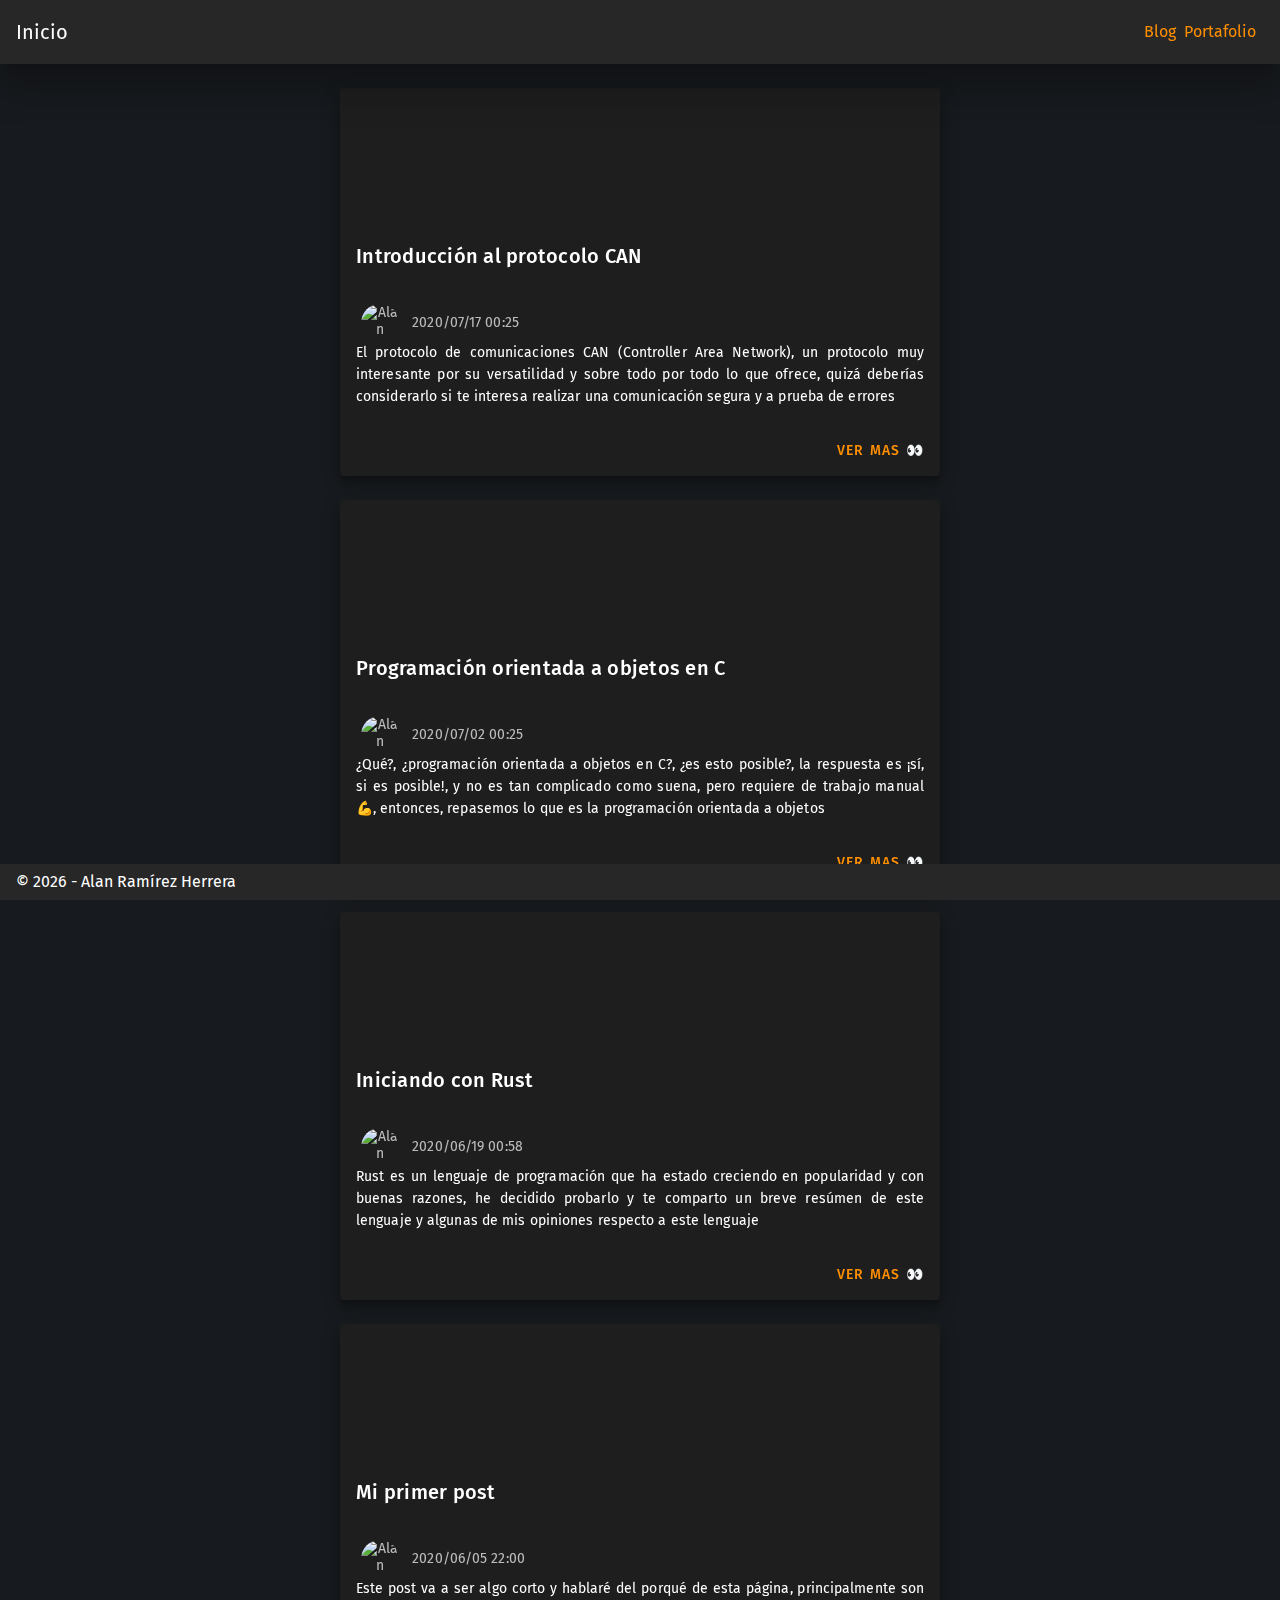
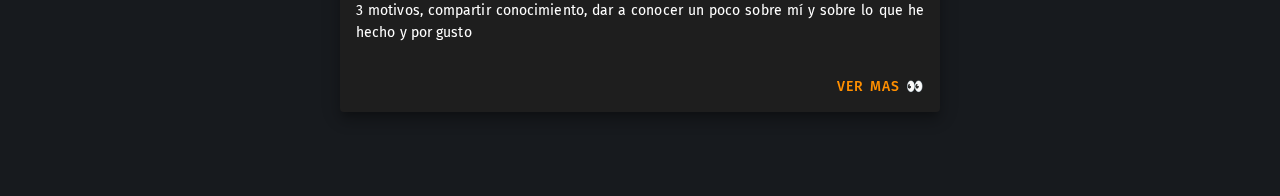
==== commit df19de93: "Release: "c"" ====
--- a/blog/index.html
+++ b/blog/index.html
@@ -1,37 +1,43 @@
 <!doctype html>
 <html data-n-head-ssr lang="en" data-n-head="%7B%22lang%22:%7B%22ssr%22:%22en%22%7D%7D">
   <head>
-    <title>Blog - Alan</title><meta data-n-head="ssr" charset="utf-8"><meta data-n-head="ssr" name="viewport" content="width=device-width,initial-scale=1"><meta data-n-head="ssr" data-hid="description" name="description" content="My blog"><meta data-n-head="ssr" data-hid="mobile-web-app-capable" name="mobile-web-app-capable" content="yes"><meta data-n-head="ssr" data-hid="apple-mobile-web-app-title" name="apple-mobile-web-app-title" content="Alan"><meta data-n-head="ssr" data-hid="author" name="author" content="Alan Ramírez Herrera"><meta data-n-head="ssr" data-hid="theme-color" name="theme-color" content="#fff"><meta data-n-head="ssr" data-hid="og:type" name="og:type" property="og:type" content="website"><meta data-n-head="ssr" data-hid="og:title" name="og:title" property="og:title" content="Alan"><meta data-n-head="ssr" data-hid="og:site_name" name="og:site_name" property="og:site_name" content="Alan"><meta data-n-head="ssr" data-hid="og:description" name="og:description" property="og:description" content="My blog"><meta data-n-head="ssr" property="og:title" content="Blog"><meta data-n-head="ssr" property="og:image" content="https://alan5142.github.io/me.png"><meta data-n-head="ssr" property="og:description" content="Blog de Alan Ramírez Herrera"><meta data-n-head="ssr" property="og:url" content="https://alan5142.github.io/blog"><link data-n-head="ssr" rel="icon" type="image/x-icon" href="/favicon.ico"><link data-n-head="ssr" rel="stylesheet" href="https://fonts.googleapis.com/css2?family=Fira+Sans:ital,wght@0,100;0,200;0,300;0,400;0,500;0,600;0,700;0,800;0,900;1,100;1,200;1,300;1,400;1,500;1,600;1,700;1,800;1,900&display=swap"><link data-n-head="ssr" rel="stylesheet" href="https://fonts.googleapis.com/css2?family=Fira+Sans:ital,wght@0,100;0,200;0,300;0,400;0,500;0,600;0,700;0,800;0,900;1,100;1,200;1,300;1,400;1,500;1,600;1,700;1,800;1,900&display=swap"><link data-n-head="ssr" rel="stylesheet" href="prismjs/themes/prism.css"><link data-n-head="ssr" rel="stylesheet" href="~static/prism-vsc-dark-plus.css"><link data-n-head="ssr" rel="stylesheet" type="text/css" href="https://fonts.googleapis.com/css?family=Roboto:100,300,400,500,700,900&display=swap"><link data-n-head="ssr" rel="stylesheet" type="text/css" href="https://cdn.jsdelivr.net/npm/@mdi/font@latest/css/materialdesignicons.min.css"><link data-n-head="ssr" rel="manifest" href="/_nuxt/manifest.fa64d251.json"><style data-n-head="vuetify" type="text/css" id="vuetify-theme-stylesheet" nonce="undefined">.v-application a{color:#ff8f00}.v-application .primary{background-color:#ff8f00!important;border-color:#ff8f00!important}.v-application .primary--text{color:#ff8f00!important;caret-color:#ff8f00!important}.v-application .primary.lighten-5{background-color:#ffff9f!important;border-color:#ffff9f!important}.v-application .primary--text.text--lighten-5{color:#ffff9f!important;caret-color:#ffff9f!important}.v-application .primary.lighten-4{background-color:#ffff83!important;border-color:#ffff83!important}.v-application .primary--text.text--lighten-4{color:#ffff83!important;caret-color:#ffff83!important}.v-application .primary.lighten-3{background-color:#ffe267!important;border-color:#ffe267!important}.v-application .primary--text.text--lighten-3{color:#ffe267!important;caret-color:#ffe267!important}.v-application .primary.lighten-2{background-color:#ffc64b!important;border-color:#ffc64b!important}.v-application .primary--text.text--lighten-2{color:#ffc64b!important;caret-color:#ffc64b!important}.v-application .primary.lighten-1{background-color:#ffaa2d!important;border-color:#ffaa2d!important}.v-application .primary--text.text--lighten-1{color:#ffaa2d!important;caret-color:#ffaa2d!important}.v-application .primary.darken-1{background-color:#df7500!important;border-color:#df7500!important}.v-application .primary--text.text--darken-1{color:#df7500!important;caret-color:#df7500!important}.v-application .primary.darken-2{background-color:#bf5b00!important;border-color:#bf5b00!important}.v-application .primary--text.text--darken-2{color:#bf5b00!important;caret-color:#bf5b00!important}.v-application .primary.darken-3{background-color:#a04200!important;border-color:#a04200!important}.v-application .primary--text.text--darken-3{color:#a04200!important;caret-color:#a04200!important}.v-application .primary.darken-4{background-color:#832900!important;border-color:#832900!important}.v-application .primary--text.text--darken-4{color:#832900!important;caret-color:#832900!important}.v-application .secondary{background-color:#1976d2!important;border-color:#1976d2!important}.v-application .secondary--text{color:#1976d2!important;caret-color:#1976d2!important}.v-application .secondary.lighten-5{background-color:#c7fdff!important;border-color:#c7fdff!important}.v-application .secondary--text.text--lighten-5{color:#c7fdff!important;caret-color:#c7fdff!important}.v-application .secondary.lighten-4{background-color:#a8e0ff!important;border-color:#a8e0ff!important}.v-application .secondary--text.text--lighten-4{color:#a8e0ff!important;caret-color:#a8e0ff!important}.v-application .secondary.lighten-3{background-color:#8ac5ff!important;border-color:#8ac5ff!important}.v-application .secondary--text.text--lighten-3{color:#8ac5ff!important;caret-color:#8ac5ff!important}.v-application .secondary.lighten-2{background-color:#6aaaff!important;border-color:#6aaaff!important}.v-application .secondary--text.text--lighten-2{color:#6aaaff!important;caret-color:#6aaaff!important}.v-application .secondary.lighten-1{background-color:#488fef!important;border-color:#488fef!important}.v-application .secondary--text.text--lighten-1{color:#488fef!important;caret-color:#488fef!important}.v-application .secondary.darken-1{background-color:#005eb6!important;border-color:#005eb6!important}.v-application .secondary--text.text--darken-1{color:#005eb6!important;caret-color:#005eb6!important}.v-application .secondary.darken-2{background-color:#00479b!important;border-color:#00479b!important}.v-application .secondary--text.text--darken-2{color:#00479b!important;caret-color:#00479b!important}.v-application .secondary.darken-3{background-color:#003180!important;border-color:#003180!important}.v-application .secondary--text.text--darken-3{color:#003180!important;caret-color:#003180!important}.v-application .secondary.darken-4{background-color:#001e67!important;border-color:#001e67!important}.v-application .secondary--text.text--darken-4{color:#001e67!important;caret-color:#001e67!important}.v-application .accent{background-color:#424242!important;border-color:#424242!important}.v-application .accent--text{color:#424242!important;caret-color:#424242!important}.v-application .accent.lighten-5{background-color:#c1c1c1!important;border-color:#c1c1c1!important}.v-application .accent--text.text--lighten-5{color:#c1c1c1!important;caret-color:#c1c1c1!important}.v-application .accent.lighten-4{background-color:#a6a6a6!important;border-color:#a6a6a6!important}.v-application .accent--text.text--lighten-4{color:#a6a6a6!important;caret-color:#a6a6a6!important}.v-application .accent.lighten-3{background-color:#8b8b8b!important;border-color:#8b8b8b!important}.v-application .accent--text.text--lighten-3{color:#8b8b8b!important;caret-color:#8b8b8b!important}.v-application .accent.lighten-2{background-color:#727272!important;border-color:#727272!important}.v-application .accent--text.text--lighten-2{color:#727272!important;caret-color:#727272!important}.v-application .accent.lighten-1{background-color:#595959!important;border-color:#595959!important}.v-application .accent--text.text--lighten-1{color:#595959!important;caret-color:#595959!important}.v-application .accent.darken-1{background-color:#2c2c2c!important;border-color:#2c2c2c!important}.v-application .accent--text.text--darken-1{color:#2c2c2c!important;caret-color:#2c2c2c!important}.v-application .accent.darken-2{background-color:#171717!important;border-color:#171717!important}.v-application .accent--text.text--darken-2{color:#171717!important;caret-color:#171717!important}.v-application .accent.darken-3{background-color:#000!important;border-color:#000!important}.v-application .accent--text.text--darken-3{color:#000!important;caret-color:#000!important}.v-application .accent.darken-4{background-color:#000!important;border-color:#000!important}.v-application .accent--text.text--darken-4{color:#000!important;caret-color:#000!important}.v-application .error{background-color:#dd2c00!important;border-color:#dd2c00!important}.v-application .error--text{color:#dd2c00!important;caret-color:#dd2c00!important}.v-application .error.lighten-5{background-color:#ffc187!important;border-color:#ffc187!important}.v-application .error--text.text--lighten-5{color:#ffc187!important;caret-color:#ffc187!important}.v-application .error.lighten-4{background-color:#ffa46c!important;border-color:#ffa46c!important}.v-application .error--text.text--lighten-4{color:#ffa46c!important;caret-color:#ffa46c!important}.v-application .error.lighten-3{background-color:#ff8753!important;border-color:#ff8753!important}.v-application .error--text.text--lighten-3{color:#ff8753!important;caret-color:#ff8753!important}.v-application .error.lighten-2{background-color:#ff6a39!important;border-color:#ff6a39!important}.v-application .error--text.text--lighten-2{color:#ff6a39!important;caret-color:#ff6a39!important}.v-application .error.lighten-1{background-color:#fe4d1f!important;border-color:#fe4d1f!important}.v-application .error--text.text--lighten-1{color:#fe4d1f!important;caret-color:#fe4d1f!important}.v-application .error.darken-1{background-color:#bc0000!important;border-color:#bc0000!important}.v-application .error--text.text--darken-1{color:#bc0000!important;caret-color:#bc0000!important}.v-application .error.darken-2{background-color:#9d0000!important;border-color:#9d0000!important}.v-application .error--text.text--darken-2{color:#9d0000!important;caret-color:#9d0000!important}.v-application .error.darken-3{background-color:#7f0000!important;border-color:#7f0000!important}.v-application .error--text.text--darken-3{color:#7f0000!important;caret-color:#7f0000!important}.v-application .error.darken-4{background-color:#630000!important;border-color:#630000!important}.v-application .error--text.text--darken-4{color:#630000!important;caret-color:#630000!important}.v-application .info{background-color:#26a69a!important;border-color:#26a69a!important}.v-application .info--text{color:#26a69a!important;caret-color:#26a69a!important}.v-application .info.lighten-5{background-color:#c3ffff!important;border-color:#c3ffff!important}.v-application .info--text.text--lighten-5{color:#c3ffff!important;caret-color:#c3ffff!important}.v-application .info.lighten-4{background-color:#a5ffff!important;border-color:#a5ffff!important}.v-application .info--text.text--lighten-4{color:#a5ffff!important;caret-color:#a5ffff!important}.v-application .info.lighten-3{background-color:#87fbed!important;border-color:#87fbed!important}.v-application .info--text.text--lighten-3{color:#87fbed!important;caret-color:#87fbed!important}.v-application .info.lighten-2{background-color:#6aded0!important;border-color:#6aded0!important}.v-application .info--text.text--lighten-2{color:#6aded0!important;caret-color:#6aded0!important}.v-application .info.lighten-1{background-color:#4bc2b5!important;border-color:#4bc2b5!important}.v-application .info--text.text--lighten-1{color:#4bc2b5!important;caret-color:#4bc2b5!important}.v-application .info.darken-1{background-color:#008b80!important;border-color:#008b80!important}.v-application .info--text.text--darken-1{color:#008b80!important;caret-color:#008b80!important}.v-application .info.darken-2{background-color:#007167!important;border-color:#007167!important}.v-application .info--text.text--darken-2{color:#007167!important;caret-color:#007167!important}.v-application .info.darken-3{background-color:#00584f!important;border-color:#00584f!important}.v-application .info--text.text--darken-3{color:#00584f!important;caret-color:#00584f!important}.v-application .info.darken-4{background-color:#004038!important;border-color:#004038!important}.v-application .info--text.text--darken-4{color:#004038!important;caret-color:#004038!important}.v-application .success{background-color:#00e676!important;border-color:#00e676!important}.v-application .success--text{color:#00e676!important;caret-color:#00e676!important}.v-application .success.lighten-5{background-color:#ceffff!important;border-color:#ceffff!important}.v-application .success--text.text--lighten-5{color:#ceffff!important;caret-color:#ceffff!important}.v-application .success.lighten-4{background-color:#afffe4!important;border-color:#afffe4!important}.v-application .success--text.text--lighten-4{color:#afffe4!important;caret-color:#afffe4!important}.v-application .success.lighten-3{background-color:#8fffc8!important;border-color:#8fffc8!important}.v-application .success--text.text--lighten-3{color:#8fffc8!important;caret-color:#8fffc8!important}.v-application .success.lighten-2{background-color:#6dffac!important;border-color:#6dffac!important}.v-application .success--text.text--lighten-2{color:#6dffac!important;caret-color:#6dffac!important}.v-application .success.lighten-1{background-color:#47ff91!important;border-color:#47ff91!important}.v-application .success--text.text--lighten-1{color:#47ff91!important;caret-color:#47ff91!important}.v-application .success.darken-1{background-color:#00c95c!important;border-color:#00c95c!important}.v-application .success--text.text--darken-1{color:#00c95c!important;caret-color:#00c95c!important}.v-application .success.darken-2{background-color:#00ad43!important;border-color:#00ad43!important}.v-application .success--text.text--darken-2{color:#00ad43!important;caret-color:#00ad43!important}.v-application .success.darken-3{background-color:#009129!important;border-color:#009129!important}.v-application .success--text.text--darken-3{color:#009129!important;caret-color:#009129!important}.v-application .success.darken-4{background-color:#00760d!important;border-color:#00760d!important}.v-application .success--text.text--darken-4{color:#00760d!important;caret-color:#00760d!important}.v-application .warning{background-color:#ffc107!important;border-color:#ffc107!important}.v-application .warning--text{color:#ffc107!important;caret-color:#ffc107!important}.v-application .warning.lighten-5{background-color:#ffffae!important;border-color:#ffffae!important}.v-application .warning--text.text--lighten-5{color:#ffffae!important;caret-color:#ffffae!important}.v-application .warning.lighten-4{background-color:#ffff91!important;border-color:#ffff91!important}.v-application .warning--text.text--lighten-4{color:#ffff91!important;caret-color:#ffff91!important}.v-application .warning.lighten-3{background-color:#ffff74!important;border-color:#ffff74!important}.v-application .warning--text.text--lighten-3{color:#ffff74!important;caret-color:#ffff74!important}.v-application .warning.lighten-2{background-color:#fff956!important;border-color:#fff956!important}.v-application .warning--text.text--lighten-2{color:#fff956!important;caret-color:#fff956!important}.v-application .warning.lighten-1{background-color:#ffdd37!important;border-color:#ffdd37!important}.v-application .warning--text.text--lighten-1{color:#ffdd37!important;caret-color:#ffdd37!important}.v-application .warning.darken-1{background-color:#e0a600!important;border-color:#e0a600!important}.v-application .warning--text.text--darken-1{color:#e0a600!important;caret-color:#e0a600!important}.v-application .warning.darken-2{background-color:#c18c00!important;border-color:#c18c00!important}.v-application .warning--text.text--darken-2{color:#c18c00!important;caret-color:#c18c00!important}.v-application .warning.darken-3{background-color:#a27300!important;border-color:#a27300!important}.v-application .warning--text.text--darken-3{color:#a27300!important;caret-color:#a27300!important}.v-application .warning.darken-4{background-color:#855a00!important;border-color:#855a00!important}.v-application .warning--text.text--darken-4{color:#855a00!important;caret-color:#855a00!important}</style><link rel="preload" href="/_nuxt/runtime.8882c29.js" as="script"><link rel="preload" href="/_nuxt/commons/app.ec32750.js" as="script"><link rel="preload" href="/_nuxt/vendors~app.a2e754c.js" as="script"><link rel="preload" href="/_nuxt/app.2b5bc3a.js" as="script"><link rel="preload" href="/_nuxt/pages/blog/index.8891bc0.js" as="script"><link rel="preload" href="/_nuxt/commons/blog.index.98f8cba.js" as="script"><link rel="preload" href="/_nuxt/commons/blog.index~index~portfolio.index.ec4d2b6.js" as="script"><link rel="preload" href="/_nuxt/commons/blog.index~portfolio.index.70c3ccd.js" as="script"><link rel="preload" href="/_nuxt/vendors~pages/blog/index.3910f3f.js" as="script"><style data-vue-ssr-id="3d49e0e5:0 b9f570ac:0 a9b20584:0 402355ff:0 63000ea3:0 2840f874:0 1cdf85c7:0 2fba213c:0 744bab4a:0 bb35a8d6:0 424d9537:0 16fd922a:0 773b69bf:0 01310355:0">code{background-color:#121417!important}:not(pre)>code[class*=language-]{display:inline-block!important}blockquote{background:#121417;border-left:6px solid #78b800;margin:1.5em 10px;padding:.5em 10px}blockquote p{display:inline}tr:nth-child(2n){background-color:rgba(0,0,0,.36471)}th{background-color:#78b800;color:#171a1e}table{width:100%;text-align:center;margin-bottom:16px}.theme--light.v-application{background:#fff;color:rgba(0,0,0,.87)}.theme--light.v-application .text--primary{color:rgba(0,0,0,.87)!important}.theme--light.v-application .text--secondary{color:rgba(0,0,0,.6)!important}.theme--light.v-application .text--disabled{color:rgba(0,0,0,.38)!important}.theme--dark.v-application{background:#171a1e;color:#fff}.theme--dark.v-application .text--primary{color:#fff!important}.theme--dark.v-application .text--secondary{color:hsla(0,0%,100%,.7)!important}.theme--dark.v-application .text--disabled{color:hsla(0,0%,100%,.5)!important}.v-application{display:flex}.v-application a{cursor:pointer}.v-application--is-rtl{direction:rtl}.v-application--wrap{flex:1 1 auto;-webkit-backface-visibility:hidden;backface-visibility:hidden;display:flex;flex-direction:column;min-height:100vh;max-width:100%;position:relative}@-moz-document url-prefix(){@media print{.v-application,.v-application--wrap{display:block}}}code{background-color:#121417!important}:not(pre)>code[class*=language-]{display:inline-block!important}blockquote{background:#121417;border-left:6px solid #78b800;margin:1.5em 10px;padding:.5em 10px}blockquote p{display:inline}tr:nth-child(2n){background-color:rgba(0,0,0,.36471)}th{background-color:#78b800;color:#171a1e}table{width:100%;text-align:center;margin-bottom:16px}.container{width:100%;padding:12px;margin-right:auto;margin-left:auto}@media(min-width:960px){.container{max-width:900px}}@media(min-width:1264px){.container{max-width:1185px}}@media(min-width:1904px){.container{max-width:1785px}}.container--fluid{max-width:100%}.row{display:flex;flex-wrap:wrap;flex:1 1 auto;margin-right:-12px;margin-left:-12px}.row--dense{margin-right:-4px;margin-left:-4px}.row--dense>.col,.row--dense>[class*=col-]{padding:4px}.no-gutters{margin-right:0;margin-left:0}.no-gutters>.col,.no-gutters>[class*=col-]{padding:0}.col,.col-1,.col-10,.col-11,.col-12,.col-2,.col-3,.col-4,.col-5,.col-6,.col-7,.col-8,.col-9,.col-auto,.col-lg,.col-lg-1,.col-lg-10,.col-lg-11,.col-lg-12,.col-lg-2,.col-lg-3,.col-lg-4,.col-lg-5,.col-lg-6,.col-lg-7,.col-lg-8,.col-lg-9,.col-lg-auto,.col-md,.col-md-1,.col-md-10,.col-md-11,.col-md-12,.col-md-2,.col-md-3,.col-md-4,.col-md-5,.col-md-6,.col-md-7,.col-md-8,.col-md-9,.col-md-auto,.col-sm,.col-sm-1,.col-sm-10,.col-sm-11,.col-sm-12,.col-sm-2,.col-sm-3,.col-sm-4,.col-sm-5,.col-sm-6,.col-sm-7,.col-sm-8,.col-sm-9,.col-sm-auto,.col-xl,.col-xl-1,.col-xl-10,.col-xl-11,.col-xl-12,.col-xl-2,.col-xl-3,.col-xl-4,.col-xl-5,.col-xl-6,.col-xl-7,.col-xl-8,.col-xl-9,.col-xl-auto{width:100%;padding:12px}.col{flex-basis:0;flex-grow:1;max-width:100%}.col-auto{flex:0 0 auto;width:auto;max-width:100%}.col-1{flex:0 0 8.3333333333%;max-width:8.3333333333%}.col-2{flex:0 0 16.6666666667%;max-width:16.6666666667%}.col-3{flex:0 0 25%;max-width:25%}.col-4{flex:0 0 33.3333333333%;max-width:33.3333333333%}.col-5{flex:0 0 41.6666666667%;max-width:41.6666666667%}.col-6{flex:0 0 50%;max-width:50%}.col-7{flex:0 0 58.3333333333%;max-width:58.3333333333%}.col-8{flex:0 0 66.6666666667%;max-width:66.6666666667%}.col-9{flex:0 0 75%;max-width:75%}.col-10{flex:0 0 83.3333333333%;max-width:83.3333333333%}.col-11{flex:0 0 91.6666666667%;max-width:91.6666666667%}.col-12{flex:0 0 100%;max-width:100%}.v-application--is-ltr .offset-1{margin-left:8.3333333333%}.v-application--is-rtl .offset-1{margin-right:8.3333333333%}.v-application--is-ltr .offset-2{margin-left:16.6666666667%}.v-application--is-rtl .offset-2{margin-right:16.6666666667%}.v-application--is-ltr .offset-3{margin-left:25%}.v-application--is-rtl .offset-3{margin-right:25%}.v-application--is-ltr .offset-4{margin-left:33.3333333333%}.v-application--is-rtl .offset-4{margin-right:33.3333333333%}.v-application--is-ltr .offset-5{margin-left:41.6666666667%}.v-application--is-rtl .offset-5{margin-right:41.6666666667%}.v-application--is-ltr .offset-6{margin-left:50%}.v-application--is-rtl .offset-6{margin-right:50%}.v-application--is-ltr .offset-7{margin-left:58.3333333333%}.v-application--is-rtl .offset-7{margin-right:58.3333333333%}.v-application--is-ltr .offset-8{margin-left:66.6666666667%}.v-application--is-rtl .offset-8{margin-right:66.6666666667%}.v-application--is-ltr .offset-9{margin-left:75%}.v-application--is-rtl .offset-9{margin-right:75%}.v-application--is-ltr .offset-10{margin-left:83.3333333333%}.v-application--is-rtl .offset-10{margin-right:83.3333333333%}.v-application--is-ltr .offset-11{margin-left:91.6666666667%}.v-application--is-rtl .offset-11{margin-right:91.6666666667%}@media(min-width:600px){.col-sm{flex-basis:0;flex-grow:1;max-width:100%}.col-sm-auto{flex:0 0 auto;width:auto;max-width:100%}.col-sm-1{flex:0 0 8.3333333333%;max-width:8.3333333333%}.col-sm-2{flex:0 0 16.6666666667%;max-width:16.6666666667%}.col-sm-3{flex:0 0 25%;max-width:25%}.col-sm-4{flex:0 0 33.3333333333%;max-width:33.3333333333%}.col-sm-5{flex:0 0 41.6666666667%;max-width:41.6666666667%}.col-sm-6{flex:0 0 50%;max-width:50%}.col-sm-7{flex:0 0 58.3333333333%;max-width:58.3333333333%}.col-sm-8{flex:0 0 66.6666666667%;max-width:66.6666666667%}.col-sm-9{flex:0 0 75%;max-width:75%}.col-sm-10{flex:0 0 83.3333333333%;max-width:83.3333333333%}.col-sm-11{flex:0 0 91.6666666667%;max-width:91.6666666667%}.col-sm-12{flex:0 0 100%;max-width:100%}.v-application--is-ltr .offset-sm-0{margin-left:0}.v-application--is-rtl .offset-sm-0{margin-right:0}.v-application--is-ltr .offset-sm-1{margin-left:8.3333333333%}.v-application--is-rtl .offset-sm-1{margin-right:8.3333333333%}.v-application--is-ltr .offset-sm-2{margin-left:16.6666666667%}.v-application--is-rtl .offset-sm-2{margin-right:16.6666666667%}.v-application--is-ltr .offset-sm-3{margin-left:25%}.v-application--is-rtl .offset-sm-3{margin-right:25%}.v-application--is-ltr .offset-sm-4{margin-left:33.3333333333%}.v-application--is-rtl .offset-sm-4{margin-right:33.3333333333%}.v-application--is-ltr .offset-sm-5{margin-left:41.6666666667%}.v-application--is-rtl .offset-sm-5{margin-right:41.6666666667%}.v-application--is-ltr .offset-sm-6{margin-left:50%}.v-application--is-rtl .offset-sm-6{margin-right:50%}.v-application--is-ltr .offset-sm-7{margin-left:58.3333333333%}.v-application--is-rtl .offset-sm-7{margin-right:58.3333333333%}.v-application--is-ltr .offset-sm-8{margin-left:66.6666666667%}.v-application--is-rtl .offset-sm-8{margin-right:66.6666666667%}.v-application--is-ltr .offset-sm-9{margin-left:75%}.v-application--is-rtl .offset-sm-9{margin-right:75%}.v-application--is-ltr .offset-sm-10{margin-left:83.3333333333%}.v-application--is-rtl .offset-sm-10{margin-right:83.3333333333%}.v-application--is-ltr .offset-sm-11{margin-left:91.6666666667%}.v-application--is-rtl .offset-sm-11{margin-right:91.6666666667%}}@media(min-width:960px){.col-md{flex-basis:0;flex-grow:1;max-width:100%}.col-md-auto{flex:0 0 auto;width:auto;max-width:100%}.col-md-1{flex:0 0 8.3333333333%;max-width:8.3333333333%}.col-md-2{flex:0 0 16.6666666667%;max-width:16.6666666667%}.col-md-3{flex:0 0 25%;max-width:25%}.col-md-4{flex:0 0 33.3333333333%;max-width:33.3333333333%}.col-md-5{flex:0 0 41.6666666667%;max-width:41.6666666667%}.col-md-6{flex:0 0 50%;max-width:50%}.col-md-7{flex:0 0 58.3333333333%;max-width:58.3333333333%}.col-md-8{flex:0 0 66.6666666667%;max-width:66.6666666667%}.col-md-9{flex:0 0 75%;max-width:75%}.col-md-10{flex:0 0 83.3333333333%;max-width:83.3333333333%}.col-md-11{flex:0 0 91.6666666667%;max-width:91.6666666667%}.col-md-12{flex:0 0 100%;max-width:100%}.v-application--is-ltr .offset-md-0{margin-left:0}.v-application--is-rtl .offset-md-0{margin-right:0}.v-application--is-ltr .offset-md-1{margin-left:8.3333333333%}.v-application--is-rtl .offset-md-1{margin-right:8.3333333333%}.v-application--is-ltr .offset-md-2{margin-left:16.6666666667%}.v-application--is-rtl .offset-md-2{margin-right:16.6666666667%}.v-application--is-ltr .offset-md-3{margin-left:25%}.v-application--is-rtl .offset-md-3{margin-right:25%}.v-application--is-ltr .offset-md-4{margin-left:33.3333333333%}.v-application--is-rtl .offset-md-4{margin-right:33.3333333333%}.v-application--is-ltr .offset-md-5{margin-left:41.6666666667%}.v-application--is-rtl .offset-md-5{margin-right:41.6666666667%}.v-application--is-ltr .offset-md-6{margin-left:50%}.v-application--is-rtl .offset-md-6{margin-right:50%}.v-application--is-ltr .offset-md-7{margin-left:58.3333333333%}.v-application--is-rtl .offset-md-7{margin-right:58.3333333333%}.v-application--is-ltr .offset-md-8{margin-left:66.6666666667%}.v-application--is-rtl .offset-md-8{margin-right:66.6666666667%}.v-application--is-ltr .offset-md-9{margin-left:75%}.v-application--is-rtl .offset-md-9{margin-right:75%}.v-application--is-ltr .offset-md-10{margin-left:83.3333333333%}.v-application--is-rtl .offset-md-10{margin-right:83.3333333333%}.v-application--is-ltr .offset-md-11{margin-left:91.6666666667%}.v-application--is-rtl .offset-md-11{margin-right:91.6666666667%}}@media(min-width:1264px){.col-lg{flex-basis:0;flex-grow:1;max-width:100%}.col-lg-auto{flex:0 0 auto;width:auto;max-width:100%}.col-lg-1{flex:0 0 8.3333333333%;max-width:8.3333333333%}.col-lg-2{flex:0 0 16.6666666667%;max-width:16.6666666667%}.col-lg-3{flex:0 0 25%;max-width:25%}.col-lg-4{flex:0 0 33.3333333333%;max-width:33.3333333333%}.col-lg-5{flex:0 0 41.6666666667%;max-width:41.6666666667%}.col-lg-6{flex:0 0 50%;max-width:50%}.col-lg-7{flex:0 0 58.3333333333%;max-width:58.3333333333%}.col-lg-8{flex:0 0 66.6666666667%;max-width:66.6666666667%}.col-lg-9{flex:0 0 75%;max-width:75%}.col-lg-10{flex:0 0 83.3333333333%;max-width:83.3333333333%}.col-lg-11{flex:0 0 91.6666666667%;max-width:91.6666666667%}.col-lg-12{flex:0 0 100%;max-width:100%}.v-application--is-ltr .offset-lg-0{margin-left:0}.v-application--is-rtl .offset-lg-0{margin-right:0}.v-application--is-ltr .offset-lg-1{margin-left:8.3333333333%}.v-application--is-rtl .offset-lg-1{margin-right:8.3333333333%}.v-application--is-ltr .offset-lg-2{margin-left:16.6666666667%}.v-application--is-rtl .offset-lg-2{margin-right:16.6666666667%}.v-application--is-ltr .offset-lg-3{margin-left:25%}.v-application--is-rtl .offset-lg-3{margin-right:25%}.v-application--is-ltr .offset-lg-4{margin-left:33.3333333333%}.v-application--is-rtl .offset-lg-4{margin-right:33.3333333333%}.v-application--is-ltr .offset-lg-5{margin-left:41.6666666667%}.v-application--is-rtl .offset-lg-5{margin-right:41.6666666667%}.v-application--is-ltr .offset-lg-6{margin-left:50%}.v-application--is-rtl .offset-lg-6{margin-right:50%}.v-application--is-ltr .offset-lg-7{margin-left:58.3333333333%}.v-application--is-rtl .offset-lg-7{margin-right:58.3333333333%}.v-application--is-ltr .offset-lg-8{margin-left:66.6666666667%}.v-application--is-rtl .offset-lg-8{margin-right:66.6666666667%}.v-application--is-ltr .offset-lg-9{margin-left:75%}.v-application--is-rtl .offset-lg-9{margin-right:75%}.v-application--is-ltr .offset-lg-10{margin-left:83.3333333333%}.v-application--is-rtl .offset-lg-10{margin-right:83.3333333333%}.v-application--is-ltr .offset-lg-11{margin-left:91.6666666667%}.v-application--is-rtl .offset-lg-11{margin-right:91.6666666667%}}@media(min-width:1904px){.col-xl{flex-basis:0;flex-grow:1;max-width:100%}.col-xl-auto{flex:0 0 auto;width:auto;max-width:100%}.col-xl-1{flex:0 0 8.3333333333%;max-width:8.3333333333%}.col-xl-2{flex:0 0 16.6666666667%;max-width:16.6666666667%}.col-xl-3{flex:0 0 25%;max-width:25%}.col-xl-4{flex:0 0 33.3333333333%;max-width:33.3333333333%}.col-xl-5{flex:0 0 41.6666666667%;max-width:41.6666666667%}.col-xl-6{flex:0 0 50%;max-width:50%}.col-xl-7{flex:0 0 58.3333333333%;max-width:58.3333333333%}.col-xl-8{flex:0 0 66.6666666667%;max-width:66.6666666667%}.col-xl-9{flex:0 0 75%;max-width:75%}.col-xl-10{flex:0 0 83.3333333333%;max-width:83.3333333333%}.col-xl-11{flex:0 0 91.6666666667%;max-width:91.6666666667%}.col-xl-12{flex:0 0 100%;max-width:100%}.v-application--is-ltr .offset-xl-0{margin-left:0}.v-application--is-rtl .offset-xl-0{margin-right:0}.v-application--is-ltr .offset-xl-1{margin-left:8.3333333333%}.v-application--is-rtl .offset-xl-1{margin-right:8.3333333333%}.v-application--is-ltr .offset-xl-2{margin-left:16.6666666667%}.v-application--is-rtl .offset-xl-2{margin-right:16.6666666667%}.v-application--is-ltr .offset-xl-3{margin-left:25%}.v-application--is-rtl .offset-xl-3{margin-right:25%}.v-application--is-ltr .offset-xl-4{margin-left:33.3333333333%}.v-application--is-rtl .offset-xl-4{margin-right:33.3333333333%}.v-application--is-ltr .offset-xl-5{margin-left:41.6666666667%}.v-application--is-rtl .offset-xl-5{margin-right:41.6666666667%}.v-application--is-ltr .offset-xl-6{margin-left:50%}.v-application--is-rtl .offset-xl-6{margin-right:50%}.v-application--is-ltr .offset-xl-7{margin-left:58.3333333333%}.v-application--is-rtl .offset-xl-7{margin-right:58.3333333333%}.v-application--is-ltr .offset-xl-8{margin-left:66.6666666667%}.v-application--is-rtl .offset-xl-8{margin-right:66.6666666667%}.v-application--is-ltr .offset-xl-9{margin-left:75%}.v-application--is-rtl .offset-xl-9{margin-right:75%}.v-application--is-ltr .offset-xl-10{margin-left:83.3333333333%}.v-application--is-rtl .offset-xl-10{margin-right:83.3333333333%}.v-application--is-ltr .offset-xl-11{margin-left:91.6666666667%}.v-application--is-rtl .offset-xl-11{margin-right:91.6666666667%}}code{background-color:#121417!important}:not(pre)>code[class*=language-]{display:inline-block!important}blockquote{background:#121417;border-left:6px solid #78b800;margin:1.5em 10px;padding:.5em 10px}blockquote p{display:inline}tr:nth-child(2n){background-color:rgba(0,0,0,.36471)}th{background-color:#78b800;color:#171a1e}table{width:100%;text-align:center;margin-bottom:16px}.theme--light.v-app-bar.v-toolbar.v-sheet{background-color:#f5f5f5}.theme--dark.v-app-bar.v-toolbar.v-sheet{background-color:#272727}.v-sheet.v-app-bar.v-toolbar{border-radius:0}.v-sheet.v-app-bar.v-toolbar:not(.v-sheet--outlined){box-shadow:0 2px 4px -1px rgba(0,0,0,.2),0 4px 5px 0 rgba(0,0,0,.14),0 1px 10px 0 rgba(0,0,0,.12)}.v-sheet.v-app-bar.v-toolbar.v-sheet--shaped{border-radius:24px 0}.v-app-bar:not([data-booted=true]){transition:none!important}.v-app-bar.v-app-bar--fixed{position:fixed;top:0;z-index:5}.v-app-bar.v-app-bar--hide-shadow{box-shadow:0 0 0 0 rgba(0,0,0,.2),0 0 0 0 rgba(0,0,0,.14),0 0 0 0 rgba(0,0,0,.12)!important}.v-app-bar--fade-img-on-scroll .v-toolbar__image .v-image__image{transition:opacity .4s cubic-bezier(.4,0,.2,1)}.v-app-bar.v-toolbar--prominent.v-app-bar--shrink-on-scroll .v-toolbar__content{will-change:height}.v-app-bar.v-toolbar--prominent.v-app-bar--shrink-on-scroll .v-toolbar__image{will-change:opacity}.v-app-bar.v-toolbar--prominent.v-app-bar--shrink-on-scroll.v-app-bar--collapse-on-scroll .v-toolbar__extension{display:none}.v-app-bar.v-toolbar--prominent.v-app-bar--shrink-on-scroll.v-app-bar--is-scrolled .v-toolbar__title{padding-top:9px}.v-app-bar.v-toolbar--prominent.v-app-bar--shrink-on-scroll.v-app-bar--is-scrolled:not(.v-app-bar--bottom) .v-toolbar__title{padding-bottom:9px}.v-app-bar.v-app-bar--shrink-on-scroll .v-toolbar__title{font-size:inherit}code{background-color:#121417!important}:not(pre)>code[class*=language-]{display:inline-block!important}blockquote{background:#121417;border-left:6px solid #78b800;margin:1.5em 10px;padding:.5em 10px}blockquote p{display:inline}tr:nth-child(2n){background-color:rgba(0,0,0,.36471)}th{background-color:#78b800;color:#171a1e}table{width:100%;text-align:center;margin-bottom:16px}.theme--light.v-toolbar.v-sheet{background-color:#fff}.theme--dark.v-toolbar.v-sheet{background-color:#272727}.v-sheet.v-toolbar{border-radius:0}.v-sheet.v-toolbar:not(.v-sheet--outlined){box-shadow:0 2px 4px -1px rgba(0,0,0,.2),0 4px 5px 0 rgba(0,0,0,.14),0 1px 10px 0 rgba(0,0,0,.12)}.v-sheet.v-toolbar.v-sheet--shaped{border-radius:24px 0}.v-toolbar{contain:layout;display:block;flex:1 1 auto;max-width:100%;transition:transform .2s cubic-bezier(.4,0,.2,1),background-color .2s cubic-bezier(.4,0,.2,1),left .2s cubic-bezier(.4,0,.2,1),right .2s cubic-bezier(.4,0,.2,1),box-shadow .28s cubic-bezier(.4,0,.2,1),max-width .25s cubic-bezier(.4,0,.2,1),width .25s cubic-bezier(.4,0,.2,1);box-shadow:0 2px 4px -1px rgba(0,0,0,.2),0 4px 5px 0 rgba(0,0,0,.14),0 1px 10px 0 rgba(0,0,0,.12)}.v-toolbar .v-input{padding-top:0;margin-top:0}.v-toolbar__content,.v-toolbar__extension{padding:4px 16px}.v-toolbar__content .v-btn.v-btn--icon.v-size--default,.v-toolbar__extension .v-btn.v-btn--icon.v-size--default{height:48px;width:48px}.v-application--is-ltr .v-toolbar__content>.v-btn.v-btn--icon:first-child,.v-application--is-ltr .v-toolbar__extension>.v-btn.v-btn--icon:first-child{margin-left:-12px}.v-application--is-rtl .v-toolbar__content>.v-btn.v-btn--icon:first-child,.v-application--is-rtl .v-toolbar__extension>.v-btn.v-btn--icon:first-child{margin-right:-12px}.v-application--is-ltr .v-toolbar__content>.v-btn.v-btn--icon:first-child+.v-toolbar__title,.v-application--is-ltr .v-toolbar__extension>.v-btn.v-btn--icon:first-child+.v-toolbar__title{padding-left:20px}.v-application--is-rtl .v-toolbar__content>.v-btn.v-btn--icon:first-child+.v-toolbar__title,.v-application--is-rtl .v-toolbar__extension>.v-btn.v-btn--icon:first-child+.v-toolbar__title{padding-right:20px}.v-application--is-ltr .v-toolbar__content>.v-btn.v-btn--icon:last-child,.v-application--is-ltr .v-toolbar__extension>.v-btn.v-btn--icon:last-child{margin-right:-12px}.v-application--is-rtl .v-toolbar__content>.v-btn.v-btn--icon:last-child,.v-application--is-rtl .v-toolbar__extension>.v-btn.v-btn--icon:last-child{margin-left:-12px}.v-toolbar__content>.v-tabs,.v-toolbar__extension>.v-tabs{height:inherit;margin-top:-4px;margin-bottom:-4px}.v-toolbar__content>.v-tabs>.v-slide-group.v-tabs-bar,.v-toolbar__extension>.v-tabs>.v-slide-group.v-tabs-bar{background-color:inherit;height:inherit}.v-toolbar__content>.v-tabs:first-child,.v-toolbar__extension>.v-tabs:first-child{margin-left:-16px}.v-toolbar__content>.v-tabs:last-child,.v-toolbar__extension>.v-tabs:last-child{margin-right:-16px}.v-toolbar__content,.v-toolbar__extension{align-items:center;display:flex;position:relative;z-index:0}.v-toolbar__image{position:absolute;top:0;bottom:0;width:100%;z-index:0;contain:strict}.v-toolbar__image,.v-toolbar__image .v-image{border-radius:inherit}.v-toolbar__items{display:flex;height:inherit}.v-toolbar__items>.v-btn{border-radius:0;height:100%!important;max-height:none}.v-toolbar__title{font-size:1.25rem;line-height:1.5;overflow:hidden;text-overflow:ellipsis;white-space:nowrap}.v-toolbar.v-toolbar--absolute{position:absolute;top:0;z-index:1}.v-toolbar.v-toolbar--bottom{top:auto;bottom:0}.v-toolbar.v-toolbar--collapse .v-toolbar__title{white-space:nowrap}.v-toolbar.v-toolbar--collapsed{max-width:112px;overflow:hidden}.v-application--is-ltr .v-toolbar.v-toolbar--collapsed{border-bottom-right-radius:24px}.v-application--is-rtl .v-toolbar.v-toolbar--collapsed{border-bottom-left-radius:24px}.v-toolbar.v-toolbar--collapsed .v-toolbar__extension,.v-toolbar.v-toolbar--collapsed .v-toolbar__title{display:none}.v-toolbar--dense .v-toolbar__content,.v-toolbar--dense .v-toolbar__extension{padding-top:0;padding-bottom:0}.v-toolbar--flat{box-shadow:0 0 0 0 rgba(0,0,0,.2),0 0 0 0 rgba(0,0,0,.14),0 0 0 0 rgba(0,0,0,.12)!important}.v-toolbar--floating{display:inline-flex}.v-toolbar--prominent .v-toolbar__content{align-items:flex-start}.v-toolbar--prominent .v-toolbar__title{font-size:1.5rem;padding-top:6px}.v-toolbar--prominent:not(.v-toolbar--bottom) .v-toolbar__title{align-self:flex-end;padding-bottom:6px;padding-top:0}code{background-color:#121417!important}:not(pre)>code[class*=language-]{display:inline-block!important}blockquote{background:#121417;border-left:6px solid #78b800;margin:1.5em 10px;padding:.5em 10px}blockquote p{display:inline}tr:nth-child(2n){background-color:rgba(0,0,0,.36471)}th{background-color:#78b800;color:#171a1e}table{width:100%;text-align:center;margin-bottom:16px}.theme--light.v-sheet{background-color:#fff;border-color:#fff;color:rgba(0,0,0,.87)}.theme--light.v-sheet--outlined{border:thin solid rgba(0,0,0,.12)}.theme--dark.v-sheet{background-color:#1e1e1e;border-color:#1e1e1e;color:#fff}.theme--dark.v-sheet--outlined{border:thin solid hsla(0,0%,100%,.12)}.v-sheet{border-radius:0}.v-sheet:not(.v-sheet--outlined){box-shadow:0 0 0 0 rgba(0,0,0,.2),0 0 0 0 rgba(0,0,0,.14),0 0 0 0 rgba(0,0,0,.12)}.v-sheet.v-sheet--shaped{border-radius:24px 0}code{background-color:#121417!important}:not(pre)>code[class*=language-]{display:inline-block!important}blockquote{background:#121417;border-left:6px solid #78b800;margin:1.5em 10px;padding:.5em 10px}blockquote p{display:inline}tr:nth-child(2n){background-color:rgba(0,0,0,.36471)}th{background-color:#78b800;color:#171a1e}table{width:100%;text-align:center;margin-bottom:16px}@-webkit-keyframes v-shake{59%{margin-left:0}60%,80%{margin-left:2px}70%,90%{margin-left:-2px}}@keyframes v-shake{59%{margin-left:0}60%,80%{margin-left:2px}70%,90%{margin-left:-2px}}.v-application .black{background-color:#000!important;border-color:#000!important}.v-application .black--text{color:#000!important;caret-color:#000!important}.v-application .white{background-color:#fff!important;border-color:#fff!important}.v-application .white--text{color:#fff!important;caret-color:#fff!important}.v-application .transparent{background-color:transparent!important;border-color:transparent!important}.v-application .transparent--text{color:transparent!important;caret-color:transparent!important}.v-application .red{background-color:#f44336!important;border-color:#f44336!important}.v-application .red--text{color:#f44336!important;caret-color:#f44336!important}.v-application .red.lighten-5{background-color:#ffebee!important;border-color:#ffebee!important}.v-application .red--text.text--lighten-5{color:#ffebee!important;caret-color:#ffebee!important}.v-application .red.lighten-4{background-color:#ffcdd2!important;border-color:#ffcdd2!important}.v-application .red--text.text--lighten-4{color:#ffcdd2!important;caret-color:#ffcdd2!important}.v-application .red.lighten-3{background-color:#ef9a9a!important;border-color:#ef9a9a!important}.v-application .red--text.text--lighten-3{color:#ef9a9a!important;caret-color:#ef9a9a!important}.v-application .red.lighten-2{background-color:#e57373!important;border-color:#e57373!important}.v-application .red--text.text--lighten-2{color:#e57373!important;caret-color:#e57373!important}.v-application .red.lighten-1{background-color:#ef5350!important;border-color:#ef5350!important}.v-application .red--text.text--lighten-1{color:#ef5350!important;caret-color:#ef5350!important}.v-application .red.darken-1{background-color:#e53935!important;border-color:#e53935!important}.v-application .red--text.text--darken-1{color:#e53935!important;caret-color:#e53935!important}.v-application .red.darken-2{background-color:#d32f2f!important;border-color:#d32f2f!important}.v-application .red--text.text--darken-2{color:#d32f2f!important;caret-color:#d32f2f!important}.v-application .red.darken-3{background-color:#c62828!important;border-color:#c62828!important}.v-application .red--text.text--darken-3{color:#c62828!important;caret-color:#c62828!important}.v-application .red.darken-4{background-color:#b71c1c!important;border-color:#b71c1c!important}.v-application .red--text.text--darken-4{color:#b71c1c!important;caret-color:#b71c1c!important}.v-application .red.accent-1{background-color:#ff8a80!important;border-color:#ff8a80!important}.v-application .red--text.text--accent-1{color:#ff8a80!important;caret-color:#ff8a80!important}.v-application .red.accent-2{background-color:#ff5252!important;border-color:#ff5252!important}.v-application .red--text.text--accent-2{color:#ff5252!important;caret-color:#ff5252!important}.v-application .red.accent-3{background-color:#ff1744!important;border-color:#ff1744!important}.v-application .red--text.text--accent-3{color:#ff1744!important;caret-color:#ff1744!important}.v-application .red.accent-4{background-color:#d50000!important;border-color:#d50000!important}.v-application .red--text.text--accent-4{color:#d50000!important;caret-color:#d50000!important}.v-application .pink{background-color:#e91e63!important;border-color:#e91e63!important}.v-application .pink--text{color:#e91e63!important;caret-color:#e91e63!important}.v-application .pink.lighten-5{background-color:#fce4ec!important;border-color:#fce4ec!important}.v-application .pink--text.text--lighten-5{color:#fce4ec!important;caret-color:#fce4ec!important}.v-application .pink.lighten-4{background-color:#f8bbd0!important;border-color:#f8bbd0!important}.v-application .pink--text.text--lighten-4{color:#f8bbd0!important;caret-color:#f8bbd0!important}.v-application .pink.lighten-3{background-color:#f48fb1!important;border-color:#f48fb1!important}.v-application .pink--text.text--lighten-3{color:#f48fb1!important;caret-color:#f48fb1!important}.v-application .pink.lighten-2{background-color:#f06292!important;border-color:#f06292!important}.v-application .pink--text.text--lighten-2{color:#f06292!important;caret-color:#f06292!important}.v-application .pink.lighten-1{background-color:#ec407a!important;border-color:#ec407a!important}.v-application .pink--text.text--lighten-1{color:#ec407a!important;caret-color:#ec407a!important}.v-application .pink.darken-1{background-color:#d81b60!important;border-color:#d81b60!important}.v-application .pink--text.text--darken-1{color:#d81b60!important;caret-color:#d81b60!important}.v-application .pink.darken-2{background-color:#c2185b!important;border-color:#c2185b!important}.v-application .pink--text.text--darken-2{color:#c2185b!important;caret-color:#c2185b!important}.v-application .pink.darken-3{background-color:#ad1457!important;border-color:#ad1457!important}.v-application .pink--text.text--darken-3{color:#ad1457!important;caret-color:#ad1457!important}.v-application .pink.darken-4{background-color:#880e4f!important;border-color:#880e4f!important}.v-application .pink--text.text--darken-4{color:#880e4f!important;caret-color:#880e4f!important}.v-application .pink.accent-1{background-color:#ff80ab!important;border-color:#ff80ab!important}.v-application .pink--text.text--accent-1{color:#ff80ab!important;caret-color:#ff80ab!important}.v-application .pink.accent-2{background-color:#ff4081!important;border-color:#ff4081!important}.v-application .pink--text.text--accent-2{color:#ff4081!important;caret-color:#ff4081!important}.v-application .pink.accent-3{background-color:#f50057!important;border-color:#f50057!important}.v-application .pink--text.text--accent-3{color:#f50057!important;caret-color:#f50057!important}.v-application .pink.accent-4{background-color:#c51162!important;border-color:#c51162!important}.v-application .pink--text.text--accent-4{color:#c51162!important;caret-color:#c51162!important}.v-application .purple{background-color:#9c27b0!important;border-color:#9c27b0!important}.v-application .purple--text{color:#9c27b0!important;caret-color:#9c27b0!important}.v-application .purple.lighten-5{background-color:#f3e5f5!important;border-color:#f3e5f5!important}.v-application .purple--text.text--lighten-5{color:#f3e5f5!important;caret-color:#f3e5f5!important}.v-application .purple.lighten-4{background-color:#e1bee7!important;border-color:#e1bee7!important}.v-application .purple--text.text--lighten-4{color:#e1bee7!important;caret-color:#e1bee7!important}.v-application .purple.lighten-3{background-color:#ce93d8!important;border-color:#ce93d8!important}.v-application .purple--text.text--lighten-3{color:#ce93d8!important;caret-color:#ce93d8!important}.v-application .purple.lighten-2{background-color:#ba68c8!important;border-color:#ba68c8!important}.v-application .purple--text.text--lighten-2{color:#ba68c8!important;caret-color:#ba68c8!important}.v-application .purple.lighten-1{background-color:#ab47bc!important;border-color:#ab47bc!important}.v-application .purple--text.text--lighten-1{color:#ab47bc!important;caret-color:#ab47bc!important}.v-application .purple.darken-1{background-color:#8e24aa!important;border-color:#8e24aa!important}.v-application .purple--text.text--darken-1{color:#8e24aa!important;caret-color:#8e24aa!important}.v-application .purple.darken-2{background-color:#7b1fa2!important;border-color:#7b1fa2!important}.v-application .purple--text.text--darken-2{color:#7b1fa2!important;caret-color:#7b1fa2!important}.v-application .purple.darken-3{background-color:#6a1b9a!important;border-color:#6a1b9a!important}.v-application .purple--text.text--darken-3{color:#6a1b9a!important;caret-color:#6a1b9a!important}.v-application .purple.darken-4{background-color:#4a148c!important;border-color:#4a148c!important}.v-application .purple--text.text--darken-4{color:#4a148c!important;caret-color:#4a148c!important}.v-application .purple.accent-1{background-color:#ea80fc!important;border-color:#ea80fc!important}.v-application .purple--text.text--accent-1{color:#ea80fc!important;caret-color:#ea80fc!important}.v-application .purple.accent-2{background-color:#e040fb!important;border-color:#e040fb!important}.v-application .purple--text.text--accent-2{color:#e040fb!important;caret-color:#e040fb!important}.v-application .purple.accent-3{background-color:#d500f9!important;border-color:#d500f9!important}.v-application .purple--text.text--accent-3{color:#d500f9!important;caret-color:#d500f9!important}.v-application .purple.accent-4{background-color:#a0f!important;border-color:#a0f!important}.v-application .purple--text.text--accent-4{color:#a0f!important;caret-color:#a0f!important}.v-application .deep-purple{background-color:#673ab7!important;border-color:#673ab7!important}.v-application .deep-purple--text{color:#673ab7!important;caret-color:#673ab7!important}.v-application .deep-purple.lighten-5{background-color:#ede7f6!important;border-color:#ede7f6!important}.v-application .deep-purple--text.text--lighten-5{color:#ede7f6!important;caret-color:#ede7f6!important}.v-application .deep-purple.lighten-4{background-color:#d1c4e9!important;border-color:#d1c4e9!important}.v-application .deep-purple--text.text--lighten-4{color:#d1c4e9!important;caret-color:#d1c4e9!important}.v-application .deep-purple.lighten-3{background-color:#b39ddb!important;border-color:#b39ddb!important}.v-application .deep-purple--text.text--lighten-3{color:#b39ddb!important;caret-color:#b39ddb!important}.v-application .deep-purple.lighten-2{background-color:#9575cd!important;border-color:#9575cd!important}.v-application .deep-purple--text.text--lighten-2{color:#9575cd!important;caret-color:#9575cd!important}.v-application .deep-purple.lighten-1{background-color:#7e57c2!important;border-color:#7e57c2!important}.v-application .deep-purple--text.text--lighten-1{color:#7e57c2!important;caret-color:#7e57c2!important}.v-application .deep-purple.darken-1{background-color:#5e35b1!important;border-color:#5e35b1!important}.v-application .deep-purple--text.text--darken-1{color:#5e35b1!important;caret-color:#5e35b1!important}.v-application .deep-purple.darken-2{background-color:#512da8!important;border-color:#512da8!important}.v-application .deep-purple--text.text--darken-2{color:#512da8!important;caret-color:#512da8!important}.v-application .deep-purple.darken-3{background-color:#4527a0!important;border-color:#4527a0!important}.v-application .deep-purple--text.text--darken-3{color:#4527a0!important;caret-color:#4527a0!important}.v-application .deep-purple.darken-4{background-color:#311b92!important;border-color:#311b92!important}.v-application .deep-purple--text.text--darken-4{color:#311b92!important;caret-color:#311b92!important}.v-application .deep-purple.accent-1{background-color:#b388ff!important;border-color:#b388ff!important}.v-application .deep-purple--text.text--accent-1{color:#b388ff!important;caret-color:#b388ff!important}.v-application .deep-purple.accent-2{background-color:#7c4dff!important;border-color:#7c4dff!important}.v-application .deep-purple--text.text--accent-2{color:#7c4dff!important;caret-color:#7c4dff!important}.v-application .deep-purple.accent-3{background-color:#651fff!important;border-color:#651fff!important}.v-application .deep-purple--text.text--accent-3{color:#651fff!important;caret-color:#651fff!important}.v-application .deep-purple.accent-4{background-color:#6200ea!important;border-color:#6200ea!important}.v-application .deep-purple--text.text--accent-4{color:#6200ea!important;caret-color:#6200ea!important}.v-application .indigo{background-color:#3f51b5!important;border-color:#3f51b5!important}.v-application .indigo--text{color:#3f51b5!important;caret-color:#3f51b5!important}.v-application .indigo.lighten-5{background-color:#e8eaf6!important;border-color:#e8eaf6!important}.v-application .indigo--text.text--lighten-5{color:#e8eaf6!important;caret-color:#e8eaf6!important}.v-application .indigo.lighten-4{background-color:#c5cae9!important;border-color:#c5cae9!important}.v-application .indigo--text.text--lighten-4{color:#c5cae9!important;caret-color:#c5cae9!important}.v-application .indigo.lighten-3{background-color:#9fa8da!important;border-color:#9fa8da!important}.v-application .indigo--text.text--lighten-3{color:#9fa8da!important;caret-color:#9fa8da!important}.v-application .indigo.lighten-2{background-color:#7986cb!important;border-color:#7986cb!important}.v-application .indigo--text.text--lighten-2{color:#7986cb!important;caret-color:#7986cb!important}.v-application .indigo.lighten-1{background-color:#5c6bc0!important;border-color:#5c6bc0!important}.v-application .indigo--text.text--lighten-1{color:#5c6bc0!important;caret-color:#5c6bc0!important}.v-application .indigo.darken-1{background-color:#3949ab!important;border-color:#3949ab!important}.v-application .indigo--text.text--darken-1{color:#3949ab!important;caret-color:#3949ab!important}.v-application .indigo.darken-2{background-color:#303f9f!important;border-color:#303f9f!important}.v-application .indigo--text.text--darken-2{color:#303f9f!important;caret-color:#303f9f!important}.v-application .indigo.darken-3{background-color:#283593!important;border-color:#283593!important}.v-application .indigo--text.text--darken-3{color:#283593!important;caret-color:#283593!important}.v-application .indigo.darken-4{background-color:#1a237e!important;border-color:#1a237e!important}.v-application .indigo--text.text--darken-4{color:#1a237e!important;caret-color:#1a237e!important}.v-application .indigo.accent-1{background-color:#8c9eff!important;border-color:#8c9eff!important}.v-application .indigo--text.text--accent-1{color:#8c9eff!important;caret-color:#8c9eff!important}.v-application .indigo.accent-2{background-color:#536dfe!important;border-color:#536dfe!important}.v-application .indigo--text.text--accent-2{color:#536dfe!important;caret-color:#536dfe!important}.v-application .indigo.accent-3{background-color:#3d5afe!important;border-color:#3d5afe!important}.v-application .indigo--text.text--accent-3{color:#3d5afe!important;caret-color:#3d5afe!important}.v-application .indigo.accent-4{background-color:#304ffe!important;border-color:#304ffe!important}.v-application .indigo--text.text--accent-4{color:#304ffe!important;caret-color:#304ffe!important}.v-application .blue{background-color:#2196f3!important;border-color:#2196f3!important}.v-application .blue--text{color:#2196f3!important;caret-color:#2196f3!important}.v-application .blue.lighten-5{background-color:#e3f2fd!important;border-color:#e3f2fd!important}.v-application .blue--text.text--lighten-5{color:#e3f2fd!important;caret-color:#e3f2fd!important}.v-application .blue.lighten-4{background-color:#bbdefb!important;border-color:#bbdefb!important}.v-application .blue--text.text--lighten-4{color:#bbdefb!important;caret-color:#bbdefb!important}.v-application .blue.lighten-3{background-color:#90caf9!important;border-color:#90caf9!important}.v-application .blue--text.text--lighten-3{color:#90caf9!important;caret-color:#90caf9!important}.v-application .blue.lighten-2{background-color:#64b5f6!important;border-color:#64b5f6!important}.v-application .blue--text.text--lighten-2{color:#64b5f6!important;caret-color:#64b5f6!important}.v-application .blue.lighten-1{background-color:#42a5f5!important;border-color:#42a5f5!important}.v-application .blue--text.text--lighten-1{color:#42a5f5!important;caret-color:#42a5f5!important}.v-application .blue.darken-1{background-color:#1e88e5!important;border-color:#1e88e5!important}.v-application .blue--text.text--darken-1{color:#1e88e5!important;caret-color:#1e88e5!important}.v-application .blue.darken-2{background-color:#1976d2!important;border-color:#1976d2!important}.v-application .blue--text.text--darken-2{color:#1976d2!important;caret-color:#1976d2!important}.v-application .blue.darken-3{background-color:#1565c0!important;border-color:#1565c0!important}.v-application .blue--text.text--darken-3{color:#1565c0!important;caret-color:#1565c0!important}.v-application .blue.darken-4{background-color:#0d47a1!important;border-color:#0d47a1!important}.v-application .blue--text.text--darken-4{color:#0d47a1!important;caret-color:#0d47a1!important}.v-application .blue.accent-1{background-color:#82b1ff!important;border-color:#82b1ff!important}.v-application .blue--text.text--accent-1{color:#82b1ff!important;caret-color:#82b1ff!important}.v-application .blue.accent-2{background-color:#448aff!important;border-color:#448aff!important}.v-application .blue--text.text--accent-2{color:#448aff!important;caret-color:#448aff!important}.v-application .blue.accent-3{background-color:#2979ff!important;border-color:#2979ff!important}.v-application .blue--text.text--accent-3{color:#2979ff!important;caret-color:#2979ff!important}.v-application .blue.accent-4{background-color:#2962ff!important;border-color:#2962ff!important}.v-application .blue--text.text--accent-4{color:#2962ff!important;caret-color:#2962ff!important}.v-application .light-blue{background-color:#03a9f4!important;border-color:#03a9f4!important}.v-application .light-blue--text{color:#03a9f4!important;caret-color:#03a9f4!important}.v-application .light-blue.lighten-5{background-color:#e1f5fe!important;border-color:#e1f5fe!important}.v-application .light-blue--text.text--lighten-5{color:#e1f5fe!important;caret-color:#e1f5fe!important}.v-application .light-blue.lighten-4{background-color:#b3e5fc!important;border-color:#b3e5fc!important}.v-application .light-blue--text.text--lighten-4{color:#b3e5fc!important;caret-color:#b3e5fc!important}.v-application .light-blue.lighten-3{background-color:#81d4fa!important;border-color:#81d4fa!important}.v-application .light-blue--text.text--lighten-3{color:#81d4fa!important;caret-color:#81d4fa!important}.v-application .light-blue.lighten-2{background-color:#4fc3f7!important;border-color:#4fc3f7!important}.v-application .light-blue--text.text--lighten-2{color:#4fc3f7!important;caret-color:#4fc3f7!important}.v-application .light-blue.lighten-1{background-color:#29b6f6!important;border-color:#29b6f6!important}.v-application .light-blue--text.text--lighten-1{color:#29b6f6!important;caret-color:#29b6f6!important}.v-application .light-blue.darken-1{background-color:#039be5!important;border-color:#039be5!important}.v-application .light-blue--text.text--darken-1{color:#039be5!important;caret-color:#039be5!important}.v-application .light-blue.darken-2{background-color:#0288d1!important;border-color:#0288d1!important}.v-application .light-blue--text.text--darken-2{color:#0288d1!important;caret-color:#0288d1!important}.v-application .light-blue.darken-3{background-color:#0277bd!important;border-color:#0277bd!important}.v-application .light-blue--text.text--darken-3{color:#0277bd!important;caret-color:#0277bd!important}.v-application .light-blue.darken-4{background-color:#01579b!important;border-color:#01579b!important}.v-application .light-blue--text.text--darken-4{color:#01579b!important;caret-color:#01579b!important}.v-application .light-blue.accent-1{background-color:#80d8ff!important;border-color:#80d8ff!important}.v-application .light-blue--text.text--accent-1{color:#80d8ff!important;caret-color:#80d8ff!important}.v-application .light-blue.accent-2{background-color:#40c4ff!important;border-color:#40c4ff!important}.v-application .light-blue--text.text--accent-2{color:#40c4ff!important;caret-color:#40c4ff!important}.v-application .light-blue.accent-3{background-color:#00b0ff!important;border-color:#00b0ff!important}.v-application .light-blue--text.text--accent-3{color:#00b0ff!important;caret-color:#00b0ff!important}.v-application .light-blue.accent-4{background-color:#0091ea!important;border-color:#0091ea!important}.v-application .light-blue--text.text--accent-4{color:#0091ea!important;caret-color:#0091ea!important}.v-application .cyan{background-color:#00bcd4!important;border-color:#00bcd4!important}.v-application .cyan--text{color:#00bcd4!important;caret-color:#00bcd4!important}.v-application .cyan.lighten-5{background-color:#e0f7fa!important;border-color:#e0f7fa!important}.v-application .cyan--text.text--lighten-5{color:#e0f7fa!important;caret-color:#e0f7fa!important}.v-application .cyan.lighten-4{background-color:#b2ebf2!important;border-color:#b2ebf2!important}.v-application .cyan--text.text--lighten-4{color:#b2ebf2!important;caret-color:#b2ebf2!important}.v-application .cyan.lighten-3{background-color:#80deea!important;border-color:#80deea!important}.v-application .cyan--text.text--lighten-3{color:#80deea!important;caret-color:#80deea!important}.v-application .cyan.lighten-2{background-color:#4dd0e1!important;border-color:#4dd0e1!important}.v-application .cyan--text.text--lighten-2{color:#4dd0e1!important;caret-color:#4dd0e1!important}.v-application .cyan.lighten-1{background-color:#26c6da!important;border-color:#26c6da!important}.v-application .cyan--text.text--lighten-1{color:#26c6da!important;caret-color:#26c6da!important}.v-application .cyan.darken-1{background-color:#00acc1!important;border-color:#00acc1!important}.v-application .cyan--text.text--darken-1{color:#00acc1!important;caret-color:#00acc1!important}.v-application .cyan.darken-2{background-color:#0097a7!important;border-color:#0097a7!important}.v-application .cyan--text.text--darken-2{color:#0097a7!important;caret-color:#0097a7!important}.v-application .cyan.darken-3{background-color:#00838f!important;border-color:#00838f!important}.v-application .cyan--text.text--darken-3{color:#00838f!important;caret-color:#00838f!important}.v-application .cyan.darken-4{background-color:#006064!important;border-color:#006064!important}.v-application .cyan--text.text--darken-4{color:#006064!important;caret-color:#006064!important}.v-application .cyan.accent-1{background-color:#84ffff!important;border-color:#84ffff!important}.v-application .cyan--text.text--accent-1{color:#84ffff!important;caret-color:#84ffff!important}.v-application .cyan.accent-2{background-color:#18ffff!important;border-color:#18ffff!important}.v-application .cyan--text.text--accent-2{color:#18ffff!important;caret-color:#18ffff!important}.v-application .cyan.accent-3{background-color:#00e5ff!important;border-color:#00e5ff!important}.v-application .cyan--text.text--accent-3{color:#00e5ff!important;caret-color:#00e5ff!important}.v-application .cyan.accent-4{background-color:#00b8d4!important;border-color:#00b8d4!important}.v-application .cyan--text.text--accent-4{color:#00b8d4!important;caret-color:#00b8d4!important}.v-application .teal{background-color:#009688!important;border-color:#009688!important}.v-application .teal--text{color:#009688!important;caret-color:#009688!important}.v-application .teal.lighten-5{background-color:#e0f2f1!important;border-color:#e0f2f1!important}.v-application .teal--text.text--lighten-5{color:#e0f2f1!important;caret-color:#e0f2f1!important}.v-application .teal.lighten-4{background-color:#b2dfdb!important;border-color:#b2dfdb!important}.v-application .teal--text.text--lighten-4{color:#b2dfdb!important;caret-color:#b2dfdb!important}.v-application .teal.lighten-3{background-color:#80cbc4!important;border-color:#80cbc4!important}.v-application .teal--text.text--lighten-3{color:#80cbc4!important;caret-color:#80cbc4!important}.v-application .teal.lighten-2{background-color:#4db6ac!important;border-color:#4db6ac!important}.v-application .teal--text.text--lighten-2{color:#4db6ac!important;caret-color:#4db6ac!important}.v-application .teal.lighten-1{background-color:#26a69a!important;border-color:#26a69a!important}.v-application .teal--text.text--lighten-1{color:#26a69a!important;caret-color:#26a69a!important}.v-application .teal.darken-1{background-color:#00897b!important;border-color:#00897b!important}.v-application .teal--text.text--darken-1{color:#00897b!important;caret-color:#00897b!important}.v-application .teal.darken-2{background-color:#00796b!important;border-color:#00796b!important}.v-application .teal--text.text--darken-2{color:#00796b!important;caret-color:#00796b!important}.v-application .teal.darken-3{background-color:#00695c!important;border-color:#00695c!important}.v-application .teal--text.text--darken-3{color:#00695c!important;caret-color:#00695c!important}.v-application .teal.darken-4{background-color:#004d40!important;border-color:#004d40!important}.v-application .teal--text.text--darken-4{color:#004d40!important;caret-color:#004d40!important}.v-application .teal.accent-1{background-color:#a7ffeb!important;border-color:#a7ffeb!important}.v-application .teal--text.text--accent-1{color:#a7ffeb!important;caret-color:#a7ffeb!important}.v-application .teal.accent-2{background-color:#64ffda!important;border-color:#64ffda!important}.v-application .teal--text.text--accent-2{color:#64ffda!important;caret-color:#64ffda!important}.v-application .teal.accent-3{background-color:#1de9b6!important;border-color:#1de9b6!important}.v-application .teal--text.text--accent-3{color:#1de9b6!important;caret-color:#1de9b6!important}.v-application .teal.accent-4{background-color:#00bfa5!important;border-color:#00bfa5!important}.v-application .teal--text.text--accent-4{color:#00bfa5!important;caret-color:#00bfa5!important}.v-application .green{background-color:#4caf50!important;border-color:#4caf50!important}.v-application .green--text{color:#4caf50!important;caret-color:#4caf50!important}.v-application .green.lighten-5{background-color:#e8f5e9!important;border-color:#e8f5e9!important}.v-application .green--text.text--lighten-5{color:#e8f5e9!important;caret-color:#e8f5e9!important}.v-application .green.lighten-4{background-color:#c8e6c9!important;border-color:#c8e6c9!important}.v-application .green--text.text--lighten-4{color:#c8e6c9!important;caret-color:#c8e6c9!important}.v-application .green.lighten-3{background-color:#a5d6a7!important;border-color:#a5d6a7!important}.v-application .green--text.text--lighten-3{color:#a5d6a7!important;caret-color:#a5d6a7!important}.v-application .green.lighten-2{background-color:#81c784!important;border-color:#81c784!important}.v-application .green--text.text--lighten-2{color:#81c784!important;caret-color:#81c784!important}.v-application .green.lighten-1{background-color:#66bb6a!important;border-color:#66bb6a!important}.v-application .green--text.text--lighten-1{color:#66bb6a!important;caret-color:#66bb6a!important}.v-application .green.darken-1{background-color:#43a047!important;border-color:#43a047!important}.v-application .green--text.text--darken-1{color:#43a047!important;caret-color:#43a047!important}.v-application .green.darken-2{background-color:#388e3c!important;border-color:#388e3c!important}.v-application .green--text.text--darken-2{color:#388e3c!important;caret-color:#388e3c!important}.v-application .green.darken-3{background-color:#2e7d32!important;border-color:#2e7d32!important}.v-application .green--text.text--darken-3{color:#2e7d32!important;caret-color:#2e7d32!important}.v-application .green.darken-4{background-color:#1b5e20!important;border-color:#1b5e20!important}.v-application .green--text.text--darken-4{color:#1b5e20!important;caret-color:#1b5e20!important}.v-application .green.accent-1{background-color:#b9f6ca!important;border-color:#b9f6ca!important}.v-application .green--text.text--accent-1{color:#b9f6ca!important;caret-color:#b9f6ca!important}.v-application .green.accent-2{background-color:#69f0ae!important;border-color:#69f0ae!important}.v-application .green--text.text--accent-2{color:#69f0ae!important;caret-color:#69f0ae!important}.v-application .green.accent-3{background-color:#00e676!important;border-color:#00e676!important}.v-application .green--text.text--accent-3{color:#00e676!important;caret-color:#00e676!important}.v-application .green.accent-4{background-color:#00c853!important;border-color:#00c853!important}.v-application .green--text.text--accent-4{color:#00c853!important;caret-color:#00c853!important}.v-application .light-green{background-color:#8bc34a!important;border-color:#8bc34a!important}.v-application .light-green--text{color:#8bc34a!important;caret-color:#8bc34a!important}.v-application .light-green.lighten-5{background-color:#f1f8e9!important;border-color:#f1f8e9!important}.v-application .light-green--text.text--lighten-5{color:#f1f8e9!important;caret-color:#f1f8e9!important}.v-application .light-green.lighten-4{background-color:#dcedc8!important;border-color:#dcedc8!important}.v-application .light-green--text.text--lighten-4{color:#dcedc8!important;caret-color:#dcedc8!important}.v-application .light-green.lighten-3{background-color:#c5e1a5!important;border-color:#c5e1a5!important}.v-application .light-green--text.text--lighten-3{color:#c5e1a5!important;caret-color:#c5e1a5!important}.v-application .light-green.lighten-2{background-color:#aed581!important;border-color:#aed581!important}.v-application .light-green--text.text--lighten-2{color:#aed581!important;caret-color:#aed581!important}.v-application .light-green.lighten-1{background-color:#9ccc65!important;border-color:#9ccc65!important}.v-application .light-green--text.text--lighten-1{color:#9ccc65!important;caret-color:#9ccc65!important}.v-application .light-green.darken-1{background-color:#7cb342!important;border-color:#7cb342!important}.v-application .light-green--text.text--darken-1{color:#7cb342!important;caret-color:#7cb342!important}.v-application .light-green.darken-2{background-color:#689f38!important;border-color:#689f38!important}.v-application .light-green--text.text--darken-2{color:#689f38!important;caret-color:#689f38!important}.v-application .light-green.darken-3{background-color:#558b2f!important;border-color:#558b2f!important}.v-application .light-green--text.text--darken-3{color:#558b2f!important;caret-color:#558b2f!important}.v-application .light-green.darken-4{background-color:#33691e!important;border-color:#33691e!important}.v-application .light-green--text.text--darken-4{color:#33691e!important;caret-color:#33691e!important}.v-application .light-green.accent-1{background-color:#ccff90!important;border-color:#ccff90!important}.v-application .light-green--text.text--accent-1{color:#ccff90!important;caret-color:#ccff90!important}.v-application .light-green.accent-2{background-color:#b2ff59!important;border-color:#b2ff59!important}.v-application .light-green--text.text--accent-2{color:#b2ff59!important;caret-color:#b2ff59!important}.v-application .light-green.accent-3{background-color:#76ff03!important;border-color:#76ff03!important}.v-application .light-green--text.text--accent-3{color:#76ff03!important;caret-color:#76ff03!important}.v-application .light-green.accent-4{background-color:#64dd17!important;border-color:#64dd17!important}.v-application .light-green--text.text--accent-4{color:#64dd17!important;caret-color:#64dd17!important}.v-application .lime{background-color:#cddc39!important;border-color:#cddc39!important}.v-application .lime--text{color:#cddc39!important;caret-color:#cddc39!important}.v-application .lime.lighten-5{background-color:#f9fbe7!important;border-color:#f9fbe7!important}.v-application .lime--text.text--lighten-5{color:#f9fbe7!important;caret-color:#f9fbe7!important}.v-application .lime.lighten-4{background-color:#f0f4c3!important;border-color:#f0f4c3!important}.v-application .lime--text.text--lighten-4{color:#f0f4c3!important;caret-color:#f0f4c3!important}.v-application .lime.lighten-3{background-color:#e6ee9c!important;border-color:#e6ee9c!important}.v-application .lime--text.text--lighten-3{color:#e6ee9c!important;caret-color:#e6ee9c!important}.v-application .lime.lighten-2{background-color:#dce775!important;border-color:#dce775!important}.v-application .lime--text.text--lighten-2{color:#dce775!important;caret-color:#dce775!important}.v-application .lime.lighten-1{background-color:#d4e157!important;border-color:#d4e157!important}.v-application .lime--text.text--lighten-1{color:#d4e157!important;caret-color:#d4e157!important}.v-application .lime.darken-1{background-color:#c0ca33!important;border-color:#c0ca33!important}.v-application .lime--text.text--darken-1{color:#c0ca33!important;caret-color:#c0ca33!important}.v-application .lime.darken-2{background-color:#afb42b!important;border-color:#afb42b!important}.v-application .lime--text.text--darken-2{color:#afb42b!important;caret-color:#afb42b!important}.v-application .lime.darken-3{background-color:#9e9d24!important;border-color:#9e9d24!important}.v-application .lime--text.text--darken-3{color:#9e9d24!important;caret-color:#9e9d24!important}.v-application .lime.darken-4{background-color:#827717!important;border-color:#827717!important}.v-application .lime--text.text--darken-4{color:#827717!important;caret-color:#827717!important}.v-application .lime.accent-1{background-color:#f4ff81!important;border-color:#f4ff81!important}.v-application .lime--text.text--accent-1{color:#f4ff81!important;caret-color:#f4ff81!important}.v-application .lime.accent-2{background-color:#eeff41!important;border-color:#eeff41!important}.v-application .lime--text.text--accent-2{color:#eeff41!important;caret-color:#eeff41!important}.v-application .lime.accent-3{background-color:#c6ff00!important;border-color:#c6ff00!important}.v-application .lime--text.text--accent-3{color:#c6ff00!important;caret-color:#c6ff00!important}.v-application .lime.accent-4{background-color:#aeea00!important;border-color:#aeea00!important}.v-application .lime--text.text--accent-4{color:#aeea00!important;caret-color:#aeea00!important}.v-application .yellow{background-color:#ffeb3b!important;border-color:#ffeb3b!important}.v-application .yellow--text{color:#ffeb3b!important;caret-color:#ffeb3b!important}.v-application .yellow.lighten-5{background-color:#fffde7!important;border-color:#fffde7!important}.v-application .yellow--text.text--lighten-5{color:#fffde7!important;caret-color:#fffde7!important}.v-application .yellow.lighten-4{background-color:#fff9c4!important;border-color:#fff9c4!important}.v-application .yellow--text.text--lighten-4{color:#fff9c4!important;caret-color:#fff9c4!important}.v-application .yellow.lighten-3{background-color:#fff59d!important;border-color:#fff59d!important}.v-application .yellow--text.text--lighten-3{color:#fff59d!important;caret-color:#fff59d!important}.v-application .yellow.lighten-2{background-color:#fff176!important;border-color:#fff176!important}.v-application .yellow--text.text--lighten-2{color:#fff176!important;caret-color:#fff176!important}.v-application .yellow.lighten-1{background-color:#ffee58!important;border-color:#ffee58!important}.v-application .yellow--text.text--lighten-1{color:#ffee58!important;caret-color:#ffee58!important}.v-application .yellow.darken-1{background-color:#fdd835!important;border-color:#fdd835!important}.v-application .yellow--text.text--darken-1{color:#fdd835!important;caret-color:#fdd835!important}.v-application .yellow.darken-2{background-color:#fbc02d!important;border-color:#fbc02d!important}.v-application .yellow--text.text--darken-2{color:#fbc02d!important;caret-color:#fbc02d!important}.v-application .yellow.darken-3{background-color:#f9a825!important;border-color:#f9a825!important}.v-application .yellow--text.text--darken-3{color:#f9a825!important;caret-color:#f9a825!important}.v-application .yellow.darken-4{background-color:#f57f17!important;border-color:#f57f17!important}.v-application .yellow--text.text--darken-4{color:#f57f17!important;caret-color:#f57f17!important}.v-application .yellow.accent-1{background-color:#ffff8d!important;border-color:#ffff8d!important}.v-application .yellow--text.text--accent-1{color:#ffff8d!important;caret-color:#ffff8d!important}.v-application .yellow.accent-2{background-color:#ff0!important;border-color:#ff0!important}.v-application .yellow--text.text--accent-2{color:#ff0!important;caret-color:#ff0!important}.v-application .yellow.accent-3{background-color:#ffea00!important;border-color:#ffea00!important}.v-application .yellow--text.text--accent-3{color:#ffea00!important;caret-color:#ffea00!important}.v-application .yellow.accent-4{background-color:#ffd600!important;border-color:#ffd600!important}.v-application .yellow--text.text--accent-4{color:#ffd600!important;caret-color:#ffd600!important}.v-application .amber{background-color:#ffc107!important;border-color:#ffc107!important}.v-application .amber--text{color:#ffc107!important;caret-color:#ffc107!important}.v-application .amber.lighten-5{background-color:#fff8e1!important;border-color:#fff8e1!important}.v-application .amber--text.text--lighten-5{color:#fff8e1!important;caret-color:#fff8e1!important}.v-application .amber.lighten-4{background-color:#ffecb3!important;border-color:#ffecb3!important}.v-application .amber--text.text--lighten-4{color:#ffecb3!important;caret-color:#ffecb3!important}.v-application .amber.lighten-3{background-color:#ffe082!important;border-color:#ffe082!important}.v-application .amber--text.text--lighten-3{color:#ffe082!important;caret-color:#ffe082!important}.v-application .amber.lighten-2{background-color:#ffd54f!important;border-color:#ffd54f!important}.v-application .amber--text.text--lighten-2{color:#ffd54f!important;caret-color:#ffd54f!important}.v-application .amber.lighten-1{background-color:#ffca28!important;border-color:#ffca28!important}.v-application .amber--text.text--lighten-1{color:#ffca28!important;caret-color:#ffca28!important}.v-application .amber.darken-1{background-color:#ffb300!important;border-color:#ffb300!important}.v-application .amber--text.text--darken-1{color:#ffb300!important;caret-color:#ffb300!important}.v-application .amber.darken-2{background-color:#ffa000!important;border-color:#ffa000!important}.v-application .amber--text.text--darken-2{color:#ffa000!important;caret-color:#ffa000!important}.v-application .amber.darken-3{background-color:#ff8f00!important;border-color:#ff8f00!important}.v-application .amber--text.text--darken-3{color:#ff8f00!important;caret-color:#ff8f00!important}.v-application .amber.darken-4{background-color:#ff6f00!important;border-color:#ff6f00!important}.v-application .amber--text.text--darken-4{color:#ff6f00!important;caret-color:#ff6f00!important}.v-application .amber.accent-1{background-color:#ffe57f!important;border-color:#ffe57f!important}.v-application .amber--text.text--accent-1{color:#ffe57f!important;caret-color:#ffe57f!important}.v-application .amber.accent-2{background-color:#ffd740!important;border-color:#ffd740!important}.v-application .amber--text.text--accent-2{color:#ffd740!important;caret-color:#ffd740!important}.v-application .amber.accent-3{background-color:#ffc400!important;border-color:#ffc400!important}.v-application .amber--text.text--accent-3{color:#ffc400!important;caret-color:#ffc400!important}.v-application .amber.accent-4{background-color:#ffab00!important;border-color:#ffab00!important}.v-application .amber--text.text--accent-4{color:#ffab00!important;caret-color:#ffab00!important}.v-application .orange{background-color:#ff9800!important;border-color:#ff9800!important}.v-application .orange--text{color:#ff9800!important;caret-color:#ff9800!important}.v-application .orange.lighten-5{background-color:#fff3e0!important;border-color:#fff3e0!important}.v-application .orange--text.text--lighten-5{color:#fff3e0!important;caret-color:#fff3e0!important}.v-application .orange.lighten-4{background-color:#ffe0b2!important;border-color:#ffe0b2!important}.v-application .orange--text.text--lighten-4{color:#ffe0b2!important;caret-color:#ffe0b2!important}.v-application .orange.lighten-3{background-color:#ffcc80!important;border-color:#ffcc80!important}.v-application .orange--text.text--lighten-3{color:#ffcc80!important;caret-color:#ffcc80!important}.v-application .orange.lighten-2{background-color:#ffb74d!important;border-color:#ffb74d!important}.v-application .orange--text.text--lighten-2{color:#ffb74d!important;caret-color:#ffb74d!important}.v-application .orange.lighten-1{background-color:#ffa726!important;border-color:#ffa726!important}.v-application .orange--text.text--lighten-1{color:#ffa726!important;caret-color:#ffa726!important}.v-application .orange.darken-1{background-color:#fb8c00!important;border-color:#fb8c00!important}.v-application .orange--text.text--darken-1{color:#fb8c00!important;caret-color:#fb8c00!important}.v-application .orange.darken-2{background-color:#f57c00!important;border-color:#f57c00!important}.v-application .orange--text.text--darken-2{color:#f57c00!important;caret-color:#f57c00!important}.v-application .orange.darken-3{background-color:#ef6c00!important;border-color:#ef6c00!important}.v-application .orange--text.text--darken-3{color:#ef6c00!important;caret-color:#ef6c00!important}.v-application .orange.darken-4{background-color:#e65100!important;border-color:#e65100!important}.v-application .orange--text.text--darken-4{color:#e65100!important;caret-color:#e65100!important}.v-application .orange.accent-1{background-color:#ffd180!important;border-color:#ffd180!important}.v-application .orange--text.text--accent-1{color:#ffd180!important;caret-color:#ffd180!important}.v-application .orange.accent-2{background-color:#ffab40!important;border-color:#ffab40!important}.v-application .orange--text.text--accent-2{color:#ffab40!important;caret-color:#ffab40!important}.v-application .orange.accent-3{background-color:#ff9100!important;border-color:#ff9100!important}.v-application .orange--text.text--accent-3{color:#ff9100!important;caret-color:#ff9100!important}.v-application .orange.accent-4{background-color:#ff6d00!important;border-color:#ff6d00!important}.v-application .orange--text.text--accent-4{color:#ff6d00!important;caret-color:#ff6d00!important}.v-application .deep-orange{background-color:#ff5722!important;border-color:#ff5722!important}.v-application .deep-orange--text{color:#ff5722!important;caret-color:#ff5722!important}.v-application .deep-orange.lighten-5{background-color:#fbe9e7!important;border-color:#fbe9e7!important}.v-application .deep-orange--text.text--lighten-5{color:#fbe9e7!important;caret-color:#fbe9e7!important}.v-application .deep-orange.lighten-4{background-color:#ffccbc!important;border-color:#ffccbc!important}.v-application .deep-orange--text.text--lighten-4{color:#ffccbc!important;caret-color:#ffccbc!important}.v-application .deep-orange.lighten-3{background-color:#ffab91!important;border-color:#ffab91!important}.v-application .deep-orange--text.text--lighten-3{color:#ffab91!important;caret-color:#ffab91!important}.v-application .deep-orange.lighten-2{background-color:#ff8a65!important;border-color:#ff8a65!important}.v-application .deep-orange--text.text--lighten-2{color:#ff8a65!important;caret-color:#ff8a65!important}.v-application .deep-orange.lighten-1{background-color:#ff7043!important;border-color:#ff7043!important}.v-application .deep-orange--text.text--lighten-1{color:#ff7043!important;caret-color:#ff7043!important}.v-application .deep-orange.darken-1{background-color:#f4511e!important;border-color:#f4511e!important}.v-application .deep-orange--text.text--darken-1{color:#f4511e!important;caret-color:#f4511e!important}.v-application .deep-orange.darken-2{background-color:#e64a19!important;border-color:#e64a19!important}.v-application .deep-orange--text.text--darken-2{color:#e64a19!important;caret-color:#e64a19!important}.v-application .deep-orange.darken-3{background-color:#d84315!important;border-color:#d84315!important}.v-application .deep-orange--text.text--darken-3{color:#d84315!important;caret-color:#d84315!important}.v-application .deep-orange.darken-4{background-color:#bf360c!important;border-color:#bf360c!important}.v-application .deep-orange--text.text--darken-4{color:#bf360c!important;caret-color:#bf360c!important}.v-application .deep-orange.accent-1{background-color:#ff9e80!important;border-color:#ff9e80!important}.v-application .deep-orange--text.text--accent-1{color:#ff9e80!important;caret-color:#ff9e80!important}.v-application .deep-orange.accent-2{background-color:#ff6e40!important;border-color:#ff6e40!important}.v-application .deep-orange--text.text--accent-2{color:#ff6e40!important;caret-color:#ff6e40!important}.v-application .deep-orange.accent-3{background-color:#ff3d00!important;border-color:#ff3d00!important}.v-application .deep-orange--text.text--accent-3{color:#ff3d00!important;caret-color:#ff3d00!important}.v-application .deep-orange.accent-4{background-color:#dd2c00!important;border-color:#dd2c00!important}.v-application .deep-orange--text.text--accent-4{color:#dd2c00!important;caret-color:#dd2c00!important}.v-application .brown{background-color:#795548!important;border-color:#795548!important}.v-application .brown--text{color:#795548!important;caret-color:#795548!important}.v-application .brown.lighten-5{background-color:#efebe9!important;border-color:#efebe9!important}.v-application .brown--text.text--lighten-5{color:#efebe9!important;caret-color:#efebe9!important}.v-application .brown.lighten-4{background-color:#d7ccc8!important;border-color:#d7ccc8!important}.v-application .brown--text.text--lighten-4{color:#d7ccc8!important;caret-color:#d7ccc8!important}.v-application .brown.lighten-3{background-color:#bcaaa4!important;border-color:#bcaaa4!important}.v-application .brown--text.text--lighten-3{color:#bcaaa4!important;caret-color:#bcaaa4!important}.v-application .brown.lighten-2{background-color:#a1887f!important;border-color:#a1887f!important}.v-application .brown--text.text--lighten-2{color:#a1887f!important;caret-color:#a1887f!important}.v-application .brown.lighten-1{background-color:#8d6e63!important;border-color:#8d6e63!important}.v-application .brown--text.text--lighten-1{color:#8d6e63!important;caret-color:#8d6e63!important}.v-application .brown.darken-1{background-color:#6d4c41!important;border-color:#6d4c41!important}.v-application .brown--text.text--darken-1{color:#6d4c41!important;caret-color:#6d4c41!important}.v-application .brown.darken-2{background-color:#5d4037!important;border-color:#5d4037!important}.v-application .brown--text.text--darken-2{color:#5d4037!important;caret-color:#5d4037!important}.v-application .brown.darken-3{background-color:#4e342e!important;border-color:#4e342e!important}.v-application .brown--text.text--darken-3{color:#4e342e!important;caret-color:#4e342e!important}.v-application .brown.darken-4{background-color:#3e2723!important;border-color:#3e2723!important}.v-application .brown--text.text--darken-4{color:#3e2723!important;caret-color:#3e2723!important}.v-application .blue-grey{background-color:#607d8b!important;border-color:#607d8b!important}.v-application .blue-grey--text{color:#607d8b!important;caret-color:#607d8b!important}.v-application .blue-grey.lighten-5{background-color:#eceff1!important;border-color:#eceff1!important}.v-application .blue-grey--text.text--lighten-5{color:#eceff1!important;caret-color:#eceff1!important}.v-application .blue-grey.lighten-4{background-color:#cfd8dc!important;border-color:#cfd8dc!important}.v-application .blue-grey--text.text--lighten-4{color:#cfd8dc!important;caret-color:#cfd8dc!important}.v-application .blue-grey.lighten-3{background-color:#b0bec5!important;border-color:#b0bec5!important}.v-application .blue-grey--text.text--lighten-3{color:#b0bec5!important;caret-color:#b0bec5!important}.v-application .blue-grey.lighten-2{background-color:#90a4ae!important;border-color:#90a4ae!important}.v-application .blue-grey--text.text--lighten-2{color:#90a4ae!important;caret-color:#90a4ae!important}.v-application .blue-grey.lighten-1{background-color:#78909c!important;border-color:#78909c!important}.v-application .blue-grey--text.text--lighten-1{color:#78909c!important;caret-color:#78909c!important}.v-application .blue-grey.darken-1{background-color:#546e7a!important;border-color:#546e7a!important}.v-application .blue-grey--text.text--darken-1{color:#546e7a!important;caret-color:#546e7a!important}.v-application .blue-grey.darken-2{background-color:#455a64!important;border-color:#455a64!important}.v-application .blue-grey--text.text--darken-2{color:#455a64!important;caret-color:#455a64!important}.v-application .blue-grey.darken-3{background-color:#37474f!important;border-color:#37474f!important}.v-application .blue-grey--text.text--darken-3{color:#37474f!important;caret-color:#37474f!important}.v-application .blue-grey.darken-4{background-color:#263238!important;border-color:#263238!important}.v-application .blue-grey--text.text--darken-4{color:#263238!important;caret-color:#263238!important}.v-application .grey{background-color:#9e9e9e!important;border-color:#9e9e9e!important}.v-application .grey--text{color:#9e9e9e!important;caret-color:#9e9e9e!important}.v-application .grey.lighten-5{background-color:#fafafa!important;border-color:#fafafa!important}.v-application .grey--text.text--lighten-5{color:#fafafa!important;caret-color:#fafafa!important}.v-application .grey.lighten-4{background-color:#f5f5f5!important;border-color:#f5f5f5!important}.v-application .grey--text.text--lighten-4{color:#f5f5f5!important;caret-color:#f5f5f5!important}.v-application .grey.lighten-3{background-color:#eee!important;border-color:#eee!important}.v-application .grey--text.text--lighten-3{color:#eee!important;caret-color:#eee!important}.v-application .grey.lighten-2{background-color:#e0e0e0!important;border-color:#e0e0e0!important}.v-application .grey--text.text--lighten-2{color:#e0e0e0!important;caret-color:#e0e0e0!important}.v-application .grey.lighten-1{background-color:#bdbdbd!important;border-color:#bdbdbd!important}.v-application .grey--text.text--lighten-1{color:#bdbdbd!important;caret-color:#bdbdbd!important}.v-application .grey.darken-1{background-color:#757575!important;border-color:#757575!important}.v-application .grey--text.text--darken-1{color:#757575!important;caret-color:#757575!important}.v-application .grey.darken-2{background-color:#616161!important;border-color:#616161!important}.v-application .grey--text.text--darken-2{color:#616161!important;caret-color:#616161!important}.v-application .grey.darken-3{background-color:#424242!important;border-color:#424242!important}.v-application .grey--text.text--darken-3{color:#424242!important;caret-color:#424242!important}.v-application .grey.darken-4{background-color:#212121!important;border-color:#212121!important}.v-application .grey--text.text--darken-4{color:#212121!important;caret-color:#212121!important}.v-application .shades.black{background-color:#000!important;border-color:#000!important}.v-application .shades--text.text--black{color:#000!important;caret-color:#000!important}.v-application .shades.white{background-color:#fff!important;border-color:#fff!important}.v-application .shades--text.text--white{color:#fff!important;caret-color:#fff!important}.v-application .shades.transparent{background-color:transparent!important;border-color:transparent!important}.v-application .shades--text.text--transparent{color:transparent!important;caret-color:transparent!important}/*!
+    <title>Blog - Alan</title><meta data-n-head="ssr" charset="utf-8"><meta data-n-head="ssr" name="viewport" content="width=device-width,initial-scale=1"><meta data-n-head="ssr" data-hid="description" name="description" content="My blog"><meta data-n-head="ssr" data-hid="mobile-web-app-capable" name="mobile-web-app-capable" content="yes"><meta data-n-head="ssr" data-hid="apple-mobile-web-app-title" name="apple-mobile-web-app-title" content="Alan"><meta data-n-head="ssr" data-hid="author" name="author" content="Alan Ramírez Herrera"><meta data-n-head="ssr" data-hid="theme-color" name="theme-color" content="#fff"><meta data-n-head="ssr" data-hid="og:type" name="og:type" property="og:type" content="website"><meta data-n-head="ssr" data-hid="og:title" name="og:title" property="og:title" content="Alan"><meta data-n-head="ssr" data-hid="og:site_name" name="og:site_name" property="og:site_name" content="Alan"><meta data-n-head="ssr" data-hid="og:description" name="og:description" property="og:description" content="My blog"><meta data-n-head="ssr" property="og:title" content="Blog"><meta data-n-head="ssr" property="og:image" content="https://alan5142.github.io/me.png"><meta data-n-head="ssr" property="og:description" content="Blog de Alan Ramírez Herrera"><meta data-n-head="ssr" property="og:url" content="https://alan5142.github.io/blog"><link data-n-head="ssr" rel="icon" type="image/x-icon" href="/favicon.ico"><link data-n-head="ssr" rel="stylesheet" href="https://fonts.googleapis.com/css2?family=Fira+Sans:ital,wght@0,100;0,200;0,300;0,400;0,500;0,600;0,700;0,800;0,900;1,100;1,200;1,300;1,400;1,500;1,600;1,700;1,800;1,900&display=swap"><link data-n-head="ssr" rel="stylesheet" href="https://fonts.googleapis.com/css2?family=Fira+Sans:ital,wght@0,100;0,200;0,300;0,400;0,500;0,600;0,700;0,800;0,900;1,100;1,200;1,300;1,400;1,500;1,600;1,700;1,800;1,900&display=swap"><link data-n-head="ssr" rel="stylesheet" href="prismjs/themes/prism.css"><link data-n-head="ssr" rel="stylesheet" href="~static/prism-vsc-dark-plus.css"><link data-n-head="ssr" rel="stylesheet" type="text/css" href="https://fonts.googleapis.com/css?family=Roboto:100,300,400,500,700,900&display=swap"><link data-n-head="ssr" rel="stylesheet" type="text/css" href="https://cdn.jsdelivr.net/npm/@mdi/font@latest/css/materialdesignicons.min.css"><link data-n-head="ssr" rel="manifest" href="/_nuxt/manifest.fa64d251.json"><style data-n-head="vuetify" type="text/css" id="vuetify-theme-stylesheet" nonce="undefined">.v-application a{color:#ff8f00}.v-application .primary{background-color:#ff8f00!important;border-color:#ff8f00!important}.v-application .primary--text{color:#ff8f00!important;caret-color:#ff8f00!important}.v-application .primary.lighten-5{background-color:#ffff9f!important;border-color:#ffff9f!important}.v-application .primary--text.text--lighten-5{color:#ffff9f!important;caret-color:#ffff9f!important}.v-application .primary.lighten-4{background-color:#ffff83!important;border-color:#ffff83!important}.v-application .primary--text.text--lighten-4{color:#ffff83!important;caret-color:#ffff83!important}.v-application .primary.lighten-3{background-color:#ffe267!important;border-color:#ffe267!important}.v-application .primary--text.text--lighten-3{color:#ffe267!important;caret-color:#ffe267!important}.v-application .primary.lighten-2{background-color:#ffc64b!important;border-color:#ffc64b!important}.v-application .primary--text.text--lighten-2{color:#ffc64b!important;caret-color:#ffc64b!important}.v-application .primary.lighten-1{background-color:#ffaa2d!important;border-color:#ffaa2d!important}.v-application .primary--text.text--lighten-1{color:#ffaa2d!important;caret-color:#ffaa2d!important}.v-application .primary.darken-1{background-color:#df7500!important;border-color:#df7500!important}.v-application .primary--text.text--darken-1{color:#df7500!important;caret-color:#df7500!important}.v-application .primary.darken-2{background-color:#bf5b00!important;border-color:#bf5b00!important}.v-application .primary--text.text--darken-2{color:#bf5b00!important;caret-color:#bf5b00!important}.v-application .primary.darken-3{background-color:#a04200!important;border-color:#a04200!important}.v-application .primary--text.text--darken-3{color:#a04200!important;caret-color:#a04200!important}.v-application .primary.darken-4{background-color:#832900!important;border-color:#832900!important}.v-application .primary--text.text--darken-4{color:#832900!important;caret-color:#832900!important}.v-application .secondary{background-color:#1976d2!important;border-color:#1976d2!important}.v-application .secondary--text{color:#1976d2!important;caret-color:#1976d2!important}.v-application .secondary.lighten-5{background-color:#c7fdff!important;border-color:#c7fdff!important}.v-application .secondary--text.text--lighten-5{color:#c7fdff!important;caret-color:#c7fdff!important}.v-application .secondary.lighten-4{background-color:#a8e0ff!important;border-color:#a8e0ff!important}.v-application .secondary--text.text--lighten-4{color:#a8e0ff!important;caret-color:#a8e0ff!important}.v-application .secondary.lighten-3{background-color:#8ac5ff!important;border-color:#8ac5ff!important}.v-application .secondary--text.text--lighten-3{color:#8ac5ff!important;caret-color:#8ac5ff!important}.v-application .secondary.lighten-2{background-color:#6aaaff!important;border-color:#6aaaff!important}.v-application .secondary--text.text--lighten-2{color:#6aaaff!important;caret-color:#6aaaff!important}.v-application .secondary.lighten-1{background-color:#488fef!important;border-color:#488fef!important}.v-application .secondary--text.text--lighten-1{color:#488fef!important;caret-color:#488fef!important}.v-application .secondary.darken-1{background-color:#005eb6!important;border-color:#005eb6!important}.v-application .secondary--text.text--darken-1{color:#005eb6!important;caret-color:#005eb6!important}.v-application .secondary.darken-2{background-color:#00479b!important;border-color:#00479b!important}.v-application .secondary--text.text--darken-2{color:#00479b!important;caret-color:#00479b!important}.v-application .secondary.darken-3{background-color:#003180!important;border-color:#003180!important}.v-application .secondary--text.text--darken-3{color:#003180!important;caret-color:#003180!important}.v-application .secondary.darken-4{background-color:#001e67!important;border-color:#001e67!important}.v-application .secondary--text.text--darken-4{color:#001e67!important;caret-color:#001e67!important}.v-application .accent{background-color:#424242!important;border-color:#424242!important}.v-application .accent--text{color:#424242!important;caret-color:#424242!important}.v-application .accent.lighten-5{background-color:#c1c1c1!important;border-color:#c1c1c1!important}.v-application .accent--text.text--lighten-5{color:#c1c1c1!important;caret-color:#c1c1c1!important}.v-application .accent.lighten-4{background-color:#a6a6a6!important;border-color:#a6a6a6!important}.v-application .accent--text.text--lighten-4{color:#a6a6a6!important;caret-color:#a6a6a6!important}.v-application .accent.lighten-3{background-color:#8b8b8b!important;border-color:#8b8b8b!important}.v-application .accent--text.text--lighten-3{color:#8b8b8b!important;caret-color:#8b8b8b!important}.v-application .accent.lighten-2{background-color:#727272!important;border-color:#727272!important}.v-application .accent--text.text--lighten-2{color:#727272!important;caret-color:#727272!important}.v-application .accent.lighten-1{background-color:#595959!important;border-color:#595959!important}.v-application .accent--text.text--lighten-1{color:#595959!important;caret-color:#595959!important}.v-application .accent.darken-1{background-color:#2c2c2c!important;border-color:#2c2c2c!important}.v-application .accent--text.text--darken-1{color:#2c2c2c!important;caret-color:#2c2c2c!important}.v-application .accent.darken-2{background-color:#171717!important;border-color:#171717!important}.v-application .accent--text.text--darken-2{color:#171717!important;caret-color:#171717!important}.v-application .accent.darken-3{background-color:#000!important;border-color:#000!important}.v-application .accent--text.text--darken-3{color:#000!important;caret-color:#000!important}.v-application .accent.darken-4{background-color:#000!important;border-color:#000!important}.v-application .accent--text.text--darken-4{color:#000!important;caret-color:#000!important}.v-application .error{background-color:#dd2c00!important;border-color:#dd2c00!important}.v-application .error--text{color:#dd2c00!important;caret-color:#dd2c00!important}.v-application .error.lighten-5{background-color:#ffc187!important;border-color:#ffc187!important}.v-application .error--text.text--lighten-5{color:#ffc187!important;caret-color:#ffc187!important}.v-application .error.lighten-4{background-color:#ffa46c!important;border-color:#ffa46c!important}.v-application .error--text.text--lighten-4{color:#ffa46c!important;caret-color:#ffa46c!important}.v-application .error.lighten-3{background-color:#ff8753!important;border-color:#ff8753!important}.v-application .error--text.text--lighten-3{color:#ff8753!important;caret-color:#ff8753!important}.v-application .error.lighten-2{background-color:#ff6a39!important;border-color:#ff6a39!important}.v-application .error--text.text--lighten-2{color:#ff6a39!important;caret-color:#ff6a39!important}.v-application .error.lighten-1{background-color:#fe4d1f!important;border-color:#fe4d1f!important}.v-application .error--text.text--lighten-1{color:#fe4d1f!important;caret-color:#fe4d1f!important}.v-application .error.darken-1{background-color:#bc0000!important;border-color:#bc0000!important}.v-application .error--text.text--darken-1{color:#bc0000!important;caret-color:#bc0000!important}.v-application .error.darken-2{background-color:#9d0000!important;border-color:#9d0000!important}.v-application .error--text.text--darken-2{color:#9d0000!important;caret-color:#9d0000!important}.v-application .error.darken-3{background-color:#7f0000!important;border-color:#7f0000!important}.v-application .error--text.text--darken-3{color:#7f0000!important;caret-color:#7f0000!important}.v-application .error.darken-4{background-color:#630000!important;border-color:#630000!important}.v-application .error--text.text--darken-4{color:#630000!important;caret-color:#630000!important}.v-application .info{background-color:#26a69a!important;border-color:#26a69a!important}.v-application .info--text{color:#26a69a!important;caret-color:#26a69a!important}.v-application .info.lighten-5{background-color:#c3ffff!important;border-color:#c3ffff!important}.v-application .info--text.text--lighten-5{color:#c3ffff!important;caret-color:#c3ffff!important}.v-application .info.lighten-4{background-color:#a5ffff!important;border-color:#a5ffff!important}.v-application .info--text.text--lighten-4{color:#a5ffff!important;caret-color:#a5ffff!important}.v-application .info.lighten-3{background-color:#87fbed!important;border-color:#87fbed!important}.v-application .info--text.text--lighten-3{color:#87fbed!important;caret-color:#87fbed!important}.v-application .info.lighten-2{background-color:#6aded0!important;border-color:#6aded0!important}.v-application .info--text.text--lighten-2{color:#6aded0!important;caret-color:#6aded0!important}.v-application .info.lighten-1{background-color:#4bc2b5!important;border-color:#4bc2b5!important}.v-application .info--text.text--lighten-1{color:#4bc2b5!important;caret-color:#4bc2b5!important}.v-application .info.darken-1{background-color:#008b80!important;border-color:#008b80!important}.v-application .info--text.text--darken-1{color:#008b80!important;caret-color:#008b80!important}.v-application .info.darken-2{background-color:#007167!important;border-color:#007167!important}.v-application .info--text.text--darken-2{color:#007167!important;caret-color:#007167!important}.v-application .info.darken-3{background-color:#00584f!important;border-color:#00584f!important}.v-application .info--text.text--darken-3{color:#00584f!important;caret-color:#00584f!important}.v-application .info.darken-4{background-color:#004038!important;border-color:#004038!important}.v-application .info--text.text--darken-4{color:#004038!important;caret-color:#004038!important}.v-application .success{background-color:#00e676!important;border-color:#00e676!important}.v-application .success--text{color:#00e676!important;caret-color:#00e676!important}.v-application .success.lighten-5{background-color:#ceffff!important;border-color:#ceffff!important}.v-application .success--text.text--lighten-5{color:#ceffff!important;caret-color:#ceffff!important}.v-application .success.lighten-4{background-color:#afffe4!important;border-color:#afffe4!important}.v-application .success--text.text--lighten-4{color:#afffe4!important;caret-color:#afffe4!important}.v-application .success.lighten-3{background-color:#8fffc8!important;border-color:#8fffc8!important}.v-application .success--text.text--lighten-3{color:#8fffc8!important;caret-color:#8fffc8!important}.v-application .success.lighten-2{background-color:#6dffac!important;border-color:#6dffac!important}.v-application .success--text.text--lighten-2{color:#6dffac!important;caret-color:#6dffac!important}.v-application .success.lighten-1{background-color:#47ff91!important;border-color:#47ff91!important}.v-application .success--text.text--lighten-1{color:#47ff91!important;caret-color:#47ff91!important}.v-application .success.darken-1{background-color:#00c95c!important;border-color:#00c95c!important}.v-application .success--text.text--darken-1{color:#00c95c!important;caret-color:#00c95c!important}.v-application .success.darken-2{background-color:#00ad43!important;border-color:#00ad43!important}.v-application .success--text.text--darken-2{color:#00ad43!important;caret-color:#00ad43!important}.v-application .success.darken-3{background-color:#009129!important;border-color:#009129!important}.v-application .success--text.text--darken-3{color:#009129!important;caret-color:#009129!important}.v-application .success.darken-4{background-color:#00760d!important;border-color:#00760d!important}.v-application .success--text.text--darken-4{color:#00760d!important;caret-color:#00760d!important}.v-application .warning{background-color:#ffc107!important;border-color:#ffc107!important}.v-application .warning--text{color:#ffc107!important;caret-color:#ffc107!important}.v-application .warning.lighten-5{background-color:#ffffae!important;border-color:#ffffae!important}.v-application .warning--text.text--lighten-5{color:#ffffae!important;caret-color:#ffffae!important}.v-application .warning.lighten-4{background-color:#ffff91!important;border-color:#ffff91!important}.v-application .warning--text.text--lighten-4{color:#ffff91!important;caret-color:#ffff91!important}.v-application .warning.lighten-3{background-color:#ffff74!important;border-color:#ffff74!important}.v-application .warning--text.text--lighten-3{color:#ffff74!important;caret-color:#ffff74!important}.v-application .warning.lighten-2{background-color:#fff956!important;border-color:#fff956!important}.v-application .warning--text.text--lighten-2{color:#fff956!important;caret-color:#fff956!important}.v-application .warning.lighten-1{background-color:#ffdd37!important;border-color:#ffdd37!important}.v-application .warning--text.text--lighten-1{color:#ffdd37!important;caret-color:#ffdd37!important}.v-application .warning.darken-1{background-color:#e0a600!important;border-color:#e0a600!important}.v-application .warning--text.text--darken-1{color:#e0a600!important;caret-color:#e0a600!important}.v-application .warning.darken-2{background-color:#c18c00!important;border-color:#c18c00!important}.v-application .warning--text.text--darken-2{color:#c18c00!important;caret-color:#c18c00!important}.v-application .warning.darken-3{background-color:#a27300!important;border-color:#a27300!important}.v-application .warning--text.text--darken-3{color:#a27300!important;caret-color:#a27300!important}.v-application .warning.darken-4{background-color:#855a00!important;border-color:#855a00!important}.v-application .warning--text.text--darken-4{color:#855a00!important;caret-color:#855a00!important}</style><link rel="preload" href="/_nuxt/runtime.83fc1fc.js" as="script"><link rel="preload" href="/_nuxt/commons/app.ec32750.js" as="script"><link rel="preload" href="/_nuxt/vendors~app.55f0552.js" as="script"><link rel="preload" href="/_nuxt/app.934ccd7.js" as="script"><link rel="preload" href="/_nuxt/pages/blog/index.446a57c.js" as="script"><link rel="preload" href="/_nuxt/commons/blog.index.daf54de.js" as="script"><link rel="preload" href="/_nuxt/commons/blog.index~index~portfolio.index.c07e855.js" as="script"><link rel="preload" href="/_nuxt/commons/blog.index~portfolio.index.6bc52d1.js" as="script"><link rel="preload" href="/_nuxt/vendors~pages/blog/index.28639a3.js" as="script"><style data-vue-ssr-id="3d49e0e5:0 b9f570ac:0 a9b20584:0 402355ff:0 63000ea3:0 2840f874:0 1cdf85c7:0 2fba213c:0 744bab4a:0 bb35a8d6:0 424d9537:0 3191d5ad:0 858216a6:0 5f6c3350:0">code{background-color:#121417!important}:not(pre)>code[class*=language-]{display:inline-block!important}blockquote{background:#121417;border-left:6px solid #78b800;margin:1.5em 10px;padding:.5em 10px}blockquote p{display:inline}tr:nth-child(2n){background-color:rgba(0,0,0,.36471)}th{background-color:#78b800;color:#171a1e}table,th{max-width:100%}table{width:100%;text-align:center;margin-bottom:16px}img{height:auto}code,img{max-width:100%}.theme--light.v-application{background:#fff;color:rgba(0,0,0,.87)}.theme--light.v-application .text--primary{color:rgba(0,0,0,.87)!important}.theme--light.v-application .text--secondary{color:rgba(0,0,0,.6)!important}.theme--light.v-application .text--disabled{color:rgba(0,0,0,.38)!important}.theme--dark.v-application{background:#171a1e;color:#fff}.theme--dark.v-application .text--primary{color:#fff!important}.theme--dark.v-application .text--secondary{color:hsla(0,0%,100%,.7)!important}.theme--dark.v-application .text--disabled{color:hsla(0,0%,100%,.5)!important}.v-application{display:flex}.v-application a{cursor:pointer}.v-application--is-rtl{direction:rtl}.v-application--wrap{flex:1 1 auto;-webkit-backface-visibility:hidden;backface-visibility:hidden;display:flex;flex-direction:column;min-height:100vh;max-width:100%;position:relative}@-moz-document url-prefix(){@media print{.v-application,.v-application--wrap{display:block}}}code{background-color:#121417!important}:not(pre)>code[class*=language-]{display:inline-block!important}blockquote{background:#121417;border-left:6px solid #78b800;margin:1.5em 10px;padding:.5em 10px}blockquote p{display:inline}tr:nth-child(2n){background-color:rgba(0,0,0,.36471)}th{background-color:#78b800;color:#171a1e}table,th{max-width:100%}table{width:100%;text-align:center;margin-bottom:16px}img{height:auto}code,img{max-width:100%}.container{width:100%;padding:12px;margin-right:auto;margin-left:auto}@media(min-width:960px){.container{max-width:900px}}@media(min-width:1264px){.container{max-width:1185px}}@media(min-width:1904px){.container{max-width:1785px}}.container--fluid{max-width:100%}.row{display:flex;flex-wrap:wrap;flex:1 1 auto;margin-right:-12px;margin-left:-12px}.row--dense{margin-right:-4px;margin-left:-4px}.row--dense>.col,.row--dense>[class*=col-]{padding:4px}.no-gutters{margin-right:0;margin-left:0}.no-gutters>.col,.no-gutters>[class*=col-]{padding:0}.col,.col-1,.col-10,.col-11,.col-12,.col-2,.col-3,.col-4,.col-5,.col-6,.col-7,.col-8,.col-9,.col-auto,.col-lg,.col-lg-1,.col-lg-10,.col-lg-11,.col-lg-12,.col-lg-2,.col-lg-3,.col-lg-4,.col-lg-5,.col-lg-6,.col-lg-7,.col-lg-8,.col-lg-9,.col-lg-auto,.col-md,.col-md-1,.col-md-10,.col-md-11,.col-md-12,.col-md-2,.col-md-3,.col-md-4,.col-md-5,.col-md-6,.col-md-7,.col-md-8,.col-md-9,.col-md-auto,.col-sm,.col-sm-1,.col-sm-10,.col-sm-11,.col-sm-12,.col-sm-2,.col-sm-3,.col-sm-4,.col-sm-5,.col-sm-6,.col-sm-7,.col-sm-8,.col-sm-9,.col-sm-auto,.col-xl,.col-xl-1,.col-xl-10,.col-xl-11,.col-xl-12,.col-xl-2,.col-xl-3,.col-xl-4,.col-xl-5,.col-xl-6,.col-xl-7,.col-xl-8,.col-xl-9,.col-xl-auto{width:100%;padding:12px}.col{flex-basis:0;flex-grow:1;max-width:100%}.col-auto{flex:0 0 auto;width:auto;max-width:100%}.col-1{flex:0 0 8.3333333333%;max-width:8.3333333333%}.col-2{flex:0 0 16.6666666667%;max-width:16.6666666667%}.col-3{flex:0 0 25%;max-width:25%}.col-4{flex:0 0 33.3333333333%;max-width:33.3333333333%}.col-5{flex:0 0 41.6666666667%;max-width:41.6666666667%}.col-6{flex:0 0 50%;max-width:50%}.col-7{flex:0 0 58.3333333333%;max-width:58.3333333333%}.col-8{flex:0 0 66.6666666667%;max-width:66.6666666667%}.col-9{flex:0 0 75%;max-width:75%}.col-10{flex:0 0 83.3333333333%;max-width:83.3333333333%}.col-11{flex:0 0 91.6666666667%;max-width:91.6666666667%}.col-12{flex:0 0 100%;max-width:100%}.v-application--is-ltr .offset-1{margin-left:8.3333333333%}.v-application--is-rtl .offset-1{margin-right:8.3333333333%}.v-application--is-ltr .offset-2{margin-left:16.6666666667%}.v-application--is-rtl .offset-2{margin-right:16.6666666667%}.v-application--is-ltr .offset-3{margin-left:25%}.v-application--is-rtl .offset-3{margin-right:25%}.v-application--is-ltr .offset-4{margin-left:33.3333333333%}.v-application--is-rtl .offset-4{margin-right:33.3333333333%}.v-application--is-ltr .offset-5{margin-left:41.6666666667%}.v-application--is-rtl .offset-5{margin-right:41.6666666667%}.v-application--is-ltr .offset-6{margin-left:50%}.v-application--is-rtl .offset-6{margin-right:50%}.v-application--is-ltr .offset-7{margin-left:58.3333333333%}.v-application--is-rtl .offset-7{margin-right:58.3333333333%}.v-application--is-ltr .offset-8{margin-left:66.6666666667%}.v-application--is-rtl .offset-8{margin-right:66.6666666667%}.v-application--is-ltr .offset-9{margin-left:75%}.v-application--is-rtl .offset-9{margin-right:75%}.v-application--is-ltr .offset-10{margin-left:83.3333333333%}.v-application--is-rtl .offset-10{margin-right:83.3333333333%}.v-application--is-ltr .offset-11{margin-left:91.6666666667%}.v-application--is-rtl .offset-11{margin-right:91.6666666667%}@media(min-width:600px){.col-sm{flex-basis:0;flex-grow:1;max-width:100%}.col-sm-auto{flex:0 0 auto;width:auto;max-width:100%}.col-sm-1{flex:0 0 8.3333333333%;max-width:8.3333333333%}.col-sm-2{flex:0 0 16.6666666667%;max-width:16.6666666667%}.col-sm-3{flex:0 0 25%;max-width:25%}.col-sm-4{flex:0 0 33.3333333333%;max-width:33.3333333333%}.col-sm-5{flex:0 0 41.6666666667%;max-width:41.6666666667%}.col-sm-6{flex:0 0 50%;max-width:50%}.col-sm-7{flex:0 0 58.3333333333%;max-width:58.3333333333%}.col-sm-8{flex:0 0 66.6666666667%;max-width:66.6666666667%}.col-sm-9{flex:0 0 75%;max-width:75%}.col-sm-10{flex:0 0 83.3333333333%;max-width:83.3333333333%}.col-sm-11{flex:0 0 91.6666666667%;max-width:91.6666666667%}.col-sm-12{flex:0 0 100%;max-width:100%}.v-application--is-ltr .offset-sm-0{margin-left:0}.v-application--is-rtl .offset-sm-0{margin-right:0}.v-application--is-ltr .offset-sm-1{margin-left:8.3333333333%}.v-application--is-rtl .offset-sm-1{margin-right:8.3333333333%}.v-application--is-ltr .offset-sm-2{margin-left:16.6666666667%}.v-application--is-rtl .offset-sm-2{margin-right:16.6666666667%}.v-application--is-ltr .offset-sm-3{margin-left:25%}.v-application--is-rtl .offset-sm-3{margin-right:25%}.v-application--is-ltr .offset-sm-4{margin-left:33.3333333333%}.v-application--is-rtl .offset-sm-4{margin-right:33.3333333333%}.v-application--is-ltr .offset-sm-5{margin-left:41.6666666667%}.v-application--is-rtl .offset-sm-5{margin-right:41.6666666667%}.v-application--is-ltr .offset-sm-6{margin-left:50%}.v-application--is-rtl .offset-sm-6{margin-right:50%}.v-application--is-ltr .offset-sm-7{margin-left:58.3333333333%}.v-application--is-rtl .offset-sm-7{margin-right:58.3333333333%}.v-application--is-ltr .offset-sm-8{margin-left:66.6666666667%}.v-application--is-rtl .offset-sm-8{margin-right:66.6666666667%}.v-application--is-ltr .offset-sm-9{margin-left:75%}.v-application--is-rtl .offset-sm-9{margin-right:75%}.v-application--is-ltr .offset-sm-10{margin-left:83.3333333333%}.v-application--is-rtl .offset-sm-10{margin-right:83.3333333333%}.v-application--is-ltr .offset-sm-11{margin-left:91.6666666667%}.v-application--is-rtl .offset-sm-11{margin-right:91.6666666667%}}@media(min-width:960px){.col-md{flex-basis:0;flex-grow:1;max-width:100%}.col-md-auto{flex:0 0 auto;width:auto;max-width:100%}.col-md-1{flex:0 0 8.3333333333%;max-width:8.3333333333%}.col-md-2{flex:0 0 16.6666666667%;max-width:16.6666666667%}.col-md-3{flex:0 0 25%;max-width:25%}.col-md-4{flex:0 0 33.3333333333%;max-width:33.3333333333%}.col-md-5{flex:0 0 41.6666666667%;max-width:41.6666666667%}.col-md-6{flex:0 0 50%;max-width:50%}.col-md-7{flex:0 0 58.3333333333%;max-width:58.3333333333%}.col-md-8{flex:0 0 66.6666666667%;max-width:66.6666666667%}.col-md-9{flex:0 0 75%;max-width:75%}.col-md-10{flex:0 0 83.3333333333%;max-width:83.3333333333%}.col-md-11{flex:0 0 91.6666666667%;max-width:91.6666666667%}.col-md-12{flex:0 0 100%;max-width:100%}.v-application--is-ltr .offset-md-0{margin-left:0}.v-application--is-rtl .offset-md-0{margin-right:0}.v-application--is-ltr .offset-md-1{margin-left:8.3333333333%}.v-application--is-rtl .offset-md-1{margin-right:8.3333333333%}.v-application--is-ltr .offset-md-2{margin-left:16.6666666667%}.v-application--is-rtl .offset-md-2{margin-right:16.6666666667%}.v-application--is-ltr .offset-md-3{margin-left:25%}.v-application--is-rtl .offset-md-3{margin-right:25%}.v-application--is-ltr .offset-md-4{margin-left:33.3333333333%}.v-application--is-rtl .offset-md-4{margin-right:33.3333333333%}.v-application--is-ltr .offset-md-5{margin-left:41.6666666667%}.v-application--is-rtl .offset-md-5{margin-right:41.6666666667%}.v-application--is-ltr .offset-md-6{margin-left:50%}.v-application--is-rtl .offset-md-6{margin-right:50%}.v-application--is-ltr .offset-md-7{margin-left:58.3333333333%}.v-application--is-rtl .offset-md-7{margin-right:58.3333333333%}.v-application--is-ltr .offset-md-8{margin-left:66.6666666667%}.v-application--is-rtl .offset-md-8{margin-right:66.6666666667%}.v-application--is-ltr .offset-md-9{margin-left:75%}.v-application--is-rtl .offset-md-9{margin-right:75%}.v-application--is-ltr .offset-md-10{margin-left:83.3333333333%}.v-application--is-rtl .offset-md-10{margin-right:83.3333333333%}.v-application--is-ltr .offset-md-11{margin-left:91.6666666667%}.v-application--is-rtl .offset-md-11{margin-right:91.6666666667%}}@media(min-width:1264px){.col-lg{flex-basis:0;flex-grow:1;max-width:100%}.col-lg-auto{flex:0 0 auto;width:auto;max-width:100%}.col-lg-1{flex:0 0 8.3333333333%;max-width:8.3333333333%}.col-lg-2{flex:0 0 16.6666666667%;max-width:16.6666666667%}.col-lg-3{flex:0 0 25%;max-width:25%}.col-lg-4{flex:0 0 33.3333333333%;max-width:33.3333333333%}.col-lg-5{flex:0 0 41.6666666667%;max-width:41.6666666667%}.col-lg-6{flex:0 0 50%;max-width:50%}.col-lg-7{flex:0 0 58.3333333333%;max-width:58.3333333333%}.col-lg-8{flex:0 0 66.6666666667%;max-width:66.6666666667%}.col-lg-9{flex:0 0 75%;max-width:75%}.col-lg-10{flex:0 0 83.3333333333%;max-width:83.3333333333%}.col-lg-11{flex:0 0 91.6666666667%;max-width:91.6666666667%}.col-lg-12{flex:0 0 100%;max-width:100%}.v-application--is-ltr .offset-lg-0{margin-left:0}.v-application--is-rtl .offset-lg-0{margin-right:0}.v-application--is-ltr .offset-lg-1{margin-left:8.3333333333%}.v-application--is-rtl .offset-lg-1{margin-right:8.3333333333%}.v-application--is-ltr .offset-lg-2{margin-left:16.6666666667%}.v-application--is-rtl .offset-lg-2{margin-right:16.6666666667%}.v-application--is-ltr .offset-lg-3{margin-left:25%}.v-application--is-rtl .offset-lg-3{margin-right:25%}.v-application--is-ltr .offset-lg-4{margin-left:33.3333333333%}.v-application--is-rtl .offset-lg-4{margin-right:33.3333333333%}.v-application--is-ltr .offset-lg-5{margin-left:41.6666666667%}.v-application--is-rtl .offset-lg-5{margin-right:41.6666666667%}.v-application--is-ltr .offset-lg-6{margin-left:50%}.v-application--is-rtl .offset-lg-6{margin-right:50%}.v-application--is-ltr .offset-lg-7{margin-left:58.3333333333%}.v-application--is-rtl .offset-lg-7{margin-right:58.3333333333%}.v-application--is-ltr .offset-lg-8{margin-left:66.6666666667%}.v-application--is-rtl .offset-lg-8{margin-right:66.6666666667%}.v-application--is-ltr .offset-lg-9{margin-left:75%}.v-application--is-rtl .offset-lg-9{margin-right:75%}.v-application--is-ltr .offset-lg-10{margin-left:83.3333333333%}.v-application--is-rtl .offset-lg-10{margin-right:83.3333333333%}.v-application--is-ltr .offset-lg-11{margin-left:91.6666666667%}.v-application--is-rtl .offset-lg-11{margin-right:91.6666666667%}}@media(min-width:1904px){.col-xl{flex-basis:0;flex-grow:1;max-width:100%}.col-xl-auto{flex:0 0 auto;width:auto;max-width:100%}.col-xl-1{flex:0 0 8.3333333333%;max-width:8.3333333333%}.col-xl-2{flex:0 0 16.6666666667%;max-width:16.6666666667%}.col-xl-3{flex:0 0 25%;max-width:25%}.col-xl-4{flex:0 0 33.3333333333%;max-width:33.3333333333%}.col-xl-5{flex:0 0 41.6666666667%;max-width:41.6666666667%}.col-xl-6{flex:0 0 50%;max-width:50%}.col-xl-7{flex:0 0 58.3333333333%;max-width:58.3333333333%}.col-xl-8{flex:0 0 66.6666666667%;max-width:66.6666666667%}.col-xl-9{flex:0 0 75%;max-width:75%}.col-xl-10{flex:0 0 83.3333333333%;max-width:83.3333333333%}.col-xl-11{flex:0 0 91.6666666667%;max-width:91.6666666667%}.col-xl-12{flex:0 0 100%;max-width:100%}.v-application--is-ltr .offset-xl-0{margin-left:0}.v-application--is-rtl .offset-xl-0{margin-right:0}.v-application--is-ltr .offset-xl-1{margin-left:8.3333333333%}.v-application--is-rtl .offset-xl-1{margin-right:8.3333333333%}.v-application--is-ltr .offset-xl-2{margin-left:16.6666666667%}.v-application--is-rtl .offset-xl-2{margin-right:16.6666666667%}.v-application--is-ltr .offset-xl-3{margin-left:25%}.v-application--is-rtl .offset-xl-3{margin-right:25%}.v-application--is-ltr .offset-xl-4{margin-left:33.3333333333%}.v-application--is-rtl .offset-xl-4{margin-right:33.3333333333%}.v-application--is-ltr .offset-xl-5{margin-left:41.6666666667%}.v-application--is-rtl .offset-xl-5{margin-right:41.6666666667%}.v-application--is-ltr .offset-xl-6{margin-left:50%}.v-application--is-rtl .offset-xl-6{margin-right:50%}.v-application--is-ltr .offset-xl-7{margin-left:58.3333333333%}.v-application--is-rtl .offset-xl-7{margin-right:58.3333333333%}.v-application--is-ltr .offset-xl-8{margin-left:66.6666666667%}.v-application--is-rtl .offset-xl-8{margin-right:66.6666666667%}.v-application--is-ltr .offset-xl-9{margin-left:75%}.v-application--is-rtl .offset-xl-9{margin-right:75%}.v-application--is-ltr .offset-xl-10{margin-left:83.3333333333%}.v-application--is-rtl .offset-xl-10{margin-right:83.3333333333%}.v-application--is-ltr .offset-xl-11{margin-left:91.6666666667%}.v-application--is-rtl .offset-xl-11{margin-right:91.6666666667%}}code{background-color:#121417!important}:not(pre)>code[class*=language-]{display:inline-block!important}blockquote{background:#121417;border-left:6px solid #78b800;margin:1.5em 10px;padding:.5em 10px}blockquote p{display:inline}tr:nth-child(2n){background-color:rgba(0,0,0,.36471)}th{background-color:#78b800;color:#171a1e}table,th{max-width:100%}table{width:100%;text-align:center;margin-bottom:16px}img{height:auto}code,img{max-width:100%}.theme--light.v-app-bar.v-toolbar.v-sheet{background-color:#f5f5f5}.theme--dark.v-app-bar.v-toolbar.v-sheet{background-color:#272727}.v-sheet.v-app-bar.v-toolbar{border-radius:0}.v-sheet.v-app-bar.v-toolbar:not(.v-sheet--outlined){box-shadow:0 2px 4px -1px rgba(0,0,0,.2),0 4px 5px 0 rgba(0,0,0,.14),0 1px 10px 0 rgba(0,0,0,.12)}.v-sheet.v-app-bar.v-toolbar.v-sheet--shaped{border-radius:24px 0}.v-app-bar:not([data-booted=true]){transition:none!important}.v-app-bar.v-app-bar--fixed{position:fixed;top:0;z-index:5}.v-app-bar.v-app-bar--hide-shadow{box-shadow:0 0 0 0 rgba(0,0,0,.2),0 0 0 0 rgba(0,0,0,.14),0 0 0 0 rgba(0,0,0,.12)!important}.v-app-bar--fade-img-on-scroll .v-toolbar__image .v-image__image{transition:opacity .4s cubic-bezier(.4,0,.2,1)}.v-app-bar.v-toolbar--prominent.v-app-bar--shrink-on-scroll .v-toolbar__content{will-change:height}.v-app-bar.v-toolbar--prominent.v-app-bar--shrink-on-scroll .v-toolbar__image{will-change:opacity}.v-app-bar.v-toolbar--prominent.v-app-bar--shrink-on-scroll.v-app-bar--collapse-on-scroll .v-toolbar__extension{display:none}.v-app-bar.v-toolbar--prominent.v-app-bar--shrink-on-scroll.v-app-bar--is-scrolled .v-toolbar__title{padding-top:9px}.v-app-bar.v-toolbar--prominent.v-app-bar--shrink-on-scroll.v-app-bar--is-scrolled:not(.v-app-bar--bottom) .v-toolbar__title{padding-bottom:9px}.v-app-bar.v-app-bar--shrink-on-scroll .v-toolbar__title{font-size:inherit}code{background-color:#121417!important}:not(pre)>code[class*=language-]{display:inline-block!important}blockquote{background:#121417;border-left:6px solid #78b800;margin:1.5em 10px;padding:.5em 10px}blockquote p{display:inline}tr:nth-child(2n){background-color:rgba(0,0,0,.36471)}th{background-color:#78b800;color:#171a1e}table,th{max-width:100%}table{width:100%;text-align:center;margin-bottom:16px}img{height:auto}code,img{max-width:100%}.theme--light.v-toolbar.v-sheet{background-color:#fff}.theme--dark.v-toolbar.v-sheet{background-color:#272727}.v-sheet.v-toolbar{border-radius:0}.v-sheet.v-toolbar:not(.v-sheet--outlined){box-shadow:0 2px 4px -1px rgba(0,0,0,.2),0 4px 5px 0 rgba(0,0,0,.14),0 1px 10px 0 rgba(0,0,0,.12)}.v-sheet.v-toolbar.v-sheet--shaped{border-radius:24px 0}.v-toolbar{contain:layout;display:block;flex:1 1 auto;max-width:100%;transition:transform .2s cubic-bezier(.4,0,.2,1),background-color .2s cubic-bezier(.4,0,.2,1),left .2s cubic-bezier(.4,0,.2,1),right .2s cubic-bezier(.4,0,.2,1),box-shadow .28s cubic-bezier(.4,0,.2,1),max-width .25s cubic-bezier(.4,0,.2,1),width .25s cubic-bezier(.4,0,.2,1);box-shadow:0 2px 4px -1px rgba(0,0,0,.2),0 4px 5px 0 rgba(0,0,0,.14),0 1px 10px 0 rgba(0,0,0,.12)}.v-toolbar .v-input{padding-top:0;margin-top:0}.v-toolbar__content,.v-toolbar__extension{padding:4px 16px}.v-toolbar__content .v-btn.v-btn--icon.v-size--default,.v-toolbar__extension .v-btn.v-btn--icon.v-size--default{height:48px;width:48px}.v-application--is-ltr .v-toolbar__content>.v-btn.v-btn--icon:first-child,.v-application--is-ltr .v-toolbar__extension>.v-btn.v-btn--icon:first-child{margin-left:-12px}.v-application--is-rtl .v-toolbar__content>.v-btn.v-btn--icon:first-child,.v-application--is-rtl .v-toolbar__extension>.v-btn.v-btn--icon:first-child{margin-right:-12px}.v-application--is-ltr .v-toolbar__content>.v-btn.v-btn--icon:first-child+.v-toolbar__title,.v-application--is-ltr .v-toolbar__extension>.v-btn.v-btn--icon:first-child+.v-toolbar__title{padding-left:20px}.v-application--is-rtl .v-toolbar__content>.v-btn.v-btn--icon:first-child+.v-toolbar__title,.v-application--is-rtl .v-toolbar__extension>.v-btn.v-btn--icon:first-child+.v-toolbar__title{padding-right:20px}.v-application--is-ltr .v-toolbar__content>.v-btn.v-btn--icon:last-child,.v-application--is-ltr .v-toolbar__extension>.v-btn.v-btn--icon:last-child{margin-right:-12px}.v-application--is-rtl .v-toolbar__content>.v-btn.v-btn--icon:last-child,.v-application--is-rtl .v-toolbar__extension>.v-btn.v-btn--icon:last-child{margin-left:-12px}.v-toolbar__content>.v-tabs,.v-toolbar__extension>.v-tabs{height:inherit;margin-top:-4px;margin-bottom:-4px}.v-toolbar__content>.v-tabs>.v-slide-group.v-tabs-bar,.v-toolbar__extension>.v-tabs>.v-slide-group.v-tabs-bar{background-color:inherit;height:inherit}.v-toolbar__content>.v-tabs:first-child,.v-toolbar__extension>.v-tabs:first-child{margin-left:-16px}.v-toolbar__content>.v-tabs:last-child,.v-toolbar__extension>.v-tabs:last-child{margin-right:-16px}.v-toolbar__content,.v-toolbar__extension{align-items:center;display:flex;position:relative;z-index:0}.v-toolbar__image{position:absolute;top:0;bottom:0;width:100%;z-index:0;contain:strict}.v-toolbar__image,.v-toolbar__image .v-image{border-radius:inherit}.v-toolbar__items{display:flex;height:inherit}.v-toolbar__items>.v-btn{border-radius:0;height:100%!important;max-height:none}.v-toolbar__title{font-size:1.25rem;line-height:1.5;overflow:hidden;text-overflow:ellipsis;white-space:nowrap}.v-toolbar.v-toolbar--absolute{position:absolute;top:0;z-index:1}.v-toolbar.v-toolbar--bottom{top:auto;bottom:0}.v-toolbar.v-toolbar--collapse .v-toolbar__title{white-space:nowrap}.v-toolbar.v-toolbar--collapsed{max-width:112px;overflow:hidden}.v-application--is-ltr .v-toolbar.v-toolbar--collapsed{border-bottom-right-radius:24px}.v-application--is-rtl .v-toolbar.v-toolbar--collapsed{border-bottom-left-radius:24px}.v-toolbar.v-toolbar--collapsed .v-toolbar__extension,.v-toolbar.v-toolbar--collapsed .v-toolbar__title{display:none}.v-toolbar--dense .v-toolbar__content,.v-toolbar--dense .v-toolbar__extension{padding-top:0;padding-bottom:0}.v-toolbar--flat{box-shadow:0 0 0 0 rgba(0,0,0,.2),0 0 0 0 rgba(0,0,0,.14),0 0 0 0 rgba(0,0,0,.12)!important}.v-toolbar--floating{display:inline-flex}.v-toolbar--prominent .v-toolbar__content{align-items:flex-start}.v-toolbar--prominent .v-toolbar__title{font-size:1.5rem;padding-top:6px}.v-toolbar--prominent:not(.v-toolbar--bottom) .v-toolbar__title{align-self:flex-end;padding-bottom:6px;padding-top:0}code{background-color:#121417!important}:not(pre)>code[class*=language-]{display:inline-block!important}blockquote{background:#121417;border-left:6px solid #78b800;margin:1.5em 10px;padding:.5em 10px}blockquote p{display:inline}tr:nth-child(2n){background-color:rgba(0,0,0,.36471)}th{background-color:#78b800;color:#171a1e}table,th{max-width:100%}table{width:100%;text-align:center;margin-bottom:16px}img{height:auto}code,img{max-width:100%}.theme--light.v-sheet{background-color:#fff;border-color:#fff;color:rgba(0,0,0,.87)}.theme--light.v-sheet--outlined{border:thin solid rgba(0,0,0,.12)}.theme--dark.v-sheet{background-color:#1e1e1e;border-color:#1e1e1e;color:#fff}.theme--dark.v-sheet--outlined{border:thin solid hsla(0,0%,100%,.12)}.v-sheet{border-radius:0}.v-sheet:not(.v-sheet--outlined){box-shadow:0 0 0 0 rgba(0,0,0,.2),0 0 0 0 rgba(0,0,0,.14),0 0 0 0 rgba(0,0,0,.12)}.v-sheet.v-sheet--shaped{border-radius:24px 0}code{background-color:#121417!important}:not(pre)>code[class*=language-]{display:inline-block!important}blockquote{background:#121417;border-left:6px solid #78b800;margin:1.5em 10px;padding:.5em 10px}blockquote p{display:inline}tr:nth-child(2n){background-color:rgba(0,0,0,.36471)}th{background-color:#78b800;color:#171a1e}table,th{max-width:100%}table{width:100%;text-align:center;margin-bottom:16px}img{height:auto}code,img{max-width:100%}@-webkit-keyframes v-shake{59%{margin-left:0}60%,80%{margin-left:2px}70%,90%{margin-left:-2px}}@keyframes v-shake{59%{margin-left:0}60%,80%{margin-left:2px}70%,90%{margin-left:-2px}}.v-application .black{background-color:#000!important;border-color:#000!important}.v-application .black--text{color:#000!important;caret-color:#000!important}.v-application .white{background-color:#fff!important;border-color:#fff!important}.v-application .white--text{color:#fff!important;caret-color:#fff!important}.v-application .transparent{background-color:transparent!important;border-color:transparent!important}.v-application .transparent--text{color:transparent!important;caret-color:transparent!important}.v-application .red{background-color:#f44336!important;border-color:#f44336!important}.v-application .red--text{color:#f44336!important;caret-color:#f44336!important}.v-application .red.lighten-5{background-color:#ffebee!important;border-color:#ffebee!important}.v-application .red--text.text--lighten-5{color:#ffebee!important;caret-color:#ffebee!important}.v-application .red.lighten-4{background-color:#ffcdd2!important;border-color:#ffcdd2!important}.v-application .red--text.text--lighten-4{color:#ffcdd2!important;caret-color:#ffcdd2!important}.v-application .red.lighten-3{background-color:#ef9a9a!important;border-color:#ef9a9a!important}.v-application .red--text.text--lighten-3{color:#ef9a9a!important;caret-color:#ef9a9a!important}.v-application .red.lighten-2{background-color:#e57373!important;border-color:#e57373!important}.v-application .red--text.text--lighten-2{color:#e57373!important;caret-color:#e57373!important}.v-application .red.lighten-1{background-color:#ef5350!important;border-color:#ef5350!important}.v-application .red--text.text--lighten-1{color:#ef5350!important;caret-color:#ef5350!important}.v-application .red.darken-1{background-color:#e53935!important;border-color:#e53935!important}.v-application .red--text.text--darken-1{color:#e53935!important;caret-color:#e53935!important}.v-application .red.darken-2{background-color:#d32f2f!important;border-color:#d32f2f!important}.v-application .red--text.text--darken-2{color:#d32f2f!important;caret-color:#d32f2f!important}.v-application .red.darken-3{background-color:#c62828!important;border-color:#c62828!important}.v-application .red--text.text--darken-3{color:#c62828!important;caret-color:#c62828!important}.v-application .red.darken-4{background-color:#b71c1c!important;border-color:#b71c1c!important}.v-application .red--text.text--darken-4{color:#b71c1c!important;caret-color:#b71c1c!important}.v-application .red.accent-1{background-color:#ff8a80!important;border-color:#ff8a80!important}.v-application .red--text.text--accent-1{color:#ff8a80!important;caret-color:#ff8a80!important}.v-application .red.accent-2{background-color:#ff5252!important;border-color:#ff5252!important}.v-application .red--text.text--accent-2{color:#ff5252!important;caret-color:#ff5252!important}.v-application .red.accent-3{background-color:#ff1744!important;border-color:#ff1744!important}.v-application .red--text.text--accent-3{color:#ff1744!important;caret-color:#ff1744!important}.v-application .red.accent-4{background-color:#d50000!important;border-color:#d50000!important}.v-application .red--text.text--accent-4{color:#d50000!important;caret-color:#d50000!important}.v-application .pink{background-color:#e91e63!important;border-color:#e91e63!important}.v-application .pink--text{color:#e91e63!important;caret-color:#e91e63!important}.v-application .pink.lighten-5{background-color:#fce4ec!important;border-color:#fce4ec!important}.v-application .pink--text.text--lighten-5{color:#fce4ec!important;caret-color:#fce4ec!important}.v-application .pink.lighten-4{background-color:#f8bbd0!important;border-color:#f8bbd0!important}.v-application .pink--text.text--lighten-4{color:#f8bbd0!important;caret-color:#f8bbd0!important}.v-application .pink.lighten-3{background-color:#f48fb1!important;border-color:#f48fb1!important}.v-application .pink--text.text--lighten-3{color:#f48fb1!important;caret-color:#f48fb1!important}.v-application .pink.lighten-2{background-color:#f06292!important;border-color:#f06292!important}.v-application .pink--text.text--lighten-2{color:#f06292!important;caret-color:#f06292!important}.v-application .pink.lighten-1{background-color:#ec407a!important;border-color:#ec407a!important}.v-application .pink--text.text--lighten-1{color:#ec407a!important;caret-color:#ec407a!important}.v-application .pink.darken-1{background-color:#d81b60!important;border-color:#d81b60!important}.v-application .pink--text.text--darken-1{color:#d81b60!important;caret-color:#d81b60!important}.v-application .pink.darken-2{background-color:#c2185b!important;border-color:#c2185b!important}.v-application .pink--text.text--darken-2{color:#c2185b!important;caret-color:#c2185b!important}.v-application .pink.darken-3{background-color:#ad1457!important;border-color:#ad1457!important}.v-application .pink--text.text--darken-3{color:#ad1457!important;caret-color:#ad1457!important}.v-application .pink.darken-4{background-color:#880e4f!important;border-color:#880e4f!important}.v-application .pink--text.text--darken-4{color:#880e4f!important;caret-color:#880e4f!important}.v-application .pink.accent-1{background-color:#ff80ab!important;border-color:#ff80ab!important}.v-application .pink--text.text--accent-1{color:#ff80ab!important;caret-color:#ff80ab!important}.v-application .pink.accent-2{background-color:#ff4081!important;border-color:#ff4081!important}.v-application .pink--text.text--accent-2{color:#ff4081!important;caret-color:#ff4081!important}.v-application .pink.accent-3{background-color:#f50057!important;border-color:#f50057!important}.v-application .pink--text.text--accent-3{color:#f50057!important;caret-color:#f50057!important}.v-application .pink.accent-4{background-color:#c51162!important;border-color:#c51162!important}.v-application .pink--text.text--accent-4{color:#c51162!important;caret-color:#c51162!important}.v-application .purple{background-color:#9c27b0!important;border-color:#9c27b0!important}.v-application .purple--text{color:#9c27b0!important;caret-color:#9c27b0!important}.v-application .purple.lighten-5{background-color:#f3e5f5!important;border-color:#f3e5f5!important}.v-application .purple--text.text--lighten-5{color:#f3e5f5!important;caret-color:#f3e5f5!important}.v-application .purple.lighten-4{background-color:#e1bee7!important;border-color:#e1bee7!important}.v-application .purple--text.text--lighten-4{color:#e1bee7!important;caret-color:#e1bee7!important}.v-application .purple.lighten-3{background-color:#ce93d8!important;border-color:#ce93d8!important}.v-application .purple--text.text--lighten-3{color:#ce93d8!important;caret-color:#ce93d8!important}.v-application .purple.lighten-2{background-color:#ba68c8!important;border-color:#ba68c8!important}.v-application .purple--text.text--lighten-2{color:#ba68c8!important;caret-color:#ba68c8!important}.v-application .purple.lighten-1{background-color:#ab47bc!important;border-color:#ab47bc!important}.v-application .purple--text.text--lighten-1{color:#ab47bc!important;caret-color:#ab47bc!important}.v-application .purple.darken-1{background-color:#8e24aa!important;border-color:#8e24aa!important}.v-application .purple--text.text--darken-1{color:#8e24aa!important;caret-color:#8e24aa!important}.v-application .purple.darken-2{background-color:#7b1fa2!important;border-color:#7b1fa2!important}.v-application .purple--text.text--darken-2{color:#7b1fa2!important;caret-color:#7b1fa2!important}.v-application .purple.darken-3{background-color:#6a1b9a!important;border-color:#6a1b9a!important}.v-application .purple--text.text--darken-3{color:#6a1b9a!important;caret-color:#6a1b9a!important}.v-application .purple.darken-4{background-color:#4a148c!important;border-color:#4a148c!important}.v-application .purple--text.text--darken-4{color:#4a148c!important;caret-color:#4a148c!important}.v-application .purple.accent-1{background-color:#ea80fc!important;border-color:#ea80fc!important}.v-application .purple--text.text--accent-1{color:#ea80fc!important;caret-color:#ea80fc!important}.v-application .purple.accent-2{background-color:#e040fb!important;border-color:#e040fb!important}.v-application .purple--text.text--accent-2{color:#e040fb!important;caret-color:#e040fb!important}.v-application .purple.accent-3{background-color:#d500f9!important;border-color:#d500f9!important}.v-application .purple--text.text--accent-3{color:#d500f9!important;caret-color:#d500f9!important}.v-application .purple.accent-4{background-color:#a0f!important;border-color:#a0f!important}.v-application .purple--text.text--accent-4{color:#a0f!important;caret-color:#a0f!important}.v-application .deep-purple{background-color:#673ab7!important;border-color:#673ab7!important}.v-application .deep-purple--text{color:#673ab7!important;caret-color:#673ab7!important}.v-application .deep-purple.lighten-5{background-color:#ede7f6!important;border-color:#ede7f6!important}.v-application .deep-purple--text.text--lighten-5{color:#ede7f6!important;caret-color:#ede7f6!important}.v-application .deep-purple.lighten-4{background-color:#d1c4e9!important;border-color:#d1c4e9!important}.v-application .deep-purple--text.text--lighten-4{color:#d1c4e9!important;caret-color:#d1c4e9!important}.v-application .deep-purple.lighten-3{background-color:#b39ddb!important;border-color:#b39ddb!important}.v-application .deep-purple--text.text--lighten-3{color:#b39ddb!important;caret-color:#b39ddb!important}.v-application .deep-purple.lighten-2{background-color:#9575cd!important;border-color:#9575cd!important}.v-application .deep-purple--text.text--lighten-2{color:#9575cd!important;caret-color:#9575cd!important}.v-application .deep-purple.lighten-1{background-color:#7e57c2!important;border-color:#7e57c2!important}.v-application .deep-purple--text.text--lighten-1{color:#7e57c2!important;caret-color:#7e57c2!important}.v-application .deep-purple.darken-1{background-color:#5e35b1!important;border-color:#5e35b1!important}.v-application .deep-purple--text.text--darken-1{color:#5e35b1!important;caret-color:#5e35b1!important}.v-application .deep-purple.darken-2{background-color:#512da8!important;border-color:#512da8!important}.v-application .deep-purple--text.text--darken-2{color:#512da8!important;caret-color:#512da8!important}.v-application .deep-purple.darken-3{background-color:#4527a0!important;border-color:#4527a0!important}.v-application .deep-purple--text.text--darken-3{color:#4527a0!important;caret-color:#4527a0!important}.v-application .deep-purple.darken-4{background-color:#311b92!important;border-color:#311b92!important}.v-application .deep-purple--text.text--darken-4{color:#311b92!important;caret-color:#311b92!important}.v-application .deep-purple.accent-1{background-color:#b388ff!important;border-color:#b388ff!important}.v-application .deep-purple--text.text--accent-1{color:#b388ff!important;caret-color:#b388ff!important}.v-application .deep-purple.accent-2{background-color:#7c4dff!important;border-color:#7c4dff!important}.v-application .deep-purple--text.text--accent-2{color:#7c4dff!important;caret-color:#7c4dff!important}.v-application .deep-purple.accent-3{background-color:#651fff!important;border-color:#651fff!important}.v-application .deep-purple--text.text--accent-3{color:#651fff!important;caret-color:#651fff!important}.v-application .deep-purple.accent-4{background-color:#6200ea!important;border-color:#6200ea!important}.v-application .deep-purple--text.text--accent-4{color:#6200ea!important;caret-color:#6200ea!important}.v-application .indigo{background-color:#3f51b5!important;border-color:#3f51b5!important}.v-application .indigo--text{color:#3f51b5!important;caret-color:#3f51b5!important}.v-application .indigo.lighten-5{background-color:#e8eaf6!important;border-color:#e8eaf6!important}.v-application .indigo--text.text--lighten-5{color:#e8eaf6!important;caret-color:#e8eaf6!important}.v-application .indigo.lighten-4{background-color:#c5cae9!important;border-color:#c5cae9!important}.v-application .indigo--text.text--lighten-4{color:#c5cae9!important;caret-color:#c5cae9!important}.v-application .indigo.lighten-3{background-color:#9fa8da!important;border-color:#9fa8da!important}.v-application .indigo--text.text--lighten-3{color:#9fa8da!important;caret-color:#9fa8da!important}.v-application .indigo.lighten-2{background-color:#7986cb!important;border-color:#7986cb!important}.v-application .indigo--text.text--lighten-2{color:#7986cb!important;caret-color:#7986cb!important}.v-application .indigo.lighten-1{background-color:#5c6bc0!important;border-color:#5c6bc0!important}.v-application .indigo--text.text--lighten-1{color:#5c6bc0!important;caret-color:#5c6bc0!important}.v-application .indigo.darken-1{background-color:#3949ab!important;border-color:#3949ab!important}.v-application .indigo--text.text--darken-1{color:#3949ab!important;caret-color:#3949ab!important}.v-application .indigo.darken-2{background-color:#303f9f!important;border-color:#303f9f!important}.v-application .indigo--text.text--darken-2{color:#303f9f!important;caret-color:#303f9f!important}.v-application .indigo.darken-3{background-color:#283593!important;border-color:#283593!important}.v-application .indigo--text.text--darken-3{color:#283593!important;caret-color:#283593!important}.v-application .indigo.darken-4{background-color:#1a237e!important;border-color:#1a237e!important}.v-application .indigo--text.text--darken-4{color:#1a237e!important;caret-color:#1a237e!important}.v-application .indigo.accent-1{background-color:#8c9eff!important;border-color:#8c9eff!important}.v-application .indigo--text.text--accent-1{color:#8c9eff!important;caret-color:#8c9eff!important}.v-application .indigo.accent-2{background-color:#536dfe!important;border-color:#536dfe!important}.v-application .indigo--text.text--accent-2{color:#536dfe!important;caret-color:#536dfe!important}.v-application .indigo.accent-3{background-color:#3d5afe!important;border-color:#3d5afe!important}.v-application .indigo--text.text--accent-3{color:#3d5afe!important;caret-color:#3d5afe!important}.v-application .indigo.accent-4{background-color:#304ffe!important;border-color:#304ffe!important}.v-application .indigo--text.text--accent-4{color:#304ffe!important;caret-color:#304ffe!important}.v-application .blue{background-color:#2196f3!important;border-color:#2196f3!important}.v-application .blue--text{color:#2196f3!important;caret-color:#2196f3!important}.v-application .blue.lighten-5{background-color:#e3f2fd!important;border-color:#e3f2fd!important}.v-application .blue--text.text--lighten-5{color:#e3f2fd!important;caret-color:#e3f2fd!important}.v-application .blue.lighten-4{background-color:#bbdefb!important;border-color:#bbdefb!important}.v-application .blue--text.text--lighten-4{color:#bbdefb!important;caret-color:#bbdefb!important}.v-application .blue.lighten-3{background-color:#90caf9!important;border-color:#90caf9!important}.v-application .blue--text.text--lighten-3{color:#90caf9!important;caret-color:#90caf9!important}.v-application .blue.lighten-2{background-color:#64b5f6!important;border-color:#64b5f6!important}.v-application .blue--text.text--lighten-2{color:#64b5f6!important;caret-color:#64b5f6!important}.v-application .blue.lighten-1{background-color:#42a5f5!important;border-color:#42a5f5!important}.v-application .blue--text.text--lighten-1{color:#42a5f5!important;caret-color:#42a5f5!important}.v-application .blue.darken-1{background-color:#1e88e5!important;border-color:#1e88e5!important}.v-application .blue--text.text--darken-1{color:#1e88e5!important;caret-color:#1e88e5!important}.v-application .blue.darken-2{background-color:#1976d2!important;border-color:#1976d2!important}.v-application .blue--text.text--darken-2{color:#1976d2!important;caret-color:#1976d2!important}.v-application .blue.darken-3{background-color:#1565c0!important;border-color:#1565c0!important}.v-application .blue--text.text--darken-3{color:#1565c0!important;caret-color:#1565c0!important}.v-application .blue.darken-4{background-color:#0d47a1!important;border-color:#0d47a1!important}.v-application .blue--text.text--darken-4{color:#0d47a1!important;caret-color:#0d47a1!important}.v-application .blue.accent-1{background-color:#82b1ff!important;border-color:#82b1ff!important}.v-application .blue--text.text--accent-1{color:#82b1ff!important;caret-color:#82b1ff!important}.v-application .blue.accent-2{background-color:#448aff!important;border-color:#448aff!important}.v-application .blue--text.text--accent-2{color:#448aff!important;caret-color:#448aff!important}.v-application .blue.accent-3{background-color:#2979ff!important;border-color:#2979ff!important}.v-application .blue--text.text--accent-3{color:#2979ff!important;caret-color:#2979ff!important}.v-application .blue.accent-4{background-color:#2962ff!important;border-color:#2962ff!important}.v-application .blue--text.text--accent-4{color:#2962ff!important;caret-color:#2962ff!important}.v-application .light-blue{background-color:#03a9f4!important;border-color:#03a9f4!important}.v-application .light-blue--text{color:#03a9f4!important;caret-color:#03a9f4!important}.v-application .light-blue.lighten-5{background-color:#e1f5fe!important;border-color:#e1f5fe!important}.v-application .light-blue--text.text--lighten-5{color:#e1f5fe!important;caret-color:#e1f5fe!important}.v-application .light-blue.lighten-4{background-color:#b3e5fc!important;border-color:#b3e5fc!important}.v-application .light-blue--text.text--lighten-4{color:#b3e5fc!important;caret-color:#b3e5fc!important}.v-application .light-blue.lighten-3{background-color:#81d4fa!important;border-color:#81d4fa!important}.v-application .light-blue--text.text--lighten-3{color:#81d4fa!important;caret-color:#81d4fa!important}.v-application .light-blue.lighten-2{background-color:#4fc3f7!important;border-color:#4fc3f7!important}.v-application .light-blue--text.text--lighten-2{color:#4fc3f7!important;caret-color:#4fc3f7!important}.v-application .light-blue.lighten-1{background-color:#29b6f6!important;border-color:#29b6f6!important}.v-application .light-blue--text.text--lighten-1{color:#29b6f6!important;caret-color:#29b6f6!important}.v-application .light-blue.darken-1{background-color:#039be5!important;border-color:#039be5!important}.v-application .light-blue--text.text--darken-1{color:#039be5!important;caret-color:#039be5!important}.v-application .light-blue.darken-2{background-color:#0288d1!important;border-color:#0288d1!important}.v-application .light-blue--text.text--darken-2{color:#0288d1!important;caret-color:#0288d1!important}.v-application .light-blue.darken-3{background-color:#0277bd!important;border-color:#0277bd!important}.v-application .light-blue--text.text--darken-3{color:#0277bd!important;caret-color:#0277bd!important}.v-application .light-blue.darken-4{background-color:#01579b!important;border-color:#01579b!important}.v-application .light-blue--text.text--darken-4{color:#01579b!important;caret-color:#01579b!important}.v-application .light-blue.accent-1{background-color:#80d8ff!important;border-color:#80d8ff!important}.v-application .light-blue--text.text--accent-1{color:#80d8ff!important;caret-color:#80d8ff!important}.v-application .light-blue.accent-2{background-color:#40c4ff!important;border-color:#40c4ff!important}.v-application .light-blue--text.text--accent-2{color:#40c4ff!important;caret-color:#40c4ff!important}.v-application .light-blue.accent-3{background-color:#00b0ff!important;border-color:#00b0ff!important}.v-application .light-blue--text.text--accent-3{color:#00b0ff!important;caret-color:#00b0ff!important}.v-application .light-blue.accent-4{background-color:#0091ea!important;border-color:#0091ea!important}.v-application .light-blue--text.text--accent-4{color:#0091ea!important;caret-color:#0091ea!important}.v-application .cyan{background-color:#00bcd4!important;border-color:#00bcd4!important}.v-application .cyan--text{color:#00bcd4!important;caret-color:#00bcd4!important}.v-application .cyan.lighten-5{background-color:#e0f7fa!important;border-color:#e0f7fa!important}.v-application .cyan--text.text--lighten-5{color:#e0f7fa!important;caret-color:#e0f7fa!important}.v-application .cyan.lighten-4{background-color:#b2ebf2!important;border-color:#b2ebf2!important}.v-application .cyan--text.text--lighten-4{color:#b2ebf2!important;caret-color:#b2ebf2!important}.v-application .cyan.lighten-3{background-color:#80deea!important;border-color:#80deea!important}.v-application .cyan--text.text--lighten-3{color:#80deea!important;caret-color:#80deea!important}.v-application .cyan.lighten-2{background-color:#4dd0e1!important;border-color:#4dd0e1!important}.v-application .cyan--text.text--lighten-2{color:#4dd0e1!important;caret-color:#4dd0e1!important}.v-application .cyan.lighten-1{background-color:#26c6da!important;border-color:#26c6da!important}.v-application .cyan--text.text--lighten-1{color:#26c6da!important;caret-color:#26c6da!important}.v-application .cyan.darken-1{background-color:#00acc1!important;border-color:#00acc1!important}.v-application .cyan--text.text--darken-1{color:#00acc1!important;caret-color:#00acc1!important}.v-application .cyan.darken-2{background-color:#0097a7!important;border-color:#0097a7!important}.v-application .cyan--text.text--darken-2{color:#0097a7!important;caret-color:#0097a7!important}.v-application .cyan.darken-3{background-color:#00838f!important;border-color:#00838f!important}.v-application .cyan--text.text--darken-3{color:#00838f!important;caret-color:#00838f!important}.v-application .cyan.darken-4{background-color:#006064!important;border-color:#006064!important}.v-application .cyan--text.text--darken-4{color:#006064!important;caret-color:#006064!important}.v-application .cyan.accent-1{background-color:#84ffff!important;border-color:#84ffff!important}.v-application .cyan--text.text--accent-1{color:#84ffff!important;caret-color:#84ffff!important}.v-application .cyan.accent-2{background-color:#18ffff!important;border-color:#18ffff!important}.v-application .cyan--text.text--accent-2{color:#18ffff!important;caret-color:#18ffff!important}.v-application .cyan.accent-3{background-color:#00e5ff!important;border-color:#00e5ff!important}.v-application .cyan--text.text--accent-3{color:#00e5ff!important;caret-color:#00e5ff!important}.v-application .cyan.accent-4{background-color:#00b8d4!important;border-color:#00b8d4!important}.v-application .cyan--text.text--accent-4{color:#00b8d4!important;caret-color:#00b8d4!important}.v-application .teal{background-color:#009688!important;border-color:#009688!important}.v-application .teal--text{color:#009688!important;caret-color:#009688!important}.v-application .teal.lighten-5{background-color:#e0f2f1!important;border-color:#e0f2f1!important}.v-application .teal--text.text--lighten-5{color:#e0f2f1!important;caret-color:#e0f2f1!important}.v-application .teal.lighten-4{background-color:#b2dfdb!important;border-color:#b2dfdb!important}.v-application .teal--text.text--lighten-4{color:#b2dfdb!important;caret-color:#b2dfdb!important}.v-application .teal.lighten-3{background-color:#80cbc4!important;border-color:#80cbc4!important}.v-application .teal--text.text--lighten-3{color:#80cbc4!important;caret-color:#80cbc4!important}.v-application .teal.lighten-2{background-color:#4db6ac!important;border-color:#4db6ac!important}.v-application .teal--text.text--lighten-2{color:#4db6ac!important;caret-color:#4db6ac!important}.v-application .teal.lighten-1{background-color:#26a69a!important;border-color:#26a69a!important}.v-application .teal--text.text--lighten-1{color:#26a69a!important;caret-color:#26a69a!important}.v-application .teal.darken-1{background-color:#00897b!important;border-color:#00897b!important}.v-application .teal--text.text--darken-1{color:#00897b!important;caret-color:#00897b!important}.v-application .teal.darken-2{background-color:#00796b!important;border-color:#00796b!important}.v-application .teal--text.text--darken-2{color:#00796b!important;caret-color:#00796b!important}.v-application .teal.darken-3{background-color:#00695c!important;border-color:#00695c!important}.v-application .teal--text.text--darken-3{color:#00695c!important;caret-color:#00695c!important}.v-application .teal.darken-4{background-color:#004d40!important;border-color:#004d40!important}.v-application .teal--text.text--darken-4{color:#004d40!important;caret-color:#004d40!important}.v-application .teal.accent-1{background-color:#a7ffeb!important;border-color:#a7ffeb!important}.v-application .teal--text.text--accent-1{color:#a7ffeb!important;caret-color:#a7ffeb!important}.v-application .teal.accent-2{background-color:#64ffda!important;border-color:#64ffda!important}.v-application .teal--text.text--accent-2{color:#64ffda!important;caret-color:#64ffda!important}.v-application .teal.accent-3{background-color:#1de9b6!important;border-color:#1de9b6!important}.v-application .teal--text.text--accent-3{color:#1de9b6!important;caret-color:#1de9b6!important}.v-application .teal.accent-4{background-color:#00bfa5!important;border-color:#00bfa5!important}.v-application .teal--text.text--accent-4{color:#00bfa5!important;caret-color:#00bfa5!important}.v-application .green{background-color:#4caf50!important;border-color:#4caf50!important}.v-application .green--text{color:#4caf50!important;caret-color:#4caf50!important}.v-application .green.lighten-5{background-color:#e8f5e9!important;border-color:#e8f5e9!important}.v-application .green--text.text--lighten-5{color:#e8f5e9!important;caret-color:#e8f5e9!important}.v-application .green.lighten-4{background-color:#c8e6c9!important;border-color:#c8e6c9!important}.v-application .green--text.text--lighten-4{color:#c8e6c9!important;caret-color:#c8e6c9!important}.v-application .green.lighten-3{background-color:#a5d6a7!important;border-color:#a5d6a7!important}.v-application .green--text.text--lighten-3{color:#a5d6a7!important;caret-color:#a5d6a7!important}.v-application .green.lighten-2{background-color:#81c784!important;border-color:#81c784!important}.v-application .green--text.text--lighten-2{color:#81c784!important;caret-color:#81c784!important}.v-application .green.lighten-1{background-color:#66bb6a!important;border-color:#66bb6a!important}.v-application .green--text.text--lighten-1{color:#66bb6a!important;caret-color:#66bb6a!important}.v-application .green.darken-1{background-color:#43a047!important;border-color:#43a047!important}.v-application .green--text.text--darken-1{color:#43a047!important;caret-color:#43a047!important}.v-application .green.darken-2{background-color:#388e3c!important;border-color:#388e3c!important}.v-application .green--text.text--darken-2{color:#388e3c!important;caret-color:#388e3c!important}.v-application .green.darken-3{background-color:#2e7d32!important;border-color:#2e7d32!important}.v-application .green--text.text--darken-3{color:#2e7d32!important;caret-color:#2e7d32!important}.v-application .green.darken-4{background-color:#1b5e20!important;border-color:#1b5e20!important}.v-application .green--text.text--darken-4{color:#1b5e20!important;caret-color:#1b5e20!important}.v-application .green.accent-1{background-color:#b9f6ca!important;border-color:#b9f6ca!important}.v-application .green--text.text--accent-1{color:#b9f6ca!important;caret-color:#b9f6ca!important}.v-application .green.accent-2{background-color:#69f0ae!important;border-color:#69f0ae!important}.v-application .green--text.text--accent-2{color:#69f0ae!important;caret-color:#69f0ae!important}.v-application .green.accent-3{background-color:#00e676!important;border-color:#00e676!important}.v-application .green--text.text--accent-3{color:#00e676!important;caret-color:#00e676!important}.v-application .green.accent-4{background-color:#00c853!important;border-color:#00c853!important}.v-application .green--text.text--accent-4{color:#00c853!important;caret-color:#00c853!important}.v-application .light-green{background-color:#8bc34a!important;border-color:#8bc34a!important}.v-application .light-green--text{color:#8bc34a!important;caret-color:#8bc34a!important}.v-application .light-green.lighten-5{background-color:#f1f8e9!important;border-color:#f1f8e9!important}.v-application .light-green--text.text--lighten-5{color:#f1f8e9!important;caret-color:#f1f8e9!important}.v-application .light-green.lighten-4{background-color:#dcedc8!important;border-color:#dcedc8!important}.v-application .light-green--text.text--lighten-4{color:#dcedc8!important;caret-color:#dcedc8!important}.v-application .light-green.lighten-3{background-color:#c5e1a5!important;border-color:#c5e1a5!important}.v-application .light-green--text.text--lighten-3{color:#c5e1a5!important;caret-color:#c5e1a5!important}.v-application .light-green.lighten-2{background-color:#aed581!important;border-color:#aed581!important}.v-application .light-green--text.text--lighten-2{color:#aed581!important;caret-color:#aed581!important}.v-application .light-green.lighten-1{background-color:#9ccc65!important;border-color:#9ccc65!important}.v-application .light-green--text.text--lighten-1{color:#9ccc65!important;caret-color:#9ccc65!important}.v-application .light-green.darken-1{background-color:#7cb342!important;border-color:#7cb342!important}.v-application .light-green--text.text--darken-1{color:#7cb342!important;caret-color:#7cb342!important}.v-application .light-green.darken-2{background-color:#689f38!important;border-color:#689f38!important}.v-application .light-green--text.text--darken-2{color:#689f38!important;caret-color:#689f38!important}.v-application .light-green.darken-3{background-color:#558b2f!important;border-color:#558b2f!important}.v-application .light-green--text.text--darken-3{color:#558b2f!important;caret-color:#558b2f!important}.v-application .light-green.darken-4{background-color:#33691e!important;border-color:#33691e!important}.v-application .light-green--text.text--darken-4{color:#33691e!important;caret-color:#33691e!important}.v-application .light-green.accent-1{background-color:#ccff90!important;border-color:#ccff90!important}.v-application .light-green--text.text--accent-1{color:#ccff90!important;caret-color:#ccff90!important}.v-application .light-green.accent-2{background-color:#b2ff59!important;border-color:#b2ff59!important}.v-application .light-green--text.text--accent-2{color:#b2ff59!important;caret-color:#b2ff59!important}.v-application .light-green.accent-3{background-color:#76ff03!important;border-color:#76ff03!important}.v-application .light-green--text.text--accent-3{color:#76ff03!important;caret-color:#76ff03!important}.v-application .light-green.accent-4{background-color:#64dd17!important;border-color:#64dd17!important}.v-application .light-green--text.text--accent-4{color:#64dd17!important;caret-color:#64dd17!important}.v-application .lime{background-color:#cddc39!important;border-color:#cddc39!important}.v-application .lime--text{color:#cddc39!important;caret-color:#cddc39!important}.v-application .lime.lighten-5{background-color:#f9fbe7!important;border-color:#f9fbe7!important}.v-application .lime--text.text--lighten-5{color:#f9fbe7!important;caret-color:#f9fbe7!important}.v-application .lime.lighten-4{background-color:#f0f4c3!important;border-color:#f0f4c3!important}.v-application .lime--text.text--lighten-4{color:#f0f4c3!important;caret-color:#f0f4c3!important}.v-application .lime.lighten-3{background-color:#e6ee9c!important;border-color:#e6ee9c!important}.v-application .lime--text.text--lighten-3{color:#e6ee9c!important;caret-color:#e6ee9c!important}.v-application .lime.lighten-2{background-color:#dce775!important;border-color:#dce775!important}.v-application .lime--text.text--lighten-2{color:#dce775!important;caret-color:#dce775!important}.v-application .lime.lighten-1{background-color:#d4e157!important;border-color:#d4e157!important}.v-application .lime--text.text--lighten-1{color:#d4e157!important;caret-color:#d4e157!important}.v-application .lime.darken-1{background-color:#c0ca33!important;border-color:#c0ca33!important}.v-application .lime--text.text--darken-1{color:#c0ca33!important;caret-color:#c0ca33!important}.v-application .lime.darken-2{background-color:#afb42b!important;border-color:#afb42b!important}.v-application .lime--text.text--darken-2{color:#afb42b!important;caret-color:#afb42b!important}.v-application .lime.darken-3{background-color:#9e9d24!important;border-color:#9e9d24!important}.v-application .lime--text.text--darken-3{color:#9e9d24!important;caret-color:#9e9d24!important}.v-application .lime.darken-4{background-color:#827717!important;border-color:#827717!important}.v-application .lime--text.text--darken-4{color:#827717!important;caret-color:#827717!important}.v-application .lime.accent-1{background-color:#f4ff81!important;border-color:#f4ff81!important}.v-application .lime--text.text--accent-1{color:#f4ff81!important;caret-color:#f4ff81!important}.v-application .lime.accent-2{background-color:#eeff41!important;border-color:#eeff41!important}.v-application .lime--text.text--accent-2{color:#eeff41!important;caret-color:#eeff41!important}.v-application .lime.accent-3{background-color:#c6ff00!important;border-color:#c6ff00!important}.v-application .lime--text.text--accent-3{color:#c6ff00!important;caret-color:#c6ff00!important}.v-application .lime.accent-4{background-color:#aeea00!important;border-color:#aeea00!important}.v-application .lime--text.text--accent-4{color:#aeea00!important;caret-color:#aeea00!important}.v-application .yellow{background-color:#ffeb3b!important;border-color:#ffeb3b!important}.v-application .yellow--text{color:#ffeb3b!important;caret-color:#ffeb3b!important}.v-application .yellow.lighten-5{background-color:#fffde7!important;border-color:#fffde7!important}.v-application .yellow--text.text--lighten-5{color:#fffde7!important;caret-color:#fffde7!important}.v-application .yellow.lighten-4{background-color:#fff9c4!important;border-color:#fff9c4!important}.v-application .yellow--text.text--lighten-4{color:#fff9c4!important;caret-color:#fff9c4!important}.v-application .yellow.lighten-3{background-color:#fff59d!important;border-color:#fff59d!important}.v-application .yellow--text.text--lighten-3{color:#fff59d!important;caret-color:#fff59d!important}.v-application .yellow.lighten-2{background-color:#fff176!important;border-color:#fff176!important}.v-application .yellow--text.text--lighten-2{color:#fff176!important;caret-color:#fff176!important}.v-application .yellow.lighten-1{background-color:#ffee58!important;border-color:#ffee58!important}.v-application .yellow--text.text--lighten-1{color:#ffee58!important;caret-color:#ffee58!important}.v-application .yellow.darken-1{background-color:#fdd835!important;border-color:#fdd835!important}.v-application .yellow--text.text--darken-1{color:#fdd835!important;caret-color:#fdd835!important}.v-application .yellow.darken-2{background-color:#fbc02d!important;border-color:#fbc02d!important}.v-application .yellow--text.text--darken-2{color:#fbc02d!important;caret-color:#fbc02d!important}.v-application .yellow.darken-3{background-color:#f9a825!important;border-color:#f9a825!important}.v-application .yellow--text.text--darken-3{color:#f9a825!important;caret-color:#f9a825!important}.v-application .yellow.darken-4{background-color:#f57f17!important;border-color:#f57f17!important}.v-application .yellow--text.text--darken-4{color:#f57f17!important;caret-color:#f57f17!important}.v-application .yellow.accent-1{background-color:#ffff8d!important;border-color:#ffff8d!important}.v-application .yellow--text.text--accent-1{color:#ffff8d!important;caret-color:#ffff8d!important}.v-application .yellow.accent-2{background-color:#ff0!important;border-color:#ff0!important}.v-application .yellow--text.text--accent-2{color:#ff0!important;caret-color:#ff0!important}.v-application .yellow.accent-3{background-color:#ffea00!important;border-color:#ffea00!important}.v-application .yellow--text.text--accent-3{color:#ffea00!important;caret-color:#ffea00!important}.v-application .yellow.accent-4{background-color:#ffd600!important;border-color:#ffd600!important}.v-application .yellow--text.text--accent-4{color:#ffd600!important;caret-color:#ffd600!important}.v-application .amber{background-color:#ffc107!important;border-color:#ffc107!important}.v-application .amber--text{color:#ffc107!important;caret-color:#ffc107!important}.v-application .amber.lighten-5{background-color:#fff8e1!important;border-color:#fff8e1!important}.v-application .amber--text.text--lighten-5{color:#fff8e1!important;caret-color:#fff8e1!important}.v-application .amber.lighten-4{background-color:#ffecb3!important;border-color:#ffecb3!important}.v-application .amber--text.text--lighten-4{color:#ffecb3!important;caret-color:#ffecb3!important}.v-application .amber.lighten-3{background-color:#ffe082!important;border-color:#ffe082!important}.v-application .amber--text.text--lighten-3{color:#ffe082!important;caret-color:#ffe082!important}.v-application .amber.lighten-2{background-color:#ffd54f!important;border-color:#ffd54f!important}.v-application .amber--text.text--lighten-2{color:#ffd54f!important;caret-color:#ffd54f!important}.v-application .amber.lighten-1{background-color:#ffca28!important;border-color:#ffca28!important}.v-application .amber--text.text--lighten-1{color:#ffca28!important;caret-color:#ffca28!important}.v-application .amber.darken-1{background-color:#ffb300!important;border-color:#ffb300!important}.v-application .amber--text.text--darken-1{color:#ffb300!important;caret-color:#ffb300!important}.v-application .amber.darken-2{background-color:#ffa000!important;border-color:#ffa000!important}.v-application .amber--text.text--darken-2{color:#ffa000!important;caret-color:#ffa000!important}.v-application .amber.darken-3{background-color:#ff8f00!important;border-color:#ff8f00!important}.v-application .amber--text.text--darken-3{color:#ff8f00!important;caret-color:#ff8f00!important}.v-application .amber.darken-4{background-color:#ff6f00!important;border-color:#ff6f00!important}.v-application .amber--text.text--darken-4{color:#ff6f00!important;caret-color:#ff6f00!important}.v-application .amber.accent-1{background-color:#ffe57f!important;border-color:#ffe57f!important}.v-application .amber--text.text--accent-1{color:#ffe57f!important;caret-color:#ffe57f!important}.v-application .amber.accent-2{background-color:#ffd740!important;border-color:#ffd740!important}.v-application .amber--text.text--accent-2{color:#ffd740!important;caret-color:#ffd740!important}.v-application .amber.accent-3{background-color:#ffc400!important;border-color:#ffc400!important}.v-application .amber--text.text--accent-3{color:#ffc400!important;caret-color:#ffc400!important}.v-application .amber.accent-4{background-color:#ffab00!important;border-color:#ffab00!important}.v-application .amber--text.text--accent-4{color:#ffab00!important;caret-color:#ffab00!important}.v-application .orange{background-color:#ff9800!important;border-color:#ff9800!important}.v-application .orange--text{color:#ff9800!important;caret-color:#ff9800!important}.v-application .orange.lighten-5{background-color:#fff3e0!important;border-color:#fff3e0!important}.v-application .orange--text.text--lighten-5{color:#fff3e0!important;caret-color:#fff3e0!important}.v-application .orange.lighten-4{background-color:#ffe0b2!important;border-color:#ffe0b2!important}.v-application .orange--text.text--lighten-4{color:#ffe0b2!important;caret-color:#ffe0b2!important}.v-application .orange.lighten-3{background-color:#ffcc80!important;border-color:#ffcc80!important}.v-application .orange--text.text--lighten-3{color:#ffcc80!important;caret-color:#ffcc80!important}.v-application .orange.lighten-2{background-color:#ffb74d!important;border-color:#ffb74d!important}.v-application .orange--text.text--lighten-2{color:#ffb74d!important;caret-color:#ffb74d!important}.v-application .orange.lighten-1{background-color:#ffa726!important;border-color:#ffa726!important}.v-application .orange--text.text--lighten-1{color:#ffa726!important;caret-color:#ffa726!important}.v-application .orange.darken-1{background-color:#fb8c00!important;border-color:#fb8c00!important}.v-application .orange--text.text--darken-1{color:#fb8c00!important;caret-color:#fb8c00!important}.v-application .orange.darken-2{background-color:#f57c00!important;border-color:#f57c00!important}.v-application .orange--text.text--darken-2{color:#f57c00!important;caret-color:#f57c00!important}.v-application .orange.darken-3{background-color:#ef6c00!important;border-color:#ef6c00!important}.v-application .orange--text.text--darken-3{color:#ef6c00!important;caret-color:#ef6c00!important}.v-application .orange.darken-4{background-color:#e65100!important;border-color:#e65100!important}.v-application .orange--text.text--darken-4{color:#e65100!important;caret-color:#e65100!important}.v-application .orange.accent-1{background-color:#ffd180!important;border-color:#ffd180!important}.v-application .orange--text.text--accent-1{color:#ffd180!important;caret-color:#ffd180!important}.v-application .orange.accent-2{background-color:#ffab40!important;border-color:#ffab40!important}.v-application .orange--text.text--accent-2{color:#ffab40!important;caret-color:#ffab40!important}.v-application .orange.accent-3{background-color:#ff9100!important;border-color:#ff9100!important}.v-application .orange--text.text--accent-3{color:#ff9100!important;caret-color:#ff9100!important}.v-application .orange.accent-4{background-color:#ff6d00!important;border-color:#ff6d00!important}.v-application .orange--text.text--accent-4{color:#ff6d00!important;caret-color:#ff6d00!important}.v-application .deep-orange{background-color:#ff5722!important;border-color:#ff5722!important}.v-application .deep-orange--text{color:#ff5722!important;caret-color:#ff5722!important}.v-application .deep-orange.lighten-5{background-color:#fbe9e7!important;border-color:#fbe9e7!important}.v-application .deep-orange--text.text--lighten-5{color:#fbe9e7!important;caret-color:#fbe9e7!important}.v-application .deep-orange.lighten-4{background-color:#ffccbc!important;border-color:#ffccbc!important}.v-application .deep-orange--text.text--lighten-4{color:#ffccbc!important;caret-color:#ffccbc!important}.v-application .deep-orange.lighten-3{background-color:#ffab91!important;border-color:#ffab91!important}.v-application .deep-orange--text.text--lighten-3{color:#ffab91!important;caret-color:#ffab91!important}.v-application .deep-orange.lighten-2{background-color:#ff8a65!important;border-color:#ff8a65!important}.v-application .deep-orange--text.text--lighten-2{color:#ff8a65!important;caret-color:#ff8a65!important}.v-application .deep-orange.lighten-1{background-color:#ff7043!important;border-color:#ff7043!important}.v-application .deep-orange--text.text--lighten-1{color:#ff7043!important;caret-color:#ff7043!important}.v-application .deep-orange.darken-1{background-color:#f4511e!important;border-color:#f4511e!important}.v-application .deep-orange--text.text--darken-1{color:#f4511e!important;caret-color:#f4511e!important}.v-application .deep-orange.darken-2{background-color:#e64a19!important;border-color:#e64a19!important}.v-application .deep-orange--text.text--darken-2{color:#e64a19!important;caret-color:#e64a19!important}.v-application .deep-orange.darken-3{background-color:#d84315!important;border-color:#d84315!important}.v-application .deep-orange--text.text--darken-3{color:#d84315!important;caret-color:#d84315!important}.v-application .deep-orange.darken-4{background-color:#bf360c!important;border-color:#bf360c!important}.v-application .deep-orange--text.text--darken-4{color:#bf360c!important;caret-color:#bf360c!important}.v-application .deep-orange.accent-1{background-color:#ff9e80!important;border-color:#ff9e80!important}.v-application .deep-orange--text.text--accent-1{color:#ff9e80!important;caret-color:#ff9e80!important}.v-application .deep-orange.accent-2{background-color:#ff6e40!important;border-color:#ff6e40!important}.v-application .deep-orange--text.text--accent-2{color:#ff6e40!important;caret-color:#ff6e40!important}.v-application .deep-orange.accent-3{background-color:#ff3d00!important;border-color:#ff3d00!important}.v-application .deep-orange--text.text--accent-3{color:#ff3d00!important;caret-color:#ff3d00!important}.v-application .deep-orange.accent-4{background-color:#dd2c00!important;border-color:#dd2c00!important}.v-application .deep-orange--text.text--accent-4{color:#dd2c00!important;caret-color:#dd2c00!important}.v-application .brown{background-color:#795548!important;border-color:#795548!important}.v-application .brown--text{color:#795548!important;caret-color:#795548!important}.v-application .brown.lighten-5{background-color:#efebe9!important;border-color:#efebe9!important}.v-application .brown--text.text--lighten-5{color:#efebe9!important;caret-color:#efebe9!important}.v-application .brown.lighten-4{background-color:#d7ccc8!important;border-color:#d7ccc8!important}.v-application .brown--text.text--lighten-4{color:#d7ccc8!important;caret-color:#d7ccc8!important}.v-application .brown.lighten-3{background-color:#bcaaa4!important;border-color:#bcaaa4!important}.v-application .brown--text.text--lighten-3{color:#bcaaa4!important;caret-color:#bcaaa4!important}.v-application .brown.lighten-2{background-color:#a1887f!important;border-color:#a1887f!important}.v-application .brown--text.text--lighten-2{color:#a1887f!important;caret-color:#a1887f!important}.v-application .brown.lighten-1{background-color:#8d6e63!important;border-color:#8d6e63!important}.v-application .brown--text.text--lighten-1{color:#8d6e63!important;caret-color:#8d6e63!important}.v-application .brown.darken-1{background-color:#6d4c41!important;border-color:#6d4c41!important}.v-application .brown--text.text--darken-1{color:#6d4c41!important;caret-color:#6d4c41!important}.v-application .brown.darken-2{background-color:#5d4037!important;border-color:#5d4037!important}.v-application .brown--text.text--darken-2{color:#5d4037!important;caret-color:#5d4037!important}.v-application .brown.darken-3{background-color:#4e342e!important;border-color:#4e342e!important}.v-application .brown--text.text--darken-3{color:#4e342e!important;caret-color:#4e342e!important}.v-application .brown.darken-4{background-color:#3e2723!important;border-color:#3e2723!important}.v-application .brown--text.text--darken-4{color:#3e2723!important;caret-color:#3e2723!important}.v-application .blue-grey{background-color:#607d8b!important;border-color:#607d8b!important}.v-application .blue-grey--text{color:#607d8b!important;caret-color:#607d8b!important}.v-application .blue-grey.lighten-5{background-color:#eceff1!important;border-color:#eceff1!important}.v-application .blue-grey--text.text--lighten-5{color:#eceff1!important;caret-color:#eceff1!important}.v-application .blue-grey.lighten-4{background-color:#cfd8dc!important;border-color:#cfd8dc!important}.v-application .blue-grey--text.text--lighten-4{color:#cfd8dc!important;caret-color:#cfd8dc!important}.v-application .blue-grey.lighten-3{background-color:#b0bec5!important;border-color:#b0bec5!important}.v-application .blue-grey--text.text--lighten-3{color:#b0bec5!important;caret-color:#b0bec5!important}.v-application .blue-grey.lighten-2{background-color:#90a4ae!important;border-color:#90a4ae!important}.v-application .blue-grey--text.text--lighten-2{color:#90a4ae!important;caret-color:#90a4ae!important}.v-application .blue-grey.lighten-1{background-color:#78909c!important;border-color:#78909c!important}.v-application .blue-grey--text.text--lighten-1{color:#78909c!important;caret-color:#78909c!important}.v-application .blue-grey.darken-1{background-color:#546e7a!important;border-color:#546e7a!important}.v-application .blue-grey--text.text--darken-1{color:#546e7a!important;caret-color:#546e7a!important}.v-application .blue-grey.darken-2{background-color:#455a64!important;border-color:#455a64!important}.v-application .blue-grey--text.text--darken-2{color:#455a64!important;caret-color:#455a64!important}.v-application .blue-grey.darken-3{background-color:#37474f!important;border-color:#37474f!important}.v-application .blue-grey--text.text--darken-3{color:#37474f!important;caret-color:#37474f!important}.v-application .blue-grey.darken-4{background-color:#263238!important;border-color:#263238!important}.v-application .blue-grey--text.text--darken-4{color:#263238!important;caret-color:#263238!important}.v-application .grey{background-color:#9e9e9e!important;border-color:#9e9e9e!important}.v-application .grey--text{color:#9e9e9e!important;caret-color:#9e9e9e!important}.v-application .grey.lighten-5{background-color:#fafafa!important;border-color:#fafafa!important}.v-application .grey--text.text--lighten-5{color:#fafafa!important;caret-color:#fafafa!important}.v-application .grey.lighten-4{background-color:#f5f5f5!important;border-color:#f5f5f5!important}.v-application .grey--text.text--lighten-4{color:#f5f5f5!important;caret-color:#f5f5f5!important}.v-application .grey.lighten-3{background-color:#eee!important;border-color:#eee!important}.v-application .grey--text.text--lighten-3{color:#eee!important;caret-color:#eee!important}.v-application .grey.lighten-2{background-color:#e0e0e0!important;border-color:#e0e0e0!important}.v-application .grey--text.text--lighten-2{color:#e0e0e0!important;caret-color:#e0e0e0!important}.v-application .grey.lighten-1{background-color:#bdbdbd!important;border-color:#bdbdbd!important}.v-application .grey--text.text--lighten-1{color:#bdbdbd!important;caret-color:#bdbdbd!important}.v-application .grey.darken-1{background-color:#757575!important;border-color:#757575!important}.v-application .grey--text.text--darken-1{color:#757575!important;caret-color:#757575!important}.v-application .grey.darken-2{background-color:#616161!important;border-color:#616161!important}.v-application .grey--text.text--darken-2{color:#616161!important;caret-color:#616161!important}.v-application .grey.darken-3{background-color:#424242!important;border-color:#424242!important}.v-application .grey--text.text--darken-3{color:#424242!important;caret-color:#424242!important}.v-application .grey.darken-4{background-color:#212121!important;border-color:#212121!important}.v-application .grey--text.text--darken-4{color:#212121!important;caret-color:#212121!important}.v-application .shades.black{background-color:#000!important;border-color:#000!important}.v-application .shades--text.text--black{color:#000!important;caret-color:#000!important}.v-application .shades.white{background-color:#fff!important;border-color:#fff!important}.v-application .shades--text.text--white{color:#fff!important;caret-color:#fff!important}.v-application .shades.transparent{background-color:transparent!important;border-color:transparent!important}.v-application .shades--text.text--transparent{color:transparent!important;caret-color:transparent!important}/*!
  * ress.css • v2.0.4
  * MIT License
  * github.com/filipelinhares/ress
- */html{box-sizing:border-box;overflow-y:scroll;-webkit-text-size-adjust:100%;word-break:normal;-moz-tab-size:4;-o-tab-size:4;tab-size:4}*,:after,:before{background-repeat:no-repeat;box-sizing:inherit}:after,:before{text-decoration:inherit;vertical-align:inherit}*{padding:0;margin:0}hr{overflow:visible;height:0}details,main{display:block}summary{display:list-item}small{font-size:80%}[hidden]{display:none}abbr[title]{border-bottom:none;text-decoration:underline;-webkit-text-decoration:underline dotted;text-decoration:underline dotted}a{background-color:transparent}a:active,a:hover{outline-width:0}code,kbd,pre,samp{font-family:monospace,monospace}pre{font-size:1em}b,strong{font-weight:bolder}sub,sup{font-size:75%;line-height:0;position:relative;vertical-align:baseline}sub{bottom:-.25em}sup{top:-.5em}input{border-radius:0}[disabled]{cursor:default}[type=number]::-webkit-inner-spin-button,[type=number]::-webkit-outer-spin-button{height:auto}[type=search]{-webkit-appearance:textfield;outline-offset:-2px}[type=search]::-webkit-search-cancel-button,[type=search]::-webkit-search-decoration{-webkit-appearance:none}textarea{overflow:auto;resize:vertical}button,input,optgroup,select,textarea{font:inherit}optgroup{font-weight:700}button{overflow:visible}button,select{text-transform:none}[role=button],[type=button],[type=reset],[type=submit],button{cursor:pointer;color:inherit}[type=button]::-moz-focus-inner,[type=reset]::-moz-focus-inner,[type=submit]::-moz-focus-inner,button::-moz-focus-inner{border-style:none;padding:0}[type=button]::-moz-focus-inner,[type=reset]::-moz-focus-inner,[type=submit]::-moz-focus-inner,button:-moz-focusring{outline:1px dotted ButtonText}[type=reset],[type=submit],button,html [type=button]{-webkit-appearance:button}button,input,select,textarea{background-color:transparent;border-style:none}select{-moz-appearance:none;-webkit-appearance:none}select::-ms-expand{display:none}select::-ms-value{color:currentColor}legend{border:0;color:inherit;display:table;white-space:normal;max-width:100%}::-webkit-file-upload-button{-webkit-appearance:button;color:inherit;font:inherit}img{border-style:none}progress{vertical-align:baseline}svg:not([fill]){fill:currentColor}@media screen{[hidden~=screen]{display:inherit}[hidden~=screen]:not(:active):not(:focus):not(:target){position:absolute!important;clip:rect(0 0 0 0)!important}}[aria-busy=true]{cursor:progress}[aria-controls]{cursor:pointer}[aria-disabled=true]{cursor:default}.v-application .elevation-24{box-shadow:0 11px 15px -7px rgba(0,0,0,.2),0 24px 38px 3px rgba(0,0,0,.14),0 9px 46px 8px rgba(0,0,0,.12)!important}.v-application .elevation-23{box-shadow:0 11px 14px -7px rgba(0,0,0,.2),0 23px 36px 3px rgba(0,0,0,.14),0 9px 44px 8px rgba(0,0,0,.12)!important}.v-application .elevation-22{box-shadow:0 10px 14px -6px rgba(0,0,0,.2),0 22px 35px 3px rgba(0,0,0,.14),0 8px 42px 7px rgba(0,0,0,.12)!important}.v-application .elevation-21{box-shadow:0 10px 13px -6px rgba(0,0,0,.2),0 21px 33px 3px rgba(0,0,0,.14),0 8px 40px 7px rgba(0,0,0,.12)!important}.v-application .elevation-20{box-shadow:0 10px 13px -6px rgba(0,0,0,.2),0 20px 31px 3px rgba(0,0,0,.14),0 8px 38px 7px rgba(0,0,0,.12)!important}.v-application .elevation-19{box-shadow:0 9px 12px -6px rgba(0,0,0,.2),0 19px 29px 2px rgba(0,0,0,.14),0 7px 36px 6px rgba(0,0,0,.12)!important}.v-application .elevation-18{box-shadow:0 9px 11px -5px rgba(0,0,0,.2),0 18px 28px 2px rgba(0,0,0,.14),0 7px 34px 6px rgba(0,0,0,.12)!important}.v-application .elevation-17{box-shadow:0 8px 11px -5px rgba(0,0,0,.2),0 17px 26px 2px rgba(0,0,0,.14),0 6px 32px 5px rgba(0,0,0,.12)!important}.v-application .elevation-16{box-shadow:0 8px 10px -5px rgba(0,0,0,.2),0 16px 24px 2px rgba(0,0,0,.14),0 6px 30px 5px rgba(0,0,0,.12)!important}.v-application .elevation-15{box-shadow:0 8px 9px -5px rgba(0,0,0,.2),0 15px 22px 2px rgba(0,0,0,.14),0 6px 28px 5px rgba(0,0,0,.12)!important}.v-application .elevation-14{box-shadow:0 7px 9px -4px rgba(0,0,0,.2),0 14px 21px 2px rgba(0,0,0,.14),0 5px 26px 4px rgba(0,0,0,.12)!important}.v-application .elevation-13{box-shadow:0 7px 8px -4px rgba(0,0,0,.2),0 13px 19px 2px rgba(0,0,0,.14),0 5px 24px 4px rgba(0,0,0,.12)!important}.v-application .elevation-12{box-shadow:0 7px 8px -4px rgba(0,0,0,.2),0 12px 17px 2px rgba(0,0,0,.14),0 5px 22px 4px rgba(0,0,0,.12)!important}.v-application .elevation-11{box-shadow:0 6px 7px -4px rgba(0,0,0,.2),0 11px 15px 1px rgba(0,0,0,.14),0 4px 20px 3px rgba(0,0,0,.12)!important}.v-application .elevation-10{box-shadow:0 6px 6px -3px rgba(0,0,0,.2),0 10px 14px 1px rgba(0,0,0,.14),0 4px 18px 3px rgba(0,0,0,.12)!important}.v-application .elevation-9{box-shadow:0 5px 6px -3px rgba(0,0,0,.2),0 9px 12px 1px rgba(0,0,0,.14),0 3px 16px 2px rgba(0,0,0,.12)!important}.v-application .elevation-8{box-shadow:0 5px 5px -3px rgba(0,0,0,.2),0 8px 10px 1px rgba(0,0,0,.14),0 3px 14px 2px rgba(0,0,0,.12)!important}.v-application .elevation-7{box-shadow:0 4px 5px -2px rgba(0,0,0,.2),0 7px 10px 1px rgba(0,0,0,.14),0 2px 16px 1px rgba(0,0,0,.12)!important}.v-application .elevation-6{box-shadow:0 3px 5px -1px rgba(0,0,0,.2),0 6px 10px 0 rgba(0,0,0,.14),0 1px 18px 0 rgba(0,0,0,.12)!important}.v-application .elevation-5{box-shadow:0 3px 5px -1px rgba(0,0,0,.2),0 5px 8px 0 rgba(0,0,0,.14),0 1px 14px 0 rgba(0,0,0,.12)!important}.v-application .elevation-4{box-shadow:0 2px 4px -1px rgba(0,0,0,.2),0 4px 5px 0 rgba(0,0,0,.14),0 1px 10px 0 rgba(0,0,0,.12)!important}.v-application .elevation-3{box-shadow:0 3px 3px -2px rgba(0,0,0,.2),0 3px 4px 0 rgba(0,0,0,.14),0 1px 8px 0 rgba(0,0,0,.12)!important}.v-application .elevation-2{box-shadow:0 3px 1px -2px rgba(0,0,0,.2),0 2px 2px 0 rgba(0,0,0,.14),0 1px 5px 0 rgba(0,0,0,.12)!important}.v-application .elevation-1{box-shadow:0 2px 1px -1px rgba(0,0,0,.2),0 1px 1px 0 rgba(0,0,0,.14),0 1px 3px 0 rgba(0,0,0,.12)!important}.v-application .elevation-0{box-shadow:0 0 0 0 rgba(0,0,0,.2),0 0 0 0 rgba(0,0,0,.14),0 0 0 0 rgba(0,0,0,.12)!important}.v-application .carousel-transition-enter{transform:translate(100%)}.v-application .carousel-transition-leave,.v-application .carousel-transition-leave-to{position:absolute;top:0;transform:translate(-100%)}.carousel-reverse-transition-enter{transform:translate(-100%)}.carousel-reverse-transition-leave,.carousel-reverse-transition-leave-to{position:absolute;top:0;transform:translate(100%)}.dialog-transition-enter,.dialog-transition-leave-to{transform:scale(.5);opacity:0}.dialog-transition-enter-to,.dialog-transition-leave{opacity:1}.dialog-bottom-transition-enter,.dialog-bottom-transition-leave-to{transform:translateY(100%)}.picker-reverse-transition-enter-active,.picker-reverse-transition-leave-active,.picker-transition-enter-active,.picker-transition-leave-active{transition:.3s cubic-bezier(0,0,.2,1)}.picker-reverse-transition-enter,.picker-reverse-transition-leave-to,.picker-transition-enter,.picker-transition-leave-to{opacity:0}.picker-reverse-transition-leave,.picker-reverse-transition-leave-active,.picker-reverse-transition-leave-to,.picker-transition-leave,.picker-transition-leave-active,.picker-transition-leave-to{position:absolute!important}.picker-transition-enter{transform:translateY(100%)}.picker-reverse-transition-enter,.picker-transition-leave-to{transform:translateY(-100%)}.picker-reverse-transition-leave-to{transform:translateY(100%)}.picker-title-transition-enter-to,.picker-title-transition-leave{transform:translate(0)}.picker-title-transition-enter{transform:translate(-100%)}.picker-title-transition-leave-to{opacity:0;transform:translate(100%)}.picker-title-transition-leave,.picker-title-transition-leave-active,.picker-title-transition-leave-to{position:absolute!important}.tab-transition-enter{transform:translate(100%)}.tab-transition-leave,.tab-transition-leave-active{position:absolute;top:0}.tab-transition-leave-to{position:absolute}.tab-reverse-transition-enter,.tab-transition-leave-to{transform:translate(-100%)}.tab-reverse-transition-leave,.tab-reverse-transition-leave-to{top:0;position:absolute;transform:translate(100%)}.expand-transition-enter-active,.expand-transition-leave-active{transition:.3s cubic-bezier(.25,.8,.5,1)!important}.expand-transition-move{transition:transform .6s}.expand-x-transition-enter-active,.expand-x-transition-leave-active{transition:.3s cubic-bezier(.25,.8,.5,1)!important}.expand-x-transition-move{transition:transform .6s}.scale-transition-enter-active,.scale-transition-leave-active{transition:.3s cubic-bezier(.25,.8,.5,1)!important}.scale-transition-move{transition:transform .6s}.scale-transition-enter,.scale-transition-leave,.scale-transition-leave-to{opacity:0;transform:scale(0)}.scale-rotate-transition-enter-active,.scale-rotate-transition-leave-active{transition:.3s cubic-bezier(.25,.8,.5,1)!important}.scale-rotate-transition-move{transition:transform .6s}.scale-rotate-transition-enter,.scale-rotate-transition-leave,.scale-rotate-transition-leave-to{opacity:0;transform:scale(0) rotate(-45deg)}.scale-rotate-reverse-transition-enter-active,.scale-rotate-reverse-transition-leave-active{transition:.3s cubic-bezier(.25,.8,.5,1)!important}.scale-rotate-reverse-transition-move{transition:transform .6s}.scale-rotate-reverse-transition-enter,.scale-rotate-reverse-transition-leave,.scale-rotate-reverse-transition-leave-to{opacity:0;transform:scale(0) rotate(45deg)}.message-transition-enter-active,.message-transition-leave-active{transition:.3s cubic-bezier(.25,.8,.5,1)!important}.message-transition-move{transition:transform .6s}.message-transition-enter,.message-transition-leave-to{opacity:0;transform:translateY(-15px)}.message-transition-leave,.message-transition-leave-active{position:absolute}.slide-y-transition-enter-active,.slide-y-transition-leave-active{transition:.3s cubic-bezier(.25,.8,.5,1)!important}.slide-y-transition-move{transition:transform .6s}.slide-y-transition-enter,.slide-y-transition-leave-to{opacity:0;transform:translateY(-15px)}.slide-y-reverse-transition-enter-active,.slide-y-reverse-transition-leave-active{transition:.3s cubic-bezier(.25,.8,.5,1)!important}.slide-y-reverse-transition-move{transition:transform .6s}.slide-y-reverse-transition-enter,.slide-y-reverse-transition-leave-to{opacity:0;transform:translateY(15px)}.scroll-y-transition-enter-active,.scroll-y-transition-leave-active{transition:.3s cubic-bezier(.25,.8,.5,1)!important}.scroll-y-transition-move{transition:transform .6s}.scroll-y-transition-enter,.scroll-y-transition-leave-to{opacity:0}.scroll-y-transition-enter{transform:translateY(-15px)}.scroll-y-transition-leave-to{transform:translateY(15px)}.scroll-y-reverse-transition-enter-active,.scroll-y-reverse-transition-leave-active{transition:.3s cubic-bezier(.25,.8,.5,1)!important}.scroll-y-reverse-transition-move{transition:transform .6s}.scroll-y-reverse-transition-enter,.scroll-y-reverse-transition-leave-to{opacity:0}.scroll-y-reverse-transition-enter{transform:translateY(15px)}.scroll-y-reverse-transition-leave-to{transform:translateY(-15px)}.scroll-x-transition-enter-active,.scroll-x-transition-leave-active{transition:.3s cubic-bezier(.25,.8,.5,1)!important}.scroll-x-transition-move{transition:transform .6s}.scroll-x-transition-enter,.scroll-x-transition-leave-to{opacity:0}.scroll-x-transition-enter{transform:translateX(-15px)}.scroll-x-transition-leave-to{transform:translateX(15px)}.scroll-x-reverse-transition-enter-active,.scroll-x-reverse-transition-leave-active{transition:.3s cubic-bezier(.25,.8,.5,1)!important}.scroll-x-reverse-transition-move{transition:transform .6s}.scroll-x-reverse-transition-enter,.scroll-x-reverse-transition-leave-to{opacity:0}.scroll-x-reverse-transition-enter{transform:translateX(15px)}.scroll-x-reverse-transition-leave-to{transform:translateX(-15px)}.slide-x-transition-enter-active,.slide-x-transition-leave-active{transition:.3s cubic-bezier(.25,.8,.5,1)!important}.slide-x-transition-move{transition:transform .6s}.slide-x-transition-enter,.slide-x-transition-leave-to{opacity:0;transform:translateX(-15px)}.slide-x-reverse-transition-enter-active,.slide-x-reverse-transition-leave-active{transition:.3s cubic-bezier(.25,.8,.5,1)!important}.slide-x-reverse-transition-move{transition:transform .6s}.slide-x-reverse-transition-enter,.slide-x-reverse-transition-leave-to{opacity:0;transform:translateX(15px)}.fade-transition-enter-active,.fade-transition-leave-active{transition:.3s cubic-bezier(.25,.8,.5,1)!important}.fade-transition-move{transition:transform .6s}.fade-transition-enter,.fade-transition-leave-to{opacity:0!important}.fab-transition-enter-active,.fab-transition-leave-active{transition:.3s cubic-bezier(.25,.8,.5,1)!important}.fab-transition-move{transition:transform .6s}.fab-transition-enter,.fab-transition-leave-to{transform:scale(0) rotate(-45deg)}.v-application .blockquote{padding:16px 0 16px 24px;font-size:18px;font-weight:300}.v-application code,.v-application kbd{border-radius:3px;font-size:85%;font-weight:900}.v-application code{background-color:#121417!important;color:#fff;padding:0 .4rem}.v-application kbd{background:#212529;color:#fff;padding:.2rem .4rem}html{font-size:16px;overflow-x:hidden;text-rendering:optimizeLegibility;-webkit-font-smoothing:antialiased;-moz-osx-font-smoothing:grayscale;-webkit-tap-highlight-color:transparent}html.overflow-y-hidden{overflow-y:hidden!important}.v-application{font-family:Fira Sans,sans-serif;line-height:1.5}.v-application ::-ms-clear,.v-application ::-ms-reveal{display:none}.v-application .theme--light.heading{color:rgba(0,0,0,.87)}.v-application .theme--dark.heading{color:#fff}.v-application ol,.v-application ul{padding-left:24px}.v-application .display-4{font-size:6rem!important;line-height:6rem;letter-spacing:-.015625em!important}.v-application .display-3,.v-application .display-4{font-weight:300;font-family:Fira Sans,sans-serif!important}.v-application .display-3{font-size:3.75rem!important;line-height:3.75rem;letter-spacing:-.0083333333em!important}.v-application .display-2{font-size:3rem!important;line-height:3.125rem;letter-spacing:normal!important}.v-application .display-1,.v-application .display-2{font-weight:400;font-family:Fira Sans,sans-serif!important}.v-application .display-1{font-size:2.125rem!important;line-height:2.5rem;letter-spacing:.0073529412em!important}.v-application .headline{font-size:1.5rem!important;font-weight:400;letter-spacing:normal!important}.v-application .headline,.v-application .title{line-height:2rem;font-family:Fira Sans,sans-serif!important}.v-application .title{font-size:1.25rem!important;font-weight:500;letter-spacing:.0125em!important}.v-application .subtitle-2{font-size:.875rem!important;font-weight:500;letter-spacing:.0071428571em!important;line-height:1.375rem;font-family:Fira Sans,sans-serif!important}.v-application .subtitle-1{font-size:1rem!important;letter-spacing:.009375em!important;line-height:1.75rem}.v-application .body-2,.v-application .subtitle-1{font-weight:400;font-family:Fira Sans,sans-serif!important}.v-application .body-2{font-size:.875rem!important;letter-spacing:.0178571429em!important;line-height:1.25rem}.v-application .body-1{font-size:1rem!important;letter-spacing:.03125em!important;line-height:1.5rem}.v-application .body-1,.v-application .caption{font-weight:400;font-family:Fira Sans,sans-serif!important}.v-application .caption{font-size:.75rem!important;letter-spacing:.0333333333em!important;line-height:1.25rem}.v-application .overline{font-size:.75rem!important;font-weight:500;letter-spacing:.1666666667em!important;line-height:2rem;text-transform:uppercase;font-family:Fira Sans,sans-serif!important}.v-application p{margin-bottom:16px}@media only print{.v-application .hidden-print-only{display:none!important}}@media only screen{.v-application .hidden-screen-only{display:none!important}}@media only screen and (max-width:599px){.v-application .hidden-xs-only{display:none!important}}@media only screen and (min-width:600px)and (max-width:959px){.v-application .hidden-sm-only{display:none!important}}@media only screen and (max-width:959px){.v-application .hidden-sm-and-down{display:none!important}}@media only screen and (min-width:600px){.v-application .hidden-sm-and-up{display:none!important}}@media only screen and (min-width:960px)and (max-width:1263px){.v-application .hidden-md-only{display:none!important}}@media only screen and (max-width:1263px){.v-application .hidden-md-and-down{display:none!important}}@media only screen and (min-width:960px){.v-application .hidden-md-and-up{display:none!important}}@media only screen and (min-width:1264px)and (max-width:1903px){.v-application .hidden-lg-only{display:none!important}}@media only screen and (max-width:1903px){.v-application .hidden-lg-and-down{display:none!important}}@media only screen and (min-width:1264px){.v-application .hidden-lg-and-up{display:none!important}}@media only screen and (min-width:1904px){.v-application .hidden-xl-only{display:none!important}}.d-sr-only,.d-sr-only-focusable:not(:focus){border:0!important;clip:rect(0,0,0,0)!important;height:1px!important;margin:-1px!important;overflow:hidden!important;padding:0!important;position:absolute!important;white-space:nowrap!important;width:1px!important}.v-application .font-weight-thin{font-weight:100!important}.v-application .font-weight-light{font-weight:300!important}.v-application .font-weight-regular{font-weight:400!important}.v-application .font-weight-medium{font-weight:500!important}.v-application .font-weight-bold{font-weight:700!important}.v-application .font-weight-black{font-weight:900!important}.v-application .font-italic{font-style:italic!important}.v-application .transition-fast-out-slow-in{transition:.3s cubic-bezier(.4,0,.2,1)!important}.v-application .transition-linear-out-slow-in{transition:.3s cubic-bezier(0,0,.2,1)!important}.v-application .transition-fast-out-linear-in{transition:.3s cubic-bezier(.4,0,1,1)!important}.v-application .transition-ease-in-out{transition:.3s cubic-bezier(.4,0,.6,1)!important}.v-application .transition-fast-in-fast-out{transition:.3s cubic-bezier(.25,.8,.25,1)!important}.v-application .transition-swing{transition:.3s cubic-bezier(.25,.8,.5,1)!important}.v-application .overflow-auto{overflow:auto!important}.v-application .overflow-hidden{overflow:hidden!important}.v-application .overflow-visible{overflow:visible!important}.v-application .overflow-x-auto{overflow-x:auto!important}.v-application .overflow-x-hidden{overflow-x:hidden!important}.v-application .overflow-y-auto{overflow-y:auto!important}.v-application .overflow-y-hidden{overflow-y:hidden!important}.v-application .d-none{display:none!important}.v-application .d-inline{display:inline!important}.v-application .d-inline-block{display:inline-block!important}.v-application .d-block{display:block!important}.v-application .d-table{display:table!important}.v-application .d-table-row{display:table-row!important}.v-application .d-table-cell{display:table-cell!important}.v-application .d-flex{display:flex!important}.v-application .d-inline-flex{display:inline-flex!important}.v-application .float-none{float:none!important}.v-application .float-left{float:left!important}.v-application .float-right{float:right!important}.v-application .flex-fill{flex:1 1 auto!important}.v-application .flex-row{flex-direction:row!important}.v-application .flex-column{flex-direction:column!important}.v-application .flex-row-reverse{flex-direction:row-reverse!important}.v-application .flex-column-reverse{flex-direction:column-reverse!important}.v-application .flex-grow-0{flex-grow:0!important}.v-application .flex-grow-1{flex-grow:1!important}.v-application .flex-shrink-0{flex-shrink:0!important}.v-application .flex-shrink-1{flex-shrink:1!important}.v-application .flex-wrap{flex-wrap:wrap!important}.v-application .flex-nowrap{flex-wrap:nowrap!important}.v-application .flex-wrap-reverse{flex-wrap:wrap-reverse!important}.v-application .justify-start{justify-content:flex-start!important}.v-application .justify-end{justify-content:flex-end!important}.v-application .justify-center{justify-content:center!important}.v-application .justify-space-between{justify-content:space-between!important}.v-application .justify-space-around{justify-content:space-around!important}.v-application .align-start{align-items:flex-start!important}.v-application .align-end{align-items:flex-end!important}.v-application .align-center{align-items:center!important}.v-application .align-baseline{align-items:baseline!important}.v-application .align-stretch{align-items:stretch!important}.v-application .align-content-start{align-content:flex-start!important}.v-application .align-content-end{align-content:flex-end!important}.v-application .align-content-center{align-content:center!important}.v-application .align-content-space-between{align-content:space-between!important}.v-application .align-content-space-around{align-content:space-around!important}.v-application .align-content-stretch{align-content:stretch!important}.v-application .align-self-auto{align-self:auto!important}.v-application .align-self-start{align-self:flex-start!important}.v-application .align-self-end{align-self:flex-end!important}.v-application .align-self-center{align-self:center!important}.v-application .align-self-baseline{align-self:baseline!important}.v-application .align-self-stretch{align-self:stretch!important}.v-application .order-first{order:-1!important}.v-application .order-0{order:0!important}.v-application .order-1{order:1!important}.v-application .order-2{order:2!important}.v-application .order-3{order:3!important}.v-application .order-4{order:4!important}.v-application .order-5{order:5!important}.v-application .order-6{order:6!important}.v-application .order-7{order:7!important}.v-application .order-8{order:8!important}.v-application .order-9{order:9!important}.v-application .order-10{order:10!important}.v-application .order-11{order:11!important}.v-application .order-12{order:12!important}.v-application .order-last{order:13!important}.v-application .ma-0{margin:0!important}.v-application .ma-1{margin:4px!important}.v-application .ma-2{margin:8px!important}.v-application .ma-3{margin:12px!important}.v-application .ma-4{margin:16px!important}.v-application .ma-5{margin:20px!important}.v-application .ma-6{margin:24px!important}.v-application .ma-7{margin:28px!important}.v-application .ma-8{margin:32px!important}.v-application .ma-9{margin:36px!important}.v-application .ma-10{margin:40px!important}.v-application .ma-11{margin:44px!important}.v-application .ma-12{margin:48px!important}.v-application .ma-13{margin:52px!important}.v-application .ma-14{margin:56px!important}.v-application .ma-15{margin:60px!important}.v-application .ma-16{margin:64px!important}.v-application .ma-auto{margin:auto!important}.v-application .mx-0{margin-right:0!important;margin-left:0!important}.v-application .mx-1{margin-right:4px!important;margin-left:4px!important}.v-application .mx-2{margin-right:8px!important;margin-left:8px!important}.v-application .mx-3{margin-right:12px!important;margin-left:12px!important}.v-application .mx-4{margin-right:16px!important;margin-left:16px!important}.v-application .mx-5{margin-right:20px!important;margin-left:20px!important}.v-application .mx-6{margin-right:24px!important;margin-left:24px!important}.v-application .mx-7{margin-right:28px!important;margin-left:28px!important}.v-application .mx-8{margin-right:32px!important;margin-left:32px!important}.v-application .mx-9{margin-right:36px!important;margin-left:36px!important}.v-application .mx-10{margin-right:40px!important;margin-left:40px!important}.v-application .mx-11{margin-right:44px!important;margin-left:44px!important}.v-application .mx-12{margin-right:48px!important;margin-left:48px!important}.v-application .mx-13{margin-right:52px!important;margin-left:52px!important}.v-application .mx-14{margin-right:56px!important;margin-left:56px!important}.v-application .mx-15{margin-right:60px!important;margin-left:60px!important}.v-application .mx-16{margin-right:64px!important;margin-left:64px!important}.v-application .mx-auto{margin-right:auto!important;margin-left:auto!important}.v-application .my-0{margin-top:0!important;margin-bottom:0!important}.v-application .my-1{margin-top:4px!important;margin-bottom:4px!important}.v-application .my-2{margin-top:8px!important;margin-bottom:8px!important}.v-application .my-3{margin-top:12px!important;margin-bottom:12px!important}.v-application .my-4{margin-top:16px!important;margin-bottom:16px!important}.v-application .my-5{margin-top:20px!important;margin-bottom:20px!important}.v-application .my-6{margin-top:24px!important;margin-bottom:24px!important}.v-application .my-7{margin-top:28px!important;margin-bottom:28px!important}.v-application .my-8{margin-top:32px!important;margin-bottom:32px!important}.v-application .my-9{margin-top:36px!important;margin-bottom:36px!important}.v-application .my-10{margin-top:40px!important;margin-bottom:40px!important}.v-application .my-11{margin-top:44px!important;margin-bottom:44px!important}.v-application .my-12{margin-top:48px!important;margin-bottom:48px!important}.v-application .my-13{margin-top:52px!important;margin-bottom:52px!important}.v-application .my-14{margin-top:56px!important;margin-bottom:56px!important}.v-application .my-15{margin-top:60px!important;margin-bottom:60px!important}.v-application .my-16{margin-top:64px!important;margin-bottom:64px!important}.v-application .my-auto{margin-top:auto!important;margin-bottom:auto!important}.v-application .mt-0{margin-top:0!important}.v-application .mt-1{margin-top:4px!important}.v-application .mt-2{margin-top:8px!important}.v-application .mt-3{margin-top:12px!important}.v-application .mt-4{margin-top:16px!important}.v-application .mt-5{margin-top:20px!important}.v-application .mt-6{margin-top:24px!important}.v-application .mt-7{margin-top:28px!important}.v-application .mt-8{margin-top:32px!important}.v-application .mt-9{margin-top:36px!important}.v-application .mt-10{margin-top:40px!important}.v-application .mt-11{margin-top:44px!important}.v-application .mt-12{margin-top:48px!important}.v-application .mt-13{margin-top:52px!important}.v-application .mt-14{margin-top:56px!important}.v-application .mt-15{margin-top:60px!important}.v-application .mt-16{margin-top:64px!important}.v-application .mt-auto{margin-top:auto!important}.v-application .mr-0{margin-right:0!important}.v-application .mr-1{margin-right:4px!important}.v-application .mr-2{margin-right:8px!important}.v-application .mr-3{margin-right:12px!important}.v-application .mr-4{margin-right:16px!important}.v-application .mr-5{margin-right:20px!important}.v-application .mr-6{margin-right:24px!important}.v-application .mr-7{margin-right:28px!important}.v-application .mr-8{margin-right:32px!important}.v-application .mr-9{margin-right:36px!important}.v-application .mr-10{margin-right:40px!important}.v-application .mr-11{margin-right:44px!important}.v-application .mr-12{margin-right:48px!important}.v-application .mr-13{margin-right:52px!important}.v-application .mr-14{margin-right:56px!important}.v-application .mr-15{margin-right:60px!important}.v-application .mr-16{margin-right:64px!important}.v-application .mr-auto{margin-right:auto!important}.v-application .mb-0{margin-bottom:0!important}.v-application .mb-1{margin-bottom:4px!important}.v-application .mb-2{margin-bottom:8px!important}.v-application .mb-3{margin-bottom:12px!important}.v-application .mb-4{margin-bottom:16px!important}.v-application .mb-5{margin-bottom:20px!important}.v-application .mb-6{margin-bottom:24px!important}.v-application .mb-7{margin-bottom:28px!important}.v-application .mb-8{margin-bottom:32px!important}.v-application .mb-9{margin-bottom:36px!important}.v-application .mb-10{margin-bottom:40px!important}.v-application .mb-11{margin-bottom:44px!important}.v-application .mb-12{margin-bottom:48px!important}.v-application .mb-13{margin-bottom:52px!important}.v-application .mb-14{margin-bottom:56px!important}.v-application .mb-15{margin-bottom:60px!important}.v-application .mb-16{margin-bottom:64px!important}.v-application .mb-auto{margin-bottom:auto!important}.v-application .ml-0{margin-left:0!important}.v-application .ml-1{margin-left:4px!important}.v-application .ml-2{margin-left:8px!important}.v-application .ml-3{margin-left:12px!important}.v-application .ml-4{margin-left:16px!important}.v-application .ml-5{margin-left:20px!important}.v-application .ml-6{margin-left:24px!important}.v-application .ml-7{margin-left:28px!important}.v-application .ml-8{margin-left:32px!important}.v-application .ml-9{margin-left:36px!important}.v-application .ml-10{margin-left:40px!important}.v-application .ml-11{margin-left:44px!important}.v-application .ml-12{margin-left:48px!important}.v-application .ml-13{margin-left:52px!important}.v-application .ml-14{margin-left:56px!important}.v-application .ml-15{margin-left:60px!important}.v-application .ml-16{margin-left:64px!important}.v-application .ml-auto{margin-left:auto!important}.v-application--is-ltr .ms-0{margin-left:0!important}.v-application--is-rtl .ms-0{margin-right:0!important}.v-application--is-ltr .ms-1{margin-left:4px!important}.v-application--is-rtl .ms-1{margin-right:4px!important}.v-application--is-ltr .ms-2{margin-left:8px!important}.v-application--is-rtl .ms-2{margin-right:8px!important}.v-application--is-ltr .ms-3{margin-left:12px!important}.v-application--is-rtl .ms-3{margin-right:12px!important}.v-application--is-ltr .ms-4{margin-left:16px!important}.v-application--is-rtl .ms-4{margin-right:16px!important}.v-application--is-ltr .ms-5{margin-left:20px!important}.v-application--is-rtl .ms-5{margin-right:20px!important}.v-application--is-ltr .ms-6{margin-left:24px!important}.v-application--is-rtl .ms-6{margin-right:24px!important}.v-application--is-ltr .ms-7{margin-left:28px!important}.v-application--is-rtl .ms-7{margin-right:28px!important}.v-application--is-ltr .ms-8{margin-left:32px!important}.v-application--is-rtl .ms-8{margin-right:32px!important}.v-application--is-ltr .ms-9{margin-left:36px!important}.v-application--is-rtl .ms-9{margin-right:36px!important}.v-application--is-ltr .ms-10{margin-left:40px!important}.v-application--is-rtl .ms-10{margin-right:40px!important}.v-application--is-ltr .ms-11{margin-left:44px!important}.v-application--is-rtl .ms-11{margin-right:44px!important}.v-application--is-ltr .ms-12{margin-left:48px!important}.v-application--is-rtl .ms-12{margin-right:48px!important}.v-application--is-ltr .ms-13{margin-left:52px!important}.v-application--is-rtl .ms-13{margin-right:52px!important}.v-application--is-ltr .ms-14{margin-left:56px!important}.v-application--is-rtl .ms-14{margin-right:56px!important}.v-application--is-ltr .ms-15{margin-left:60px!important}.v-application--is-rtl .ms-15{margin-right:60px!important}.v-application--is-ltr .ms-16{margin-left:64px!important}.v-application--is-rtl .ms-16{margin-right:64px!important}.v-application--is-ltr .ms-auto{margin-left:auto!important}.v-application--is-rtl .ms-auto{margin-right:auto!important}.v-application--is-ltr .me-0{margin-right:0!important}.v-application--is-rtl .me-0{margin-left:0!important}.v-application--is-ltr .me-1{margin-right:4px!important}.v-application--is-rtl .me-1{margin-left:4px!important}.v-application--is-ltr .me-2{margin-right:8px!important}.v-application--is-rtl .me-2{margin-left:8px!important}.v-application--is-ltr .me-3{margin-right:12px!important}.v-application--is-rtl .me-3{margin-left:12px!important}.v-application--is-ltr .me-4{margin-right:16px!important}.v-application--is-rtl .me-4{margin-left:16px!important}.v-application--is-ltr .me-5{margin-right:20px!important}.v-application--is-rtl .me-5{margin-left:20px!important}.v-application--is-ltr .me-6{margin-right:24px!important}.v-application--is-rtl .me-6{margin-left:24px!important}.v-application--is-ltr .me-7{margin-right:28px!important}.v-application--is-rtl .me-7{margin-left:28px!important}.v-application--is-ltr .me-8{margin-right:32px!important}.v-application--is-rtl .me-8{margin-left:32px!important}.v-application--is-ltr .me-9{margin-right:36px!important}.v-application--is-rtl .me-9{margin-left:36px!important}.v-application--is-ltr .me-10{margin-right:40px!important}.v-application--is-rtl .me-10{margin-left:40px!important}.v-application--is-ltr .me-11{margin-right:44px!important}.v-application--is-rtl .me-11{margin-left:44px!important}.v-application--is-ltr .me-12{margin-right:48px!important}.v-application--is-rtl .me-12{margin-left:48px!important}.v-application--is-ltr .me-13{margin-right:52px!important}.v-application--is-rtl .me-13{margin-left:52px!important}.v-application--is-ltr .me-14{margin-right:56px!important}.v-application--is-rtl .me-14{margin-left:56px!important}.v-application--is-ltr .me-15{margin-right:60px!important}.v-application--is-rtl .me-15{margin-left:60px!important}.v-application--is-ltr .me-16{margin-right:64px!important}.v-application--is-rtl .me-16{margin-left:64px!important}.v-application--is-ltr .me-auto{margin-right:auto!important}.v-application--is-rtl .me-auto{margin-left:auto!important}.v-application .ma-n1{margin:-4px!important}.v-application .ma-n2{margin:-8px!important}.v-application .ma-n3{margin:-12px!important}.v-application .ma-n4{margin:-16px!important}.v-application .ma-n5{margin:-20px!important}.v-application .ma-n6{margin:-24px!important}.v-application .ma-n7{margin:-28px!important}.v-application .ma-n8{margin:-32px!important}.v-application .ma-n9{margin:-36px!important}.v-application .ma-n10{margin:-40px!important}.v-application .ma-n11{margin:-44px!important}.v-application .ma-n12{margin:-48px!important}.v-application .ma-n13{margin:-52px!important}.v-application .ma-n14{margin:-56px!important}.v-application .ma-n15{margin:-60px!important}.v-application .ma-n16{margin:-64px!important}.v-application .mx-n1{margin-right:-4px!important;margin-left:-4px!important}.v-application .mx-n2{margin-right:-8px!important;margin-left:-8px!important}.v-application .mx-n3{margin-right:-12px!important;margin-left:-12px!important}.v-application .mx-n4{margin-right:-16px!important;margin-left:-16px!important}.v-application .mx-n5{margin-right:-20px!important;margin-left:-20px!important}.v-application .mx-n6{margin-right:-24px!important;margin-left:-24px!important}.v-application .mx-n7{margin-right:-28px!important;margin-left:-28px!important}.v-application .mx-n8{margin-right:-32px!important;margin-left:-32px!important}.v-application .mx-n9{margin-right:-36px!important;margin-left:-36px!important}.v-application .mx-n10{margin-right:-40px!important;margin-left:-40px!important}.v-application .mx-n11{margin-right:-44px!important;margin-left:-44px!important}.v-application .mx-n12{margin-right:-48px!important;margin-left:-48px!important}.v-application .mx-n13{margin-right:-52px!important;margin-left:-52px!important}.v-application .mx-n14{margin-right:-56px!important;margin-left:-56px!important}.v-application .mx-n15{margin-right:-60px!important;margin-left:-60px!important}.v-application .mx-n16{margin-right:-64px!important;margin-left:-64px!important}.v-application .my-n1{margin-top:-4px!important;margin-bottom:-4px!important}.v-application .my-n2{margin-top:-8px!important;margin-bottom:-8px!important}.v-application .my-n3{margin-top:-12px!important;margin-bottom:-12px!important}.v-application .my-n4{margin-top:-16px!important;margin-bottom:-16px!important}.v-application .my-n5{margin-top:-20px!important;margin-bottom:-20px!important}.v-application .my-n6{margin-top:-24px!important;margin-bottom:-24px!important}.v-application .my-n7{margin-top:-28px!important;margin-bottom:-28px!important}.v-application .my-n8{margin-top:-32px!important;margin-bottom:-32px!important}.v-application .my-n9{margin-top:-36px!important;margin-bottom:-36px!important}.v-application .my-n10{margin-top:-40px!important;margin-bottom:-40px!important}.v-application .my-n11{margin-top:-44px!important;margin-bottom:-44px!important}.v-application .my-n12{margin-top:-48px!important;margin-bottom:-48px!important}.v-application .my-n13{margin-top:-52px!important;margin-bottom:-52px!important}.v-application .my-n14{margin-top:-56px!important;margin-bottom:-56px!important}.v-application .my-n15{margin-top:-60px!important;margin-bottom:-60px!important}.v-application .my-n16{margin-top:-64px!important;margin-bottom:-64px!important}.v-application .mt-n1{margin-top:-4px!important}.v-application .mt-n2{margin-top:-8px!important}.v-application .mt-n3{margin-top:-12px!important}.v-application .mt-n4{margin-top:-16px!important}.v-application .mt-n5{margin-top:-20px!important}.v-application .mt-n6{margin-top:-24px!important}.v-application .mt-n7{margin-top:-28px!important}.v-application .mt-n8{margin-top:-32px!important}.v-application .mt-n9{margin-top:-36px!important}.v-application .mt-n10{margin-top:-40px!important}.v-application .mt-n11{margin-top:-44px!important}.v-application .mt-n12{margin-top:-48px!important}.v-application .mt-n13{margin-top:-52px!important}.v-application .mt-n14{margin-top:-56px!important}.v-application .mt-n15{margin-top:-60px!important}.v-application .mt-n16{margin-top:-64px!important}.v-application .mr-n1{margin-right:-4px!important}.v-application .mr-n2{margin-right:-8px!important}.v-application .mr-n3{margin-right:-12px!important}.v-application .mr-n4{margin-right:-16px!important}.v-application .mr-n5{margin-right:-20px!important}.v-application .mr-n6{margin-right:-24px!important}.v-application .mr-n7{margin-right:-28px!important}.v-application .mr-n8{margin-right:-32px!important}.v-application .mr-n9{margin-right:-36px!important}.v-application .mr-n10{margin-right:-40px!important}.v-application .mr-n11{margin-right:-44px!important}.v-application .mr-n12{margin-right:-48px!important}.v-application .mr-n13{margin-right:-52px!important}.v-application .mr-n14{margin-right:-56px!important}.v-application .mr-n15{margin-right:-60px!important}.v-application .mr-n16{margin-right:-64px!important}.v-application .mb-n1{margin-bottom:-4px!important}.v-application .mb-n2{margin-bottom:-8px!important}.v-application .mb-n3{margin-bottom:-12px!important}.v-application .mb-n4{margin-bottom:-16px!important}.v-application .mb-n5{margin-bottom:-20px!important}.v-application .mb-n6{margin-bottom:-24px!important}.v-application .mb-n7{margin-bottom:-28px!important}.v-application .mb-n8{margin-bottom:-32px!important}.v-application .mb-n9{margin-bottom:-36px!important}.v-application .mb-n10{margin-bottom:-40px!important}.v-application .mb-n11{margin-bottom:-44px!important}.v-application .mb-n12{margin-bottom:-48px!important}.v-application .mb-n13{margin-bottom:-52px!important}.v-application .mb-n14{margin-bottom:-56px!important}.v-application .mb-n15{margin-bottom:-60px!important}.v-application .mb-n16{margin-bottom:-64px!important}.v-application .ml-n1{margin-left:-4px!important}.v-application .ml-n2{margin-left:-8px!important}.v-application .ml-n3{margin-left:-12px!important}.v-application .ml-n4{margin-left:-16px!important}.v-application .ml-n5{margin-left:-20px!important}.v-application .ml-n6{margin-left:-24px!important}.v-application .ml-n7{margin-left:-28px!important}.v-application .ml-n8{margin-left:-32px!important}.v-application .ml-n9{margin-left:-36px!important}.v-application .ml-n10{margin-left:-40px!important}.v-application .ml-n11{margin-left:-44px!important}.v-application .ml-n12{margin-left:-48px!important}.v-application .ml-n13{margin-left:-52px!important}.v-application .ml-n14{margin-left:-56px!important}.v-application .ml-n15{margin-left:-60px!important}.v-application .ml-n16{margin-left:-64px!important}.v-application--is-ltr .ms-n1{margin-left:-4px!important}.v-application--is-rtl .ms-n1{margin-right:-4px!important}.v-application--is-ltr .ms-n2{margin-left:-8px!important}.v-application--is-rtl .ms-n2{margin-right:-8px!important}.v-application--is-ltr .ms-n3{margin-left:-12px!important}.v-application--is-rtl .ms-n3{margin-right:-12px!important}.v-application--is-ltr .ms-n4{margin-left:-16px!important}.v-application--is-rtl .ms-n4{margin-right:-16px!important}.v-application--is-ltr .ms-n5{margin-left:-20px!important}.v-application--is-rtl .ms-n5{margin-right:-20px!important}.v-application--is-ltr .ms-n6{margin-left:-24px!important}.v-application--is-rtl .ms-n6{margin-right:-24px!important}.v-application--is-ltr .ms-n7{margin-left:-28px!important}.v-application--is-rtl .ms-n7{margin-right:-28px!important}.v-application--is-ltr .ms-n8{margin-left:-32px!important}.v-application--is-rtl .ms-n8{margin-right:-32px!important}.v-application--is-ltr .ms-n9{margin-left:-36px!important}.v-application--is-rtl .ms-n9{margin-right:-36px!important}.v-application--is-ltr .ms-n10{margin-left:-40px!important}.v-application--is-rtl .ms-n10{margin-right:-40px!important}.v-application--is-ltr .ms-n11{margin-left:-44px!important}.v-application--is-rtl .ms-n11{margin-right:-44px!important}.v-application--is-ltr .ms-n12{margin-left:-48px!important}.v-application--is-rtl .ms-n12{margin-right:-48px!important}.v-application--is-ltr .ms-n13{margin-left:-52px!important}.v-application--is-rtl .ms-n13{margin-right:-52px!important}.v-application--is-ltr .ms-n14{margin-left:-56px!important}.v-application--is-rtl .ms-n14{margin-right:-56px!important}.v-application--is-ltr .ms-n15{margin-left:-60px!important}.v-application--is-rtl .ms-n15{margin-right:-60px!important}.v-application--is-ltr .ms-n16{margin-left:-64px!important}.v-application--is-rtl .ms-n16{margin-right:-64px!important}.v-application--is-ltr .me-n1{margin-right:-4px!important}.v-application--is-rtl .me-n1{margin-left:-4px!important}.v-application--is-ltr .me-n2{margin-right:-8px!important}.v-application--is-rtl .me-n2{margin-left:-8px!important}.v-application--is-ltr .me-n3{margin-right:-12px!important}.v-application--is-rtl .me-n3{margin-left:-12px!important}.v-application--is-ltr .me-n4{margin-right:-16px!important}.v-application--is-rtl .me-n4{margin-left:-16px!important}.v-application--is-ltr .me-n5{margin-right:-20px!important}.v-application--is-rtl .me-n5{margin-left:-20px!important}.v-application--is-ltr .me-n6{margin-right:-24px!important}.v-application--is-rtl .me-n6{margin-left:-24px!important}.v-application--is-ltr .me-n7{margin-right:-28px!important}.v-application--is-rtl .me-n7{margin-left:-28px!important}.v-application--is-ltr .me-n8{margin-right:-32px!important}.v-application--is-rtl .me-n8{margin-left:-32px!important}.v-application--is-ltr .me-n9{margin-right:-36px!important}.v-application--is-rtl .me-n9{margin-left:-36px!important}.v-application--is-ltr .me-n10{margin-right:-40px!important}.v-application--is-rtl .me-n10{margin-left:-40px!important}.v-application--is-ltr .me-n11{margin-right:-44px!important}.v-application--is-rtl .me-n11{margin-left:-44px!important}.v-application--is-ltr .me-n12{margin-right:-48px!important}.v-application--is-rtl .me-n12{margin-left:-48px!important}.v-application--is-ltr .me-n13{margin-right:-52px!important}.v-application--is-rtl .me-n13{margin-left:-52px!important}.v-application--is-ltr .me-n14{margin-right:-56px!important}.v-application--is-rtl .me-n14{margin-left:-56px!important}.v-application--is-ltr .me-n15{margin-right:-60px!important}.v-application--is-rtl .me-n15{margin-left:-60px!important}.v-application--is-ltr .me-n16{margin-right:-64px!important}.v-application--is-rtl .me-n16{margin-left:-64px!important}.v-application .pa-0{padding:0!important}.v-application .pa-1{padding:4px!important}.v-application .pa-2{padding:8px!important}.v-application .pa-3{padding:12px!important}.v-application .pa-4{padding:16px!important}.v-application .pa-5{padding:20px!important}.v-application .pa-6{padding:24px!important}.v-application .pa-7{padding:28px!important}.v-application .pa-8{padding:32px!important}.v-application .pa-9{padding:36px!important}.v-application .pa-10{padding:40px!important}.v-application .pa-11{padding:44px!important}.v-application .pa-12{padding:48px!important}.v-application .pa-13{padding:52px!important}.v-application .pa-14{padding:56px!important}.v-application .pa-15{padding:60px!important}.v-application .pa-16{padding:64px!important}.v-application .px-0{padding-right:0!important;padding-left:0!important}.v-application .px-1{padding-right:4px!important;padding-left:4px!important}.v-application .px-2{padding-right:8px!important;padding-left:8px!important}.v-application .px-3{padding-right:12px!important;padding-left:12px!important}.v-application .px-4{padding-right:16px!important;padding-left:16px!important}.v-application .px-5{padding-right:20px!important;padding-left:20px!important}.v-application .px-6{padding-right:24px!important;padding-left:24px!important}.v-application .px-7{padding-right:28px!important;padding-left:28px!important}.v-application .px-8{padding-right:32px!important;padding-left:32px!important}.v-application .px-9{padding-right:36px!important;padding-left:36px!important}.v-application .px-10{padding-right:40px!important;padding-left:40px!important}.v-application .px-11{padding-right:44px!important;padding-left:44px!important}.v-application .px-12{padding-right:48px!important;padding-left:48px!important}.v-application .px-13{padding-right:52px!important;padding-left:52px!important}.v-application .px-14{padding-right:56px!important;padding-left:56px!important}.v-application .px-15{padding-right:60px!important;padding-left:60px!important}.v-application .px-16{padding-right:64px!important;padding-left:64px!important}.v-application .py-0{padding-top:0!important;padding-bottom:0!important}.v-application .py-1{padding-top:4px!important;padding-bottom:4px!important}.v-application .py-2{padding-top:8px!important;padding-bottom:8px!important}.v-application .py-3{padding-top:12px!important;padding-bottom:12px!important}.v-application .py-4{padding-top:16px!important;padding-bottom:16px!important}.v-application .py-5{padding-top:20px!important;padding-bottom:20px!important}.v-application .py-6{padding-top:24px!important;padding-bottom:24px!important}.v-application .py-7{padding-top:28px!important;padding-bottom:28px!important}.v-application .py-8{padding-top:32px!important;padding-bottom:32px!important}.v-application .py-9{padding-top:36px!important;padding-bottom:36px!important}.v-application .py-10{padding-top:40px!important;padding-bottom:40px!important}.v-application .py-11{padding-top:44px!important;padding-bottom:44px!important}.v-application .py-12{padding-top:48px!important;padding-bottom:48px!important}.v-application .py-13{padding-top:52px!important;padding-bottom:52px!important}.v-application .py-14{padding-top:56px!important;padding-bottom:56px!important}.v-application .py-15{padding-top:60px!important;padding-bottom:60px!important}.v-application .py-16{padding-top:64px!important;padding-bottom:64px!important}.v-application .pt-0{padding-top:0!important}.v-application .pt-1{padding-top:4px!important}.v-application .pt-2{padding-top:8px!important}.v-application .pt-3{padding-top:12px!important}.v-application .pt-4{padding-top:16px!important}.v-application .pt-5{padding-top:20px!important}.v-application .pt-6{padding-top:24px!important}.v-application .pt-7{padding-top:28px!important}.v-application .pt-8{padding-top:32px!important}.v-application .pt-9{padding-top:36px!important}.v-application .pt-10{padding-top:40px!important}.v-application .pt-11{padding-top:44px!important}.v-application .pt-12{padding-top:48px!important}.v-application .pt-13{padding-top:52px!important}.v-application .pt-14{padding-top:56px!important}.v-application .pt-15{padding-top:60px!important}.v-application .pt-16{padding-top:64px!important}.v-application .pr-0{padding-right:0!important}.v-application .pr-1{padding-right:4px!important}.v-application .pr-2{padding-right:8px!important}.v-application .pr-3{padding-right:12px!important}.v-application .pr-4{padding-right:16px!important}.v-application .pr-5{padding-right:20px!important}.v-application .pr-6{padding-right:24px!important}.v-application .pr-7{padding-right:28px!important}.v-application .pr-8{padding-right:32px!important}.v-application .pr-9{padding-right:36px!important}.v-application .pr-10{padding-right:40px!important}.v-application .pr-11{padding-right:44px!important}.v-application .pr-12{padding-right:48px!important}.v-application .pr-13{padding-right:52px!important}.v-application .pr-14{padding-right:56px!important}.v-application .pr-15{padding-right:60px!important}.v-application .pr-16{padding-right:64px!important}.v-application .pb-0{padding-bottom:0!important}.v-application .pb-1{padding-bottom:4px!important}.v-application .pb-2{padding-bottom:8px!important}.v-application .pb-3{padding-bottom:12px!important}.v-application .pb-4{padding-bottom:16px!important}.v-application .pb-5{padding-bottom:20px!important}.v-application .pb-6{padding-bottom:24px!important}.v-application .pb-7{padding-bottom:28px!important}.v-application .pb-8{padding-bottom:32px!important}.v-application .pb-9{padding-bottom:36px!important}.v-application .pb-10{padding-bottom:40px!important}.v-application .pb-11{padding-bottom:44px!important}.v-application .pb-12{padding-bottom:48px!important}.v-application .pb-13{padding-bottom:52px!important}.v-application .pb-14{padding-bottom:56px!important}.v-application .pb-15{padding-bottom:60px!important}.v-application .pb-16{padding-bottom:64px!important}.v-application .pl-0{padding-left:0!important}.v-application .pl-1{padding-left:4px!important}.v-application .pl-2{padding-left:8px!important}.v-application .pl-3{padding-left:12px!important}.v-application .pl-4{padding-left:16px!important}.v-application .pl-5{padding-left:20px!important}.v-application .pl-6{padding-left:24px!important}.v-application .pl-7{padding-left:28px!important}.v-application .pl-8{padding-left:32px!important}.v-application .pl-9{padding-left:36px!important}.v-application .pl-10{padding-left:40px!important}.v-application .pl-11{padding-left:44px!important}.v-application .pl-12{padding-left:48px!important}.v-application .pl-13{padding-left:52px!important}.v-application .pl-14{padding-left:56px!important}.v-application .pl-15{padding-left:60px!important}.v-application .pl-16{padding-left:64px!important}.v-application--is-ltr .ps-0{padding-left:0!important}.v-application--is-rtl .ps-0{padding-right:0!important}.v-application--is-ltr .ps-1{padding-left:4px!important}.v-application--is-rtl .ps-1{padding-right:4px!important}.v-application--is-ltr .ps-2{padding-left:8px!important}.v-application--is-rtl .ps-2{padding-right:8px!important}.v-application--is-ltr .ps-3{padding-left:12px!important}.v-application--is-rtl .ps-3{padding-right:12px!important}.v-application--is-ltr .ps-4{padding-left:16px!important}.v-application--is-rtl .ps-4{padding-right:16px!important}.v-application--is-ltr .ps-5{padding-left:20px!important}.v-application--is-rtl .ps-5{padding-right:20px!important}.v-application--is-ltr .ps-6{padding-left:24px!important}.v-application--is-rtl .ps-6{padding-right:24px!important}.v-application--is-ltr .ps-7{padding-left:28px!important}.v-application--is-rtl .ps-7{padding-right:28px!important}.v-application--is-ltr .ps-8{padding-left:32px!important}.v-application--is-rtl .ps-8{padding-right:32px!important}.v-application--is-ltr .ps-9{padding-left:36px!important}.v-application--is-rtl .ps-9{padding-right:36px!important}.v-application--is-ltr .ps-10{padding-left:40px!important}.v-application--is-rtl .ps-10{padding-right:40px!important}.v-application--is-ltr .ps-11{padding-left:44px!important}.v-application--is-rtl .ps-11{padding-right:44px!important}.v-application--is-ltr .ps-12{padding-left:48px!important}.v-application--is-rtl .ps-12{padding-right:48px!important}.v-application--is-ltr .ps-13{padding-left:52px!important}.v-application--is-rtl .ps-13{padding-right:52px!important}.v-application--is-ltr .ps-14{padding-left:56px!important}.v-application--is-rtl .ps-14{padding-right:56px!important}.v-application--is-ltr .ps-15{padding-left:60px!important}.v-application--is-rtl .ps-15{padding-right:60px!important}.v-application--is-ltr .ps-16{padding-left:64px!important}.v-application--is-rtl .ps-16{padding-right:64px!important}.v-application--is-ltr .pe-0{padding-right:0!important}.v-application--is-rtl .pe-0{padding-left:0!important}.v-application--is-ltr .pe-1{padding-right:4px!important}.v-application--is-rtl .pe-1{padding-left:4px!important}.v-application--is-ltr .pe-2{padding-right:8px!important}.v-application--is-rtl .pe-2{padding-left:8px!important}.v-application--is-ltr .pe-3{padding-right:12px!important}.v-application--is-rtl .pe-3{padding-left:12px!important}.v-application--is-ltr .pe-4{padding-right:16px!important}.v-application--is-rtl .pe-4{padding-left:16px!important}.v-application--is-ltr .pe-5{padding-right:20px!important}.v-application--is-rtl .pe-5{padding-left:20px!important}.v-application--is-ltr .pe-6{padding-right:24px!important}.v-application--is-rtl .pe-6{padding-left:24px!important}.v-application--is-ltr .pe-7{padding-right:28px!important}.v-application--is-rtl .pe-7{padding-left:28px!important}.v-application--is-ltr .pe-8{padding-right:32px!important}.v-application--is-rtl .pe-8{padding-left:32px!important}.v-application--is-ltr .pe-9{padding-right:36px!important}.v-application--is-rtl .pe-9{padding-left:36px!important}.v-application--is-ltr .pe-10{padding-right:40px!important}.v-application--is-rtl .pe-10{padding-left:40px!important}.v-application--is-ltr .pe-11{padding-right:44px!important}.v-application--is-rtl .pe-11{padding-left:44px!important}.v-application--is-ltr .pe-12{padding-right:48px!important}.v-application--is-rtl .pe-12{padding-left:48px!important}.v-application--is-ltr .pe-13{padding-right:52px!important}.v-application--is-rtl .pe-13{padding-left:52px!important}.v-application--is-ltr .pe-14{padding-right:56px!important}.v-application--is-rtl .pe-14{padding-left:56px!important}.v-application--is-ltr .pe-15{padding-right:60px!important}.v-application--is-rtl .pe-15{padding-left:60px!important}.v-application--is-ltr .pe-16{padding-right:64px!important}.v-application--is-rtl .pe-16{padding-left:64px!important}.v-application .rounded-0{border-radius:0!important}.v-application .rounded-sm{border-radius:2px!important}.v-application .rounded{border-radius:4px!important}.v-application .rounded-lg{border-radius:8px!important}.v-application .rounded-xl{border-radius:24px!important}.v-application .rounded-pill{border-radius:9999px!important}.v-application .rounded-circle{border-radius:50%!important}.v-application .rounded-t-0{border-top-left-radius:0!important;border-top-right-radius:0!important}.v-application .rounded-t-sm{border-top-left-radius:2px!important;border-top-right-radius:2px!important}.v-application .rounded-t{border-top-left-radius:4px!important;border-top-right-radius:4px!important}.v-application .rounded-t-lg{border-top-left-radius:8px!important;border-top-right-radius:8px!important}.v-application .rounded-t-xl{border-top-left-radius:24px!important;border-top-right-radius:24px!important}.v-application .rounded-t-pill{border-top-left-radius:9999px!important;border-top-right-radius:9999px!important}.v-application .rounded-t-circle{border-top-left-radius:50%!important;border-top-right-radius:50%!important}.v-application .rounded-r-0{border-top-right-radius:0!important;border-bottom-right-radius:0!important}.v-application .rounded-r-sm{border-top-right-radius:2px!important;border-bottom-right-radius:2px!important}.v-application .rounded-r{border-top-right-radius:4px!important;border-bottom-right-radius:4px!important}.v-application .rounded-r-lg{border-top-right-radius:8px!important;border-bottom-right-radius:8px!important}.v-application .rounded-r-xl{border-top-right-radius:24px!important;border-bottom-right-radius:24px!important}.v-application .rounded-r-pill{border-top-right-radius:9999px!important;border-bottom-right-radius:9999px!important}.v-application .rounded-r-circle{border-top-right-radius:50%!important;border-bottom-right-radius:50%!important}.v-application .rounded-b-0{border-bottom-left-radius:0!important;border-bottom-right-radius:0!important}.v-application .rounded-b-sm{border-bottom-left-radius:2px!important;border-bottom-right-radius:2px!important}.v-application .rounded-b{border-bottom-left-radius:4px!important;border-bottom-right-radius:4px!important}.v-application .rounded-b-lg{border-bottom-left-radius:8px!important;border-bottom-right-radius:8px!important}.v-application .rounded-b-xl{border-bottom-left-radius:24px!important;border-bottom-right-radius:24px!important}.v-application .rounded-b-pill{border-bottom-left-radius:9999px!important;border-bottom-right-radius:9999px!important}.v-application .rounded-b-circle{border-bottom-left-radius:50%!important;border-bottom-right-radius:50%!important}.v-application .rounded-l-0{border-top-left-radius:0!important;border-bottom-left-radius:0!important}.v-application .rounded-l-sm{border-top-left-radius:2px!important;border-bottom-left-radius:2px!important}.v-application .rounded-l{border-top-left-radius:4px!important;border-bottom-left-radius:4px!important}.v-application .rounded-l-lg{border-top-left-radius:8px!important;border-bottom-left-radius:8px!important}.v-application .rounded-l-xl{border-top-left-radius:24px!important;border-bottom-left-radius:24px!important}.v-application .rounded-l-pill{border-top-left-radius:9999px!important;border-bottom-left-radius:9999px!important}.v-application .rounded-l-circle{border-top-left-radius:50%!important;border-bottom-left-radius:50%!important}.v-application .rounded-tl-0{border-top-left-radius:0!important}.v-application .rounded-tl-sm{border-top-left-radius:2px!important}.v-application .rounded-tl{border-top-left-radius:4px!important}.v-application .rounded-tl-lg{border-top-left-radius:8px!important}.v-application .rounded-tl-xl{border-top-left-radius:24px!important}.v-application .rounded-tl-pill{border-top-left-radius:9999px!important}.v-application .rounded-tl-circle{border-top-left-radius:50%!important}.v-application .rounded-tr-0{border-top-right-radius:0!important}.v-application .rounded-tr-sm{border-top-right-radius:2px!important}.v-application .rounded-tr{border-top-right-radius:4px!important}.v-application .rounded-tr-lg{border-top-right-radius:8px!important}.v-application .rounded-tr-xl{border-top-right-radius:24px!important}.v-application .rounded-tr-pill{border-top-right-radius:9999px!important}.v-application .rounded-tr-circle{border-top-right-radius:50%!important}.v-application .rounded-br-0{border-bottom-right-radius:0!important}.v-application .rounded-br-sm{border-bottom-right-radius:2px!important}.v-application .rounded-br{border-bottom-right-radius:4px!important}.v-application .rounded-br-lg{border-bottom-right-radius:8px!important}.v-application .rounded-br-xl{border-bottom-right-radius:24px!important}.v-application .rounded-br-pill{border-bottom-right-radius:9999px!important}.v-application .rounded-br-circle{border-bottom-right-radius:50%!important}.v-application .rounded-bl-0{border-bottom-left-radius:0!important}.v-application .rounded-bl-sm{border-bottom-left-radius:2px!important}.v-application .rounded-bl{border-bottom-left-radius:4px!important}.v-application .rounded-bl-lg{border-bottom-left-radius:8px!important}.v-application .rounded-bl-xl{border-bottom-left-radius:24px!important}.v-application .rounded-bl-pill{border-bottom-left-radius:9999px!important}.v-application .rounded-bl-circle{border-bottom-left-radius:50%!important}.v-application .text-left{text-align:left!important}.v-application .text-right{text-align:right!important}.v-application .text-center{text-align:center!important}.v-application .text-justify{text-align:justify!important}[dir=ltr] .v-application .text-start{text-align:left!important}[dir=ltr] .v-application .text-end,[dir=rtl] .v-application .text-start{text-align:right!important}[dir=rtl] .v-application .text-end{text-align:left!important}.v-application .text-decoration-line-through{text-decoration:line-through!important}.v-application .text-decoration-none{text-decoration:none!important}.v-application .text-decoration-overline{text-decoration:overline!important}.v-application .text-decoration-underline{text-decoration:underline!important}.v-application .text-wrap{white-space:normal!important}.v-application .text-no-wrap{white-space:nowrap!important}.v-application .text-break{word-wrap:break-word!important;word-break:break-word!important}.v-application .text-truncate{white-space:nowrap!important;overflow:hidden!important;text-overflow:ellipsis!important}.v-application .text-none{text-transform:none!important}.v-application .text-capitalize{text-transform:capitalize!important}.v-application .text-lowercase{text-transform:lowercase!important}.v-application .text-uppercase{text-transform:uppercase!important}.v-application .text-h1{font-size:6rem!important;line-height:6rem;letter-spacing:-.015625em!important}.v-application .text-h1,.v-application .text-h2{font-weight:300;font-family:Fira Sans,sans-serif!important}.v-application .text-h2{font-size:3.75rem!important;line-height:3.75rem;letter-spacing:-.0083333333em!important}.v-application .text-h3{font-size:3rem!important;line-height:3.125rem;letter-spacing:normal!important}.v-application .text-h3,.v-application .text-h4{font-weight:400;font-family:Fira Sans,sans-serif!important}.v-application .text-h4{font-size:2.125rem!important;line-height:2.5rem;letter-spacing:.0073529412em!important}.v-application .text-h5{font-size:1.5rem!important;font-weight:400;letter-spacing:normal!important}.v-application .text-h5,.v-application .text-h6{line-height:2rem;font-family:Fira Sans,sans-serif!important}.v-application .text-h6{font-size:1.25rem!important;font-weight:500;letter-spacing:.0125em!important}.v-application .text-subtitle-1{font-size:1rem!important;font-weight:400;line-height:1.75rem;letter-spacing:.009375em!important;font-family:Fira Sans,sans-serif!important}.v-application .text-subtitle-2{font-size:.875rem!important;font-weight:500;line-height:1.375rem;letter-spacing:.0071428571em!important;font-family:Fira Sans,sans-serif!important}.v-application .text-body-1{font-size:1rem!important;line-height:1.5rem;letter-spacing:.03125em!important}.v-application .text-body-1,.v-application .text-body-2{font-weight:400;font-family:Fira Sans,sans-serif!important}.v-application .text-body-2{font-size:.875rem!important;line-height:1.25rem;letter-spacing:.0178571429em!important}.v-application .text-button{font-size:.875rem!important;font-weight:500;line-height:2.25rem;letter-spacing:.0892857143em!important;font-family:Fira Sans,sans-serif!important;text-transform:uppercase!important}.v-application .text-caption{font-weight:400;line-height:1.25rem;letter-spacing:.0333333333em!important}.v-application .text-caption,.v-application .text-overline{font-size:.75rem!important;font-family:Fira Sans,sans-serif!important}.v-application .text-overline{font-weight:500;line-height:2rem;letter-spacing:.1666666667em!important;text-transform:uppercase!important}@media(min-width:600px){.v-application .d-sm-none{display:none!important}.v-application .d-sm-inline{display:inline!important}.v-application .d-sm-inline-block{display:inline-block!important}.v-application .d-sm-block{display:block!important}.v-application .d-sm-table{display:table!important}.v-application .d-sm-table-row{display:table-row!important}.v-application .d-sm-table-cell{display:table-cell!important}.v-application .d-sm-flex{display:flex!important}.v-application .d-sm-inline-flex{display:inline-flex!important}.v-application .float-sm-none{float:none!important}.v-application .float-sm-left{float:left!important}.v-application .float-sm-right{float:right!important}.v-application .flex-sm-fill{flex:1 1 auto!important}.v-application .flex-sm-row{flex-direction:row!important}.v-application .flex-sm-column{flex-direction:column!important}.v-application .flex-sm-row-reverse{flex-direction:row-reverse!important}.v-application .flex-sm-column-reverse{flex-direction:column-reverse!important}.v-application .flex-sm-grow-0{flex-grow:0!important}.v-application .flex-sm-grow-1{flex-grow:1!important}.v-application .flex-sm-shrink-0{flex-shrink:0!important}.v-application .flex-sm-shrink-1{flex-shrink:1!important}.v-application .flex-sm-wrap{flex-wrap:wrap!important}.v-application .flex-sm-nowrap{flex-wrap:nowrap!important}.v-application .flex-sm-wrap-reverse{flex-wrap:wrap-reverse!important}.v-application .justify-sm-start{justify-content:flex-start!important}.v-application .justify-sm-end{justify-content:flex-end!important}.v-application .justify-sm-center{justify-content:center!important}.v-application .justify-sm-space-between{justify-content:space-between!important}.v-application .justify-sm-space-around{justify-content:space-around!important}.v-application .align-sm-start{align-items:flex-start!important}.v-application .align-sm-end{align-items:flex-end!important}.v-application .align-sm-center{align-items:center!important}.v-application .align-sm-baseline{align-items:baseline!important}.v-application .align-sm-stretch{align-items:stretch!important}.v-application .align-content-sm-start{align-content:flex-start!important}.v-application .align-content-sm-end{align-content:flex-end!important}.v-application .align-content-sm-center{align-content:center!important}.v-application .align-content-sm-space-between{align-content:space-between!important}.v-application .align-content-sm-space-around{align-content:space-around!important}.v-application .align-content-sm-stretch{align-content:stretch!important}.v-application .align-self-sm-auto{align-self:auto!important}.v-application .align-self-sm-start{align-self:flex-start!important}.v-application .align-self-sm-end{align-self:flex-end!important}.v-application .align-self-sm-center{align-self:center!important}.v-application .align-self-sm-baseline{align-self:baseline!important}.v-application .align-self-sm-stretch{align-self:stretch!important}.v-application .order-sm-first{order:-1!important}.v-application .order-sm-0{order:0!important}.v-application .order-sm-1{order:1!important}.v-application .order-sm-2{order:2!important}.v-application .order-sm-3{order:3!important}.v-application .order-sm-4{order:4!important}.v-application .order-sm-5{order:5!important}.v-application .order-sm-6{order:6!important}.v-application .order-sm-7{order:7!important}.v-application .order-sm-8{order:8!important}.v-application .order-sm-9{order:9!important}.v-application .order-sm-10{order:10!important}.v-application .order-sm-11{order:11!important}.v-application .order-sm-12{order:12!important}.v-application .order-sm-last{order:13!important}.v-application .ma-sm-0{margin:0!important}.v-application .ma-sm-1{margin:4px!important}.v-application .ma-sm-2{margin:8px!important}.v-application .ma-sm-3{margin:12px!important}.v-application .ma-sm-4{margin:16px!important}.v-application .ma-sm-5{margin:20px!important}.v-application .ma-sm-6{margin:24px!important}.v-application .ma-sm-7{margin:28px!important}.v-application .ma-sm-8{margin:32px!important}.v-application .ma-sm-9{margin:36px!important}.v-application .ma-sm-10{margin:40px!important}.v-application .ma-sm-11{margin:44px!important}.v-application .ma-sm-12{margin:48px!important}.v-application .ma-sm-13{margin:52px!important}.v-application .ma-sm-14{margin:56px!important}.v-application .ma-sm-15{margin:60px!important}.v-application .ma-sm-16{margin:64px!important}.v-application .ma-sm-auto{margin:auto!important}.v-application .mx-sm-0{margin-right:0!important;margin-left:0!important}.v-application .mx-sm-1{margin-right:4px!important;margin-left:4px!important}.v-application .mx-sm-2{margin-right:8px!important;margin-left:8px!important}.v-application .mx-sm-3{margin-right:12px!important;margin-left:12px!important}.v-application .mx-sm-4{margin-right:16px!important;margin-left:16px!important}.v-application .mx-sm-5{margin-right:20px!important;margin-left:20px!important}.v-application .mx-sm-6{margin-right:24px!important;margin-left:24px!important}.v-application .mx-sm-7{margin-right:28px!important;margin-left:28px!important}.v-application .mx-sm-8{margin-right:32px!important;margin-left:32px!important}.v-application .mx-sm-9{margin-right:36px!important;margin-left:36px!important}.v-application .mx-sm-10{margin-right:40px!important;margin-left:40px!important}.v-application .mx-sm-11{margin-right:44px!important;margin-left:44px!important}.v-application .mx-sm-12{margin-right:48px!important;margin-left:48px!important}.v-application .mx-sm-13{margin-right:52px!important;margin-left:52px!important}.v-application .mx-sm-14{margin-right:56px!important;margin-left:56px!important}.v-application .mx-sm-15{margin-right:60px!important;margin-left:60px!important}.v-application .mx-sm-16{margin-right:64px!important;margin-left:64px!important}.v-application .mx-sm-auto{margin-right:auto!important;margin-left:auto!important}.v-application .my-sm-0{margin-top:0!important;margin-bottom:0!important}.v-application .my-sm-1{margin-top:4px!important;margin-bottom:4px!important}.v-application .my-sm-2{margin-top:8px!important;margin-bottom:8px!important}.v-application .my-sm-3{margin-top:12px!important;margin-bottom:12px!important}.v-application .my-sm-4{margin-top:16px!important;margin-bottom:16px!important}.v-application .my-sm-5{margin-top:20px!important;margin-bottom:20px!important}.v-application .my-sm-6{margin-top:24px!important;margin-bottom:24px!important}.v-application .my-sm-7{margin-top:28px!important;margin-bottom:28px!important}.v-application .my-sm-8{margin-top:32px!important;margin-bottom:32px!important}.v-application .my-sm-9{margin-top:36px!important;margin-bottom:36px!important}.v-application .my-sm-10{margin-top:40px!important;margin-bottom:40px!important}.v-application .my-sm-11{margin-top:44px!important;margin-bottom:44px!important}.v-application .my-sm-12{margin-top:48px!important;margin-bottom:48px!important}.v-application .my-sm-13{margin-top:52px!important;margin-bottom:52px!important}.v-application .my-sm-14{margin-top:56px!important;margin-bottom:56px!important}.v-application .my-sm-15{margin-top:60px!important;margin-bottom:60px!important}.v-application .my-sm-16{margin-top:64px!important;margin-bottom:64px!important}.v-application .my-sm-auto{margin-top:auto!important;margin-bottom:auto!important}.v-application .mt-sm-0{margin-top:0!important}.v-application .mt-sm-1{margin-top:4px!important}.v-application .mt-sm-2{margin-top:8px!important}.v-application .mt-sm-3{margin-top:12px!important}.v-application .mt-sm-4{margin-top:16px!important}.v-application .mt-sm-5{margin-top:20px!important}.v-application .mt-sm-6{margin-top:24px!important}.v-application .mt-sm-7{margin-top:28px!important}.v-application .mt-sm-8{margin-top:32px!important}.v-application .mt-sm-9{margin-top:36px!important}.v-application .mt-sm-10{margin-top:40px!important}.v-application .mt-sm-11{margin-top:44px!important}.v-application .mt-sm-12{margin-top:48px!important}.v-application .mt-sm-13{margin-top:52px!important}.v-application .mt-sm-14{margin-top:56px!important}.v-application .mt-sm-15{margin-top:60px!important}.v-application .mt-sm-16{margin-top:64px!important}.v-application .mt-sm-auto{margin-top:auto!important}.v-application .mr-sm-0{margin-right:0!important}.v-application .mr-sm-1{margin-right:4px!important}.v-application .mr-sm-2{margin-right:8px!important}.v-application .mr-sm-3{margin-right:12px!important}.v-application .mr-sm-4{margin-right:16px!important}.v-application .mr-sm-5{margin-right:20px!important}.v-application .mr-sm-6{margin-right:24px!important}.v-application .mr-sm-7{margin-right:28px!important}.v-application .mr-sm-8{margin-right:32px!important}.v-application .mr-sm-9{margin-right:36px!important}.v-application .mr-sm-10{margin-right:40px!important}.v-application .mr-sm-11{margin-right:44px!important}.v-application .mr-sm-12{margin-right:48px!important}.v-application .mr-sm-13{margin-right:52px!important}.v-application .mr-sm-14{margin-right:56px!important}.v-application .mr-sm-15{margin-right:60px!important}.v-application .mr-sm-16{margin-right:64px!important}.v-application .mr-sm-auto{margin-right:auto!important}.v-application .mb-sm-0{margin-bottom:0!important}.v-application .mb-sm-1{margin-bottom:4px!important}.v-application .mb-sm-2{margin-bottom:8px!important}.v-application .mb-sm-3{margin-bottom:12px!important}.v-application .mb-sm-4{margin-bottom:16px!important}.v-application .mb-sm-5{margin-bottom:20px!important}.v-application .mb-sm-6{margin-bottom:24px!important}.v-application .mb-sm-7{margin-bottom:28px!important}.v-application .mb-sm-8{margin-bottom:32px!important}.v-application .mb-sm-9{margin-bottom:36px!important}.v-application .mb-sm-10{margin-bottom:40px!important}.v-application .mb-sm-11{margin-bottom:44px!important}.v-application .mb-sm-12{margin-bottom:48px!important}.v-application .mb-sm-13{margin-bottom:52px!important}.v-application .mb-sm-14{margin-bottom:56px!important}.v-application .mb-sm-15{margin-bottom:60px!important}.v-application .mb-sm-16{margin-bottom:64px!important}.v-application .mb-sm-auto{margin-bottom:auto!important}.v-application .ml-sm-0{margin-left:0!important}.v-application .ml-sm-1{margin-left:4px!important}.v-application .ml-sm-2{margin-left:8px!important}.v-application .ml-sm-3{margin-left:12px!important}.v-application .ml-sm-4{margin-left:16px!important}.v-application .ml-sm-5{margin-left:20px!important}.v-application .ml-sm-6{margin-left:24px!important}.v-application .ml-sm-7{margin-left:28px!important}.v-application .ml-sm-8{margin-left:32px!important}.v-application .ml-sm-9{margin-left:36px!important}.v-application .ml-sm-10{margin-left:40px!important}.v-application .ml-sm-11{margin-left:44px!important}.v-application .ml-sm-12{margin-left:48px!important}.v-application .ml-sm-13{margin-left:52px!important}.v-application .ml-sm-14{margin-left:56px!important}.v-application .ml-sm-15{margin-left:60px!important}.v-application .ml-sm-16{margin-left:64px!important}.v-application .ml-sm-auto{margin-left:auto!important}.v-application--is-ltr .ms-sm-0{margin-left:0!important}.v-application--is-rtl .ms-sm-0{margin-right:0!important}.v-application--is-ltr .ms-sm-1{margin-left:4px!important}.v-application--is-rtl .ms-sm-1{margin-right:4px!important}.v-application--is-ltr .ms-sm-2{margin-left:8px!important}.v-application--is-rtl .ms-sm-2{margin-right:8px!important}.v-application--is-ltr .ms-sm-3{margin-left:12px!important}.v-application--is-rtl .ms-sm-3{margin-right:12px!important}.v-application--is-ltr .ms-sm-4{margin-left:16px!important}.v-application--is-rtl .ms-sm-4{margin-right:16px!important}.v-application--is-ltr .ms-sm-5{margin-left:20px!important}.v-application--is-rtl .ms-sm-5{margin-right:20px!important}.v-application--is-ltr .ms-sm-6{margin-left:24px!important}.v-application--is-rtl .ms-sm-6{margin-right:24px!important}.v-application--is-ltr .ms-sm-7{margin-left:28px!important}.v-application--is-rtl .ms-sm-7{margin-right:28px!important}.v-application--is-ltr .ms-sm-8{margin-left:32px!important}.v-application--is-rtl .ms-sm-8{margin-right:32px!important}.v-application--is-ltr .ms-sm-9{margin-left:36px!important}.v-application--is-rtl .ms-sm-9{margin-right:36px!important}.v-application--is-ltr .ms-sm-10{margin-left:40px!important}.v-application--is-rtl .ms-sm-10{margin-right:40px!important}.v-application--is-ltr .ms-sm-11{margin-left:44px!important}.v-application--is-rtl .ms-sm-11{margin-right:44px!important}.v-application--is-ltr .ms-sm-12{margin-left:48px!important}.v-application--is-rtl .ms-sm-12{margin-right:48px!important}.v-application--is-ltr .ms-sm-13{margin-left:52px!important}.v-application--is-rtl .ms-sm-13{margin-right:52px!important}.v-application--is-ltr .ms-sm-14{margin-left:56px!important}.v-application--is-rtl .ms-sm-14{margin-right:56px!important}.v-application--is-ltr .ms-sm-15{margin-left:60px!important}.v-application--is-rtl .ms-sm-15{margin-right:60px!important}.v-application--is-ltr .ms-sm-16{margin-left:64px!important}.v-application--is-rtl .ms-sm-16{margin-right:64px!important}.v-application--is-ltr .ms-sm-auto{margin-left:auto!important}.v-application--is-rtl .ms-sm-auto{margin-right:auto!important}.v-application--is-ltr .me-sm-0{margin-right:0!important}.v-application--is-rtl .me-sm-0{margin-left:0!important}.v-application--is-ltr .me-sm-1{margin-right:4px!important}.v-application--is-rtl .me-sm-1{margin-left:4px!important}.v-application--is-ltr .me-sm-2{margin-right:8px!important}.v-application--is-rtl .me-sm-2{margin-left:8px!important}.v-application--is-ltr .me-sm-3{margin-right:12px!important}.v-application--is-rtl .me-sm-3{margin-left:12px!important}.v-application--is-ltr .me-sm-4{margin-right:16px!important}.v-application--is-rtl .me-sm-4{margin-left:16px!important}.v-application--is-ltr .me-sm-5{margin-right:20px!important}.v-application--is-rtl .me-sm-5{margin-left:20px!important}.v-application--is-ltr .me-sm-6{margin-right:24px!important}.v-application--is-rtl .me-sm-6{margin-left:24px!important}.v-application--is-ltr .me-sm-7{margin-right:28px!important}.v-application--is-rtl .me-sm-7{margin-left:28px!important}.v-application--is-ltr .me-sm-8{margin-right:32px!important}.v-application--is-rtl .me-sm-8{margin-left:32px!important}.v-application--is-ltr .me-sm-9{margin-right:36px!important}.v-application--is-rtl .me-sm-9{margin-left:36px!important}.v-application--is-ltr .me-sm-10{margin-right:40px!important}.v-application--is-rtl .me-sm-10{margin-left:40px!important}.v-application--is-ltr .me-sm-11{margin-right:44px!important}.v-application--is-rtl .me-sm-11{margin-left:44px!important}.v-application--is-ltr .me-sm-12{margin-right:48px!important}.v-application--is-rtl .me-sm-12{margin-left:48px!important}.v-application--is-ltr .me-sm-13{margin-right:52px!important}.v-application--is-rtl .me-sm-13{margin-left:52px!important}.v-application--is-ltr .me-sm-14{margin-right:56px!important}.v-application--is-rtl .me-sm-14{margin-left:56px!important}.v-application--is-ltr .me-sm-15{margin-right:60px!important}.v-application--is-rtl .me-sm-15{margin-left:60px!important}.v-application--is-ltr .me-sm-16{margin-right:64px!important}.v-application--is-rtl .me-sm-16{margin-left:64px!important}.v-application--is-ltr .me-sm-auto{margin-right:auto!important}.v-application--is-rtl .me-sm-auto{margin-left:auto!important}.v-application .ma-sm-n1{margin:-4px!important}.v-application .ma-sm-n2{margin:-8px!important}.v-application .ma-sm-n3{margin:-12px!important}.v-application .ma-sm-n4{margin:-16px!important}.v-application .ma-sm-n5{margin:-20px!important}.v-application .ma-sm-n6{margin:-24px!important}.v-application .ma-sm-n7{margin:-28px!important}.v-application .ma-sm-n8{margin:-32px!important}.v-application .ma-sm-n9{margin:-36px!important}.v-application .ma-sm-n10{margin:-40px!important}.v-application .ma-sm-n11{margin:-44px!important}.v-application .ma-sm-n12{margin:-48px!important}.v-application .ma-sm-n13{margin:-52px!important}.v-application .ma-sm-n14{margin:-56px!important}.v-application .ma-sm-n15{margin:-60px!important}.v-application .ma-sm-n16{margin:-64px!important}.v-application .mx-sm-n1{margin-right:-4px!important;margin-left:-4px!important}.v-application .mx-sm-n2{margin-right:-8px!important;margin-left:-8px!important}.v-application .mx-sm-n3{margin-right:-12px!important;margin-left:-12px!important}.v-application .mx-sm-n4{margin-right:-16px!important;margin-left:-16px!important}.v-application .mx-sm-n5{margin-right:-20px!important;margin-left:-20px!important}.v-application .mx-sm-n6{margin-right:-24px!important;margin-left:-24px!important}.v-application .mx-sm-n7{margin-right:-28px!important;margin-left:-28px!important}.v-application .mx-sm-n8{margin-right:-32px!important;margin-left:-32px!important}.v-application .mx-sm-n9{margin-right:-36px!important;margin-left:-36px!important}.v-application .mx-sm-n10{margin-right:-40px!important;margin-left:-40px!important}.v-application .mx-sm-n11{margin-right:-44px!important;margin-left:-44px!important}.v-application .mx-sm-n12{margin-right:-48px!important;margin-left:-48px!important}.v-application .mx-sm-n13{margin-right:-52px!important;margin-left:-52px!important}.v-application .mx-sm-n14{margin-right:-56px!important;margin-left:-56px!important}.v-application .mx-sm-n15{margin-right:-60px!important;margin-left:-60px!important}.v-application .mx-sm-n16{margin-right:-64px!important;margin-left:-64px!important}.v-application .my-sm-n1{margin-top:-4px!important;margin-bottom:-4px!important}.v-application .my-sm-n2{margin-top:-8px!important;margin-bottom:-8px!important}.v-application .my-sm-n3{margin-top:-12px!important;margin-bottom:-12px!important}.v-application .my-sm-n4{margin-top:-16px!important;margin-bottom:-16px!important}.v-application .my-sm-n5{margin-top:-20px!important;margin-bottom:-20px!important}.v-application .my-sm-n6{margin-top:-24px!important;margin-bottom:-24px!important}.v-application .my-sm-n7{margin-top:-28px!important;margin-bottom:-28px!important}.v-application .my-sm-n8{margin-top:-32px!important;margin-bottom:-32px!important}.v-application .my-sm-n9{margin-top:-36px!important;margin-bottom:-36px!important}.v-application .my-sm-n10{margin-top:-40px!important;margin-bottom:-40px!important}.v-application .my-sm-n11{margin-top:-44px!important;margin-bottom:-44px!important}.v-application .my-sm-n12{margin-top:-48px!important;margin-bottom:-48px!important}.v-application .my-sm-n13{margin-top:-52px!important;margin-bottom:-52px!important}.v-application .my-sm-n14{margin-top:-56px!important;margin-bottom:-56px!important}.v-application .my-sm-n15{margin-top:-60px!important;margin-bottom:-60px!important}.v-application .my-sm-n16{margin-top:-64px!important;margin-bottom:-64px!important}.v-application .mt-sm-n1{margin-top:-4px!important}.v-application .mt-sm-n2{margin-top:-8px!important}.v-application .mt-sm-n3{margin-top:-12px!important}.v-application .mt-sm-n4{margin-top:-16px!important}.v-application .mt-sm-n5{margin-top:-20px!important}.v-application .mt-sm-n6{margin-top:-24px!important}.v-application .mt-sm-n7{margin-top:-28px!important}.v-application .mt-sm-n8{margin-top:-32px!important}.v-application .mt-sm-n9{margin-top:-36px!important}.v-application .mt-sm-n10{margin-top:-40px!important}.v-application .mt-sm-n11{margin-top:-44px!important}.v-application .mt-sm-n12{margin-top:-48px!important}.v-application .mt-sm-n13{margin-top:-52px!important}.v-application .mt-sm-n14{margin-top:-56px!important}.v-application .mt-sm-n15{margin-top:-60px!important}.v-application .mt-sm-n16{margin-top:-64px!important}.v-application .mr-sm-n1{margin-right:-4px!important}.v-application .mr-sm-n2{margin-right:-8px!important}.v-application .mr-sm-n3{margin-right:-12px!important}.v-application .mr-sm-n4{margin-right:-16px!important}.v-application .mr-sm-n5{margin-right:-20px!important}.v-application .mr-sm-n6{margin-right:-24px!important}.v-application .mr-sm-n7{margin-right:-28px!important}.v-application .mr-sm-n8{margin-right:-32px!important}.v-application .mr-sm-n9{margin-right:-36px!important}.v-application .mr-sm-n10{margin-right:-40px!important}.v-application .mr-sm-n11{margin-right:-44px!important}.v-application .mr-sm-n12{margin-right:-48px!important}.v-application .mr-sm-n13{margin-right:-52px!important}.v-application .mr-sm-n14{margin-right:-56px!important}.v-application .mr-sm-n15{margin-right:-60px!important}.v-application .mr-sm-n16{margin-right:-64px!important}.v-application .mb-sm-n1{margin-bottom:-4px!important}.v-application .mb-sm-n2{margin-bottom:-8px!important}.v-application .mb-sm-n3{margin-bottom:-12px!important}.v-application .mb-sm-n4{margin-bottom:-16px!important}.v-application .mb-sm-n5{margin-bottom:-20px!important}.v-application .mb-sm-n6{margin-bottom:-24px!important}.v-application .mb-sm-n7{margin-bottom:-28px!important}.v-application .mb-sm-n8{margin-bottom:-32px!important}.v-application .mb-sm-n9{margin-bottom:-36px!important}.v-application .mb-sm-n10{margin-bottom:-40px!important}.v-application .mb-sm-n11{margin-bottom:-44px!important}.v-application .mb-sm-n12{margin-bottom:-48px!important}.v-application .mb-sm-n13{margin-bottom:-52px!important}.v-application .mb-sm-n14{margin-bottom:-56px!important}.v-application .mb-sm-n15{margin-bottom:-60px!important}.v-application .mb-sm-n16{margin-bottom:-64px!important}.v-application .ml-sm-n1{margin-left:-4px!important}.v-application .ml-sm-n2{margin-left:-8px!important}.v-application .ml-sm-n3{margin-left:-12px!important}.v-application .ml-sm-n4{margin-left:-16px!important}.v-application .ml-sm-n5{margin-left:-20px!important}.v-application .ml-sm-n6{margin-left:-24px!important}.v-application .ml-sm-n7{margin-left:-28px!important}.v-application .ml-sm-n8{margin-left:-32px!important}.v-application .ml-sm-n9{margin-left:-36px!important}.v-application .ml-sm-n10{margin-left:-40px!important}.v-application .ml-sm-n11{margin-left:-44px!important}.v-application .ml-sm-n12{margin-left:-48px!important}.v-application .ml-sm-n13{margin-left:-52px!important}.v-application .ml-sm-n14{margin-left:-56px!important}.v-application .ml-sm-n15{margin-left:-60px!important}.v-application .ml-sm-n16{margin-left:-64px!important}.v-application--is-ltr .ms-sm-n1{margin-left:-4px!important}.v-application--is-rtl .ms-sm-n1{margin-right:-4px!important}.v-application--is-ltr .ms-sm-n2{margin-left:-8px!important}.v-application--is-rtl .ms-sm-n2{margin-right:-8px!important}.v-application--is-ltr .ms-sm-n3{margin-left:-12px!important}.v-application--is-rtl .ms-sm-n3{margin-right:-12px!important}.v-application--is-ltr .ms-sm-n4{margin-left:-16px!important}.v-application--is-rtl .ms-sm-n4{margin-right:-16px!important}.v-application--is-ltr .ms-sm-n5{margin-left:-20px!important}.v-application--is-rtl .ms-sm-n5{margin-right:-20px!important}.v-application--is-ltr .ms-sm-n6{margin-left:-24px!important}.v-application--is-rtl .ms-sm-n6{margin-right:-24px!important}.v-application--is-ltr .ms-sm-n7{margin-left:-28px!important}.v-application--is-rtl .ms-sm-n7{margin-right:-28px!important}.v-application--is-ltr .ms-sm-n8{margin-left:-32px!important}.v-application--is-rtl .ms-sm-n8{margin-right:-32px!important}.v-application--is-ltr .ms-sm-n9{margin-left:-36px!important}.v-application--is-rtl .ms-sm-n9{margin-right:-36px!important}.v-application--is-ltr .ms-sm-n10{margin-left:-40px!important}.v-application--is-rtl .ms-sm-n10{margin-right:-40px!important}.v-application--is-ltr .ms-sm-n11{margin-left:-44px!important}.v-application--is-rtl .ms-sm-n11{margin-right:-44px!important}.v-application--is-ltr .ms-sm-n12{margin-left:-48px!important}.v-application--is-rtl .ms-sm-n12{margin-right:-48px!important}.v-application--is-ltr .ms-sm-n13{margin-left:-52px!important}.v-application--is-rtl .ms-sm-n13{margin-right:-52px!important}.v-application--is-ltr .ms-sm-n14{margin-left:-56px!important}.v-application--is-rtl .ms-sm-n14{margin-right:-56px!important}.v-application--is-ltr .ms-sm-n15{margin-left:-60px!important}.v-application--is-rtl .ms-sm-n15{margin-right:-60px!important}.v-application--is-ltr .ms-sm-n16{margin-left:-64px!important}.v-application--is-rtl .ms-sm-n16{margin-right:-64px!important}.v-application--is-ltr .me-sm-n1{margin-right:-4px!important}.v-application--is-rtl .me-sm-n1{margin-left:-4px!important}.v-application--is-ltr .me-sm-n2{margin-right:-8px!important}.v-application--is-rtl .me-sm-n2{margin-left:-8px!important}.v-application--is-ltr .me-sm-n3{margin-right:-12px!important}.v-application--is-rtl .me-sm-n3{margin-left:-12px!important}.v-application--is-ltr .me-sm-n4{margin-right:-16px!important}.v-application--is-rtl .me-sm-n4{margin-left:-16px!important}.v-application--is-ltr .me-sm-n5{margin-right:-20px!important}.v-application--is-rtl .me-sm-n5{margin-left:-20px!important}.v-application--is-ltr .me-sm-n6{margin-right:-24px!important}.v-application--is-rtl .me-sm-n6{margin-left:-24px!important}.v-application--is-ltr .me-sm-n7{margin-right:-28px!important}.v-application--is-rtl .me-sm-n7{margin-left:-28px!important}.v-application--is-ltr .me-sm-n8{margin-right:-32px!important}.v-application--is-rtl .me-sm-n8{margin-left:-32px!important}.v-application--is-ltr .me-sm-n9{margin-right:-36px!important}.v-application--is-rtl .me-sm-n9{margin-left:-36px!important}.v-application--is-ltr .me-sm-n10{margin-right:-40px!important}.v-application--is-rtl .me-sm-n10{margin-left:-40px!important}.v-application--is-ltr .me-sm-n11{margin-right:-44px!important}.v-application--is-rtl .me-sm-n11{margin-left:-44px!important}.v-application--is-ltr .me-sm-n12{margin-right:-48px!important}.v-application--is-rtl .me-sm-n12{margin-left:-48px!important}.v-application--is-ltr .me-sm-n13{margin-right:-52px!important}.v-application--is-rtl .me-sm-n13{margin-left:-52px!important}.v-application--is-ltr .me-sm-n14{margin-right:-56px!important}.v-application--is-rtl .me-sm-n14{margin-left:-56px!important}.v-application--is-ltr .me-sm-n15{margin-right:-60px!important}.v-application--is-rtl .me-sm-n15{margin-left:-60px!important}.v-application--is-ltr .me-sm-n16{margin-right:-64px!important}.v-application--is-rtl .me-sm-n16{margin-left:-64px!important}.v-application .pa-sm-0{padding:0!important}.v-application .pa-sm-1{padding:4px!important}.v-application .pa-sm-2{padding:8px!important}.v-application .pa-sm-3{padding:12px!important}.v-application .pa-sm-4{padding:16px!important}.v-application .pa-sm-5{padding:20px!important}.v-application .pa-sm-6{padding:24px!important}.v-application .pa-sm-7{padding:28px!important}.v-application .pa-sm-8{padding:32px!important}.v-application .pa-sm-9{padding:36px!important}.v-application .pa-sm-10{padding:40px!important}.v-application .pa-sm-11{padding:44px!important}.v-application .pa-sm-12{padding:48px!important}.v-application .pa-sm-13{padding:52px!important}.v-application .pa-sm-14{padding:56px!important}.v-application .pa-sm-15{padding:60px!important}.v-application .pa-sm-16{padding:64px!important}.v-application .px-sm-0{padding-right:0!important;padding-left:0!important}.v-application .px-sm-1{padding-right:4px!important;padding-left:4px!important}.v-application .px-sm-2{padding-right:8px!important;padding-left:8px!important}.v-application .px-sm-3{padding-right:12px!important;padding-left:12px!important}.v-application .px-sm-4{padding-right:16px!important;padding-left:16px!important}.v-application .px-sm-5{padding-right:20px!important;padding-left:20px!important}.v-application .px-sm-6{padding-right:24px!important;padding-left:24px!important}.v-application .px-sm-7{padding-right:28px!important;padding-left:28px!important}.v-application .px-sm-8{padding-right:32px!important;padding-left:32px!important}.v-application .px-sm-9{padding-right:36px!important;padding-left:36px!important}.v-application .px-sm-10{padding-right:40px!important;padding-left:40px!important}.v-application .px-sm-11{padding-right:44px!important;padding-left:44px!important}.v-application .px-sm-12{padding-right:48px!important;padding-left:48px!important}.v-application .px-sm-13{padding-right:52px!important;padding-left:52px!important}.v-application .px-sm-14{padding-right:56px!important;padding-left:56px!important}.v-application .px-sm-15{padding-right:60px!important;padding-left:60px!important}.v-application .px-sm-16{padding-right:64px!important;padding-left:64px!important}.v-application .py-sm-0{padding-top:0!important;padding-bottom:0!important}.v-application .py-sm-1{padding-top:4px!important;padding-bottom:4px!important}.v-application .py-sm-2{padding-top:8px!important;padding-bottom:8px!important}.v-application .py-sm-3{padding-top:12px!important;padding-bottom:12px!important}.v-application .py-sm-4{padding-top:16px!important;padding-bottom:16px!important}.v-application .py-sm-5{padding-top:20px!important;padding-bottom:20px!important}.v-application .py-sm-6{padding-top:24px!important;padding-bottom:24px!important}.v-application .py-sm-7{padding-top:28px!important;padding-bottom:28px!important}.v-application .py-sm-8{padding-top:32px!important;padding-bottom:32px!important}.v-application .py-sm-9{padding-top:36px!important;padding-bottom:36px!important}.v-application .py-sm-10{padding-top:40px!important;padding-bottom:40px!important}.v-application .py-sm-11{padding-top:44px!important;padding-bottom:44px!important}.v-application .py-sm-12{padding-top:48px!important;padding-bottom:48px!important}.v-application .py-sm-13{padding-top:52px!important;padding-bottom:52px!important}.v-application .py-sm-14{padding-top:56px!important;padding-bottom:56px!important}.v-application .py-sm-15{padding-top:60px!important;padding-bottom:60px!important}.v-application .py-sm-16{padding-top:64px!important;padding-bottom:64px!important}.v-application .pt-sm-0{padding-top:0!important}.v-application .pt-sm-1{padding-top:4px!important}.v-application .pt-sm-2{padding-top:8px!important}.v-application .pt-sm-3{padding-top:12px!important}.v-application .pt-sm-4{padding-top:16px!important}.v-application .pt-sm-5{padding-top:20px!important}.v-application .pt-sm-6{padding-top:24px!important}.v-application .pt-sm-7{padding-top:28px!important}.v-application .pt-sm-8{padding-top:32px!important}.v-application .pt-sm-9{padding-top:36px!important}.v-application .pt-sm-10{padding-top:40px!important}.v-application .pt-sm-11{padding-top:44px!important}.v-application .pt-sm-12{padding-top:48px!important}.v-application .pt-sm-13{padding-top:52px!important}.v-application .pt-sm-14{padding-top:56px!important}.v-application .pt-sm-15{padding-top:60px!important}.v-application .pt-sm-16{padding-top:64px!important}.v-application .pr-sm-0{padding-right:0!important}.v-application .pr-sm-1{padding-right:4px!important}.v-application .pr-sm-2{padding-right:8px!important}.v-application .pr-sm-3{padding-right:12px!important}.v-application .pr-sm-4{padding-right:16px!important}.v-application .pr-sm-5{padding-right:20px!important}.v-application .pr-sm-6{padding-right:24px!important}.v-application .pr-sm-7{padding-right:28px!important}.v-application .pr-sm-8{padding-right:32px!important}.v-application .pr-sm-9{padding-right:36px!important}.v-application .pr-sm-10{padding-right:40px!important}.v-application .pr-sm-11{padding-right:44px!important}.v-application .pr-sm-12{padding-right:48px!important}.v-application .pr-sm-13{padding-right:52px!important}.v-application .pr-sm-14{padding-right:56px!important}.v-application .pr-sm-15{padding-right:60px!important}.v-application .pr-sm-16{padding-right:64px!important}.v-application .pb-sm-0{padding-bottom:0!important}.v-application .pb-sm-1{padding-bottom:4px!important}.v-application .pb-sm-2{padding-bottom:8px!important}.v-application .pb-sm-3{padding-bottom:12px!important}.v-application .pb-sm-4{padding-bottom:16px!important}.v-application .pb-sm-5{padding-bottom:20px!important}.v-application .pb-sm-6{padding-bottom:24px!important}.v-application .pb-sm-7{padding-bottom:28px!important}.v-application .pb-sm-8{padding-bottom:32px!important}.v-application .pb-sm-9{padding-bottom:36px!important}.v-application .pb-sm-10{padding-bottom:40px!important}.v-application .pb-sm-11{padding-bottom:44px!important}.v-application .pb-sm-12{padding-bottom:48px!important}.v-application .pb-sm-13{padding-bottom:52px!important}.v-application .pb-sm-14{padding-bottom:56px!important}.v-application .pb-sm-15{padding-bottom:60px!important}.v-application .pb-sm-16{padding-bottom:64px!important}.v-application .pl-sm-0{padding-left:0!important}.v-application .pl-sm-1{padding-left:4px!important}.v-application .pl-sm-2{padding-left:8px!important}.v-application .pl-sm-3{padding-left:12px!important}.v-application .pl-sm-4{padding-left:16px!important}.v-application .pl-sm-5{padding-left:20px!important}.v-application .pl-sm-6{padding-left:24px!important}.v-application .pl-sm-7{padding-left:28px!important}.v-application .pl-sm-8{padding-left:32px!important}.v-application .pl-sm-9{padding-left:36px!important}.v-application .pl-sm-10{padding-left:40px!important}.v-application .pl-sm-11{padding-left:44px!important}.v-application .pl-sm-12{padding-left:48px!important}.v-application .pl-sm-13{padding-left:52px!important}.v-application .pl-sm-14{padding-left:56px!important}.v-application .pl-sm-15{padding-left:60px!important}.v-application .pl-sm-16{padding-left:64px!important}.v-application--is-ltr .ps-sm-0{padding-left:0!important}.v-application--is-rtl .ps-sm-0{padding-right:0!important}.v-application--is-ltr .ps-sm-1{padding-left:4px!important}.v-application--is-rtl .ps-sm-1{padding-right:4px!important}.v-application--is-ltr .ps-sm-2{padding-left:8px!important}.v-application--is-rtl .ps-sm-2{padding-right:8px!important}.v-application--is-ltr .ps-sm-3{padding-left:12px!important}.v-application--is-rtl .ps-sm-3{padding-right:12px!important}.v-application--is-ltr .ps-sm-4{padding-left:16px!important}.v-application--is-rtl .ps-sm-4{padding-right:16px!important}.v-application--is-ltr .ps-sm-5{padding-left:20px!important}.v-application--is-rtl .ps-sm-5{padding-right:20px!important}.v-application--is-ltr .ps-sm-6{padding-left:24px!important}.v-application--is-rtl .ps-sm-6{padding-right:24px!important}.v-application--is-ltr .ps-sm-7{padding-left:28px!important}.v-application--is-rtl .ps-sm-7{padding-right:28px!important}.v-application--is-ltr .ps-sm-8{padding-left:32px!important}.v-application--is-rtl .ps-sm-8{padding-right:32px!important}.v-application--is-ltr .ps-sm-9{padding-left:36px!important}.v-application--is-rtl .ps-sm-9{padding-right:36px!important}.v-application--is-ltr .ps-sm-10{padding-left:40px!important}.v-application--is-rtl .ps-sm-10{padding-right:40px!important}.v-application--is-ltr .ps-sm-11{padding-left:44px!important}.v-application--is-rtl .ps-sm-11{padding-right:44px!important}.v-application--is-ltr .ps-sm-12{padding-left:48px!important}.v-application--is-rtl .ps-sm-12{padding-right:48px!important}.v-application--is-ltr .ps-sm-13{padding-left:52px!important}.v-application--is-rtl .ps-sm-13{padding-right:52px!important}.v-application--is-ltr .ps-sm-14{padding-left:56px!important}.v-application--is-rtl .ps-sm-14{padding-right:56px!important}.v-application--is-ltr .ps-sm-15{padding-left:60px!important}.v-application--is-rtl .ps-sm-15{padding-right:60px!important}.v-application--is-ltr .ps-sm-16{padding-left:64px!important}.v-application--is-rtl .ps-sm-16{padding-right:64px!important}.v-application--is-ltr .pe-sm-0{padding-right:0!important}.v-application--is-rtl .pe-sm-0{padding-left:0!important}.v-application--is-ltr .pe-sm-1{padding-right:4px!important}.v-application--is-rtl .pe-sm-1{padding-left:4px!important}.v-application--is-ltr .pe-sm-2{padding-right:8px!important}.v-application--is-rtl .pe-sm-2{padding-left:8px!important}.v-application--is-ltr .pe-sm-3{padding-right:12px!important}.v-application--is-rtl .pe-sm-3{padding-left:12px!important}.v-application--is-ltr .pe-sm-4{padding-right:16px!important}.v-application--is-rtl .pe-sm-4{padding-left:16px!important}.v-application--is-ltr .pe-sm-5{padding-right:20px!important}.v-application--is-rtl .pe-sm-5{padding-left:20px!important}.v-application--is-ltr .pe-sm-6{padding-right:24px!important}.v-application--is-rtl .pe-sm-6{padding-left:24px!important}.v-application--is-ltr .pe-sm-7{padding-right:28px!important}.v-application--is-rtl .pe-sm-7{padding-left:28px!important}.v-application--is-ltr .pe-sm-8{padding-right:32px!important}.v-application--is-rtl .pe-sm-8{padding-left:32px!important}.v-application--is-ltr .pe-sm-9{padding-right:36px!important}.v-application--is-rtl .pe-sm-9{padding-left:36px!important}.v-application--is-ltr .pe-sm-10{padding-right:40px!important}.v-application--is-rtl .pe-sm-10{padding-left:40px!important}.v-application--is-ltr .pe-sm-11{padding-right:44px!important}.v-application--is-rtl .pe-sm-11{padding-left:44px!important}.v-application--is-ltr .pe-sm-12{padding-right:48px!important}.v-application--is-rtl .pe-sm-12{padding-left:48px!important}.v-application--is-ltr .pe-sm-13{padding-right:52px!important}.v-application--is-rtl .pe-sm-13{padding-left:52px!important}.v-application--is-ltr .pe-sm-14{padding-right:56px!important}.v-application--is-rtl .pe-sm-14{padding-left:56px!important}.v-application--is-ltr .pe-sm-15{padding-right:60px!important}.v-application--is-rtl .pe-sm-15{padding-left:60px!important}.v-application--is-ltr .pe-sm-16{padding-right:64px!important}.v-application--is-rtl .pe-sm-16{padding-left:64px!important}.v-application .text-sm-left{text-align:left!important}.v-application .text-sm-right{text-align:right!important}.v-application .text-sm-center{text-align:center!important}.v-application .text-sm-justify{text-align:justify!important}[dir=ltr] .v-application .text-sm-start{text-align:left!important}[dir=ltr] .v-application .text-sm-end,[dir=rtl] .v-application .text-sm-start{text-align:right!important}[dir=rtl] .v-application .text-sm-end{text-align:left!important}.v-application .text-sm-h1{font-size:6rem!important;line-height:6rem;letter-spacing:-.015625em!important}.v-application .text-sm-h1,.v-application .text-sm-h2{font-weight:300;font-family:Fira Sans,sans-serif!important}.v-application .text-sm-h2{font-size:3.75rem!important;line-height:3.75rem;letter-spacing:-.0083333333em!important}.v-application .text-sm-h3{font-size:3rem!important;line-height:3.125rem;letter-spacing:normal!important}.v-application .text-sm-h3,.v-application .text-sm-h4{font-weight:400;font-family:Fira Sans,sans-serif!important}.v-application .text-sm-h4{font-size:2.125rem!important;line-height:2.5rem;letter-spacing:.0073529412em!important}.v-application .text-sm-h5{font-size:1.5rem!important;font-weight:400;letter-spacing:normal!important}.v-application .text-sm-h5,.v-application .text-sm-h6{line-height:2rem;font-family:Fira Sans,sans-serif!important}.v-application .text-sm-h6{font-size:1.25rem!important;font-weight:500;letter-spacing:.0125em!important}.v-application .text-sm-subtitle-1{font-size:1rem!important;font-weight:400;line-height:1.75rem;letter-spacing:.009375em!important;font-family:Fira Sans,sans-serif!important}.v-application .text-sm-subtitle-2{font-size:.875rem!important;font-weight:500;line-height:1.375rem;letter-spacing:.0071428571em!important;font-family:Fira Sans,sans-serif!important}.v-application .text-sm-body-1{font-size:1rem!important;font-weight:400;line-height:1.5rem;letter-spacing:.03125em!important;font-family:Fira Sans,sans-serif!important}.v-application .text-sm-body-2{font-weight:400;line-height:1.25rem;letter-spacing:.0178571429em!important}.v-application .text-sm-body-2,.v-application .text-sm-button{font-size:.875rem!important;font-family:Fira Sans,sans-serif!important}.v-application .text-sm-button{font-weight:500;line-height:2.25rem;letter-spacing:.0892857143em!important;text-transform:uppercase!important}.v-application .text-sm-caption{font-weight:400;line-height:1.25rem;letter-spacing:.0333333333em!important}.v-application .text-sm-caption,.v-application .text-sm-overline{font-size:.75rem!important;font-family:Fira Sans,sans-serif!important}.v-application .text-sm-overline{font-weight:500;line-height:2rem;letter-spacing:.1666666667em!important;text-transform:uppercase!important}}@media(min-width:960px){.v-application .d-md-none{display:none!important}.v-application .d-md-inline{display:inline!important}.v-application .d-md-inline-block{display:inline-block!important}.v-application .d-md-block{display:block!important}.v-application .d-md-table{display:table!important}.v-application .d-md-table-row{display:table-row!important}.v-application .d-md-table-cell{display:table-cell!important}.v-application .d-md-flex{display:flex!important}.v-application .d-md-inline-flex{display:inline-flex!important}.v-application .float-md-none{float:none!important}.v-application .float-md-left{float:left!important}.v-application .float-md-right{float:right!important}.v-application .flex-md-fill{flex:1 1 auto!important}.v-application .flex-md-row{flex-direction:row!important}.v-application .flex-md-column{flex-direction:column!important}.v-application .flex-md-row-reverse{flex-direction:row-reverse!important}.v-application .flex-md-column-reverse{flex-direction:column-reverse!important}.v-application .flex-md-grow-0{flex-grow:0!important}.v-application .flex-md-grow-1{flex-grow:1!important}.v-application .flex-md-shrink-0{flex-shrink:0!important}.v-application .flex-md-shrink-1{flex-shrink:1!important}.v-application .flex-md-wrap{flex-wrap:wrap!important}.v-application .flex-md-nowrap{flex-wrap:nowrap!important}.v-application .flex-md-wrap-reverse{flex-wrap:wrap-reverse!important}.v-application .justify-md-start{justify-content:flex-start!important}.v-application .justify-md-end{justify-content:flex-end!important}.v-application .justify-md-center{justify-content:center!important}.v-application .justify-md-space-between{justify-content:space-between!important}.v-application .justify-md-space-around{justify-content:space-around!important}.v-application .align-md-start{align-items:flex-start!important}.v-application .align-md-end{align-items:flex-end!important}.v-application .align-md-center{align-items:center!important}.v-application .align-md-baseline{align-items:baseline!important}.v-application .align-md-stretch{align-items:stretch!important}.v-application .align-content-md-start{align-content:flex-start!important}.v-application .align-content-md-end{align-content:flex-end!important}.v-application .align-content-md-center{align-content:center!important}.v-application .align-content-md-space-between{align-content:space-between!important}.v-application .align-content-md-space-around{align-content:space-around!important}.v-application .align-content-md-stretch{align-content:stretch!important}.v-application .align-self-md-auto{align-self:auto!important}.v-application .align-self-md-start{align-self:flex-start!important}.v-application .align-self-md-end{align-self:flex-end!important}.v-application .align-self-md-center{align-self:center!important}.v-application .align-self-md-baseline{align-self:baseline!important}.v-application .align-self-md-stretch{align-self:stretch!important}.v-application .order-md-first{order:-1!important}.v-application .order-md-0{order:0!important}.v-application .order-md-1{order:1!important}.v-application .order-md-2{order:2!important}.v-application .order-md-3{order:3!important}.v-application .order-md-4{order:4!important}.v-application .order-md-5{order:5!important}.v-application .order-md-6{order:6!important}.v-application .order-md-7{order:7!important}.v-application .order-md-8{order:8!important}.v-application .order-md-9{order:9!important}.v-application .order-md-10{order:10!important}.v-application .order-md-11{order:11!important}.v-application .order-md-12{order:12!important}.v-application .order-md-last{order:13!important}.v-application .ma-md-0{margin:0!important}.v-application .ma-md-1{margin:4px!important}.v-application .ma-md-2{margin:8px!important}.v-application .ma-md-3{margin:12px!important}.v-application .ma-md-4{margin:16px!important}.v-application .ma-md-5{margin:20px!important}.v-application .ma-md-6{margin:24px!important}.v-application .ma-md-7{margin:28px!important}.v-application .ma-md-8{margin:32px!important}.v-application .ma-md-9{margin:36px!important}.v-application .ma-md-10{margin:40px!important}.v-application .ma-md-11{margin:44px!important}.v-application .ma-md-12{margin:48px!important}.v-application .ma-md-13{margin:52px!important}.v-application .ma-md-14{margin:56px!important}.v-application .ma-md-15{margin:60px!important}.v-application .ma-md-16{margin:64px!important}.v-application .ma-md-auto{margin:auto!important}.v-application .mx-md-0{margin-right:0!important;margin-left:0!important}.v-application .mx-md-1{margin-right:4px!important;margin-left:4px!important}.v-application .mx-md-2{margin-right:8px!important;margin-left:8px!important}.v-application .mx-md-3{margin-right:12px!important;margin-left:12px!important}.v-application .mx-md-4{margin-right:16px!important;margin-left:16px!important}.v-application .mx-md-5{margin-right:20px!important;margin-left:20px!important}.v-application .mx-md-6{margin-right:24px!important;margin-left:24px!important}.v-application .mx-md-7{margin-right:28px!important;margin-left:28px!important}.v-application .mx-md-8{margin-right:32px!important;margin-left:32px!important}.v-application .mx-md-9{margin-right:36px!important;margin-left:36px!important}.v-application .mx-md-10{margin-right:40px!important;margin-left:40px!important}.v-application .mx-md-11{margin-right:44px!important;margin-left:44px!important}.v-application .mx-md-12{margin-right:48px!important;margin-left:48px!important}.v-application .mx-md-13{margin-right:52px!important;margin-left:52px!important}.v-application .mx-md-14{margin-right:56px!important;margin-left:56px!important}.v-application .mx-md-15{margin-right:60px!important;margin-left:60px!important}.v-application .mx-md-16{margin-right:64px!important;margin-left:64px!important}.v-application .mx-md-auto{margin-right:auto!important;margin-left:auto!important}.v-application .my-md-0{margin-top:0!important;margin-bottom:0!important}.v-application .my-md-1{margin-top:4px!important;margin-bottom:4px!important}.v-application .my-md-2{margin-top:8px!important;margin-bottom:8px!important}.v-application .my-md-3{margin-top:12px!important;margin-bottom:12px!important}.v-application .my-md-4{margin-top:16px!important;margin-bottom:16px!important}.v-application .my-md-5{margin-top:20px!important;margin-bottom:20px!important}.v-application .my-md-6{margin-top:24px!important;margin-bottom:24px!important}.v-application .my-md-7{margin-top:28px!important;margin-bottom:28px!important}.v-application .my-md-8{margin-top:32px!important;margin-bottom:32px!important}.v-application .my-md-9{margin-top:36px!important;margin-bottom:36px!important}.v-application .my-md-10{margin-top:40px!important;margin-bottom:40px!important}.v-application .my-md-11{margin-top:44px!important;margin-bottom:44px!important}.v-application .my-md-12{margin-top:48px!important;margin-bottom:48px!important}.v-application .my-md-13{margin-top:52px!important;margin-bottom:52px!important}.v-application .my-md-14{margin-top:56px!important;margin-bottom:56px!important}.v-application .my-md-15{margin-top:60px!important;margin-bottom:60px!important}.v-application .my-md-16{margin-top:64px!important;margin-bottom:64px!important}.v-application .my-md-auto{margin-top:auto!important;margin-bottom:auto!important}.v-application .mt-md-0{margin-top:0!important}.v-application .mt-md-1{margin-top:4px!important}.v-application .mt-md-2{margin-top:8px!important}.v-application .mt-md-3{margin-top:12px!important}.v-application .mt-md-4{margin-top:16px!important}.v-application .mt-md-5{margin-top:20px!important}.v-application .mt-md-6{margin-top:24px!important}.v-application .mt-md-7{margin-top:28px!important}.v-application .mt-md-8{margin-top:32px!important}.v-application .mt-md-9{margin-top:36px!important}.v-application .mt-md-10{margin-top:40px!important}.v-application .mt-md-11{margin-top:44px!important}.v-application .mt-md-12{margin-top:48px!important}.v-application .mt-md-13{margin-top:52px!important}.v-application .mt-md-14{margin-top:56px!important}.v-application .mt-md-15{margin-top:60px!important}.v-application .mt-md-16{margin-top:64px!important}.v-application .mt-md-auto{margin-top:auto!important}.v-application .mr-md-0{margin-right:0!important}.v-application .mr-md-1{margin-right:4px!important}.v-application .mr-md-2{margin-right:8px!important}.v-application .mr-md-3{margin-right:12px!important}.v-application .mr-md-4{margin-right:16px!important}.v-application .mr-md-5{margin-right:20px!important}.v-application .mr-md-6{margin-right:24px!important}.v-application .mr-md-7{margin-right:28px!important}.v-application .mr-md-8{margin-right:32px!important}.v-application .mr-md-9{margin-right:36px!important}.v-application .mr-md-10{margin-right:40px!important}.v-application .mr-md-11{margin-right:44px!important}.v-application .mr-md-12{margin-right:48px!important}.v-application .mr-md-13{margin-right:52px!important}.v-application .mr-md-14{margin-right:56px!important}.v-application .mr-md-15{margin-right:60px!important}.v-application .mr-md-16{margin-right:64px!important}.v-application .mr-md-auto{margin-right:auto!important}.v-application .mb-md-0{margin-bottom:0!important}.v-application .mb-md-1{margin-bottom:4px!important}.v-application .mb-md-2{margin-bottom:8px!important}.v-application .mb-md-3{margin-bottom:12px!important}.v-application .mb-md-4{margin-bottom:16px!important}.v-application .mb-md-5{margin-bottom:20px!important}.v-application .mb-md-6{margin-bottom:24px!important}.v-application .mb-md-7{margin-bottom:28px!important}.v-application .mb-md-8{margin-bottom:32px!important}.v-application .mb-md-9{margin-bottom:36px!important}.v-application .mb-md-10{margin-bottom:40px!important}.v-application .mb-md-11{margin-bottom:44px!important}.v-application .mb-md-12{margin-bottom:48px!important}.v-application .mb-md-13{margin-bottom:52px!important}.v-application .mb-md-14{margin-bottom:56px!important}.v-application .mb-md-15{margin-bottom:60px!important}.v-application .mb-md-16{margin-bottom:64px!important}.v-application .mb-md-auto{margin-bottom:auto!important}.v-application .ml-md-0{margin-left:0!important}.v-application .ml-md-1{margin-left:4px!important}.v-application .ml-md-2{margin-left:8px!important}.v-application .ml-md-3{margin-left:12px!important}.v-application .ml-md-4{margin-left:16px!important}.v-application .ml-md-5{margin-left:20px!important}.v-application .ml-md-6{margin-left:24px!important}.v-application .ml-md-7{margin-left:28px!important}.v-application .ml-md-8{margin-left:32px!important}.v-application .ml-md-9{margin-left:36px!important}.v-application .ml-md-10{margin-left:40px!important}.v-application .ml-md-11{margin-left:44px!important}.v-application .ml-md-12{margin-left:48px!important}.v-application .ml-md-13{margin-left:52px!important}.v-application .ml-md-14{margin-left:56px!important}.v-application .ml-md-15{margin-left:60px!important}.v-application .ml-md-16{margin-left:64px!important}.v-application .ml-md-auto{margin-left:auto!important}.v-application--is-ltr .ms-md-0{margin-left:0!important}.v-application--is-rtl .ms-md-0{margin-right:0!important}.v-application--is-ltr .ms-md-1{margin-left:4px!important}.v-application--is-rtl .ms-md-1{margin-right:4px!important}.v-application--is-ltr .ms-md-2{margin-left:8px!important}.v-application--is-rtl .ms-md-2{margin-right:8px!important}.v-application--is-ltr .ms-md-3{margin-left:12px!important}.v-application--is-rtl .ms-md-3{margin-right:12px!important}.v-application--is-ltr .ms-md-4{margin-left:16px!important}.v-application--is-rtl .ms-md-4{margin-right:16px!important}.v-application--is-ltr .ms-md-5{margin-left:20px!important}.v-application--is-rtl .ms-md-5{margin-right:20px!important}.v-application--is-ltr .ms-md-6{margin-left:24px!important}.v-application--is-rtl .ms-md-6{margin-right:24px!important}.v-application--is-ltr .ms-md-7{margin-left:28px!important}.v-application--is-rtl .ms-md-7{margin-right:28px!important}.v-application--is-ltr .ms-md-8{margin-left:32px!important}.v-application--is-rtl .ms-md-8{margin-right:32px!important}.v-application--is-ltr .ms-md-9{margin-left:36px!important}.v-application--is-rtl .ms-md-9{margin-right:36px!important}.v-application--is-ltr .ms-md-10{margin-left:40px!important}.v-application--is-rtl .ms-md-10{margin-right:40px!important}.v-application--is-ltr .ms-md-11{margin-left:44px!important}.v-application--is-rtl .ms-md-11{margin-right:44px!important}.v-application--is-ltr .ms-md-12{margin-left:48px!important}.v-application--is-rtl .ms-md-12{margin-right:48px!important}.v-application--is-ltr .ms-md-13{margin-left:52px!important}.v-application--is-rtl .ms-md-13{margin-right:52px!important}.v-application--is-ltr .ms-md-14{margin-left:56px!important}.v-application--is-rtl .ms-md-14{margin-right:56px!important}.v-application--is-ltr .ms-md-15{margin-left:60px!important}.v-application--is-rtl .ms-md-15{margin-right:60px!important}.v-application--is-ltr .ms-md-16{margin-left:64px!important}.v-application--is-rtl .ms-md-16{margin-right:64px!important}.v-application--is-ltr .ms-md-auto{margin-left:auto!important}.v-application--is-rtl .ms-md-auto{margin-right:auto!important}.v-application--is-ltr .me-md-0{margin-right:0!important}.v-application--is-rtl .me-md-0{margin-left:0!important}.v-application--is-ltr .me-md-1{margin-right:4px!important}.v-application--is-rtl .me-md-1{margin-left:4px!important}.v-application--is-ltr .me-md-2{margin-right:8px!important}.v-application--is-rtl .me-md-2{margin-left:8px!important}.v-application--is-ltr .me-md-3{margin-right:12px!important}.v-application--is-rtl .me-md-3{margin-left:12px!important}.v-application--is-ltr .me-md-4{margin-right:16px!important}.v-application--is-rtl .me-md-4{margin-left:16px!important}.v-application--is-ltr .me-md-5{margin-right:20px!important}.v-application--is-rtl .me-md-5{margin-left:20px!important}.v-application--is-ltr .me-md-6{margin-right:24px!important}.v-application--is-rtl .me-md-6{margin-left:24px!important}.v-application--is-ltr .me-md-7{margin-right:28px!important}.v-application--is-rtl .me-md-7{margin-left:28px!important}.v-application--is-ltr .me-md-8{margin-right:32px!important}.v-application--is-rtl .me-md-8{margin-left:32px!important}.v-application--is-ltr .me-md-9{margin-right:36px!important}.v-application--is-rtl .me-md-9{margin-left:36px!important}.v-application--is-ltr .me-md-10{margin-right:40px!important}.v-application--is-rtl .me-md-10{margin-left:40px!important}.v-application--is-ltr .me-md-11{margin-right:44px!important}.v-application--is-rtl .me-md-11{margin-left:44px!important}.v-application--is-ltr .me-md-12{margin-right:48px!important}.v-application--is-rtl .me-md-12{margin-left:48px!important}.v-application--is-ltr .me-md-13{margin-right:52px!important}.v-application--is-rtl .me-md-13{margin-left:52px!important}.v-application--is-ltr .me-md-14{margin-right:56px!important}.v-application--is-rtl .me-md-14{margin-left:56px!important}.v-application--is-ltr .me-md-15{margin-right:60px!important}.v-application--is-rtl .me-md-15{margin-left:60px!important}.v-application--is-ltr .me-md-16{margin-right:64px!important}.v-application--is-rtl .me-md-16{margin-left:64px!important}.v-application--is-ltr .me-md-auto{margin-right:auto!important}.v-application--is-rtl .me-md-auto{margin-left:auto!important}.v-application .ma-md-n1{margin:-4px!important}.v-application .ma-md-n2{margin:-8px!important}.v-application .ma-md-n3{margin:-12px!important}.v-application .ma-md-n4{margin:-16px!important}.v-application .ma-md-n5{margin:-20px!important}.v-application .ma-md-n6{margin:-24px!important}.v-application .ma-md-n7{margin:-28px!important}.v-application .ma-md-n8{margin:-32px!important}.v-application .ma-md-n9{margin:-36px!important}.v-application .ma-md-n10{margin:-40px!important}.v-application .ma-md-n11{margin:-44px!important}.v-application .ma-md-n12{margin:-48px!important}.v-application .ma-md-n13{margin:-52px!important}.v-application .ma-md-n14{margin:-56px!important}.v-application .ma-md-n15{margin:-60px!important}.v-application .ma-md-n16{margin:-64px!important}.v-application .mx-md-n1{margin-right:-4px!important;margin-left:-4px!important}.v-application .mx-md-n2{margin-right:-8px!important;margin-left:-8px!important}.v-application .mx-md-n3{margin-right:-12px!important;margin-left:-12px!important}.v-application .mx-md-n4{margin-right:-16px!important;margin-left:-16px!important}.v-application .mx-md-n5{margin-right:-20px!important;margin-left:-20px!important}.v-application .mx-md-n6{margin-right:-24px!important;margin-left:-24px!important}.v-application .mx-md-n7{margin-right:-28px!important;margin-left:-28px!important}.v-application .mx-md-n8{margin-right:-32px!important;margin-left:-32px!important}.v-application .mx-md-n9{margin-right:-36px!important;margin-left:-36px!important}.v-application .mx-md-n10{margin-right:-40px!important;margin-left:-40px!important}.v-application .mx-md-n11{margin-right:-44px!important;margin-left:-44px!important}.v-application .mx-md-n12{margin-right:-48px!important;margin-left:-48px!important}.v-application .mx-md-n13{margin-right:-52px!important;margin-left:-52px!important}.v-application .mx-md-n14{margin-right:-56px!important;margin-left:-56px!important}.v-application .mx-md-n15{margin-right:-60px!important;margin-left:-60px!important}.v-application .mx-md-n16{margin-right:-64px!important;margin-left:-64px!important}.v-application .my-md-n1{margin-top:-4px!important;margin-bottom:-4px!important}.v-application .my-md-n2{margin-top:-8px!important;margin-bottom:-8px!important}.v-application .my-md-n3{margin-top:-12px!important;margin-bottom:-12px!important}.v-application .my-md-n4{margin-top:-16px!important;margin-bottom:-16px!important}.v-application .my-md-n5{margin-top:-20px!important;margin-bottom:-20px!important}.v-application .my-md-n6{margin-top:-24px!important;margin-bottom:-24px!important}.v-application .my-md-n7{margin-top:-28px!important;margin-bottom:-28px!important}.v-application .my-md-n8{margin-top:-32px!important;margin-bottom:-32px!important}.v-application .my-md-n9{margin-top:-36px!important;margin-bottom:-36px!important}.v-application .